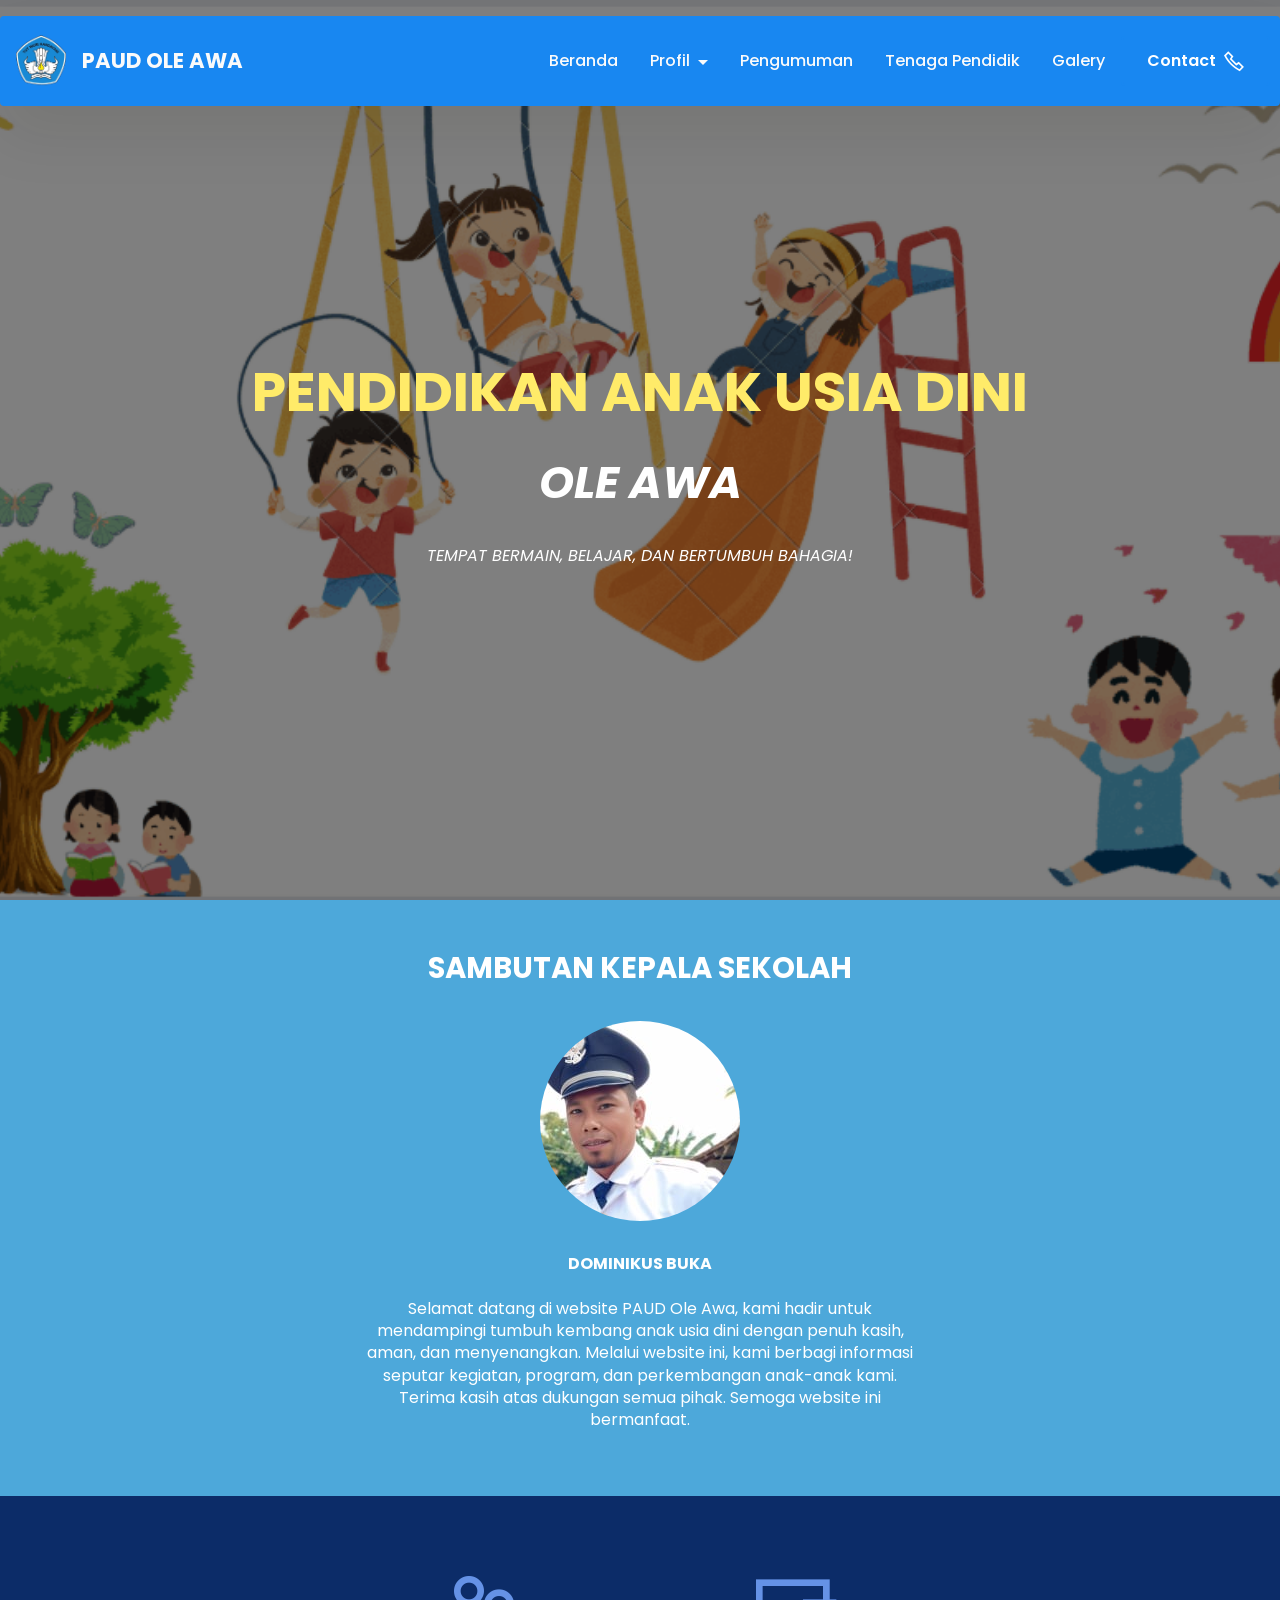
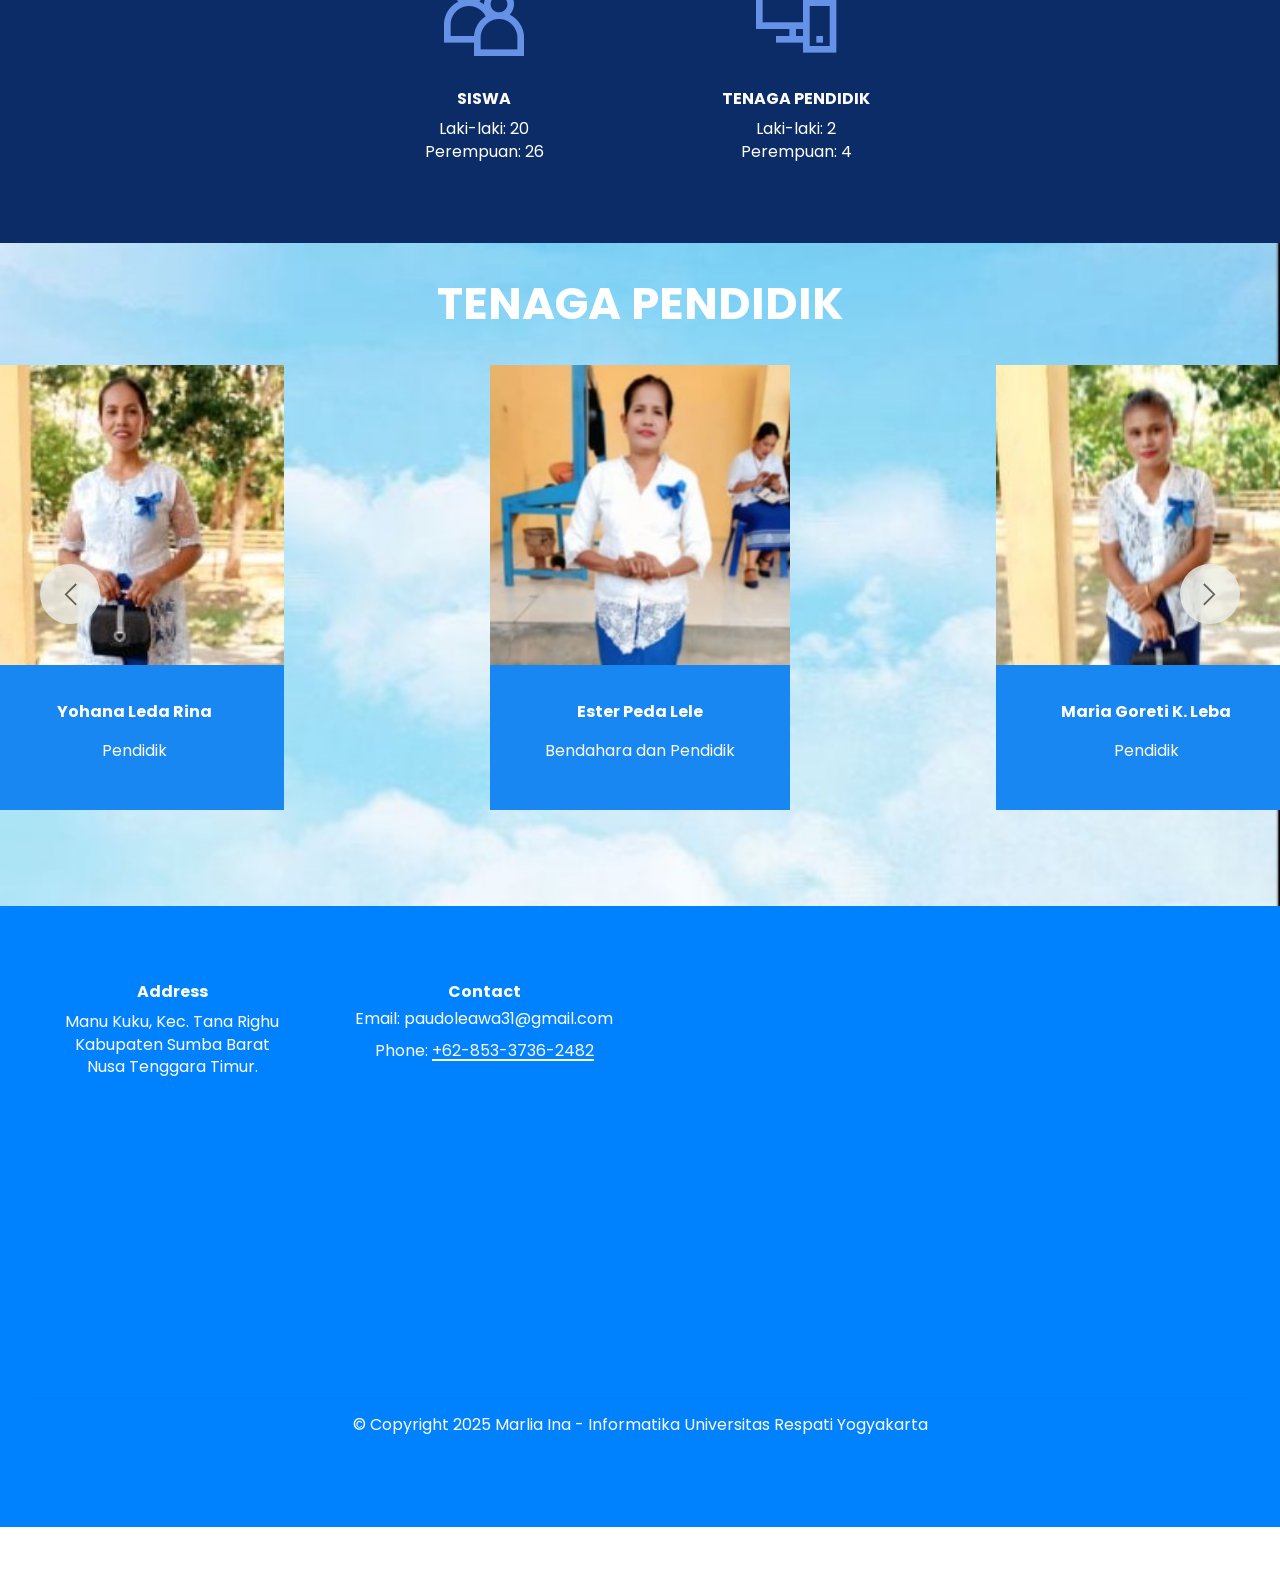
==== index.html @ bfd46611 "create github pages" ====
<!DOCTYPE html>
<html  >
<head>
  <!-- Site made with Mobirise Website Builder v6.0.1, https://mobirise.com -->
  <meta charset="UTF-8">
  <meta http-equiv="X-UA-Compatible" content="IE=edge">
  <meta name="generator" content="Mobirise v6.0.1, mobirise.com">
  <meta name="viewport" content="width=device-width, initial-scale=1, minimum-scale=1">
  <link rel="shortcut icon" href="assets/images/logo-lg-removebg-preview.png-108x113.png" type="image/x-icon">
  <meta name="description" content="">
  
  
  <title>Home</title>
  <link rel="stylesheet" href="assets/web/assets/mobirise-icons2/mobirise2.css">
  <link rel="stylesheet" href="assets/bootstrap/css/bootstrap.min.css">
  <link rel="stylesheet" href="assets/bootstrap/css/bootstrap-grid.min.css">
  <link rel="stylesheet" href="assets/bootstrap/css/bootstrap-reboot.min.css">
  <link rel="stylesheet" href="assets/animatecss/animate.css">
  <link rel="stylesheet" href="assets/dropdown/css/style.css">
  <link rel="stylesheet" href="assets/socicon/css/styles.css">
  <link rel="stylesheet" href="assets/theme/css/style.css">
  <link rel="preload" href="https://fonts.googleapis.com/css?family=Poppins:100,100i,200,200i,300,300i,400,400i,500,500i,600,600i,700,700i,800,800i,900,900i&display=swap" as="style" onload="this.onload=null;this.rel='stylesheet'">
  <noscript><link rel="stylesheet" href="https://fonts.googleapis.com/css?family=Poppins:100,100i,200,200i,300,300i,400,400i,500,500i,600,600i,700,700i,800,800i,900,900i&display=swap"></noscript>
  <link rel="preload" as="style" href="assets/mobirise/css/mbr-additional.css?v=iI44nC"><link rel="stylesheet" href="assets/mobirise/css/mbr-additional.css?v=iI44nC" type="text/css">

  
  
  
</head>
<body>
  
  <section data-bs-version="5.1" class="menu menu5 cid-uJWEbFoVuN" once="menu" id="menu05-1o">
	

	<nav class="navbar navbar-dropdown navbar-fixed-top navbar-expand-lg">
		<div class="container">
			<div class="navbar-brand">
				<span class="navbar-logo">
					<a href="index.html">
						<img src="assets/images/logo-lg-removebg-preview.png-108x113.png" alt="Mobirise Website Builder" style="height: 3.3rem;">
					</a>
				</span>
				<span class="navbar-caption-wrap"><a class="navbar-caption text-white display-4" href="index.html">PAUD OLE AWA</a></span>
			</div>
			<button class="navbar-toggler" type="button" data-toggle="collapse" data-bs-toggle="collapse" data-target="#navbarSupportedContent" data-bs-target="#navbarSupportedContent" aria-controls="navbarNavAltMarkup" aria-expanded="false" aria-label="Toggle navigation">
				<div class="hamburger">
					<span></span>
					<span></span>
					<span></span>
					<span></span>
				</div>
			</button>
			<div class="collapse navbar-collapse" id="navbarSupportedContent">
				<ul class="navbar-nav nav-dropdown" data-app-modern-menu="true"><li class="nav-item"><a class="nav-link link text-white display-7" href="index.html">Beranda</a></li><li class="nav-item dropdown"><a class="nav-link link dropdown-toggle text-white display-7" href="https://mobiri.se" data-toggle="dropdown-submenu" data-bs-toggle="dropdown" data-bs-auto-close="outside" aria-expanded="false">Profil</a><div class="dropdown-menu" aria-labelledby="dropdown-816"><a class="dropdown-item text-white display-7" href="page1.html">Sejarah Sekolah</a><a class="dropdown-item text-white display-7" href="page2.html">Visi-Misi dan Tujuan</a><a class="dropdown-item text-white display-7" href="page3.html">Struktur Organisasi</a><a class="dropdown-item text-white text-primary display-7" href="page9.html">Fasilitas</a></div></li><li class="nav-item">
						<a class="nav-link link text-white text-primary display-7" href="page5.html" aria-expanded="false">Pengumuman</a>
					</li>
					
					<li class="nav-item">
						<a class="nav-link link text-white display-7" href="page10.html" aria-expanded="false">Tenaga Pendidik</a>
					</li><li class="nav-item"><a class="nav-link link text-white display-7" href="page12.html">Galery</a></li></ul>
				<div class="navbar-buttons mbr-section-btn"><a class="btn btn-primary display-7" href="https://wa.me/6285337302482"><span class="mobi-mbri mobi-mbri-phone mbr-iconfont mbr-iconfont-btn" style="font-size: 20px;"></span>Contact</a></div>
			</div>
		</div>
	</nav>
</section>

<section data-bs-version="5.1" class="header16 cid-uMVS4j4Gj7 mbr-fullscreen" id="header17-3v">
  
  <div class="mbr-overlay" style="opacity: 0.5; background-color: rgb(0, 0, 0);"></div>
  <div class="container-fluid">
    <div class="row">
      <div class="content-wrap col-12 col-md-12">
        <h1 class="mbr-section-title mbr-fonts-style mbr-white mb-4 display-1">
          <br><strong>PENDIDIKAN ANAK USIA DINI</strong><br></h1>
        <h2 class="mbr-section-subtitle mbr-fonts-style mbr-white mb-4 display-2"><strong><em>
          OLE AWA</em></strong></h2>
        <p class="mbr-fonts-style mbr-text mbr-white mb-4 display-7"><em style="">TEMPAT BERMAIN, BELAJAR, DAN BERTUMBUH BAHAGIA!</em></p>
        
      </div>
    </div>
  </div>
</section>

<section data-bs-version="5.1" class="people5 mbr-embla cid-uNfEygQXER" id="people5-44">

    

    
    

    <div class="position-relative text-center">
        <h3 class="mb-4 mbr-fonts-style display-5"><strong>SAMBUTAN KEPALA SEKOLAH</strong></h3>

        <div class="embla" data-skip-snaps="true" data-align="center" data-auto-play-interval="5">
            <div class="embla__viewport container-fluid">
                <div class="embla__container">
                    <div class="embla__slide slider-image item" style="margin-left: 7rem; margin-right: 7rem;">
                        <div class="user">
                            <div class="user_image">
                                <div class="item-wrapper position-relative">
                                    <img src="assets/images/gambar-whatsapp-2025-06-06-pukul-17.17.29-5452e7a3.jpg-200x291.jpg" alt="Mobirise Website Builder">
                                </div>
                            </div>
                            <div class="user_text mb-4">
                                <p class="mbr-fonts-style display-7"><strong>DOMINIKUS BUKA</strong><br><br>Selamat datang di website PAUD Ole Awa, kami hadir untuk mendampingi tumbuh kembang anak usia dini dengan penuh kasih, aman, dan menyenangkan. Melalui website ini, kami berbagi informasi seputar kegiatan, program, dan perkembangan anak-anak kami.<br>Terima kasih atas dukungan semua pihak. Semoga website ini bermanfaat.<br></p>
                            </div>
                            
                            
                        </div>
                    </div>
                    
                    
                </div>
            </div>
            <button class="embla__button embla__button--prev">
                <span class="mobi-mbri mobi-mbri-arrow-prev mbr-iconfont" aria-hidden="true"></span>
                <span class="sr-only visually-hidden visually-hidden">Previous</span>
            </button>
            <button class="embla__button embla__button--next">
                <span class="mobi-mbri mobi-mbri-arrow-next mbr-iconfont" aria-hidden="true"></span>
                <span class="sr-only visually-hidden visually-hidden">Next</span>
            </button>
        </div>
    </div>
</section>

<section data-bs-version="5.1" class="features25 cid-uNOuLm1G9G" id="features1-4e">
    

    
    
    <div class="container">
        <div class="row mb-5">
            
        </div>
        <div class="row">
            <div class="item features-without-image mb-5 col-12 col-md-3">
                <div class="item-wrapper align-center">
                    <div class="iconfont-wrapper">
                        <span class="mbr-iconfont mobi-mbri-users mobi-mbri"></span>
                    </div>
                    <h5 class="card-title mbr-fonts-style display-7"><strong>SISWA</strong></h5>
                    <p class="card-text mbr-fonts-style mb-0 display-7">Laki-laki: 20<br>Perempuan: 26</p>
                </div>
            </div>
            <div class="item features-without-image mb-5 col-12 col-md-3">
                <div class="item-wrapper align-center">
                    <div class="iconfont-wrapper">
                        <span class="mbr-iconfont mobi-mbri-responsive-2 mobi-mbri"></span>
                    </div>
                    <h5 class="card-title mbr-fonts-style display-7"><strong>TENAGA PENDIDIK</strong></h5>
                    <p class="card-text mbr-fonts-style mb-0 display-7">Laki-laki: 2<br>Perempuan: 4</p>
                </div>
            </div>
            
        </div>
    </div>
</section>

<section data-bs-version="5.1" class="slider6 mbr-embla cid-uLQkKjwOJ5" id="slider6-37">
    
    <div class="mbr-overlay"></div>
    <div class="position-relative">
        <div class="mbr-section-head">
            <h4 class="mbr-section-title mbr-fonts-style align-center mb-0 display-2"><strong>TENAGA PENDIDIK</strong></h4>
            
        </div>
        <div class="embla mt-4" data-skip-snaps="true" data-align="center" data-contain-scroll="trimSnaps" data-loop="true" data-auto-play-interval="5" data-draggable="true">
            <div class="embla__viewport container-fluid">
                <div class="embla__container">
                    
                    
                    <div class="embla__slide slider-image item active" style="margin-left: 3rem; margin-right: 3rem;">
                        <div class="slide-content">
                            <div class="item-wrapper">
                                <div class="item-img">
                                    <img src="assets/images/gambar-whatsapp-2025-06-06-pukul-18.23.37-c535f8f6.jpg-283x377.jpeg" alt="Mobirise Website Builder" title="" data-slide-to="2" data-bs-slide-to="2">
                                </div>
                            </div>
                            <div class="item-content">
                                
                                <h6 class="item-subtitle mbr-fonts-style mt-1 display-7"><strong>Ester Peda Lele</strong></h6>
                                <p class="mbr-text mbr-fonts-style mt-3 display-7">Bendahara dan Pendidik</p>
                            </div>
                            
                        </div>
                    </div>
                    <div class="embla__slide slider-image item" style="margin-left: 3rem; margin-right: 3rem;">
                        <div class="slide-content">
                            <div class="item-wrapper">
                                <div class="item-img">
                                    <img src="assets/images/gambar-whatsapp-2025-06-06-pukul-18.23.38-0bb47717.jpg-226x301.jpeg" alt="Mobirise Website Builder" title="" data-slide-to="3" data-bs-slide-to="3">
                                </div>
                            </div>
                            <div class="item-content">
                                
                                <h6 class="item-subtitle mbr-fonts-style mt-1 display-7"><strong>Maria Goreti K. Leba</strong></h6>
                                <p class="mbr-text mbr-fonts-style mt-3 display-7">Pendidik</p>
                            </div>
                            
                        </div>
                    </div><div class="embla__slide slider-image item" style="margin-left: 3rem; margin-right: 3rem;">
                        <div class="slide-content">
                            <div class="item-wrapper">
                                <div class="item-img">
                                    <img src="assets/images/gambar-whatsapp-2025-06-06-pukul-18.23.40-db6ed0eb.jpg-283x377.jpeg" alt="Mobirise Website Builder" title="" data-slide-to="4" data-bs-slide-to="4">
                                </div>
                            </div>
                            <div class="item-content">
                                
                                <h6 class="item-subtitle mbr-fonts-style mt-1 display-7"><strong>Ester LereBulan</strong></h6>
                                <p class="mbr-text mbr-fonts-style mt-3 display-7">Sekretaris dan Pendidik</p>
                            </div>
                            
                        </div>
                    </div><div class="embla__slide slider-image item" style="margin-left: 3rem; margin-right: 3rem;">
                        <div class="slide-content">
                            <div class="item-wrapper">
                                <div class="item-img">
                                    <img src="assets/images/gambar-whatsapp-2025-06-06-pukul-18.23.38-1743e005.jpg-226x302.jpeg" alt="Mobirise Website Builder" title="" data-slide-to="5" data-bs-slide-to="5">
                                </div>
                            </div>
                            <div class="item-content">
                                
                                <h6 class="item-subtitle mbr-fonts-style mt-1 display-7"><strong>Yohana Leda Rina</strong></h6>
                                <p class="mbr-text mbr-fonts-style mt-3 display-7">Pendidik</p>
                            </div>
                            
                        </div>
                    </div>
                </div>
            </div>
            <button class="embla__button embla__button--prev">
                <span class="mobi-mbri mobi-mbri-arrow-prev mbr-iconfont" aria-hidden="true"></span>
                <span class="sr-only visually-hidden visually-hidden">Previous</span>
            </button>
            <button class="embla__button embla__button--next">
                <span class="mobi-mbri mobi-mbri-arrow-next mbr-iconfont" aria-hidden="true"></span>
                <span class="sr-only visually-hidden visually-hidden">Next</span>
            </button>
        </div>
    </div>
</section>

<section data-bs-version="5.1" class="footer6 cid-uLQdcfzUUz" once="footers" id="footer6-35">

    

    

    <div class="container">
        <div class="row content mbr-white">
            <div class="col-12 col-md-3 mbr-fonts-style display-7">
                <h5 class="mbr-section-subtitle mbr-fonts-style mb-2 display-7">
                    <strong>Address</strong>
                </h5>
                <p class="mbr-text mbr-fonts-style display-7">Manu Kuku, Kec. Tana Righu
<br>Kabupaten Sumba Barat
<br>Nusa Tenggara Timur.</p> <br>
                <h5 class="mbr-section-subtitle mbr-fonts-style mb-2 mt-4 display-7"></h5>
                <p class="mbr-text mbr-fonts-style mb-4 display-7"><br><br></p>
            </div>
            <div class="col-12 col-md-3 mbr-fonts-style display-7">
                <h5 class="mbr-section-subtitle mbr-fonts-style mb-2 display-7"><strong>Contact</strong></h5>
                <ul class="list mbr-fonts-style mb-4 display-7"><p>Email: paudoleawa31@gmail.com</p><p>Phone: <a href="https://wa.me/6285337302482" class="text-white">+62-853-3736-2482</a></p></ul>
                <h5 class="mbr-section-subtitle mbr-fonts-style mb-2 mt-5 display-7"></h5>
                <p class="mbr-text mbr-fonts-style mb-4 display-7"></p>
            </div>
            <div class="col-12 col-md-6">
                <div class="google-map"><iframe frameborder="0" style="border:0" src="https://www.google.com/maps/embed?pb=!1m18!1m12!1m3!1d31482.53290377568!2d119.40057334431647!3d-9.481165898339844!2m3!1f0!2f0!3f0!3m2!1i1024!2i768!4f13.1!3m3!1m2!1s0x2c4b277cff367c2d%3A0xf6e9ad5cb573e5f2!2sManu%20Kuku%2C%20Kec.%20Tana%20Righu%2C%20Kabupaten%20Sumba%20Barat%2C%20Nusa%20Tenggara%20Tim.!5e0!3m2!1sid!2sid!4v1749465279510!5m2!1sid!2sid" allowfullscreen=""></iframe></div>
            </div>
            <div class="col-md-6">
                
            </div>
        </div>
        <div class="footer-lower">
            <div class="media-container-row">
                <div class="col-sm-12">
                    <hr>
                </div>
            </div>
            <div class="col-sm-12 copyright pl-0">
                <p class="mbr-text mbr-fonts-style mbr-white display-7">
                    © Copyright 2025 Marlia Ina - Informatika Universitas Respati Yogyakarta</p>
            </div>
        </div>
    </div>
</section><section class="display-7" style="padding: 0;align-items: center;justify-content: center;flex-wrap: wrap;    align-content: center;display: flex;position: relative;height: 4rem;"><a href="https://mobiri.se/" style="flex: 1 1;height: 4rem;position: absolute;width: 100%;z-index: 1;"><img alt="" style="height: 4rem;" src="[data-uri]"></a><p style="margin: 0;text-align: center;" class="display-7">&#8204;</p><a style="z-index:1" href="https://mobirise.com/html-builder.html">HTML Website Builder</a></section><script src="assets/bootstrap/js/bootstrap.bundle.min.js"></script>  <script src="assets/smoothscroll/smooth-scroll.js"></script>  <script src="assets/ytplayer/index.js"></script>  <script src="assets/dropdown/js/navbar-dropdown.js"></script>  <script src="assets/embla/embla.min.js"></script>  <script src="assets/embla/script.js"></script>  <script src="assets/theme/js/script.js"></script>  
  
  
 <div id="scrollToTop" class="scrollToTop mbr-arrow-up"><a style="text-align: center;"><i class="mbr-arrow-up-icon mbr-arrow-up-icon-cm cm-icon cm-icon-smallarrow-up"></i></a></div>
    <input name="animation" type="hidden">
  </body>
</html>
---- assets/web/assets/mobirise-icons2/mobirise2.css ----
@font-face {
  font-family: 'Moririse2';
  font-display: swap;
  src:  url('mobirise2.eot?f2bix4');
  src:  url('mobirise2.eot?f2bix4#iefix') format('embedded-opentype'),
    url('mobirise2.ttf?f2bix4') format('truetype'),
    url('mobirise2.woff?f2bix4') format('woff'),
    url('mobirise2.svg?f2bix4#mobirise2') format('svg');
  font-weight: normal;
  font-style: normal;
}

[class^="mobi-"], [class*=" mobi-"] {
  /* use !important to prevent issues with browser extensions that change fonts */
  font-family: 'Moririse2' !important;
  speak: none;
  font-style: normal;
  font-weight: normal;
  font-variant: normal;
  text-transform: none;
  line-height: 1;

  /* Better Font Rendering =========== */
  -webkit-font-smoothing: antialiased;
  -moz-osx-font-smoothing: grayscale;
}

.mobi-mbri-add-submenu:before {
  content: "\e900";
}
.mobi-mbri-alert:before {
  content: "\e901";
}
.mobi-mbri-align-center:before {
  content: "\e902";
}
.mobi-mbri-align-justify:before {
  content: "\e903";
}
.mobi-mbri-align-left:before {
  content: "\e904";
}
.mobi-mbri-align-right:before {
  content: "\e905";
}
.mobi-mbri-android:before {
  content: "\e906";
}
.mobi-mbri-apple:before {
  content: "\e907";
}
.mobi-mbri-arrow-down:before {
  content: "\e908";
}
.mobi-mbri-arrow-next:before {
  content: "\e909";
}
.mobi-mbri-arrow-prev:before {
  content: "\e90a";
}
.mobi-mbri-arrow-up:before {
  content: "\e90b";
}
.mobi-mbri-bold:before {
  content: "\e90c";
}
.mobi-mbri-bookmark:before {
  content: "\e90d";
}
.mobi-mbri-bootstrap:before {
  content: "\e90e";
}
.mobi-mbri-briefcase:before {
  content: "\e90f";
}
.mobi-mbri-browse:before {
  content: "\e910";
}
.mobi-mbri-bulleted-list:before {
  content: "\e911";
}
.mobi-mbri-calendar:before {
  content: "\e912";
}
.mobi-mbri-camera:before {
  content: "\e913";
}
.mobi-mbri-cart-add:before {
  content: "\e914";
}
.mobi-mbri-cart-full:before {
  content: "\e915";
}
.mobi-mbri-cash:before {
  content: "\e916";
}
.mobi-mbri-change-style:before {
  content: "\e917";
}
.mobi-mbri-chat:before {
  content: "\e918";
}
.mobi-mbri-clock:before {
  content: "\e919";
}
.mobi-mbri-close:before {
  content: "\e91a";
}
.mobi-mbri-cloud:before {
  content: "\e91b";
}
.mobi-mbri-code:before {
  content: "\e91c";
}
.mobi-mbri-contact-form:before {
  content: "\e91d";
}
.mobi-mbri-credit-card:before {
  content: "\e91e";
}
.mobi-mbri-cursor-click:before {
  content: "\e91f";
}
.mobi-mbri-cust-feedback:before {
  content: "\e920";
}
.mobi-mbri-database:before {
  content: "\e921";
}
.mobi-mbri-delivery:before {
  content: "\e922";
}
.mobi-mbri-desktop:before {
  content: "\e923";
}
.mobi-mbri-devices:before {
  content: "\e924";
}
.mobi-mbri-down:before {
  content: "\e925";
}
.mobi-mbri-download-2:before {
  content: "\e926";
}
.mobi-mbri-download:before {
  content: "\e927";
}
.mobi-mbri-drag-n-drop-2:before {
  content: "\e928";
}
.mobi-mbri-drag-n-drop:before {
  content: "\e929";
}
.mobi-mbri-edit-2:before {
  content: "\e92a";
}
.mobi-mbri-edit:before {
  content: "\e92b";
}
.mobi-mbri-error:before {
  content: "\e92c";
}
.mobi-mbri-extension:before {
  content: "\e92d";
}
.mobi-mbri-features:before {
  content: "\e92e";
}
.mobi-mbri-file:before {
  content: "\e92f";
}
.mobi-mbri-flag:before {
  content: "\e930";
}
.mobi-mbri-folder:before {
  content: "\e931";
}
.mobi-mbri-gift:before {
  content: "\e932";
}
.mobi-mbri-github:before {
  content: "\e933";
}
.mobi-mbri-globe-2:before {
  content: "\e934";
}
.mobi-mbri-globe:before {
  content: "\e935";
}
.mobi-mbri-growing-chart:before {
  content: "\e936";
}
.mobi-mbri-hearth:before {
  content: "\e937";
}
.mobi-mbri-help:before {
  content: "\e938";
}
.mobi-mbri-home:before {
  content: "\e939";
}
.mobi-mbri-hot-cup:before {
  content: "\e93a";
}
.mobi-mbri-idea:before {
  content: "\e93b";
}
.mobi-mbri-image-gallery:before {
  content: "\e93c";
}
.mobi-mbri-image-slider:before {
  content: "\e93d";
}
.mobi-mbri-info:before {
  content: "\e93e";
}
.mobi-mbri-italic:before {
  content: "\e93f";
}
.mobi-mbri-key:before {
  content: "\e940";
}
.mobi-mbri-laptop:before {
  content: "\e941";
}
.mobi-mbri-layers:before {
  content: "\e942";
}
.mobi-mbri-left-right:before {
  content: "\e943";
}
.mobi-mbri-left:before {
  content: "\e944";
}
.mobi-mbri-letter:before {
  content: "\e945";
}
.mobi-mbri-like:before {
  content: "\e946";
}
.mobi-mbri-link:before {
  content: "\e947";
}
.mobi-mbri-lock:before {
  content: "\e948";
}
.mobi-mbri-login:before {
  content: "\e949";
}
.mobi-mbri-logout:before {
  content: "\e94a";
}
.mobi-mbri-magic-stick:before {
  content: "\e94b";
}
.mobi-mbri-map-pin:before {
  content: "\e94c";
}
.mobi-mbri-menu:before {
  content: "\e94d";
}
.mobi-mbri-mobile-2:before {
  content: "\e94e";
}
.mobi-mbri-mobile-horizontal:before {
  content: "\e94f";
}
.mobi-mbri-mobile:before {
  content: "\e950";
}
.mobi-mbri-mobirise:before {
  content: "\e951";
}
.mobi-mbri-more-horizontal:before {
  content: "\e952";
}
.mobi-mbri-more-vertical:before {
  content: "\e953";
}
.mobi-mbri-music:before {
  content: "\e954";
}
.mobi-mbri-new-file:before {
  content: "\e955";
}
.mobi-mbri-numbered-list:before {
  content: "\e956";
}
.mobi-mbri-opened-folder:before {
  content: "\e957";
}
.mobi-mbri-pages:before {
  content: "\e958";
}
.mobi-mbri-paper-plane:before {
  content: "\e959";
}
.mobi-mbri-paperclip:before {
  content: "\e95a";
}
.mobi-mbri-phone:before {
  content: "\e95b";
}
.mobi-mbri-photo:before {
  content: "\e95c";
}
.mobi-mbri-photos:before {
  content: "\e95d";
}
.mobi-mbri-pin:before {
  content: "\e95e";
}
.mobi-mbri-play:before {
  content: "\e95f";
}
.mobi-mbri-plus:before {
  content: "\e960";
}
.mobi-mbri-preview:before {
  content: "\e961";
}
.mobi-mbri-print:before {
  content: "\e962";
}
.mobi-mbri-protect:before {
  content: "\e963";
}
.mobi-mbri-question:before {
  content: "\e964";
}
.mobi-mbri-quote-left:before {
  content: "\e965";
}
.mobi-mbri-quote-right:before {
  content: "\e966";
}
.mobi-mbri-redo:before {
  content: "\e967";
}
.mobi-mbri-refresh:before {
  content: "\e968";
}
.mobi-mbri-responsive-2:before {
  content: "\e969";
}
.mobi-mbri-responsive:before {
  content: "\e96a";
}
.mobi-mbri-right:before {
  content: "\e96b";
}
.mobi-mbri-rocket:before {
  content: "\e96c";
}
.mobi-mbri-sad-face:before {
  content: "\e96d";
}
.mobi-mbri-sale:before {
  content: "\e96e";
}
.mobi-mbri-save:before {
  content: "\e96f";
}
.mobi-mbri-search:before {
  content: "\e970";
}
.mobi-mbri-setting-2:before {
  content: "\e971";
}
.mobi-mbri-setting-3:before {
  content: "\e972";
}
.mobi-mbri-setting:before {
  content: "\e973";
}
.mobi-mbri-share:before {
  content: "\e974";
}
.mobi-mbri-shopping-bag:before {
  content: "\e975";
}
.mobi-mbri-shopping-basket:before {
  content: "\e976";
}
.mobi-mbri-shopping-cart:before {
  content: "\e977";
}
.mobi-mbri-sites:before {
  content: "\e978";
}
.mobi-mbri-smile-face:before {
  content: "\e979";
}
.mobi-mbri-speed:before {
  content: "\e97a";
}
.mobi-mbri-star:before {
  content: "\e97b";
}
.mobi-mbri-success:before {
  content: "\e97c";
}
.mobi-mbri-sun:before {
  content: "\e97d";
}
.mobi-mbri-sun2:before {
  content: "\e97e";
}
.mobi-mbri-tablet-vertical:before {
  content: "\e97f";
}
.mobi-mbri-tablet:before {
  content: "\e980";
}
.mobi-mbri-target:before {
  content: "\e981";
}
.mobi-mbri-timer:before {
  content: "\e982";
}
.mobi-mbri-to-ftp:before {
  content: "\e983";
}
.mobi-mbri-to-local-drive:before {
  content: "\e984";
}
.mobi-mbri-touch-swipe:before {
  content: "\e985";
}
.mobi-mbri-touch:before {
  content: "\e986";
}
.mobi-mbri-trash:before {
  content: "\e987";
}
.mobi-mbri-underline:before {
  content: "\e988";
}
.mobi-mbri-undo:before {
  content: "\e989";
}
.mobi-mbri-unlink:before {
  content: "\e98a";
}
.mobi-mbri-unlock:before {
  content: "\e98b";
}
.mobi-mbri-up-down:before {
  content: "\e98c";
}
.mobi-mbri-up:before {
  content: "\e98d";
}
.mobi-mbri-update:before {
  content: "\e98e";
}
.mobi-mbri-upload-2:before {
  content: "\e98f";
}
.mobi-mbri-upload:before {
  content: "\e990";
}
.mobi-mbri-user-2:before {
  content: "\e991";
}
.mobi-mbri-user:before {
  content: "\e992";
}
.mobi-mbri-users:before {
  content: "\e993";
}
.mobi-mbri-video-play:before {
  content: "\e994";
}
.mobi-mbri-video:before {
  content: "\e995";
}
.mobi-mbri-watch:before {
  content: "\e996";
}
.mobi-mbri-website-theme-2:before {
  content: "\e997";
}
.mobi-mbri-website-theme:before {
  content: "\e998";
}
.mobi-mbri-wifi:before {
  content: "\e999";
}
.mobi-mbri-windows:before {
  content: "\e99a";
}
.mobi-mbri-zoom-in:before {
  content: "\e99b";
}
.mobi-mbri-zoom-out:before {
  content: "\e99c";
}
---- assets/dropdown/css/style.css ----
.navbar-dropdown {
  left: 0;
  padding: 0;
  position: absolute;
  right: 0;
  top: 0;
  transition: all 0.45s ease;
  z-index: 1030;
  background: #282828; }
  .navbar-dropdown .navbar-logo {
    margin-right: 0.8rem;
    transition: margin 0.3s ease-in-out;
    vertical-align: middle; }
    .navbar-dropdown .navbar-logo img {
      height: 3.125rem;
      transition: all 0.3s ease-in-out; }
    .navbar-dropdown .navbar-logo.mbr-iconfont {
      font-size: 3.125rem;
      line-height: 3.125rem; }
  .navbar-dropdown .navbar-caption {
    font-weight: 700;
    white-space: normal;
    vertical-align: -4px;
    line-height: 3.125rem !important; }
    .navbar-dropdown .navbar-caption, .navbar-dropdown .navbar-caption:hover {
      color: inherit;
      text-decoration: none; }
  .navbar-dropdown .mbr-iconfont + .navbar-caption {
    vertical-align: -1px; }
  .navbar-dropdown.navbar-fixed-top {
    position: fixed; }
  .navbar-dropdown .navbar-brand span {
    vertical-align: -4px; }
  .navbar-dropdown.bg-color.transparent {
    background: none; }
  .navbar-dropdown.navbar-short .navbar-brand {
    padding: 0.625rem 0; }
    .navbar-dropdown.navbar-short .navbar-brand span {
      vertical-align: -1px; }
  .navbar-dropdown.navbar-short .navbar-caption {
    line-height: 2.375rem !important;
    vertical-align: -2px; }
  .navbar-dropdown.navbar-short .navbar-logo {
    margin-right: 0.5rem; }
    .navbar-dropdown.navbar-short .navbar-logo img {
      height: 2.375rem; }
    .navbar-dropdown.navbar-short .navbar-logo.mbr-iconfont {
      font-size: 2.375rem;
      line-height: 2.375rem; }
  .navbar-dropdown.navbar-short .mbr-table-cell {
    height: 3.625rem; }
  .navbar-dropdown .navbar-close {
    left: 0.6875rem;
    position: fixed;
    top: 0.75rem;
    z-index: 1000; }
  .navbar-dropdown .hamburger-icon {
    content: "";
    display: inline-block;
    vertical-align: middle;
    width: 16px;
    -webkit-box-shadow: 0 -6px 0 1px #282828,0 0 0 1px #282828,0 6px 0 1px #282828;
    -moz-box-shadow: 0 -6px 0 1px #282828,0 0 0 1px #282828,0 6px 0 1px #282828;
    box-shadow: 0 -6px 0 1px #282828,0 0 0 1px #282828,0 6px 0 1px #282828; }

.dropdown-menu .dropdown-toggle[data-toggle="dropdown-submenu"]::after {
  border-bottom: 0.35em solid transparent;
  border-left: 0.35em solid;
  border-right: 0;
  border-top: 0.35em solid transparent;
  margin-left: 0.3rem; }

.dropdown-menu .dropdown-item:focus {
  outline: 0; }

.nav-dropdown {
  font-size: 0.75rem;
  font-weight: 500;
  height: auto !important; }
  .nav-dropdown .nav-btn {
    padding-left: 1rem; }
  .nav-dropdown .link {
    margin: .667em 1.667em;
    font-weight: 500;
    padding: 0;
    transition: color .2s ease-in-out; }
    .nav-dropdown .link.dropdown-toggle {
      margin-right: 2.583em; }
      .nav-dropdown .link.dropdown-toggle::after {
        margin-left: .25rem;
        border-top: 0.35em solid;
        border-right: 0.35em solid transparent;
        border-left: 0.35em solid transparent;
        border-bottom: 0; }
      .nav-dropdown .link.dropdown-toggle[aria-expanded="true"] {
        margin: 0;
        padding: 0.667em 3.263em  0.667em 1.667em; }
  .nav-dropdown .link::after,
  .nav-dropdown .dropdown-item::after {
    color: inherit; }
  .nav-dropdown .btn {
    font-size: 0.75rem;
    font-weight: 700;
    letter-spacing: 0;
    margin-bottom: 0;
    padding-left: 1.25rem;
    padding-right: 1.25rem; }
  .nav-dropdown .dropdown-menu {
    border-radius: 0;
    border: 0;
    left: 0;
    margin: 0;
    padding-bottom: 1.25rem;
    padding-top: 1.25rem;
    position: relative; }
  .nav-dropdown .dropdown-submenu {
    margin-left: 0.125rem;
    top: 0; }
  .nav-dropdown .dropdown-item {
    font-weight: 500;
    line-height: 2;
    padding: 0.3846em 4.615em 0.3846em 1.5385em;
    position: relative;
    transition: color .2s ease-in-out, background-color .2s ease-in-out; }
    .nav-dropdown .dropdown-item::after {
      margin-top: -0.3077em;
      position: absolute;
      right: 1.1538em;
      top: 50%; }
    .nav-dropdown .dropdown-item:focus, .nav-dropdown .dropdown-item:hover {
      background: none; }

@media (max-width: 767px) {
  .nav-dropdown.navbar-toggleable-sm {
    bottom: 0;
    display: none;
    left: 0;
    overflow-x: hidden;
    position: fixed;
    top: 0;
    transform: translateX(-100%);
    -ms-transform: translateX(-100%);
    -webkit-transform: translateX(-100%);
    width: 18.75rem;
    z-index: 999; } }
.nav-dropdown.navbar-toggleable-xl {
  bottom: 0;
  display: none;
  left: 0;
  overflow-x: hidden;
  position: fixed;
  top: 0;
  transform: translateX(-100%);
  -ms-transform: translateX(-100%);
  -webkit-transform: translateX(-100%);
  width: 18.75rem;
  z-index: 999; }

.nav-dropdown-sm {
  display: block !important;
  overflow-x: hidden;
  overflow: auto;
  padding-top: 3.875rem; }
  .nav-dropdown-sm::after {
    content: "";
    display: block;
    height: 3rem;
    width: 100%; }
  .nav-dropdown-sm.collapse.in ~ .navbar-close {
    display: block !important; }
  .nav-dropdown-sm.collapsing, .nav-dropdown-sm.collapse.in {
    transform: translateX(0);
    -ms-transform: translateX(0);
    -webkit-transform: translateX(0);
    transition: all 0.25s ease-out;
    -webkit-transition: all 0.25s ease-out;
    background: #282828; }
  .nav-dropdown-sm.collapsing[aria-expanded="false"] {
    transform: translateX(-100%);
    -ms-transform: translateX(-100%);
    -webkit-transform: translateX(-100%); }
  .nav-dropdown-sm .nav-item {
    display: block;
    margin-left: 0 !important;
    padding-left: 0; }
  .nav-dropdown-sm .link,
  .nav-dropdown-sm .dropdown-item {
    border-top: 1px dotted rgba(255, 255, 255, 0.1);
    font-size: 0.8125rem;
    line-height: 1.6;
    margin: 0 !important;
    padding: 0.875rem 2.4rem 0.875rem 1.5625rem !important;
    position: relative;
    white-space: normal; }
    .nav-dropdown-sm .link:focus, .nav-dropdown-sm .link:hover,
    .nav-dropdown-sm .dropdown-item:focus,
    .nav-dropdown-sm .dropdown-item:hover {
      background: rgba(0, 0, 0, 0.2) !important;
      color: #c0a375; }
  .nav-dropdown-sm .nav-btn {
    position: relative;
    padding: 1.5625rem 1.5625rem 0 1.5625rem; }
    .nav-dropdown-sm .nav-btn::before {
      border-top: 1px dotted rgba(255, 255, 255, 0.1);
      content: "";
      left: 0;
      position: absolute;
      top: 0;
      width: 100%; }
    .nav-dropdown-sm .nav-btn + .nav-btn {
      padding-top: 0.625rem; }
      .nav-dropdown-sm .nav-btn + .nav-btn::before {
        display: none; }
  .nav-dropdown-sm .btn {
    padding: 0.625rem 0; }
  .nav-dropdown-sm .dropdown-toggle[data-toggle="dropdown-submenu"]::after {
    margin-left: .25rem;
    border-top: 0.35em solid;
    border-right: 0.35em solid transparent;
    border-left: 0.35em solid transparent;
    border-bottom: 0; }
  .nav-dropdown-sm .dropdown-toggle[data-toggle="dropdown-submenu"][aria-expanded="true"]::after {
    border-top: 0;
    border-right: 0.35em solid transparent;
    border-left: 0.35em solid transparent;
    border-bottom: 0.35em solid; }
  .nav-dropdown-sm .dropdown-menu {
    margin: 0;
    padding: 0;
    position: relative;
    top: 0;
    left: 0;
    width: 100%;
    border: 0;
    float: none;
    border-radius: 0;
    background: none; }
  .nav-dropdown-sm .dropdown-submenu {
    left: 100%;
    margin-left: 0.125rem;
    margin-top: -1.25rem;
    top: 0; }

.navbar-toggleable-sm .nav-dropdown .dropdown-menu {
  position: absolute; }

.navbar-toggleable-sm .nav-dropdown .dropdown-submenu {
  left: 100%;
  margin-left: 0.125rem;
  margin-top: -1.25rem;
  top: 0; }

.navbar-toggleable-sm.opened .nav-dropdown .dropdown-menu {
  position: relative; }

.navbar-toggleable-sm.opened .nav-dropdown .dropdown-submenu {
  left: 0;
  margin-left: 00rem;
  margin-top: 0rem;
  top: 0; }

.is-builder .nav-dropdown.collapsing {
  transition: none !important; }
---- assets/socicon/css/styles.css ----
@charset "UTF-8";

@font-face {
  font-family: 'Socicon';
  src:  url('../fonts/socicon.eot');
  src:  url('../fonts/socicon.eot?#iefix') format('embedded-opentype'),
    url('../fonts/socicon.woff2') format('woff2'),
    url('../fonts/socicon.ttf') format('truetype'),
    url('../fonts/socicon.woff') format('woff'),
    url('../fonts/socicon.svg#socicon') format('svg');
  font-weight: normal;
  font-style: normal;
  font-display: swap;
}

[data-icon]:before {
  font-family: "socicon" !important;
  content: attr(data-icon);
  font-style: normal !important;
  font-weight: normal !important;
  font-variant: normal !important;
  text-transform: none !important;
  speak: none;
  line-height: 1;
  -webkit-font-smoothing: antialiased;
  -moz-osx-font-smoothing: grayscale;
}

[class^="socicon-"], [class*=" socicon-"] {
  /* use !important to prevent issues with browser extensions that change fonts */
  font-family: 'Socicon' !important;
  speak: none;
  font-style: normal;
  font-weight: normal;
  font-variant: normal;
  text-transform: none;
  line-height: 1;

  /* Better Font Rendering =========== */
  -webkit-font-smoothing: antialiased;
  -moz-osx-font-smoothing: grayscale;
}

.socicon-500px:before {
  content: "\e000";
}
.socicon-8tracks:before {
  content: "\e001";
}
.socicon-airbnb:before {
  content: "\e002";
}
.socicon-alliance:before {
  content: "\e003";
}
.socicon-amazon:before {
  content: "\e004";
}
.socicon-amplement:before {
  content: "\e005";
}
.socicon-android:before {
  content: "\e006";
}
.socicon-angellist:before {
  content: "\e007";
}
.socicon-apple:before {
  content: "\e008";
}
.socicon-appnet:before {
  content: "\e009";
}
.socicon-baidu:before {
  content: "\e00a";
}
.socicon-bandcamp:before {
  content: "\e00b";
}
.socicon-battlenet:before {
  content: "\e00c";
}
.socicon-mixer:before {
  content: "\e00d";
}
.socicon-bebee:before {
  content: "\e00e";
}
.socicon-bebo:before {
  content: "\e00f";
}
.socicon-behance:before {
  content: "\e010";
}
.socicon-blizzard:before {
  content: "\e011";
}
.socicon-blogger:before {
  content: "\e012";
}
.socicon-buffer:before {
  content: "\e013";
}
.socicon-chrome:before {
  content: "\e014";
}
.socicon-coderwall:before {
  content: "\e015";
}
.socicon-curse:before {
  content: "\e016";
}
.socicon-dailymotion:before {
  content: "\e017";
}
.socicon-deezer:before {
  content: "\e018";
}
.socicon-delicious:before {
  content: "\e019";
}
.socicon-deviantart:before {
  content: "\e01a";
}
.socicon-diablo:before {
  content: "\e01b";
}
.socicon-digg:before {
  content: "\e01c";
}
.socicon-discord:before {
  content: "\e01d";
}
.socicon-disqus:before {
  content: "\e01e";
}
.socicon-douban:before {
  content: "\e01f";
}
.socicon-draugiem:before {
  content: "\e020";
}
.socicon-dribbble:before {
  content: "\e021";
}
.socicon-drupal:before {
  content: "\e022";
}
.socicon-ebay:before {
  content: "\e023";
}
.socicon-ello:before {
  content: "\e024";
}
.socicon-endomodo:before {
  content: "\e025";
}
.socicon-envato:before {
  content: "\e026";
}
.socicon-etsy:before {
  content: "\e027";
}
.socicon-facebook:before {
  content: "\e028";
}
.socicon-feedburner:before {
  content: "\e029";
}
.socicon-filmweb:before {
  content: "\e02a";
}
.socicon-firefox:before {
  content: "\e02b";
}
.socicon-flattr:before {
  content: "\e02c";
}
.socicon-flickr:before {
  content: "\e02d";
}
.socicon-formulr:before {
  content: "\e02e";
}
.socicon-forrst:before {
  content: "\e02f";
}
.socicon-foursquare:before {
  content: "\e030";
}
.socicon-friendfeed:before {
  content: "\e031";
}
.socicon-github:before {
  content: "\e032";
}
.socicon-goodreads:before {
  content: "\e033";
}
.socicon-google:before {
  content: "\e034";
}
.socicon-googlescholar:before {
  content: "\e035";
}
.socicon-googlegroups:before {
  content: "\e036";
}
.socicon-googlephotos:before {
  content: "\e037";
}
.socicon-googleplus:before {
  content: "\e038";
}
.socicon-grooveshark:before {
  content: "\e039";
}
.socicon-hackerrank:before {
  content: "\e03a";
}
.socicon-hearthstone:before {
  content: "\e03b";
}
.socicon-hellocoton:before {
  content: "\e03c";
}
.socicon-heroes:before {
  content: "\e03d";
}
.socicon-smashcast:before {
  content: "\e03e";
}
.socicon-horde:before {
  content: "\e03f";
}
.socicon-houzz:before {
  content: "\e040";
}
.socicon-icq:before {
  content: "\e041";
}
.socicon-identica:before {
  content: "\e042";
}
.socicon-imdb:before {
  content: "\e043";
}
.socicon-instagram:before {
  content: "\e044";
}
.socicon-issuu:before {
  content: "\e045";
}
.socicon-istock:before {
  content: "\e046";
}
.socicon-itunes:before {
  content: "\e047";
}
.socicon-keybase:before {
  content: "\e048";
}
.socicon-lanyrd:before {
  content: "\e049";
}
.socicon-lastfm:before {
  content: "\e04a";
}
.socicon-line:before {
  content: "\e04b";
}
.socicon-linkedin:before {
  content: "\e04c";
}
.socicon-livejournal:before {
  content: "\e04d";
}
.socicon-lyft:before {
  content: "\e04e";
}
.socicon-macos:before {
  content: "\e04f";
}
.socicon-mail:before {
  content: "\e050";
}
.socicon-medium:before {
  content: "\e051";
}
.socicon-meetup:before {
  content: "\e052";
}
.socicon-mixcloud:before {
  content: "\e053";
}
.socicon-modelmayhem:before {
  content: "\e054";
}
.socicon-mumble:before {
  content: "\e055";
}
.socicon-myspace:before {
  content: "\e056";
}
.socicon-newsvine:before {
  content: "\e057";
}
.socicon-nintendo:before {
  content: "\e058";
}
.socicon-npm:before {
  content: "\e059";
}
.socicon-odnoklassniki:before {
  content: "\e05a";
}
.socicon-openid:before {
  content: "\e05b";
}
.socicon-opera:before {
  content: "\e05c";
}
.socicon-outlook:before {
  content: "\e05d";
}
.socicon-overwatch:before {
  content: "\e05e";
}
.socicon-patreon:before {
  content: "\e05f";
}
.socicon-paypal:before {
  content: "\e060";
}
.socicon-periscope:before {
  content: "\e061";
}
.socicon-persona:before {
  content: "\e062";
}
.socicon-pinterest:before {
  content: "\e063";
}
.socicon-play:before {
  content: "\e064";
}
.socicon-player:before {
  content: "\e065";
}
.socicon-playstation:before {
  content: "\e066";
}
.socicon-pocket:before {
  content: "\e067";
}
.socicon-qq:before {
  content: "\e068";
}
.socicon-quora:before {
  content: "\e069";
}
.socicon-raidcall:before {
  content: "\e06a";
}
.socicon-ravelry:before {
  content: "\e06b";
}
.socicon-reddit:before {
  content: "\e06c";
}
.socicon-renren:before {
  content: "\e06d";
}
.socicon-researchgate:before {
  content: "\e06e";
}
.socicon-residentadvisor:before {
  content: "\e06f";
}
.socicon-reverbnation:before {
  content: "\e070";
}
.socicon-rss:before {
  content: "\e071";
}
.socicon-sharethis:before {
  content: "\e072";
}
.socicon-skype:before {
  content: "\e073";
}
.socicon-slideshare:before {
  content: "\e074";
}
.socicon-smugmug:before {
  content: "\e075";
}
.socicon-snapchat:before {
  content: "\e076";
}
.socicon-songkick:before {
  content: "\e077";
}
.socicon-soundcloud:before {
  content: "\e078";
}
.socicon-spotify:before {
  content: "\e079";
}
.socicon-stackexchange:before {
  content: "\e07a";
}
.socicon-stackoverflow:before {
  content: "\e07b";
}
.socicon-starcraft:before {
  content: "\e07c";
}
.socicon-stayfriends:before {
  content: "\e07d";
}
.socicon-steam:before {
  content: "\e07e";
}
.socicon-storehouse:before {
  content: "\e07f";
}
.socicon-strava:before {
  content: "\e080";
}
.socicon-streamjar:before {
  content: "\e081";
}
.socicon-stumbleupon:before {
  content: "\e082";
}
.socicon-swarm:before {
  content: "\e083";
}
.socicon-teamspeak:before {
  content: "\e084";
}
.socicon-teamviewer:before {
  content: "\e085";
}
.socicon-technorati:before {
  content: "\e086";
}
.socicon-telegram:before {
  content: "\e087";
}
.socicon-tripadvisor:before {
  content: "\e088";
}
.socicon-tripit:before {
  content: "\e089";
}
.socicon-triplej:before {
  content: "\e08a";
}
.socicon-tumblr:before {
  content: "\e08b";
}
.socicon-twitch:before {
  content: "\e08c";
}
.socicon-twitter:before {
  content: "\e08d";
}
.socicon-uber:before {
  content: "\e08e";
}
.socicon-ventrilo:before {
  content: "\e08f";
}
.socicon-viadeo:before {
  content: "\e090";
}
.socicon-viber:before {
  content: "\e091";
}
.socicon-viewbug:before {
  content: "\e092";
}
.socicon-vimeo:before {
  content: "\e093";
}
.socicon-vine:before {
  content: "\e094";
}
.socicon-vkontakte:before {
  content: "\e095";
}
.socicon-warcraft:before {
  content: "\e096";
}
.socicon-wechat:before {
  content: "\e097";
}
.socicon-weibo:before {
  content: "\e098";
}
.socicon-whatsapp:before {
  content: "\e099";
}
.socicon-wikipedia:before {
  content: "\e09a";
}
.socicon-windows:before {
  content: "\e09b";
}
.socicon-wordpress:before {
  content: "\e09c";
}
.socicon-wykop:before {
  content: "\e09d";
}
.socicon-xbox:before {
  content: "\e09e";
}
.socicon-xing:before {
  content: "\e09f";
}
.socicon-yahoo:before {
  content: "\e0a0";
}
.socicon-yammer:before {
  content: "\e0a1";
}
.socicon-yandex:before {
  content: "\e0a2";
}
.socicon-yelp:before {
  content: "\e0a3";
}
.socicon-younow:before {
  content: "\e0a4";
}
.socicon-youtube:before {
  content: "\e0a5";
}
.socicon-zapier:before {
  content: "\e0a6";
}
.socicon-zerply:before {
  content: "\e0a7";
}
.socicon-zomato:before {
  content: "\e0a8";
}
.socicon-zynga:before {
  content: "\e0a9";
}
.socicon-spreadshirt:before {
  content: "\e901";
}
.socicon-gamejolt:before {
  content: "\e902";
}
.socicon-trello:before {
  content: "\e903";
}
.socicon-tunein:before {
  content: "\e904";
}
.socicon-bloglovin:before {
  content: "\e905";
}
.socicon-gamewisp:before {
  content: "\e906";
}
.socicon-messenger:before {
  content: "\e907";
}
.socicon-pandora:before {
  content: "\e908";
}
.socicon-augment:before {
  content: "\e909";
}
.socicon-bitbucket:before {
  content: "\e90a";
}
.socicon-fyuse:before {
  content: "\e90b";
}
.socicon-yt-gaming:before {
  content: "\e90c";
}
.socicon-sketchfab:before {
  content: "\e90d";
}
.socicon-mobcrush:before {
  content: "\e90e";
}
.socicon-microsoft:before {
  content: "\e90f";
}
.socicon-realtor:before {
  content: "\e910";
}
.socicon-tidal:before {
  content: "\e911";
}
.socicon-qobuz:before {
  content: "\e912";
}
.socicon-natgeo:before {
  content: "\e913";
}
.socicon-mastodon:before {
  content: "\e914";
}
.socicon-unsplash:before {
  content: "\e915";
}
.socicon-homeadvisor:before {
  content: "\e916";
}
.socicon-angieslist:before {
  content: "\e917";
}
.socicon-codepen:before {
  content: "\e918";
}
.socicon-slack:before {
  content: "\e919";
}
.socicon-openaigym:before {
  content: "\e91a";
}
.socicon-logmein:before {
  content: "\e91b";
}
.socicon-fiverr:before {
  content: "\e91c";
}
.socicon-gotomeeting:before {
  content: "\e91d";
}
.socicon-aliexpress:before {
  content: "\e91e";
}
.socicon-guru:before {
  content: "\e91f";
}
.socicon-appstore:before {
  content: "\e920";
}
.socicon-homes:before {
  content: "\e921";
}
.socicon-zoom:before {
  content: "\e922";
}
.socicon-alibaba:before {
  content: "\e923";
}
.socicon-craigslist:before {
  content: "\e924";
}
.socicon-wix:before {
  content: "\e925";
}
.socicon-redfin:before {
  content: "\e926";
}
.socicon-googlecalendar:before {
  content: "\e927";
}
.socicon-shopify:before {
  content: "\e928";
}
.socicon-freelancer:before {
  content: "\e929";
}
.socicon-seedrs:before {
  content: "\e92a";
}
.socicon-bing:before {
  content: "\e92b";
}
.socicon-doodle:before {
  content: "\e92c";
}
.socicon-bonanza:before {
  content: "\e92d";
}
.socicon-squarespace:before {
  content: "\e92e";
}
.socicon-toptal:before {
  content: "\e92f";
}
.socicon-gust:before {
  content: "\e930";
}
.socicon-ask:before {
  content: "\e931";
}
.socicon-trulia:before {
  content: "\e932";
}
.socicon-loomly:before {
  content: "\e933";
}
.socicon-ghost:before {
  content: "\e934";
}
.socicon-upwork:before {
  content: "\e935";
}
.socicon-fundable:before {
  content: "\e936";
}
.socicon-booking:before {
  content: "\e937";
}
.socicon-googlemaps:before {
  content: "\e938";
}
.socicon-zillow:before {
  content: "\e939";
}
.socicon-niconico:before {
  content: "\e93a";
}
.socicon-toneden:before {
  content: "\e93b";
}
.socicon-crunchbase:before {
  content: "\e93c";
}
.socicon-homefy:before {
  content: "\e93d";
}
.socicon-calendly:before {
  content: "\e93e";
}
.socicon-livemaster:before {
  content: "\e93f";
}
.socicon-udemy:before {
  content: "\e940";
}
.socicon-codered:before {
  content: "\e941";
}
.socicon-origin:before {
  content: "\e942";
}
.socicon-nextdoor:before {
  content: "\e943";
}
.socicon-portfolio:before {
  content: "\e944";
}
.socicon-instructables:before {
  content: "\e945";
}
.socicon-gitlab:before {
  content: "\e946";
}
.socicon-hackernews:before {
  content: "\e947";
}
.socicon-smashwords:before {
  content: "\e948";
}
.socicon-kobo:before {
  content: "\e949";
}
.socicon-bookbub:before {
  content: "\e94a";
}
.socicon-mailru:before {
  content: "\e94b";
}
.socicon-moddb:before {
  content: "\e94c";
}
.socicon-indiedb:before {
  content: "\e94d";
}
.socicon-traxsource:before {
  content: "\e94e";
}
.socicon-gamefor:before {
  content: "\e94f";
}
.socicon-pixiv:before {
  content: "\e950";
}
.socicon-myanimelist:before {
  content: "\e951";
}
.socicon-blackberry:before {
  content: "\e952";
}
.socicon-wickr:before {
  content: "\e953";
}
.socicon-spip:before {
  content: "\e954";
}
.socicon-napster:before {
  content: "\e955";
}
.socicon-beatport:before {
  content: "\e956";
}
.socicon-hackerone:before {
  content: "\e957";
}
.socicon-internet:before {
  content: "\e958";
}
.socicon-ubuntu:before {
  content: "\e959";
}
.socicon-artstation:before {
  content: "\e95a";
}
.socicon-invision:before {
  content: "\e95b";
}
.socicon-torial:before {
  content: "\e95c";
}
.socicon-collectorz:before {
  content: "\e95d";
}
.socicon-seenthis:before {
  content: "\e95e";
}
.socicon-googleplaymusic:before {
  content: "\e95f";
}
.socicon-debian:before {
  content: "\e960";
}
.socicon-filmfreeway:before {
  content: "\e961";
}
.socicon-gnome:before {
  content: "\e962";
}
.socicon-itchio:before {
  content: "\e963";
}
.socicon-jamendo:before {
  content: "\e964";
}
.socicon-mix:before {
  content: "\e965";
}
.socicon-sharepoint:before {
  content: "\e966";
}
.socicon-tinder:before {
  content: "\e967";
}
.socicon-windguru:before {
  content: "\e968";
}
.socicon-cdbaby:before {
  content: "\e969";
}
.socicon-elementaryos:before {
  content: "\e96a";
}
.socicon-stage32:before {
  content: "\e96b";
}
.socicon-tiktok:before {
  content: "\e96c";
}
.socicon-gitter:before {
  content: "\e96d";
}
.socicon-letterboxd:before {
  content: "\e96e";
}
.socicon-threema:before {
  content: "\e96f";
}
.socicon-splice:before {
  content: "\e970";
}
.socicon-metapop:before {
  content: "\e971";
}
.socicon-naver:before {
  content: "\e972";
}
.socicon-remote:before {
  content: "\e973";
}
.socicon-flipboard:before {
  content: "\e974";
}
.socicon-googlehangouts:before {
  content: "\e975";
}
.socicon-dlive:before {
  content: "\e976";
}
.socicon-vsco:before {
  content: "\e977";
}
.socicon-stitcher:before {
  content: "\e978";
}
.socicon-avvo:before {
  content: "\e979";
}
.socicon-redbubble:before {
  content: "\e97a";
}
.socicon-society6:before {
  content: "\e97b";
}
.socicon-zazzle:before {
  content: "\e97c";
}
.socicon-eitaa:before {
  content: "\e97d";
}
.socicon-soroush:before {
  content: "\e97e";
}
.socicon-bale:before {
  content: "\e97f";
}
---- assets/theme/css/style.css ----
@charset "UTF-8";
section {
  background-color: #ffffff;
}

body {
  font-style: normal;
  line-height: 1.5;
  font-weight: 400;
  color: #232323;
  position: relative;
}

button {
  background-color: transparent;
  border-color: transparent;
}

.embla__button,
.carousel-control {
  background-color: #edefea !important;
  opacity: 0.8 !important;
  color: #464845 !important;
  border-color: #edefea !important;
}

.carousel .close,
.modalWindow .close {
  background-color: #edefea !important;
  color: #464845 !important;
  border-color: #edefea !important;
  opacity: 0.8 !important;
}

.carousel .close:hover,
.modalWindow .close:hover {
  opacity: 1 !important;
}

.carousel-indicators li {
  background-color: #edefea !important;
  border: 2px solid #464845 !important;
}

.carousel-indicators li:hover,
.carousel-indicators li:active {
  opacity: 0.8 !important;
}

.embla__button:hover,
.carousel-control:hover {
  background-color: #edefea !important;
  opacity: 1 !important;
}

.modalWindow-video-container {
  height: 80%;
}

section,
.container,
.container-fluid {
  position: relative;
  word-wrap: break-word;
}

a.mbr-iconfont:hover {
  text-decoration: none;
}

.article .lead p,
.article .lead ul,
.article .lead ol,
.article .lead pre,
.article .lead blockquote {
  margin-bottom: 0;
}

a {
  font-style: normal;
  font-weight: 400;
  cursor: pointer;
}
a, a:hover {
  text-decoration: none;
}

.mbr-section-title {
  font-style: normal;
  line-height: 1.3;
}

.mbr-section-subtitle {
  line-height: 1.3;
}

.mbr-text {
  font-style: normal;
  line-height: 1.7;
}

h1,
h2,
h3,
h4,
h5,
h6,
.display-1,
.display-2,
.display-4,
.display-5,
.display-7,
span,
p,
a {
  line-height: 1;
  word-break: break-word;
  word-wrap: break-word;
  font-weight: 400;
}

b,
strong {
  font-weight: bold;
}

input:-webkit-autofill, input:-webkit-autofill:hover, input:-webkit-autofill:focus, input:-webkit-autofill:active {
  transition-delay: 9999s;
  -webkit-transition-property: background-color, color;
  transition-property: background-color, color;
}

textarea[type=hidden] {
  display: none;
}

section {
  background-position: 50% 50%;
  background-repeat: no-repeat;
  background-size: cover;
}
section .mbr-background-video,
section .mbr-background-video-preview {
  position: absolute;
  bottom: 0;
  left: 0;
  right: 0;
  top: 0;
}

.hidden {
  visibility: hidden;
}

.mbr-z-index20 {
  z-index: 20;
}

/*! Base colors */
.mbr-white {
  color: #ffffff;
}

.mbr-black {
  color: #111111;
}

.mbr-bg-white {
  background-color: #ffffff;
}

.mbr-bg-black {
  background-color: #000000;
}

/*! Text-aligns */
.align-left {
  text-align: left;
}

.align-center {
  text-align: center;
}

.align-right {
  text-align: right;
}

/*! Font-weight  */
.mbr-light {
  font-weight: 300;
}

.mbr-regular {
  font-weight: 400;
}

.mbr-semibold {
  font-weight: 500;
}

.mbr-bold {
  font-weight: 700;
}

/*! Media  */
.media-content {
  flex-basis: 100%;
}

.media-container-row {
  display: flex;
  flex-direction: row;
  flex-wrap: wrap;
  justify-content: center;
  align-content: center;
  align-items: start;
}
.media-container-row .media-size-item {
  width: 400px;
}

.media-container-column {
  display: flex;
  flex-direction: column;
  flex-wrap: wrap;
  justify-content: center;
  align-content: center;
  align-items: stretch;
}
.media-container-column > * {
  width: 100%;
}

@media (min-width: 992px) {
  .media-container-row {
    flex-wrap: nowrap;
  }
}
figure {
  margin-bottom: 0;
  overflow: hidden;
}

figure[mbr-media-size] {
  transition: width 0.1s;
}

img,
iframe {
  display: block;
  width: 100%;
}

.card {
  background-color: transparent;
  border: none;
}

.card-box {
  width: 100%;
}

.card-img {
  text-align: center;
  flex-shrink: 0;
  -webkit-flex-shrink: 0;
}

.media {
  max-width: 100%;
  margin: 0 auto;
}

.mbr-figure {
  align-self: center;
}

.media-container > div {
  max-width: 100%;
}

.mbr-figure img,
.card-img img {
  width: 100%;
}

@media (max-width: 991px) {
  .media-size-item {
    width: auto !important;
  }
  .media {
    width: auto;
  }
  .mbr-figure {
    width: 100% !important;
  }
}
/*! Buttons */
.mbr-section-btn {
  margin-left: -0.6rem;
  margin-right: -0.6rem;
  font-size: 0;
}

.btn {
  font-weight: 600;
  border-width: 1px;
  font-style: normal;
  margin: 0.6rem 0.6rem;
  white-space: normal;
  transition: all 0.2s ease-in-out;
  display: inline-flex;
  align-items: center;
  justify-content: center;
  word-break: break-word;
}

.btn-sm {
  font-weight: 600;
  letter-spacing: 0px;
  transition: all 0.3s ease-in-out;
}

.btn-md {
  font-weight: 600;
  letter-spacing: 0px;
  transition: all 0.3s ease-in-out;
}

.btn-lg {
  font-weight: 600;
  letter-spacing: 0px;
  transition: all 0.3s ease-in-out;
}

.btn-form {
  margin: 0;
}
.btn-form:hover {
  cursor: pointer;
}

nav .mbr-section-btn {
  margin-left: 0rem;
  margin-right: 0rem;
}

/*! Btn icon margin */
.btn .mbr-iconfont,
.btn.btn-sm .mbr-iconfont {
  order: 1;
  cursor: pointer;
  margin-left: 0.5rem;
  vertical-align: sub;
}

.btn.btn-md .mbr-iconfont,
.btn.btn-md .mbr-iconfont {
  margin-left: 0.8rem;
}

.mbr-regular {
  font-weight: 400;
}

.mbr-semibold {
  font-weight: 500;
}

.mbr-bold {
  font-weight: 700;
}

[type=submit] {
  -webkit-appearance: none;
}

/*! Full-screen */
.mbr-fullscreen .mbr-overlay {
  min-height: 100vh;
}

.mbr-fullscreen {
  display: flex;
  display: -moz-flex;
  display: -ms-flex;
  display: -o-flex;
  align-items: center;
  min-height: 100vh;
  padding-top: 3rem;
  padding-bottom: 3rem;
}

/*! Map */
.map {
  height: 25rem;
  position: relative;
}
.map iframe {
  width: 100%;
  height: 100%;
}

/*! Scroll to top arrow */
.mbr-arrow-up {
  bottom: 25px;
  right: 90px;
  position: fixed;
  text-align: right;
  z-index: 5000;
  color: #ffffff;
  font-size: 22px;
}

.mbr-arrow-up a {
  background: rgba(0, 0, 0, 0.2);
  border-radius: 50%;
  color: #fff;
  display: inline-block;
  height: 60px;
  width: 60px;
  border: 2px solid #fff;
  outline-style: none !important;
  position: relative;
  text-decoration: none;
  transition: all 0.3s ease-in-out;
  cursor: pointer;
  text-align: center;
}
.mbr-arrow-up a:hover {
  background-color: rgba(0, 0, 0, 0.4);
}
.mbr-arrow-up a i {
  line-height: 60px;
}

.mbr-arrow-up-icon {
  display: block;
  color: #fff;
}

.mbr-arrow-up-icon::before {
  content: "›";
  display: inline-block;
  font-family: serif;
  font-size: 22px;
  line-height: 1;
  font-style: normal;
  position: relative;
  top: 6px;
  left: -4px;
  transform: rotate(-90deg);
}

/*! Arrow Down */
.mbr-arrow {
  position: absolute;
  bottom: 45px;
  left: 50%;
  width: 60px;
  height: 60px;
  cursor: pointer;
  background-color: rgba(80, 80, 80, 0.5);
  border-radius: 50%;
  transform: translateX(-50%);
}
@media (max-width: 767px) {
  .mbr-arrow {
    display: none;
  }
}
.mbr-arrow > a {
  display: inline-block;
  text-decoration: none;
  outline-style: none;
  animation: arrowdown 1.7s ease-in-out infinite;
  color: #ffffff;
}
.mbr-arrow > a > i {
  position: absolute;
  top: -2px;
  left: 15px;
  font-size: 2rem;
}

#scrollToTop a i::before {
  content: "";
  position: absolute;
  display: block;
  border-bottom: 2.5px solid #fff;
  border-left: 2.5px solid #fff;
  width: 27.8%;
  height: 27.8%;
  left: 50%;
  top: 51%;
  transform: translateY(-30%) translateX(-50%) rotate(135deg);
}

@keyframes arrowdown {
  0% {
    transform: translateY(0px);
  }
  50% {
    transform: translateY(-5px);
  }
  100% {
    transform: translateY(0px);
  }
}
@media (max-width: 500px) {
  .mbr-arrow-up {
    left: 0;
    right: 0;
    text-align: center;
  }
}
/*Gradients animation*/
@keyframes gradient-animation {
  from {
    background-position: 0% 100%;
    animation-timing-function: ease-in-out;
  }
  to {
    background-position: 100% 0%;
    animation-timing-function: ease-in-out;
  }
}
.bg-gradient {
  background-size: 200% 200%;
  animation: gradient-animation 5s infinite alternate;
  -webkit-animation: gradient-animation 5s infinite alternate;
}

.menu .navbar-brand {
  display: -webkit-flex;
}
.menu .navbar-brand span {
  display: flex;
  display: -webkit-flex;
}
.menu .navbar-brand .navbar-caption-wrap {
  display: -webkit-flex;
}
.menu .navbar-brand .navbar-logo img {
  display: -webkit-flex;
  width: auto;
}
@media (min-width: 768px) and (max-width: 991px) {
  .menu .navbar-toggleable-sm .navbar-nav {
    display: -ms-flexbox;
  }
}
@media (max-width: 991px) {
  .menu .navbar-collapse {
    max-height: 93.5vh;
  }
  .menu .navbar-collapse.show {
    overflow: auto;
  }
}
@media (min-width: 992px) {
  .menu .navbar-nav.nav-dropdown {
    display: -webkit-flex;
  }
  .menu .navbar-toggleable-sm .navbar-collapse {
    display: -webkit-flex !important;
  }
  .menu .collapsed .navbar-collapse {
    max-height: 93.5vh;
  }
  .menu .collapsed .navbar-collapse.show {
    overflow: auto;
  }
}
@media (max-width: 767px) {
  .menu .navbar-collapse {
    max-height: 80vh;
  }
}

.nav-link .mbr-iconfont {
  margin-right: 0.5rem;
}

.navbar {
  display: -webkit-flex;
  -webkit-flex-wrap: wrap;
  -webkit-align-items: center;
  -webkit-justify-content: space-between;
}

.navbar-collapse {
  -webkit-flex-basis: 100%;
  -webkit-flex-grow: 1;
  -webkit-align-items: center;
}

.nav-dropdown .link {
  padding: 0.667em 1.667em !important;
  margin: 0 !important;
}

.nav {
  display: -webkit-flex;
  -webkit-flex-wrap: wrap;
}

.row {
  display: -webkit-flex;
  -webkit-flex-wrap: wrap;
}

.justify-content-center {
  -webkit-justify-content: center;
}

.form-inline {
  display: -webkit-flex;
}

.card-wrapper {
  -webkit-flex: 1;
}

.carousel-control {
  z-index: 10;
  display: -webkit-flex;
}

.carousel-controls {
  display: -webkit-flex;
}

.media {
  display: -webkit-flex;
}

.form-group:focus {
  outline: none;
}

.jq-selectbox__select {
  padding: 7px 0;
  position: relative;
}

.jq-selectbox__dropdown {
  overflow: hidden;
  border-radius: 10px;
  position: absolute;
  top: 100%;
  left: 0 !important;
  width: 100% !important;
}

.jq-selectbox__trigger-arrow {
  right: 0;
  transform: translateY(-50%);
}

.jq-selectbox li {
  padding: 1.07em 0.5em;
}

input[type=range] {
  padding-left: 0 !important;
  padding-right: 0 !important;
}

.modal-dialog,
.modal-content {
  height: 100%;
}

.modal-dialog .carousel-inner {
  height: calc(100vh - 1.75rem);
}
@media (max-width: 575px) {
  .modal-dialog .carousel-inner {
    height: calc(100vh - 1rem);
  }
}

.carousel-item {
  text-align: center;
}

.carousel-item img {
  margin: auto;
}

.navbar-toggler {
  align-self: flex-start;
  padding: 0.25rem 0.75rem;
  font-size: 1.25rem;
  line-height: 1;
  background: transparent;
  border: 1px solid transparent;
  border-radius: 0.25rem;
}

.navbar-toggler:focus,
.navbar-toggler:hover {
  text-decoration: none;
  box-shadow: none;
}

.navbar-toggler-icon {
  display: inline-block;
  width: 1.5em;
  height: 1.5em;
  vertical-align: middle;
  content: "";
  background: no-repeat center center;
  background-size: 100% 100%;
}

.navbar-toggler-left {
  position: absolute;
  left: 1rem;
}

.navbar-toggler-right {
  position: absolute;
  right: 1rem;
}

.card-img {
  width: auto;
}

.menu .navbar.collapsed:not(.beta-menu) {
  flex-direction: column;
}

.carousel-item.active,
.carousel-item-next,
.carousel-item-prev {
  display: flex;
}

.note-air-layout .dropup .dropdown-menu,
.note-air-layout .navbar-fixed-bottom .dropdown .dropdown-menu {
  bottom: initial !important;
}

html,
body {
  height: auto;
  min-height: 100vh;
}

.dropup .dropdown-toggle::after {
  display: none;
}

.form-asterisk {
  font-family: initial;
  position: absolute;
  top: -2px;
  font-weight: normal;
}

.form-control-label {
  position: relative;
  cursor: pointer;
  margin-bottom: 0.357em;
  padding: 0;
}

.alert {
  color: #ffffff;
  border-radius: 0;
  border: 0;
  font-size: 1.1rem;
  line-height: 1.5;
  margin-bottom: 1.875rem;
  padding: 1.25rem;
  position: relative;
  text-align: center;
}
.alert.alert-form::after {
  background-color: inherit;
  bottom: -7px;
  content: "";
  display: block;
  height: 14px;
  left: 50%;
  margin-left: -7px;
  position: absolute;
  transform: rotate(45deg);
  width: 14px;
}

.form-control {
  background-color: #ffffff;
  background-clip: border-box;
  color: #232323;
  line-height: 1rem !important;
  height: auto;
  padding: 1.2rem 2rem;
  transition: border-color 0.25s ease 0s;
  border: 1px solid transparent !important;
  border-radius: 4px;
  box-shadow: rgba(0, 0, 0, 0.07) 0px 1px 1px 0px, rgba(0, 0, 0, 0.07) 0px 1px 3px 0px, rgba(0, 0, 0, 0.03) 0px 0px 0px 1px;
}
.form-active .form-control:invalid {
  border-color: red;
}

.row > * {
  padding-right: 1rem;
  padding-left: 1rem;
}

form .row {
  margin-left: -0.6rem;
  margin-right: -0.6rem;
}
form .row [class*=col] {
  padding-left: 0.6rem;
  padding-right: 0.6rem;
}

form .mbr-section-btn {
  padding-left: 0.6rem;
  padding-right: 0.6rem;
}

form .form-check-input {
  margin-top: 0.5;
}

textarea.form-control {
  line-height: 1.5rem !important;
}

.form-group {
  margin-bottom: 1.2rem;
}

.form-control,
form .btn {
  min-height: 48px;
}

.gdpr-block label span.textGDPR input[name=gdpr] {
  top: 7px;
}

.form-control:focus {
  box-shadow: none;
}

:focus {
  outline: none;
}

.mbr-overlay {
  background-color: #000;
  bottom: 0;
  left: 0;
  opacity: 0.5;
  position: absolute;
  right: 0;
  top: 0;
  z-index: 0;
  pointer-events: none;
}

blockquote {
  font-style: italic;
  padding: 3rem;
  font-size: 1.09rem;
  position: relative;
  border-left: 3px solid;
}

ul,
ol,
pre,
blockquote {
  margin-bottom: 2.3125rem;
}

.mt-4 {
  margin-top: 2rem !important;
}

.mb-4 {
  margin-bottom: 2rem !important;
}

.container,
.container-fluid {
  padding-left: 16px;
  padding-right: 16px;
}

.row {
  margin-left: -16px;
  margin-right: -16px;
}
.row > [class*=col] {
  padding-left: 16px;
  padding-right: 16px;
}

@media (min-width: 992px) {
  .container-fluid {
    padding-left: 32px;
    padding-right: 32px;
  }
}
@media (max-width: 991px) {
  .mbr-container {
    padding-left: 16px;
    padding-right: 16px;
  }
}
.app-video-wrapper > img {
  opacity: 1;
}

.app-video-wrapper {
  background: transparent;
}

.item {
  position: relative;
}

.dropdown-menu .dropdown-menu {
  left: 100%;
}

.dropdown-item + .dropdown-menu {
  display: none;
}

.dropdown-item:hover + .dropdown-menu,
.dropdown-menu:hover {
  display: block;
}

@media (min-aspect-ratio: 16/9) {
  .mbr-video-foreground {
    height: 300% !important;
    top: -100% !important;
  }
}
@media (max-aspect-ratio: 16/9) {
  .mbr-video-foreground {
    width: 300% !important;
    left: -100% !important;
  }
}.engine {
	position: absolute;
	text-indent: -2400px;
	text-align: center;
	padding: 0;
	top: 0;
	left: -2400px;
}
---- assets/mobirise/css/mbr-additional.css ----
.btn {
  border-width: 2px;
}
img,
.card-wrap,
.card-wrapper,
.video-wrapper,
.mbr-figure iframe,
.google-map iframe,
.slide-content,
.plan,
.card,
.item-wrapper {
  border-radius: 0 !important;
}
.video-wrapper {
  overflow: hidden;
}
body {
  font-family: Inter Tight;
}
.display-1 {
  font-family: 'Poppins', sans-serif;
  font-size: 4rem;
  line-height: 1;
}
.display-1 > .mbr-iconfont {
  font-size: 5rem;
}
.display-2 {
  font-family: 'Poppins', sans-serif;
  font-size: 3.2rem;
  line-height: 1;
}
.display-2 > .mbr-iconfont {
  font-size: 4rem;
}
.display-4 {
  font-family: 'Poppins', sans-serif;
  font-size: 1.4rem;
  line-height: 1.5;
}
.display-4 > .mbr-iconfont {
  font-size: 1.75rem;
}
.display-5 {
  font-family: 'Poppins', sans-serif;
  font-size: 2rem;
  line-height: 1.5;
}
.display-5 > .mbr-iconfont {
  font-size: 2.5rem;
}
.display-7 {
  font-family: 'Poppins', sans-serif;
  font-size: 1rem;
  line-height: 1.3;
}
.display-7 > .mbr-iconfont {
  font-size: 1.25rem;
}
/* ---- Fluid typography for mobile devices ---- */
/* 1.4 - font scale ratio ( bootstrap == 1.42857 ) */
/* 100vw - current viewport width */
/* (48 - 20)  48 == 48rem == 768px, 20 == 20rem == 320px(minimal supported viewport) */
/* 0.65 - min scale variable, may vary */
@media (max-width: 992px) {
  .display-1 {
    font-size: 3.2rem;
  }
}
@media (max-width: 768px) {
  .display-1 {
    font-size: 2.8rem;
    font-size: calc( 2.05rem + (4 - 2.05) * ((100vw - 20rem) / (48 - 20)));
    line-height: calc( 1.1 * (2.05rem + (4 - 2.05) * ((100vw - 20rem) / (48 - 20))));
  }
  .display-2 {
    font-size: 2.56rem;
    font-size: calc( 1.77rem + (3.2 - 1.77) * ((100vw - 20rem) / (48 - 20)));
    line-height: calc( 1.3 * (1.77rem + (3.2 - 1.77) * ((100vw - 20rem) / (48 - 20))));
  }
  .display-4 {
    font-size: 1.12rem;
    font-size: calc( 1.14rem + (1.4 - 1.14) * ((100vw - 20rem) / (48 - 20)));
    line-height: calc( 1.4 * (1.14rem + (1.4 - 1.14) * ((100vw - 20rem) / (48 - 20))));
  }
  .display-5 {
    font-size: 1.6rem;
    font-size: calc( 1.35rem + (2 - 1.35) * ((100vw - 20rem) / (48 - 20)));
    line-height: calc( 1.4 * (1.35rem + (2 - 1.35) * ((100vw - 20rem) / (48 - 20))));
  }
  .display-7 {
    font-size: 0.8rem;
    font-size: calc( 1rem + (1 - 1) * ((100vw - 20rem) / (48 - 20)));
    line-height: calc( 1.4 * (1rem + (1 - 1) * ((100vw - 20rem) / (48 - 20))));
  }
}
@media (min-width: 992px) and (max-width: 1400px) {
  .display-1 {
    font-size: 2.8rem;
    font-size: calc( 2.05rem + (4 - 2.05) * ((100vw - 62rem) / (87 - 62)));
    line-height: calc( 1.1 * (2.05rem + (4 - 2.05) * ((100vw - 62rem) / (87 - 62))));
  }
  .display-2 {
    font-size: 2.56rem;
    font-size: calc( 1.77rem + (3.2 - 1.77) * ((100vw - 62rem) / (87 - 62)));
    line-height: calc( 1.3 * (1.77rem + (3.2 - 1.77) * ((100vw - 62rem) / (87 - 62))));
  }
  .display-4 {
    font-size: 1.12rem;
    font-size: calc( 1.14rem + (1.4 - 1.14) * ((100vw - 62rem) / (87 - 62)));
    line-height: calc( 1.4 * (1.14rem + (1.4 - 1.14) * ((100vw - 62rem) / (87 - 62))));
  }
  .display-5 {
    font-size: 1.6rem;
    font-size: calc( 1.35rem + (2 - 1.35) * ((100vw - 62rem) / (87 - 62)));
    line-height: calc( 1.4 * (1.35rem + (2 - 1.35) * ((100vw - 62rem) / (87 - 62))));
  }
  .display-7 {
    font-size: 0.8rem;
    font-size: calc( 1rem + (1 - 1) * ((100vw - 62rem) / (87 - 62)));
    line-height: calc( 1.4 * (1rem + (1 - 1) * ((100vw - 62rem) / (87 - 62))));
  }
}
/* Buttons */
.btn {
  padding: 1.25rem 2rem;
  border-radius: 4px;
  padding: 0.75rem 1.5rem;
}
.btn-sm {
  padding: 0.6rem 1.2rem;
  border-radius: 4px;
}
.btn-md {
  padding: 0.6rem 1.2rem;
  border-radius: 4px;
}
.btn-lg {
  padding: 1.25rem 2rem;
  border-radius: 4px;
}
.bg-primary {
  background-color: #1887f1 !important;
}
.bg-success {
  background-color: #3a341c !important;
}
.bg-info {
  background-color: #320707 !important;
}
.bg-warning {
  background-color: #a0e2e1 !important;
}
.bg-danger {
  background-color: #ffffff !important;
}
.btn-primary,
.btn-primary:active {
  background-color: #1887f1 !important;
  border-color: #1887f1 !important;
  color: #ffffff !important;
  box-shadow: none;
}
.btn-primary:hover,
.btn-primary:focus,
.btn-primary.focus,
.btn-primary.active {
  color: inherit;
  background-color: #48a0f4 !important;
  border-color: #48a0f4 !important;
  box-shadow: none;
}
.btn-primary.disabled,
.btn-primary:disabled {
  color: #ffffff !important;
  background-color: #48a0f4 !important;
  border-color: #48a0f4 !important;
}
.btn-secondary,
.btn-secondary:active {
  background-color: #ffd7ef !important;
  border-color: #ffd7ef !important;
  color: #d70081 !important;
  box-shadow: none;
}
.btn-secondary:hover,
.btn-secondary:focus,
.btn-secondary.focus,
.btn-secondary.active {
  color: inherit;
  background-color: #ffffff !important;
  border-color: #ffffff !important;
  box-shadow: none;
}
.btn-secondary.disabled,
.btn-secondary:disabled {
  color: #d70081 !important;
  background-color: #ffffff !important;
  border-color: #ffffff !important;
}
.btn-info,
.btn-info:active {
  background-color: #320707 !important;
  border-color: #320707 !important;
  color: #ffffff !important;
  box-shadow: none;
}
.btn-info:hover,
.btn-info:focus,
.btn-info.focus,
.btn-info.active {
  color: inherit;
  background-color: #5f0d0d !important;
  border-color: #5f0d0d !important;
  box-shadow: none;
}
.btn-info.disabled,
.btn-info:disabled {
  color: #ffffff !important;
  background-color: #5f0d0d !important;
  border-color: #5f0d0d !important;
}
.btn-success,
.btn-success:active {
  background-color: #3a341c !important;
  border-color: #3a341c !important;
  color: #ffffff !important;
  box-shadow: none;
}
.btn-success:hover,
.btn-success:focus,
.btn-success.focus,
.btn-success.active {
  color: inherit;
  background-color: #5c532d !important;
  border-color: #5c532d !important;
  box-shadow: none;
}
.btn-success.disabled,
.btn-success:disabled {
  color: #ffffff !important;
  background-color: #5c532d !important;
  border-color: #5c532d !important;
}
.btn-warning,
.btn-warning:active {
  background-color: #a0e2e1 !important;
  border-color: #a0e2e1 !important;
  color: #1f6463 !important;
  box-shadow: none;
}
.btn-warning:hover,
.btn-warning:focus,
.btn-warning.focus,
.btn-warning.active {
  color: inherit;
  background-color: #c7eeed !important;
  border-color: #c7eeed !important;
  box-shadow: none;
}
.btn-warning.disabled,
.btn-warning:disabled {
  color: #1f6463 !important;
  background-color: #c7eeed !important;
  border-color: #c7eeed !important;
}
.btn-danger,
.btn-danger:active {
  background-color: #ffffff !important;
  border-color: #ffffff !important;
  color: #808080 !important;
  box-shadow: none;
}
.btn-danger:hover,
.btn-danger:focus,
.btn-danger.focus,
.btn-danger.active {
  color: inherit;
  background-color: #ffffff !important;
  border-color: #ffffff !important;
  box-shadow: none;
}
.btn-danger.disabled,
.btn-danger:disabled {
  color: #808080 !important;
  background-color: #ffffff !important;
  border-color: #ffffff !important;
}
.btn-white,
.btn-white:active {
  background-color: #eff0ec !important;
  border-color: #eff0ec !important;
  color: #757b62 !important;
  box-shadow: none;
}
.btn-white:hover,
.btn-white:focus,
.btn-white.focus,
.btn-white.active {
  color: inherit;
  background-color: #ffffff !important;
  border-color: #ffffff !important;
  box-shadow: none;
}
.btn-white.disabled,
.btn-white:disabled {
  color: #757b62 !important;
  background-color: #ffffff !important;
  border-color: #ffffff !important;
}
.btn-black,
.btn-black:active {
  background-color: #232323 !important;
  border-color: #232323 !important;
  color: #ffffff !important;
  box-shadow: none;
}
.btn-black:hover,
.btn-black:focus,
.btn-black.focus,
.btn-black.active {
  color: inherit;
  background-color: #3d3d3d !important;
  border-color: #3d3d3d !important;
  box-shadow: none;
}
.btn-black.disabled,
.btn-black:disabled {
  color: #ffffff !important;
  background-color: #3d3d3d !important;
  border-color: #3d3d3d !important;
}
.btn-primary-outline,
.btn-primary-outline:active {
  background-color: transparent !important;
  border-color: #1887f1;
  color: #1887f1;
}
.btn-primary-outline:hover,
.btn-primary-outline:focus,
.btn-primary-outline.focus,
.btn-primary-outline.active {
  color: #0a5ba8 !important;
  background-color: transparent !important;
  border-color: #0a5ba8 !important;
  box-shadow: none !important;
}
.btn-primary-outline.disabled,
.btn-primary-outline:disabled {
  color: #ffffff !important;
  background-color: #1887f1 !important;
  border-color: #1887f1 !important;
}
.btn-secondary-outline,
.btn-secondary-outline:active {
  background-color: transparent !important;
  border-color: #ffd7ef;
  color: #ffd7ef;
}
.btn-secondary-outline:hover,
.btn-secondary-outline:focus,
.btn-secondary-outline.focus,
.btn-secondary-outline.active {
  color: #ff80cc !important;
  background-color: transparent !important;
  border-color: #ff80cc !important;
  box-shadow: none !important;
}
.btn-secondary-outline.disabled,
.btn-secondary-outline:disabled {
  color: #d70081 !important;
  background-color: #ffd7ef !important;
  border-color: #ffd7ef !important;
}
.btn-info-outline,
.btn-info-outline:active {
  background-color: transparent !important;
  border-color: #320707;
  color: #320707;
}
.btn-info-outline:hover,
.btn-info-outline:focus,
.btn-info-outline.focus,
.btn-info-outline.active {
  color: #000000 !important;
  background-color: transparent !important;
  border-color: #000000 !important;
  box-shadow: none !important;
}
.btn-info-outline.disabled,
.btn-info-outline:disabled {
  color: #ffffff !important;
  background-color: #320707 !important;
  border-color: #320707 !important;
}
.btn-success-outline,
.btn-success-outline:active {
  background-color: transparent !important;
  border-color: #3a341c;
  color: #3a341c;
}
.btn-success-outline:hover,
.btn-success-outline:focus,
.btn-success-outline.focus,
.btn-success-outline.active {
  color: #000000 !important;
  background-color: transparent !important;
  border-color: #000000 !important;
  box-shadow: none !important;
}
.btn-success-outline.disabled,
.btn-success-outline:disabled {
  color: #ffffff !important;
  background-color: #3a341c !important;
  border-color: #3a341c !important;
}
.btn-warning-outline,
.btn-warning-outline:active {
  background-color: transparent !important;
  border-color: #a0e2e1;
  color: #a0e2e1;
}
.btn-warning-outline:hover,
.btn-warning-outline:focus,
.btn-warning-outline.focus,
.btn-warning-outline.active {
  color: #5ececc !important;
  background-color: transparent !important;
  border-color: #5ececc !important;
  box-shadow: none !important;
}
.btn-warning-outline.disabled,
.btn-warning-outline:disabled {
  color: #1f6463 !important;
  background-color: #a0e2e1 !important;
  border-color: #a0e2e1 !important;
}
.btn-danger-outline,
.btn-danger-outline:active {
  background-color: transparent !important;
  border-color: #ffffff;
  color: #ffffff;
}
.btn-danger-outline:hover,
.btn-danger-outline:focus,
.btn-danger-outline.focus,
.btn-danger-outline.active {
  color: #d4d4d4 !important;
  background-color: transparent !important;
  border-color: #d4d4d4 !important;
  box-shadow: none !important;
}
.btn-danger-outline.disabled,
.btn-danger-outline:disabled {
  color: #808080 !important;
  background-color: #ffffff !important;
  border-color: #ffffff !important;
}
.btn-black-outline,
.btn-black-outline:active {
  background-color: transparent !important;
  border-color: #232323;
  color: #232323;
}
.btn-black-outline:hover,
.btn-black-outline:focus,
.btn-black-outline.focus,
.btn-black-outline.active {
  color: #000000 !important;
  background-color: transparent !important;
  border-color: #000000 !important;
  box-shadow: none !important;
}
.btn-black-outline.disabled,
.btn-black-outline:disabled {
  color: #ffffff !important;
  background-color: #232323 !important;
  border-color: #232323 !important;
}
.btn-white-outline,
.btn-white-outline:active {
  background-color: transparent !important;
  border-color: #fafafa;
  color: #fafafa;
}
.btn-white-outline:hover,
.btn-white-outline:focus,
.btn-white-outline.focus,
.btn-white-outline.active {
  color: #cfcfcf !important;
  background-color: transparent !important;
  border-color: #cfcfcf !important;
  box-shadow: none !important;
}
.btn-white-outline.disabled,
.btn-white-outline:disabled {
  color: #7a7a7a !important;
  background-color: #fafafa !important;
  border-color: #fafafa !important;
}
.text-primary {
  color: #1887f1 !important;
}
.text-secondary {
  color: #ffd7ef !important;
}
.text-success {
  color: #3a341c !important;
}
.text-info {
  color: #320707 !important;
}
.text-warning {
  color: #a0e2e1 !important;
}
.text-danger {
  color: #ffffff !important;
}
.text-white {
  color: #fafafa !important;
}
.text-black {
  color: #232323 !important;
}
a.text-primary:hover,
a.text-primary:focus,
a.text-primary.active {
  color: #09539a !important;
}
a.text-secondary:hover,
a.text-secondary:focus,
a.text-secondary.active {
  color: #ff71c6 !important;
}
a.text-success:hover,
a.text-success:focus,
a.text-success.active {
  color: #000000 !important;
}
a.text-info:hover,
a.text-info:focus,
a.text-info.active {
  color: #000000 !important;
}
a.text-warning:hover,
a.text-warning:focus,
a.text-warning.active {
  color: #52cac8 !important;
}
a.text-danger:hover,
a.text-danger:focus,
a.text-danger.active {
  color: #cccccc !important;
}
a.text-white:hover,
a.text-white:focus,
a.text-white.active {
  color: #c7c7c7 !important;
}
a.text-black:hover,
a.text-black:focus,
a.text-black.active {
  color: #000000 !important;
}
a[class*="text-"]:not(.nav-link):not(.dropdown-item):not([role]):not(.navbar-caption) {
  transition: 0.2s;
  position: relative;
  background-image: linear-gradient(currentColor 50%, currentColor 50%);
  background-size: 10000px 2px;
  background-repeat: no-repeat;
  background-position: 0 1.2em;
}
.nav-tabs .nav-link.active {
  color: #1887f1;
}
.nav-tabs .nav-link:not(.active) {
  color: #232323;
}
.alert-success {
  background-color: #70c770;
}
.alert-info {
  background-color: #320707;
}
.alert-warning {
  background-color: #a0e2e1;
}
.alert-danger {
  background-color: #ffffff;
}
.mbr-gallery-filter li.active .btn {
  background-color: #1887f1;
  border-color: #1887f1;
  color: #ffffff;
}
.mbr-gallery-filter li.active .btn:focus {
  box-shadow: none;
}
a,
a:hover {
  color: #1887f1;
}
.mbr-plan-header.bg-primary .mbr-plan-subtitle,
.mbr-plan-header.bg-primary .mbr-plan-price-desc {
  color: #d8ebfd;
}
.mbr-plan-header.bg-success .mbr-plan-subtitle,
.mbr-plan-header.bg-success .mbr-plan-price-desc {
  color: #c0b27c;
}
.mbr-plan-header.bg-info .mbr-plan-subtitle,
.mbr-plan-header.bg-info .mbr-plan-price-desc {
  color: #f3abab;
}
.mbr-plan-header.bg-warning .mbr-plan-subtitle,
.mbr-plan-header.bg-warning .mbr-plan-price-desc {
  color: #ffffff;
}
.mbr-plan-header.bg-danger .mbr-plan-subtitle,
.mbr-plan-header.bg-danger .mbr-plan-price-desc {
  color: #ffffff;
}
/* Scroll to top button*/
.form-control {
  font-family: 'Poppins', sans-serif;
  font-size: 1rem;
  line-height: 1.3;
  font-weight: 400;
}
.form-control > .mbr-iconfont {
  font-size: 1.25rem;
}
.form-control:hover,
.form-control:focus {
  box-shadow: rgba(0, 0, 0, 0.07) 0px 1px 1px 0px, rgba(0, 0, 0, 0.07) 0px 1px 3px 0px, rgba(0, 0, 0, 0.03) 0px 0px 0px 1px;
  border-color: #1887f1 !important;
}
.form-control:-webkit-input-placeholder {
  font-family: 'Poppins', sans-serif;
  font-size: 1rem;
  line-height: 1.3;
  font-weight: 400;
}
.form-control:-webkit-input-placeholder > .mbr-iconfont {
  font-size: 1.25rem;
}
blockquote {
  border-color: #1887f1;
}
/* Forms */
.jq-selectbox li:hover,
.jq-selectbox li.selected {
  background-color: #1887f1;
  color: #ffffff;
}
.jq-number__spin {
  transition: 0.25s ease;
}
.jq-number__spin:hover {
  border-color: #1887f1;
}
.jq-selectbox .jq-selectbox__trigger-arrow,
.jq-number__spin.minus:after,
.jq-number__spin.plus:after {
  transition: 0.4s;
  border-top-color: #232323;
  border-bottom-color: #232323;
}
.jq-selectbox:hover .jq-selectbox__trigger-arrow,
.jq-number__spin.minus:hover:after,
.jq-number__spin.plus:hover:after {
  border-top-color: #1887f1;
  border-bottom-color: #1887f1;
}
.xdsoft_datetimepicker .xdsoft_calendar td.xdsoft_default,
.xdsoft_datetimepicker .xdsoft_calendar td.xdsoft_current,
.xdsoft_datetimepicker .xdsoft_timepicker .xdsoft_time_box > div > div.xdsoft_current {
  color: #ffffff !important;
  background-color: #1887f1 !important;
  box-shadow: none !important;
}
.xdsoft_datetimepicker .xdsoft_calendar td:hover,
.xdsoft_datetimepicker .xdsoft_timepicker .xdsoft_time_box > div > div:hover {
  color: #000000 !important;
  background: #ffd7ef !important;
  box-shadow: none !important;
}
.lazy-bg {
  background-image: none !important;
}
.lazy-placeholder:not(section),
.lazy-none {
  display: block;
  position: relative;
  padding-bottom: 56.25%;
  width: 100%;
  height: auto;
}
iframe.lazy-placeholder,
.lazy-placeholder:after {
  content: '';
  position: absolute;
  width: 200px;
  height: 200px;
  background: transparent no-repeat center;
  background-size: contain;
  top: 50%;
  left: 50%;
  transform: translateX(-50%) translateY(-50%);
  background-image: url("data:image/svg+xml;charset=UTF-8,%3csvg width='32' height='32' viewBox='0 0 64 64' xmlns='http://www.w3.org/2000/svg' stroke='%231887f1' %3e%3cg fill='none' fill-rule='evenodd'%3e%3cg transform='translate(16 16)' stroke-width='2'%3e%3ccircle stroke-opacity='.5' cx='16' cy='16' r='16'/%3e%3cpath d='M32 16c0-9.94-8.06-16-16-16'%3e%3canimateTransform attributeName='transform' type='rotate' from='0 16 16' to='360 16 16' dur='1s' repeatCount='indefinite'/%3e%3c/path%3e%3c/g%3e%3c/g%3e%3c/svg%3e");
}
section.lazy-placeholder:after {
  opacity: 0.5;
}
body {
  overflow-x: hidden;
}
a {
  transition: color 0.6s;
}
@media (max-width: 1400px) {
  .container {
    max-width: 100%;
  }
}
@media (max-width: 1400px) and (min-width: 768px) {
  .container {
    padding-left: 32px;
    padding-right: 32px;
  }
}
@media (max-width: 1400px) and (min-width: 768px) {
  .container-fluid {
    padding-left: 32px;
    padding-right: 32px;
  }
}
@media (max-width: 767px) {
  .container-fluid {
    padding-left: 16px;
    padding-right: 16px;
  }
}
.cid-uJWEbFoVuN {
  z-index: 1000;
  width: 100%;
  position: relative;
}
.cid-uJWEbFoVuN .dropdown-item:before {
  font-family: Moririse2 !important;
  content: "\e966";
  display: inline-block;
  width: 0;
  position: absolute;
  left: 1rem;
  top: 0.5rem;
  margin-right: 0.5rem;
  line-height: 1;
  font-size: inherit;
  vertical-align: middle;
  text-align: center;
  overflow: hidden;
  transform: scale(0, 1);
  transition: all 0.25s ease-in-out;
}
@media (max-width: 767px) {
  .cid-uJWEbFoVuN .navbar-toggler {
    transform: scale(0.8);
  }
}
.cid-uJWEbFoVuN .navbar-brand {
  flex-shrink: 0;
  align-items: center;
  margin-right: 0;
  padding: 10px 0;
  transition: all 0.3s;
  word-break: break-word;
  z-index: 1;
}
.cid-uJWEbFoVuN .navbar-brand img {
  max-width: 100%;
  max-height: 100%;
}
.cid-uJWEbFoVuN .navbar-brand .navbar-caption {
  line-height: inherit !important;
}
.cid-uJWEbFoVuN .navbar-brand .navbar-logo a {
  outline: none;
}
.cid-uJWEbFoVuN .navbar-nav {
  margin: auto;
  margin-left: 0;
  margin-left: auto;
  margin-right: 0;
}
.cid-uJWEbFoVuN .navbar-nav .nav-item {
  padding: 0 !important;
  transition: 0.3s all !important;
}
.cid-uJWEbFoVuN .navbar-nav .nav-item .nav-link {
  padding: 16px !important;
  margin: 0 !important;
  border-radius: 1rem !important;
  transition: 0.3s all !important;
  border-radius: 4px !important;
}
.cid-uJWEbFoVuN .navbar-nav .nav-item .nav-link:hover {
  background-color: rgba(27, 31, 10, 0.06);
}
.cid-uJWEbFoVuN .navbar-nav .open .nav-link::after {
  transform: rotate(180deg);
}
@media (min-width: 992px) {
  .cid-uJWEbFoVuN .navbar-nav .open .nav-link::before {
    content: "";
    width: 100%;
    height: 20px;
    top: 100%;
    background: transparent;
    position: absolute;
  }
}
.cid-uJWEbFoVuN .navbar-nav .dropdown-item {
  padding: 12px !important;
  border-radius: 0.5rem !important;
  margin: 0 8px !important;
  transition: 0.3s all !important;
  border-radius: 4px !important;
}
.cid-uJWEbFoVuN .navbar-nav .dropdown-item:hover {
  background-color: rgba(27, 31, 10, 0.06);
}
@media (min-width: 992px) {
  .cid-uJWEbFoVuN .navbar-nav {
    padding-left: 1.5rem;
  }
}
.cid-uJWEbFoVuN .nav-link {
  width: fit-content;
  position: relative;
}
.cid-uJWEbFoVuN .navbar-logo {
  margin: 0 !important;
}
@media (max-width: 767px) {
  .cid-uJWEbFoVuN .navbar-logo {
    padding-left: 0;
  }
}
.cid-uJWEbFoVuN .navbar-caption {
  padding-left: 1rem;
  padding-right: 0.5rem;
}
@media (max-width: 767px) {
  .cid-uJWEbFoVuN .nav-dropdown {
    padding-bottom: 0.5rem;
  }
}
.cid-uJWEbFoVuN .nav-dropdown .link.dropdown-toggle::after {
  margin-left: 0.5rem;
  margin-top: 0.2rem;
  transition: 0.3s all;
}
.cid-uJWEbFoVuN .container {
  display: flex;
  height: 90px;
  padding: 0.5rem 0.6rem 0.5rem 1rem;
  flex-wrap: nowrap;
  background: #1887f1 !important;
  left: 0;
  right: 0;
  -webkit-box-pack: justify;
  -ms-flex-pack: justify;
  justify-content: flex-end;
  -webkit-box-align: center;
  -webkit-align-items: center;
  -ms-flex-align: center;
  align-items: center;
  border-radius: 100vw;
  margin-top: 1rem;
  background-color: #1887f1;
  box-shadow: 0 30px 60px 0 rgba(27, 31, 10, 0.08);
  border-radius: 4px !important;
}
@media (max-width: 992px) {
  .cid-uJWEbFoVuN .container {
    padding-right: 2rem;
  }
}
@media (max-width: 767px) {
  .cid-uJWEbFoVuN .container {
    width: 95%;
    height: 56px !important;
    padding: 0.5rem;
    margin-top: 0rem;
  }
}
.cid-uJWEbFoVuN .iconfont-wrapper {
  font-size: 1.5rem;
  padding-right: 0.5rem;
}
.cid-uJWEbFoVuN .dropdown-menu {
  flex-wrap: wrap;
  flex-direction: column;
  max-width: 100%;
  padding: 12px 4px !important;
  border-radius: 1.5rem;
  transition: 0.3s all !important;
  min-width: auto;
  background: #1887f1;
  background: #1887f1 !important;
  border-radius: 4px !important;
}
.cid-uJWEbFoVuN .nav-item:focus,
.cid-uJWEbFoVuN .nav-link:focus {
  outline: none;
}
.cid-uJWEbFoVuN .dropdown .dropdown-menu .dropdown-item {
  width: auto;
  transition: all 0.25s ease-in-out;
}
.cid-uJWEbFoVuN .dropdown .dropdown-menu .dropdown-item::after {
  right: 0.5rem;
}
.cid-uJWEbFoVuN .dropdown .dropdown-menu .dropdown-item .mbr-iconfont {
  margin-right: 0.5rem;
  vertical-align: sub;
}
.cid-uJWEbFoVuN .dropdown .dropdown-menu .dropdown-item .mbr-iconfont:before {
  display: inline-block;
  transform: scale(1, 1);
  transition: all 0.25s ease-in-out;
}
.cid-uJWEbFoVuN .collapsed .dropdown-menu .dropdown-item:before {
  display: none;
}
.cid-uJWEbFoVuN .collapsed .dropdown .dropdown-menu .dropdown-item {
  padding: 0.235em 1.5em 0.235em 1.5em !important;
  transition: none;
  margin: 0 !important;
}
.cid-uJWEbFoVuN .navbar {
  min-height: 90px;
  transition: all 0.3s;
  border-bottom: 1px solid transparent;
  background: transparent !important;
  padding: 0 !important;
  border: none !important;
  box-shadow: none !important;
  border-radius: 0 !important;
}
.cid-uJWEbFoVuN .navbar.opened {
  transition: all 0.3s;
}
.cid-uJWEbFoVuN .navbar .dropdown-item {
  padding: 0.5rem 1.8rem;
}
.cid-uJWEbFoVuN .navbar .navbar-logo img {
  width: auto;
  border-radius: 4px !important;
}
.cid-uJWEbFoVuN .navbar .navbar-collapse {
  z-index: 1;
  justify-content: flex-end;
}
.cid-uJWEbFoVuN .navbar.collapsed {
  justify-content: center;
}
.cid-uJWEbFoVuN .navbar.collapsed .nav-item .nav-link::before {
  display: none;
}
.cid-uJWEbFoVuN .navbar.collapsed.opened .dropdown-menu {
  top: 0;
}
@media (min-width: 992px) {
  .cid-uJWEbFoVuN .navbar.collapsed.opened:not(.navbar-short) .navbar-collapse {
    max-height: calc(98.5vh - 3.3rem);
  }
}
.cid-uJWEbFoVuN .navbar.collapsed .dropdown-menu .dropdown-submenu {
  left: 0 !important;
}
.cid-uJWEbFoVuN .navbar.collapsed .dropdown-menu .dropdown-item:after {
  right: auto;
}
.cid-uJWEbFoVuN .navbar.collapsed .dropdown-menu .dropdown-toggle[data-toggle="dropdown-submenu"]:after {
  margin-left: 0.5rem;
  margin-top: 0.2rem;
  border-top: 0.35em solid;
  border-right: 0.35em solid transparent;
  border-left: 0.35em solid transparent;
  border-bottom: 0;
  top: 41%;
}
.cid-uJWEbFoVuN .navbar.collapsed ul.navbar-nav li {
  margin: auto;
}
.cid-uJWEbFoVuN .navbar.collapsed .dropdown-menu .dropdown-item {
  padding: 0.25rem 1.5rem;
  text-align: center;
}
.cid-uJWEbFoVuN .navbar.collapsed .icons-menu {
  padding-left: 0;
  padding-right: 0;
  padding-top: 0.5rem;
  padding-bottom: 0.5rem;
}
@media (max-width: 767px) {
  .cid-uJWEbFoVuN .navbar {
    min-height: 72px;
  }
  .cid-uJWEbFoVuN .navbar .navbar-logo img {
    height: 2.5rem !important;
  }
}
@media (max-width: 991px) {
  .cid-uJWEbFoVuN .navbar .nav-item .nav-link::before {
    display: none;
  }
  .cid-uJWEbFoVuN .navbar.opened .dropdown-menu {
    top: 0;
  }
  .cid-uJWEbFoVuN .navbar .dropdown-menu .dropdown-submenu {
    left: 0 !important;
  }
  .cid-uJWEbFoVuN .navbar .dropdown-menu .dropdown-item:after {
    right: auto;
  }
  .cid-uJWEbFoVuN .navbar .dropdown-menu .dropdown-toggle[data-toggle="dropdown-submenu"]:after {
    margin-left: 0.5rem;
    margin-top: 0.2rem;
    border-top: 0.35em solid;
    border-right: 0.35em solid transparent;
    border-left: 0.35em solid transparent;
    border-bottom: 0;
    top: 40%;
  }
  .cid-uJWEbFoVuN .navbar .dropdown-menu .dropdown-item {
    padding: 0.25rem 1.5rem !important;
    text-align: center;
  }
  .cid-uJWEbFoVuN .navbar .navbar-brand {
    flex-shrink: initial;
    flex-basis: auto;
    word-break: break-word;
    padding-right: 10px;
  }
  .cid-uJWEbFoVuN .navbar .navbar-toggler {
    flex-basis: auto;
  }
  .cid-uJWEbFoVuN .navbar .icons-menu {
    padding-left: 0;
    padding-top: 0.5rem;
    padding-bottom: 0.5rem;
  }
}
.cid-uJWEbFoVuN .navbar.navbar-short .navbar-logo img {
  height: 2rem;
}
.cid-uJWEbFoVuN .dropdown-item.active,
.cid-uJWEbFoVuN .dropdown-item:active {
  background-color: transparent;
}
.cid-uJWEbFoVuN .navbar-expand-lg .navbar-nav .nav-link {
  padding: 0;
}
.cid-uJWEbFoVuN .nav-dropdown .link.dropdown-toggle {
  margin-right: 1.667em;
}
.cid-uJWEbFoVuN .nav-dropdown .link.dropdown-toggle[aria-expanded="true"] {
  margin-right: 0;
  padding: 0.667em 1.667em;
}
.cid-uJWEbFoVuN .navbar.navbar-expand-lg .dropdown .dropdown-menu {
  background: #1887f1;
}
.cid-uJWEbFoVuN .navbar.navbar-expand-lg .dropdown .dropdown-menu .dropdown-submenu {
  margin: 0;
  left: 105%;
  transform: none;
  top: -12px;
}
.cid-uJWEbFoVuN .navbar .dropdown.open > .dropdown-menu {
  display: flex;
}
.cid-uJWEbFoVuN ul.navbar-nav {
  flex-wrap: wrap;
}
.cid-uJWEbFoVuN .navbar-buttons {
  text-align: center;
  min-width: 140px;
}
@media (max-width: 992px) {
  .cid-uJWEbFoVuN .navbar-buttons {
    text-align: left;
  }
}
.cid-uJWEbFoVuN button.navbar-toggler {
  outline: none;
  width: 31px;
  height: 20px;
  cursor: pointer;
  transition: all 0.2s;
  position: relative;
  align-self: center;
}
.cid-uJWEbFoVuN button.navbar-toggler .hamburger span {
  position: absolute;
  right: 0;
  width: 30px;
  height: 2px;
  border-right: 5px;
  background-color: #ffffff;
}
.cid-uJWEbFoVuN button.navbar-toggler .hamburger span:nth-child(1) {
  top: 0;
  transition: all 0.2s;
}
.cid-uJWEbFoVuN button.navbar-toggler .hamburger span:nth-child(2) {
  top: 8px;
  transition: all 0.15s;
}
.cid-uJWEbFoVuN button.navbar-toggler .hamburger span:nth-child(3) {
  top: 8px;
  transition: all 0.15s;
}
.cid-uJWEbFoVuN button.navbar-toggler .hamburger span:nth-child(4) {
  top: 16px;
  transition: all 0.2s;
}
.cid-uJWEbFoVuN nav.opened .hamburger span:nth-child(1) {
  top: 8px;
  width: 0;
  opacity: 0;
  right: 50%;
  transition: all 0.2s;
}
.cid-uJWEbFoVuN nav.opened .hamburger span:nth-child(2) {
  transform: rotate(45deg);
  transition: all 0.25s;
}
.cid-uJWEbFoVuN nav.opened .hamburger span:nth-child(3) {
  transform: rotate(-45deg);
  transition: all 0.25s;
}
.cid-uJWEbFoVuN nav.opened .hamburger span:nth-child(4) {
  top: 8px;
  width: 0;
  opacity: 0;
  right: 50%;
  transition: all 0.2s;
}
.cid-uJWEbFoVuN .navbar-dropdown {
  padding: 0 1rem;
}
.cid-uJWEbFoVuN a.nav-link {
  display: flex;
  align-items: center;
  justify-content: center;
}
.cid-uJWEbFoVuN .icons-menu {
  flex-wrap: nowrap;
  display: flex;
  justify-content: center;
  padding-left: 1rem;
  padding-right: 1rem;
  padding-top: 0.3rem;
  text-align: center;
}
@media (max-width: 992px) {
  .cid-uJWEbFoVuN .icons-menu {
    justify-content: flex-start;
    margin-bottom: 0.5rem;
  }
}
@media screen and (-ms-high-contrast: active), (-ms-high-contrast: none) {
  .cid-uJWEbFoVuN .navbar {
    height: 70px;
  }
  .cid-uJWEbFoVuN .navbar.opened {
    height: auto;
  }
  .cid-uJWEbFoVuN .nav-item .nav-link:hover::before {
    width: 175%;
    max-width: calc(100% + 2rem);
    left: -1rem;
  }
}
.cid-uJWEbFoVuN .navbar .dropdown > .dropdown-menu {
  display: none;
  width: max-content;
  max-width: 500px !important;
  transform: translateX(-50%);
  top: calc(100% + 20px);
  left: 50%;
}
.cid-uJWEbFoVuN .navbar .dropdown > .dropdown-menu .dropdown-item {
  line-height: 1 !important;
}
.cid-uJWEbFoVuN .navbar .dropdown > .dropdown-menu .dropdown .dropdown-item {
  align-items: center;
  display: flex;
  height: max-content !important;
  min-height: max-content !important;
}
.cid-uJWEbFoVuN .navbar .dropdown > .dropdown-menu .dropdown .dropdown-item::after {
  display: inline-block;
  position: static;
  margin-left: 0.5rem;
  margin-top: 0;
  margin-right: 0;
  margin-bottom: 0;
  transition: 0.3s all;
  transform: rotate(-90deg);
}
.cid-uJWEbFoVuN .navbar .dropdown > .dropdown-menu .dropdown.open .dropdown-item::after {
  transform: rotate(0deg);
}
.cid-uJWEbFoVuN .mbr-section-btn {
  margin: -0.6rem -0.6rem;
}
.cid-uJWEbFoVuN .navbar-toggler {
  margin-left: 12px;
  margin-right: 8px;
  order: 1000;
}
@media (max-width: 991px) {
  .cid-uJWEbFoVuN .navbar-brand {
    margin-right: auto;
  }
  .cid-uJWEbFoVuN .navbar-collapse {
    z-index: -1 !important;
    position: absolute;
    top: 110%;
    left: 0;
    width: 100%;
    padding: 1rem;
    border-radius: 1.5rem;
    background: #1887f1;
    opacity: 1;
    border-color: #1887f1 !important;
    background: #1887f1 !important;
    backdrop-filter: blur(8px);
    border-radius: 4px !important;
  }
  .cid-uJWEbFoVuN .navbar-nav .nav-item .nav-link::after {
    margin-left: 10px;
  }
  .cid-uJWEbFoVuN .navbar-nav .dropdown-item:hover {
    background-color: rgba(27, 31, 10, 0.06);
  }
  .cid-uJWEbFoVuN .navbar .dropdown > .dropdown-menu {
    max-width: 100% !important;
    transform: translateX(0);
    top: 10px;
    left: 0;
    padding: 8px !important;
    border-radius: 1rem;
    background-color: rgba(27, 31, 10, 0.04) !important;
  }
  .cid-uJWEbFoVuN .navbar .dropdown > .dropdown-menu .dropdown-item {
    padding: 8px !important;
    line-height: 1 !important;
    margin-bottom: 4px !important;
  }
  .cid-uJWEbFoVuN .navbar .dropdown > .dropdown-menu .dropdown .dropdown-item {
    align-items: center;
    display: flex;
    height: max-content !important;
    min-height: max-content !important;
  }
  .cid-uJWEbFoVuN .navbar .dropdown > .dropdown-menu .dropdown .dropdown-item::after {
    display: inline-block;
    position: static;
    margin-left: 0.5rem;
    margin-top: 0;
    margin-right: 0;
    margin-bottom: 0;
    transition: 0.3s all;
    transform: rotate(0deg);
  }
  .cid-uJWEbFoVuN .navbar .dropdown > .dropdown-menu .dropdown.open .dropdown-item::after {
    transform: rotate(180deg);
  }
  .cid-uJWEbFoVuN .navbar .dropdown > .dropdown-menu .dropdown-submenu {
    position: static;
    width: 100%;
    max-width: 100% !important;
    transform: translateX(0) !important;
    top: 0;
    left: 0;
    padding: 8px !important;
    border-radius: 1rem;
    background-color: rgba(27, 31, 10, 0.04) !important;
  }
  .cid-uJWEbFoVuN .navbar .dropdown.open > .dropdown-menu {
    display: flex !important;
    flex-direction: column;
    align-items: flex-start;
  }
}
@media (max-width: 575px) {
  .cid-uJWEbFoVuN .navbar-collapse {
    padding: 1rem;
  }
}
.cid-uMVS4j4Gj7 {
  display: flex;
  background-image: url("../../../assets/images/cuplikan-layar-2025-05-26-215109.png-956x546.png");
}
.cid-uMVS4j4Gj7 .mbr-overlay {
  background-color: #000000;
  opacity: 0.5;
}
@media (min-width: 768px) {
  .cid-uMVS4j4Gj7 {
    align-items: center;
  }
  .cid-uMVS4j4Gj7 .row {
    justify-content: center;
  }
  .cid-uMVS4j4Gj7 .content-wrap {
    padding: 1rem 3rem;
  }
}
@media (max-width: 991px) and (min-width: 768px) {
  .cid-uMVS4j4Gj7 .content-wrap {
    min-width: 50%;
  }
}
@media (max-width: 767px) {
  .cid-uMVS4j4Gj7 {
    -webkit-align-items: center;
    align-items: center;
  }
  .cid-uMVS4j4Gj7 .mbr-row {
    -webkit-justify-content: center;
    justify-content: center;
  }
  .cid-uMVS4j4Gj7 .content-wrap {
    width: 100%;
  }
}
.cid-uMVS4j4Gj7 .mbr-section-title,
.cid-uMVS4j4Gj7 .mbr-section-subtitle {
  text-align: center;
}
.cid-uMVS4j4Gj7 .mbr-text,
.cid-uMVS4j4Gj7 .mbr-section-btn {
  text-align: center;
  color: #ffffff;
}
.cid-uMVS4j4Gj7 .mbr-section-title {
  color: #ffeb69;
}
.cid-uMVS4j4Gj7 .mbr-section-subtitle {
  color: #ffffff;
}
.cid-uNfEygQXER {
  padding-top: 3rem;
  padding-bottom: 2rem;
  background-color: #4da8da;
}
.cid-uNfEygQXER .mbr-fallback-image.disabled {
  display: none;
}
.cid-uNfEygQXER .mbr-fallback-image {
  display: block;
  background-size: cover;
  background-position: center center;
  width: 100%;
  height: 100%;
  position: absolute;
  top: 0;
}
.cid-uNfEygQXER .embla__slide {
  display: flex;
  justify-content: center;
  position: relative;
  min-width: 570px;
  max-width: 570px;
}
@media (max-width: 768px) {
  .cid-uNfEygQXER .embla__slide {
    min-width: 70%;
    max-width: initial;
    margin-left: 1rem !important;
    margin-right: 1rem !important;
  }
}
.cid-uNfEygQXER .embla__button--next,
.cid-uNfEygQXER .embla__button--prev {
  display: flex;
}
.cid-uNfEygQXER .embla__button {
  top: 50%;
  width: 60px;
  height: 60px;
  margin-top: -1.5rem;
  font-size: 22px;
  background-color: rgba(0, 0, 0, 0.5);
  color: #fff;
  border: 2px solid #fff;
  border-radius: 50%;
  transition: all 0.3s;
  position: absolute;
  display: flex;
  justify-content: center;
  align-items: center;
  display: none;
}
@media (max-width: 768px) {
  .cid-uNfEygQXER .embla__button {
    display: none;
  }
}
.cid-uNfEygQXER .embla__button:disabled {
  cursor: default;
  display: none;
}
.cid-uNfEygQXER .embla__button:hover {
  background: #000;
  color: rgba(255, 255, 255, 0.5);
}
.cid-uNfEygQXER .embla__button.embla__button--prev {
  left: 0;
  margin-left: 2.5rem;
}
.cid-uNfEygQXER .embla__button.embla__button--next {
  right: 0;
  margin-right: 2.5rem;
}
@media (max-width: 768px) {
  .cid-uNfEygQXER .embla__button {
    top: auto;
  }
}
.cid-uNfEygQXER .user_image {
  width: 200px;
  height: 200px;
  margin-bottom: 1.6rem;
  overflow: hidden;
  border-radius: 50%;
  margin: 0 auto 2rem auto;
}
.cid-uNfEygQXER .user_image .item-wrapper {
  width: 200px;
  height: 200px;
}
.cid-uNfEygQXER .user_image img {
  width: 100%;
  min-width: 100%;
  min-height: 100%;
  object-fit: cover;
}
@media (max-width: 230px) {
  .cid-uNfEygQXER .user_image {
    width: 100%;
    height: auto;
  }
}
.cid-uNfEygQXER .embla {
  position: relative;
  width: 100%;
}
.cid-uNfEygQXER .embla__viewport {
  overflow: hidden;
  width: 100%;
}
.cid-uNfEygQXER .embla__viewport.is-draggable {
  cursor: grab;
}
.cid-uNfEygQXER .embla__viewport.is-dragging {
  cursor: grabbing;
}
.cid-uNfEygQXER .embla__container {
  display: flex;
  user-select: none;
  -webkit-touch-callout: none;
  -khtml-user-select: none;
  -webkit-tap-highlight-color: transparent;
}
.cid-uNfEygQXER .user_text {
  text-align: center;
  color: #ffffff;
}
.cid-uNfEygQXER H3 {
  color: #ffffff;
}
.cid-uNOuLm1G9G {
  padding-top: 2rem;
  padding-bottom: 2rem;
  background-color: #0c2c68;
}
.cid-uNOuLm1G9G .mbr-fallback-image.disabled {
  display: none;
}
.cid-uNOuLm1G9G .mbr-fallback-image {
  display: block;
  background-size: cover;
  background-position: center center;
  width: 100%;
  height: 100%;
  position: absolute;
  top: 0;
}
@media (min-width: 1500px) {
  .cid-uNOuLm1G9G .container {
    max-width: 1400px;
  }
}
.cid-uNOuLm1G9G .mbr-iconfont {
  display: block;
  font-size: 5rem;
  color: #6592e6;
  margin-bottom: 2rem;
}
.cid-uNOuLm1G9G .row {
  justify-content: center;
}
.cid-uNOuLm1G9G .card-title,
.cid-uNOuLm1G9G .iconfont-wrapper {
  color: #ffffff;
}
.cid-uNOuLm1G9G .card-text {
  color: #ffffff;
}
.cid-uLQkKjwOJ5 {
  padding-top: 2rem;
  padding-bottom: 6rem;
  background-image: url("../../../assets/images/download.jpg-7-675x1200.jpeg");
}
.cid-uLQkKjwOJ5 .mbr-overlay {
  background: #000000;
  opacity: 0;
}
.cid-uLQkKjwOJ5 img,
.cid-uLQkKjwOJ5 .item-img {
  height: 100%;
  height: 300px;
  object-fit: cover;
}
.cid-uLQkKjwOJ5 .item:focus,
.cid-uLQkKjwOJ5 span:focus {
  outline: none;
}
.cid-uLQkKjwOJ5 .item-wrapper {
  position: relative;
}
.cid-uLQkKjwOJ5 .slide-content {
  position: relative;
  border-radius: 4px;
  background: #1887f1;
  height: 100%;
  display: flex;
  overflow: hidden;
  flex-flow: column nowrap;
}
@media (min-width: 992px) {
  .cid-uLQkKjwOJ5 .slide-content .item-content {
    padding: 2rem;
  }
}
@media (max-width: 991px) {
  .cid-uLQkKjwOJ5 .slide-content .item-content {
    padding: 1rem;
  }
}
.cid-uLQkKjwOJ5 .mbr-section-btn {
  margin-top: auto !important;
}
.cid-uLQkKjwOJ5 .mbr-section-title {
  color: #ffffff;
}
.cid-uLQkKjwOJ5 .mbr-text,
.cid-uLQkKjwOJ5 .mbr-section-btn {
  text-align: center;
  color: #ffffff;
}
.cid-uLQkKjwOJ5 .item-title {
  text-align: center;
}
.cid-uLQkKjwOJ5 .item-subtitle {
  text-align: center;
  color: #ffffff;
}
.cid-uLQkKjwOJ5 .embla__slide {
  display: flex;
  justify-content: center;
  position: relative;
  min-width: 410px;
  max-width: 410px;
}
@media (max-width: 768px) {
  .cid-uLQkKjwOJ5 .embla__slide {
    min-width: 70%;
    max-width: initial;
    margin-left: 1rem !important;
    margin-right: 1rem !important;
  }
}
.cid-uLQkKjwOJ5 .embla__button--next,
.cid-uLQkKjwOJ5 .embla__button--prev {
  display: flex;
}
.cid-uLQkKjwOJ5 .embla__button {
  top: 50%;
  width: 60px;
  height: 60px;
  margin-top: -1.5rem;
  font-size: 22px;
  background-color: rgba(0, 0, 0, 0.5);
  color: #fff;
  border: 2px solid #fff;
  border-radius: 50%;
  transition: all 0.3s;
  position: absolute;
  display: flex;
  justify-content: center;
  align-items: center;
}
@media (max-width: 768px) {
  .cid-uLQkKjwOJ5 .embla__button {
    display: none;
  }
}
.cid-uLQkKjwOJ5 .embla__button:disabled {
  cursor: default;
  display: none;
}
.cid-uLQkKjwOJ5 .embla__button:hover {
  background: #000;
  color: rgba(255, 255, 255, 0.5);
}
.cid-uLQkKjwOJ5 .embla__button.embla__button--prev {
  left: 0;
  margin-left: 2.5rem;
}
.cid-uLQkKjwOJ5 .embla__button.embla__button--next {
  right: 0;
  margin-right: 2.5rem;
}
@media (max-width: 767px) {
  .cid-uLQkKjwOJ5 .embla__button {
    top: auto;
  }
}
.cid-uLQkKjwOJ5 .embla {
  position: relative;
  width: 100%;
}
.cid-uLQkKjwOJ5 .embla__viewport {
  overflow: hidden;
  width: 100%;
}
.cid-uLQkKjwOJ5 .embla__viewport.is-draggable {
  cursor: grab;
}
.cid-uLQkKjwOJ5 .embla__viewport.is-dragging {
  cursor: grabbing;
}
.cid-uLQkKjwOJ5 .embla__container {
  display: flex;
  user-select: none;
  -webkit-touch-callout: none;
  -khtml-user-select: none;
  -webkit-tap-highlight-color: transparent;
}
.cid-uLQdcfzUUz {
  padding-top: 75px;
  padding-bottom: 75px;
  background-color: #0082ff;
}
@media (max-width: 767px) {
  .cid-uLQdcfzUUz .content {
    text-align: center;
  }
  .cid-uLQdcfzUUz .content > div:not(:last-child) {
    margin-bottom: 2rem;
  }
}
.cid-uLQdcfzUUz .map {
  height: 18.75rem;
}
@media (max-width: 767px) {
  .cid-uLQdcfzUUz .footer-lower .copyright {
    margin-bottom: 1rem;
    text-align: center;
  }
}
.cid-uLQdcfzUUz .footer-lower hr {
  margin: 1rem 0;
  border-color: #fff;
  opacity: 0.05;
}
.cid-uLQdcfzUUz .google-map {
  height: 25rem;
  position: relative;
}
.cid-uLQdcfzUUz .google-map iframe {
  height: 100%;
  width: 100%;
}
.cid-uLQdcfzUUz .google-map [data-state-details] {
  color: #6b6763;
  font-family: Montserrat;
  height: 1.5em;
  margin-top: -0.75em;
  padding-left: 1.25rem;
  padding-right: 1.25rem;
  position: absolute;
  text-align: center;
  top: 50%;
  width: 100%;
}
.cid-uLQdcfzUUz .google-map[data-state] {
  background: #e9e5dc;
}
.cid-uLQdcfzUUz .google-map[data-state="loading"] [data-state-details] {
  display: none;
}
.cid-uLQdcfzUUz .social-list {
  padding-left: 0;
  margin-bottom: 0;
  margin-left: -7px;
  list-style: none;
  display: flex;
  -webkit-justify-content: flex-start;
  justify-content: flex-start;
  -webkit-flex-wrap: wrap;
  flex-wrap: wrap;
}
.cid-uLQdcfzUUz .social-list .mbr-iconfont-social {
  font-size: 1.3rem;
  color: #fff;
}
.cid-uLQdcfzUUz .social-list .soc-item {
  margin: 0 0.5rem;
}
.cid-uLQdcfzUUz .social-list a {
  margin: 0;
  opacity: 0.5;
  -webkit-transition: 0.2s linear;
  transition: 0.2s linear;
}
.cid-uLQdcfzUUz .social-list a:hover {
  opacity: 1;
}
@media (max-width: 767px) {
  .cid-uLQdcfzUUz .social-list {
    -webkit-justify-content: center;
    justify-content: center;
  }
}
.cid-uLQdcfzUUz .list {
  list-style-type: none;
  padding: 0;
}
.cid-uLQdcfzUUz H5 {
  text-align: center;
}
.cid-uLQdcfzUUz .mbr-text {
  text-align: center;
}
.cid-uLQdcfzUUz .copyright > p {
  text-align: center;
}
.cid-uLQdcfzUUz .list P {
  text-align: center;
}
.cid-uJWEbFoVuN {
  z-index: 1000;
  width: 100%;
  position: relative;
}
.cid-uJWEbFoVuN .dropdown-item:before {
  font-family: Moririse2 !important;
  content: "\e966";
  display: inline-block;
  width: 0;
  position: absolute;
  left: 1rem;
  top: 0.5rem;
  margin-right: 0.5rem;
  line-height: 1;
  font-size: inherit;
  vertical-align: middle;
  text-align: center;
  overflow: hidden;
  transform: scale(0, 1);
  transition: all 0.25s ease-in-out;
}
@media (max-width: 767px) {
  .cid-uJWEbFoVuN .navbar-toggler {
    transform: scale(0.8);
  }
}
.cid-uJWEbFoVuN .navbar-brand {
  flex-shrink: 0;
  align-items: center;
  margin-right: 0;
  padding: 10px 0;
  transition: all 0.3s;
  word-break: break-word;
  z-index: 1;
}
.cid-uJWEbFoVuN .navbar-brand img {
  max-width: 100%;
  max-height: 100%;
}
.cid-uJWEbFoVuN .navbar-brand .navbar-caption {
  line-height: inherit !important;
}
.cid-uJWEbFoVuN .navbar-brand .navbar-logo a {
  outline: none;
}
.cid-uJWEbFoVuN .navbar-nav {
  margin: auto;
  margin-left: 0;
  margin-left: auto;
  margin-right: 0;
}
.cid-uJWEbFoVuN .navbar-nav .nav-item {
  padding: 0 !important;
  transition: 0.3s all !important;
}
.cid-uJWEbFoVuN .navbar-nav .nav-item .nav-link {
  padding: 16px !important;
  margin: 0 !important;
  border-radius: 1rem !important;
  transition: 0.3s all !important;
  border-radius: 4px !important;
}
.cid-uJWEbFoVuN .navbar-nav .nav-item .nav-link:hover {
  background-color: rgba(27, 31, 10, 0.06);
}
.cid-uJWEbFoVuN .navbar-nav .open .nav-link::after {
  transform: rotate(180deg);
}
@media (min-width: 992px) {
  .cid-uJWEbFoVuN .navbar-nav .open .nav-link::before {
    content: "";
    width: 100%;
    height: 20px;
    top: 100%;
    background: transparent;
    position: absolute;
  }
}
.cid-uJWEbFoVuN .navbar-nav .dropdown-item {
  padding: 12px !important;
  border-radius: 0.5rem !important;
  margin: 0 8px !important;
  transition: 0.3s all !important;
  border-radius: 4px !important;
}
.cid-uJWEbFoVuN .navbar-nav .dropdown-item:hover {
  background-color: rgba(27, 31, 10, 0.06);
}
@media (min-width: 992px) {
  .cid-uJWEbFoVuN .navbar-nav {
    padding-left: 1.5rem;
  }
}
.cid-uJWEbFoVuN .nav-link {
  width: fit-content;
  position: relative;
}
.cid-uJWEbFoVuN .navbar-logo {
  margin: 0 !important;
}
@media (max-width: 767px) {
  .cid-uJWEbFoVuN .navbar-logo {
    padding-left: 0;
  }
}
.cid-uJWEbFoVuN .navbar-caption {
  padding-left: 1rem;
  padding-right: 0.5rem;
}
@media (max-width: 767px) {
  .cid-uJWEbFoVuN .nav-dropdown {
    padding-bottom: 0.5rem;
  }
}
.cid-uJWEbFoVuN .nav-dropdown .link.dropdown-toggle::after {
  margin-left: 0.5rem;
  margin-top: 0.2rem;
  transition: 0.3s all;
}
.cid-uJWEbFoVuN .container {
  display: flex;
  height: 90px;
  padding: 0.5rem 0.6rem 0.5rem 1rem;
  flex-wrap: nowrap;
  background: #1887f1 !important;
  left: 0;
  right: 0;
  -webkit-box-pack: justify;
  -ms-flex-pack: justify;
  justify-content: flex-end;
  -webkit-box-align: center;
  -webkit-align-items: center;
  -ms-flex-align: center;
  align-items: center;
  border-radius: 100vw;
  margin-top: 1rem;
  background-color: #1887f1;
  box-shadow: 0 30px 60px 0 rgba(27, 31, 10, 0.08);
  border-radius: 4px !important;
}
@media (max-width: 992px) {
  .cid-uJWEbFoVuN .container {
    padding-right: 2rem;
  }
}
@media (max-width: 767px) {
  .cid-uJWEbFoVuN .container {
    width: 95%;
    height: 56px !important;
    padding: 0.5rem;
    margin-top: 0rem;
  }
}
.cid-uJWEbFoVuN .iconfont-wrapper {
  font-size: 1.5rem;
  padding-right: 0.5rem;
}
.cid-uJWEbFoVuN .dropdown-menu {
  flex-wrap: wrap;
  flex-direction: column;
  max-width: 100%;
  padding: 12px 4px !important;
  border-radius: 1.5rem;
  transition: 0.3s all !important;
  min-width: auto;
  background: #1887f1;
  background: #1887f1 !important;
  border-radius: 4px !important;
}
.cid-uJWEbFoVuN .nav-item:focus,
.cid-uJWEbFoVuN .nav-link:focus {
  outline: none;
}
.cid-uJWEbFoVuN .dropdown .dropdown-menu .dropdown-item {
  width: auto;
  transition: all 0.25s ease-in-out;
}
.cid-uJWEbFoVuN .dropdown .dropdown-menu .dropdown-item::after {
  right: 0.5rem;
}
.cid-uJWEbFoVuN .dropdown .dropdown-menu .dropdown-item .mbr-iconfont {
  margin-right: 0.5rem;
  vertical-align: sub;
}
.cid-uJWEbFoVuN .dropdown .dropdown-menu .dropdown-item .mbr-iconfont:before {
  display: inline-block;
  transform: scale(1, 1);
  transition: all 0.25s ease-in-out;
}
.cid-uJWEbFoVuN .collapsed .dropdown-menu .dropdown-item:before {
  display: none;
}
.cid-uJWEbFoVuN .collapsed .dropdown .dropdown-menu .dropdown-item {
  padding: 0.235em 1.5em 0.235em 1.5em !important;
  transition: none;
  margin: 0 !important;
}
.cid-uJWEbFoVuN .navbar {
  min-height: 90px;
  transition: all 0.3s;
  border-bottom: 1px solid transparent;
  background: transparent !important;
  padding: 0 !important;
  border: none !important;
  box-shadow: none !important;
  border-radius: 0 !important;
}
.cid-uJWEbFoVuN .navbar.opened {
  transition: all 0.3s;
}
.cid-uJWEbFoVuN .navbar .dropdown-item {
  padding: 0.5rem 1.8rem;
}
.cid-uJWEbFoVuN .navbar .navbar-logo img {
  width: auto;
  border-radius: 4px !important;
}
.cid-uJWEbFoVuN .navbar .navbar-collapse {
  z-index: 1;
  justify-content: flex-end;
}
.cid-uJWEbFoVuN .navbar.collapsed {
  justify-content: center;
}
.cid-uJWEbFoVuN .navbar.collapsed .nav-item .nav-link::before {
  display: none;
}
.cid-uJWEbFoVuN .navbar.collapsed.opened .dropdown-menu {
  top: 0;
}
@media (min-width: 992px) {
  .cid-uJWEbFoVuN .navbar.collapsed.opened:not(.navbar-short) .navbar-collapse {
    max-height: calc(98.5vh - 3.3rem);
  }
}
.cid-uJWEbFoVuN .navbar.collapsed .dropdown-menu .dropdown-submenu {
  left: 0 !important;
}
.cid-uJWEbFoVuN .navbar.collapsed .dropdown-menu .dropdown-item:after {
  right: auto;
}
.cid-uJWEbFoVuN .navbar.collapsed .dropdown-menu .dropdown-toggle[data-toggle="dropdown-submenu"]:after {
  margin-left: 0.5rem;
  margin-top: 0.2rem;
  border-top: 0.35em solid;
  border-right: 0.35em solid transparent;
  border-left: 0.35em solid transparent;
  border-bottom: 0;
  top: 41%;
}
.cid-uJWEbFoVuN .navbar.collapsed ul.navbar-nav li {
  margin: auto;
}
.cid-uJWEbFoVuN .navbar.collapsed .dropdown-menu .dropdown-item {
  padding: 0.25rem 1.5rem;
  text-align: center;
}
.cid-uJWEbFoVuN .navbar.collapsed .icons-menu {
  padding-left: 0;
  padding-right: 0;
  padding-top: 0.5rem;
  padding-bottom: 0.5rem;
}
@media (max-width: 767px) {
  .cid-uJWEbFoVuN .navbar {
    min-height: 72px;
  }
  .cid-uJWEbFoVuN .navbar .navbar-logo img {
    height: 2.5rem !important;
  }
}
@media (max-width: 991px) {
  .cid-uJWEbFoVuN .navbar .nav-item .nav-link::before {
    display: none;
  }
  .cid-uJWEbFoVuN .navbar.opened .dropdown-menu {
    top: 0;
  }
  .cid-uJWEbFoVuN .navbar .dropdown-menu .dropdown-submenu {
    left: 0 !important;
  }
  .cid-uJWEbFoVuN .navbar .dropdown-menu .dropdown-item:after {
    right: auto;
  }
  .cid-uJWEbFoVuN .navbar .dropdown-menu .dropdown-toggle[data-toggle="dropdown-submenu"]:after {
    margin-left: 0.5rem;
    margin-top: 0.2rem;
    border-top: 0.35em solid;
    border-right: 0.35em solid transparent;
    border-left: 0.35em solid transparent;
    border-bottom: 0;
    top: 40%;
  }
  .cid-uJWEbFoVuN .navbar .dropdown-menu .dropdown-item {
    padding: 0.25rem 1.5rem !important;
    text-align: center;
  }
  .cid-uJWEbFoVuN .navbar .navbar-brand {
    flex-shrink: initial;
    flex-basis: auto;
    word-break: break-word;
    padding-right: 10px;
  }
  .cid-uJWEbFoVuN .navbar .navbar-toggler {
    flex-basis: auto;
  }
  .cid-uJWEbFoVuN .navbar .icons-menu {
    padding-left: 0;
    padding-top: 0.5rem;
    padding-bottom: 0.5rem;
  }
}
.cid-uJWEbFoVuN .navbar.navbar-short .navbar-logo img {
  height: 2rem;
}
.cid-uJWEbFoVuN .dropdown-item.active,
.cid-uJWEbFoVuN .dropdown-item:active {
  background-color: transparent;
}
.cid-uJWEbFoVuN .navbar-expand-lg .navbar-nav .nav-link {
  padding: 0;
}
.cid-uJWEbFoVuN .nav-dropdown .link.dropdown-toggle {
  margin-right: 1.667em;
}
.cid-uJWEbFoVuN .nav-dropdown .link.dropdown-toggle[aria-expanded="true"] {
  margin-right: 0;
  padding: 0.667em 1.667em;
}
.cid-uJWEbFoVuN .navbar.navbar-expand-lg .dropdown .dropdown-menu {
  background: #1887f1;
}
.cid-uJWEbFoVuN .navbar.navbar-expand-lg .dropdown .dropdown-menu .dropdown-submenu {
  margin: 0;
  left: 105%;
  transform: none;
  top: -12px;
}
.cid-uJWEbFoVuN .navbar .dropdown.open > .dropdown-menu {
  display: flex;
}
.cid-uJWEbFoVuN ul.navbar-nav {
  flex-wrap: wrap;
}
.cid-uJWEbFoVuN .navbar-buttons {
  text-align: center;
  min-width: 140px;
}
@media (max-width: 992px) {
  .cid-uJWEbFoVuN .navbar-buttons {
    text-align: left;
  }
}
.cid-uJWEbFoVuN button.navbar-toggler {
  outline: none;
  width: 31px;
  height: 20px;
  cursor: pointer;
  transition: all 0.2s;
  position: relative;
  align-self: center;
}
.cid-uJWEbFoVuN button.navbar-toggler .hamburger span {
  position: absolute;
  right: 0;
  width: 30px;
  height: 2px;
  border-right: 5px;
  background-color: #ffffff;
}
.cid-uJWEbFoVuN button.navbar-toggler .hamburger span:nth-child(1) {
  top: 0;
  transition: all 0.2s;
}
.cid-uJWEbFoVuN button.navbar-toggler .hamburger span:nth-child(2) {
  top: 8px;
  transition: all 0.15s;
}
.cid-uJWEbFoVuN button.navbar-toggler .hamburger span:nth-child(3) {
  top: 8px;
  transition: all 0.15s;
}
.cid-uJWEbFoVuN button.navbar-toggler .hamburger span:nth-child(4) {
  top: 16px;
  transition: all 0.2s;
}
.cid-uJWEbFoVuN nav.opened .hamburger span:nth-child(1) {
  top: 8px;
  width: 0;
  opacity: 0;
  right: 50%;
  transition: all 0.2s;
}
.cid-uJWEbFoVuN nav.opened .hamburger span:nth-child(2) {
  transform: rotate(45deg);
  transition: all 0.25s;
}
.cid-uJWEbFoVuN nav.opened .hamburger span:nth-child(3) {
  transform: rotate(-45deg);
  transition: all 0.25s;
}
.cid-uJWEbFoVuN nav.opened .hamburger span:nth-child(4) {
  top: 8px;
  width: 0;
  opacity: 0;
  right: 50%;
  transition: all 0.2s;
}
.cid-uJWEbFoVuN .navbar-dropdown {
  padding: 0 1rem;
}
.cid-uJWEbFoVuN a.nav-link {
  display: flex;
  align-items: center;
  justify-content: center;
}
.cid-uJWEbFoVuN .icons-menu {
  flex-wrap: nowrap;
  display: flex;
  justify-content: center;
  padding-left: 1rem;
  padding-right: 1rem;
  padding-top: 0.3rem;
  text-align: center;
}
@media (max-width: 992px) {
  .cid-uJWEbFoVuN .icons-menu {
    justify-content: flex-start;
    margin-bottom: 0.5rem;
  }
}
@media screen and (-ms-high-contrast: active), (-ms-high-contrast: none) {
  .cid-uJWEbFoVuN .navbar {
    height: 70px;
  }
  .cid-uJWEbFoVuN .navbar.opened {
    height: auto;
  }
  .cid-uJWEbFoVuN .nav-item .nav-link:hover::before {
    width: 175%;
    max-width: calc(100% + 2rem);
    left: -1rem;
  }
}
.cid-uJWEbFoVuN .navbar .dropdown > .dropdown-menu {
  display: none;
  width: max-content;
  max-width: 500px !important;
  transform: translateX(-50%);
  top: calc(100% + 20px);
  left: 50%;
}
.cid-uJWEbFoVuN .navbar .dropdown > .dropdown-menu .dropdown-item {
  line-height: 1 !important;
}
.cid-uJWEbFoVuN .navbar .dropdown > .dropdown-menu .dropdown .dropdown-item {
  align-items: center;
  display: flex;
  height: max-content !important;
  min-height: max-content !important;
}
.cid-uJWEbFoVuN .navbar .dropdown > .dropdown-menu .dropdown .dropdown-item::after {
  display: inline-block;
  position: static;
  margin-left: 0.5rem;
  margin-top: 0;
  margin-right: 0;
  margin-bottom: 0;
  transition: 0.3s all;
  transform: rotate(-90deg);
}
.cid-uJWEbFoVuN .navbar .dropdown > .dropdown-menu .dropdown.open .dropdown-item::after {
  transform: rotate(0deg);
}
.cid-uJWEbFoVuN .mbr-section-btn {
  margin: -0.6rem -0.6rem;
}
.cid-uJWEbFoVuN .navbar-toggler {
  margin-left: 12px;
  margin-right: 8px;
  order: 1000;
}
@media (max-width: 991px) {
  .cid-uJWEbFoVuN .navbar-brand {
    margin-right: auto;
  }
  .cid-uJWEbFoVuN .navbar-collapse {
    z-index: -1 !important;
    position: absolute;
    top: 110%;
    left: 0;
    width: 100%;
    padding: 1rem;
    border-radius: 1.5rem;
    background: #1887f1;
    opacity: 1;
    border-color: #1887f1 !important;
    background: #1887f1 !important;
    backdrop-filter: blur(8px);
    border-radius: 4px !important;
  }
  .cid-uJWEbFoVuN .navbar-nav .nav-item .nav-link::after {
    margin-left: 10px;
  }
  .cid-uJWEbFoVuN .navbar-nav .dropdown-item:hover {
    background-color: rgba(27, 31, 10, 0.06);
  }
  .cid-uJWEbFoVuN .navbar .dropdown > .dropdown-menu {
    max-width: 100% !important;
    transform: translateX(0);
    top: 10px;
    left: 0;
    padding: 8px !important;
    border-radius: 1rem;
    background-color: rgba(27, 31, 10, 0.04) !important;
  }
  .cid-uJWEbFoVuN .navbar .dropdown > .dropdown-menu .dropdown-item {
    padding: 8px !important;
    line-height: 1 !important;
    margin-bottom: 4px !important;
  }
  .cid-uJWEbFoVuN .navbar .dropdown > .dropdown-menu .dropdown .dropdown-item {
    align-items: center;
    display: flex;
    height: max-content !important;
    min-height: max-content !important;
  }
  .cid-uJWEbFoVuN .navbar .dropdown > .dropdown-menu .dropdown .dropdown-item::after {
    display: inline-block;
    position: static;
    margin-left: 0.5rem;
    margin-top: 0;
    margin-right: 0;
    margin-bottom: 0;
    transition: 0.3s all;
    transform: rotate(0deg);
  }
  .cid-uJWEbFoVuN .navbar .dropdown > .dropdown-menu .dropdown.open .dropdown-item::after {
    transform: rotate(180deg);
  }
  .cid-uJWEbFoVuN .navbar .dropdown > .dropdown-menu .dropdown-submenu {
    position: static;
    width: 100%;
    max-width: 100% !important;
    transform: translateX(0) !important;
    top: 0;
    left: 0;
    padding: 8px !important;
    border-radius: 1rem;
    background-color: rgba(27, 31, 10, 0.04) !important;
  }
  .cid-uJWEbFoVuN .navbar .dropdown.open > .dropdown-menu {
    display: flex !important;
    flex-direction: column;
    align-items: flex-start;
  }
}
@media (max-width: 575px) {
  .cid-uJWEbFoVuN .navbar-collapse {
    padding: 1rem;
  }
}
.cid-uLC2qaHLBu {
  padding-top: 9rem;
  padding-bottom: 6rem;
  background-image: url("../../../assets/images/8334440a-f87b-4ca2-b52d-75affd268779.jpeg-710x459.jpg");
}
.cid-uLC2qaHLBu .mbr-fallback-image.disabled {
  display: none;
}
.cid-uLC2qaHLBu .mbr-fallback-image {
  display: block;
  background-size: cover;
  background-position: center center;
  width: 100%;
  height: 100%;
  position: absolute;
  top: 0;
}
.cid-uLC2qaHLBu .content-wrapper {
  background: #1887f1;
}
@media (max-width: 991px) {
  .cid-uLC2qaHLBu .content-wrapper .image-wrapper {
    margin-bottom: 2rem;
  }
}
@media (max-width: 767px) {
  .cid-uLC2qaHLBu .content-wrapper {
    padding: 1rem;
  }
}
@media (min-width: 768px) and (max-width: 991px) {
  .cid-uLC2qaHLBu .content-wrapper {
    padding: 2rem;
  }
}
@media (min-width: 992px) {
  .cid-uLC2qaHLBu .content-wrapper {
    padding: 5rem 3rem;
  }
  .cid-uLC2qaHLBu .content-wrapper .text-wrapper {
    padding-left: 2rem;
  }
}
.cid-uLC2qaHLBu .image-wrapper img {
  width: 100%;
  object-fit: cover;
}
.cid-uLC2qaHLBu .card-title {
  color: #ffffff;
  text-align: center;
}
.cid-uLC2qaHLBu .mbr-text,
.cid-uLC2qaHLBu .mbr-section-btn {
  color: #ffffff;
  text-align: left;
}
.cid-uLQdcfzUUz {
  padding-top: 75px;
  padding-bottom: 75px;
  background-color: #0082ff;
}
@media (max-width: 767px) {
  .cid-uLQdcfzUUz .content {
    text-align: center;
  }
  .cid-uLQdcfzUUz .content > div:not(:last-child) {
    margin-bottom: 2rem;
  }
}
.cid-uLQdcfzUUz .map {
  height: 18.75rem;
}
@media (max-width: 767px) {
  .cid-uLQdcfzUUz .footer-lower .copyright {
    margin-bottom: 1rem;
    text-align: center;
  }
}
.cid-uLQdcfzUUz .footer-lower hr {
  margin: 1rem 0;
  border-color: #fff;
  opacity: 0.05;
}
.cid-uLQdcfzUUz .google-map {
  height: 25rem;
  position: relative;
}
.cid-uLQdcfzUUz .google-map iframe {
  height: 100%;
  width: 100%;
}
.cid-uLQdcfzUUz .google-map [data-state-details] {
  color: #6b6763;
  font-family: Montserrat;
  height: 1.5em;
  margin-top: -0.75em;
  padding-left: 1.25rem;
  padding-right: 1.25rem;
  position: absolute;
  text-align: center;
  top: 50%;
  width: 100%;
}
.cid-uLQdcfzUUz .google-map[data-state] {
  background: #e9e5dc;
}
.cid-uLQdcfzUUz .google-map[data-state="loading"] [data-state-details] {
  display: none;
}
.cid-uLQdcfzUUz .social-list {
  padding-left: 0;
  margin-bottom: 0;
  margin-left: -7px;
  list-style: none;
  display: flex;
  -webkit-justify-content: flex-start;
  justify-content: flex-start;
  -webkit-flex-wrap: wrap;
  flex-wrap: wrap;
}
.cid-uLQdcfzUUz .social-list .mbr-iconfont-social {
  font-size: 1.3rem;
  color: #fff;
}
.cid-uLQdcfzUUz .social-list .soc-item {
  margin: 0 0.5rem;
}
.cid-uLQdcfzUUz .social-list a {
  margin: 0;
  opacity: 0.5;
  -webkit-transition: 0.2s linear;
  transition: 0.2s linear;
}
.cid-uLQdcfzUUz .social-list a:hover {
  opacity: 1;
}
@media (max-width: 767px) {
  .cid-uLQdcfzUUz .social-list {
    -webkit-justify-content: center;
    justify-content: center;
  }
}
.cid-uLQdcfzUUz .list {
  list-style-type: none;
  padding: 0;
}
.cid-uLQdcfzUUz H5 {
  text-align: center;
}
.cid-uLQdcfzUUz .mbr-text {
  text-align: center;
}
.cid-uLQdcfzUUz .copyright > p {
  text-align: center;
}
.cid-uLQdcfzUUz .list P {
  text-align: center;
}
.cid-uJWEbFoVuN {
  z-index: 1000;
  width: 100%;
  position: relative;
}
.cid-uJWEbFoVuN .dropdown-item:before {
  font-family: Moririse2 !important;
  content: "\e966";
  display: inline-block;
  width: 0;
  position: absolute;
  left: 1rem;
  top: 0.5rem;
  margin-right: 0.5rem;
  line-height: 1;
  font-size: inherit;
  vertical-align: middle;
  text-align: center;
  overflow: hidden;
  transform: scale(0, 1);
  transition: all 0.25s ease-in-out;
}
@media (max-width: 767px) {
  .cid-uJWEbFoVuN .navbar-toggler {
    transform: scale(0.8);
  }
}
.cid-uJWEbFoVuN .navbar-brand {
  flex-shrink: 0;
  align-items: center;
  margin-right: 0;
  padding: 10px 0;
  transition: all 0.3s;
  word-break: break-word;
  z-index: 1;
}
.cid-uJWEbFoVuN .navbar-brand img {
  max-width: 100%;
  max-height: 100%;
}
.cid-uJWEbFoVuN .navbar-brand .navbar-caption {
  line-height: inherit !important;
}
.cid-uJWEbFoVuN .navbar-brand .navbar-logo a {
  outline: none;
}
.cid-uJWEbFoVuN .navbar-nav {
  margin: auto;
  margin-left: 0;
  margin-left: auto;
  margin-right: 0;
}
.cid-uJWEbFoVuN .navbar-nav .nav-item {
  padding: 0 !important;
  transition: 0.3s all !important;
}
.cid-uJWEbFoVuN .navbar-nav .nav-item .nav-link {
  padding: 16px !important;
  margin: 0 !important;
  border-radius: 1rem !important;
  transition: 0.3s all !important;
  border-radius: 4px !important;
}
.cid-uJWEbFoVuN .navbar-nav .nav-item .nav-link:hover {
  background-color: rgba(27, 31, 10, 0.06);
}
.cid-uJWEbFoVuN .navbar-nav .open .nav-link::after {
  transform: rotate(180deg);
}
@media (min-width: 992px) {
  .cid-uJWEbFoVuN .navbar-nav .open .nav-link::before {
    content: "";
    width: 100%;
    height: 20px;
    top: 100%;
    background: transparent;
    position: absolute;
  }
}
.cid-uJWEbFoVuN .navbar-nav .dropdown-item {
  padding: 12px !important;
  border-radius: 0.5rem !important;
  margin: 0 8px !important;
  transition: 0.3s all !important;
  border-radius: 4px !important;
}
.cid-uJWEbFoVuN .navbar-nav .dropdown-item:hover {
  background-color: rgba(27, 31, 10, 0.06);
}
@media (min-width: 992px) {
  .cid-uJWEbFoVuN .navbar-nav {
    padding-left: 1.5rem;
  }
}
.cid-uJWEbFoVuN .nav-link {
  width: fit-content;
  position: relative;
}
.cid-uJWEbFoVuN .navbar-logo {
  margin: 0 !important;
}
@media (max-width: 767px) {
  .cid-uJWEbFoVuN .navbar-logo {
    padding-left: 0;
  }
}
.cid-uJWEbFoVuN .navbar-caption {
  padding-left: 1rem;
  padding-right: 0.5rem;
}
@media (max-width: 767px) {
  .cid-uJWEbFoVuN .nav-dropdown {
    padding-bottom: 0.5rem;
  }
}
.cid-uJWEbFoVuN .nav-dropdown .link.dropdown-toggle::after {
  margin-left: 0.5rem;
  margin-top: 0.2rem;
  transition: 0.3s all;
}
.cid-uJWEbFoVuN .container {
  display: flex;
  height: 90px;
  padding: 0.5rem 0.6rem 0.5rem 1rem;
  flex-wrap: nowrap;
  background: #1887f1 !important;
  left: 0;
  right: 0;
  -webkit-box-pack: justify;
  -ms-flex-pack: justify;
  justify-content: flex-end;
  -webkit-box-align: center;
  -webkit-align-items: center;
  -ms-flex-align: center;
  align-items: center;
  border-radius: 100vw;
  margin-top: 1rem;
  background-color: #1887f1;
  box-shadow: 0 30px 60px 0 rgba(27, 31, 10, 0.08);
  border-radius: 4px !important;
}
@media (max-width: 992px) {
  .cid-uJWEbFoVuN .container {
    padding-right: 2rem;
  }
}
@media (max-width: 767px) {
  .cid-uJWEbFoVuN .container {
    width: 95%;
    height: 56px !important;
    padding: 0.5rem;
    margin-top: 0rem;
  }
}
.cid-uJWEbFoVuN .iconfont-wrapper {
  font-size: 1.5rem;
  padding-right: 0.5rem;
}
.cid-uJWEbFoVuN .dropdown-menu {
  flex-wrap: wrap;
  flex-direction: column;
  max-width: 100%;
  padding: 12px 4px !important;
  border-radius: 1.5rem;
  transition: 0.3s all !important;
  min-width: auto;
  background: #1887f1;
  background: #1887f1 !important;
  border-radius: 4px !important;
}
.cid-uJWEbFoVuN .nav-item:focus,
.cid-uJWEbFoVuN .nav-link:focus {
  outline: none;
}
.cid-uJWEbFoVuN .dropdown .dropdown-menu .dropdown-item {
  width: auto;
  transition: all 0.25s ease-in-out;
}
.cid-uJWEbFoVuN .dropdown .dropdown-menu .dropdown-item::after {
  right: 0.5rem;
}
.cid-uJWEbFoVuN .dropdown .dropdown-menu .dropdown-item .mbr-iconfont {
  margin-right: 0.5rem;
  vertical-align: sub;
}
.cid-uJWEbFoVuN .dropdown .dropdown-menu .dropdown-item .mbr-iconfont:before {
  display: inline-block;
  transform: scale(1, 1);
  transition: all 0.25s ease-in-out;
}
.cid-uJWEbFoVuN .collapsed .dropdown-menu .dropdown-item:before {
  display: none;
}
.cid-uJWEbFoVuN .collapsed .dropdown .dropdown-menu .dropdown-item {
  padding: 0.235em 1.5em 0.235em 1.5em !important;
  transition: none;
  margin: 0 !important;
}
.cid-uJWEbFoVuN .navbar {
  min-height: 90px;
  transition: all 0.3s;
  border-bottom: 1px solid transparent;
  background: transparent !important;
  padding: 0 !important;
  border: none !important;
  box-shadow: none !important;
  border-radius: 0 !important;
}
.cid-uJWEbFoVuN .navbar.opened {
  transition: all 0.3s;
}
.cid-uJWEbFoVuN .navbar .dropdown-item {
  padding: 0.5rem 1.8rem;
}
.cid-uJWEbFoVuN .navbar .navbar-logo img {
  width: auto;
  border-radius: 4px !important;
}
.cid-uJWEbFoVuN .navbar .navbar-collapse {
  z-index: 1;
  justify-content: flex-end;
}
.cid-uJWEbFoVuN .navbar.collapsed {
  justify-content: center;
}
.cid-uJWEbFoVuN .navbar.collapsed .nav-item .nav-link::before {
  display: none;
}
.cid-uJWEbFoVuN .navbar.collapsed.opened .dropdown-menu {
  top: 0;
}
@media (min-width: 992px) {
  .cid-uJWEbFoVuN .navbar.collapsed.opened:not(.navbar-short) .navbar-collapse {
    max-height: calc(98.5vh - 3.3rem);
  }
}
.cid-uJWEbFoVuN .navbar.collapsed .dropdown-menu .dropdown-submenu {
  left: 0 !important;
}
.cid-uJWEbFoVuN .navbar.collapsed .dropdown-menu .dropdown-item:after {
  right: auto;
}
.cid-uJWEbFoVuN .navbar.collapsed .dropdown-menu .dropdown-toggle[data-toggle="dropdown-submenu"]:after {
  margin-left: 0.5rem;
  margin-top: 0.2rem;
  border-top: 0.35em solid;
  border-right: 0.35em solid transparent;
  border-left: 0.35em solid transparent;
  border-bottom: 0;
  top: 41%;
}
.cid-uJWEbFoVuN .navbar.collapsed ul.navbar-nav li {
  margin: auto;
}
.cid-uJWEbFoVuN .navbar.collapsed .dropdown-menu .dropdown-item {
  padding: 0.25rem 1.5rem;
  text-align: center;
}
.cid-uJWEbFoVuN .navbar.collapsed .icons-menu {
  padding-left: 0;
  padding-right: 0;
  padding-top: 0.5rem;
  padding-bottom: 0.5rem;
}
@media (max-width: 767px) {
  .cid-uJWEbFoVuN .navbar {
    min-height: 72px;
  }
  .cid-uJWEbFoVuN .navbar .navbar-logo img {
    height: 2.5rem !important;
  }
}
@media (max-width: 991px) {
  .cid-uJWEbFoVuN .navbar .nav-item .nav-link::before {
    display: none;
  }
  .cid-uJWEbFoVuN .navbar.opened .dropdown-menu {
    top: 0;
  }
  .cid-uJWEbFoVuN .navbar .dropdown-menu .dropdown-submenu {
    left: 0 !important;
  }
  .cid-uJWEbFoVuN .navbar .dropdown-menu .dropdown-item:after {
    right: auto;
  }
  .cid-uJWEbFoVuN .navbar .dropdown-menu .dropdown-toggle[data-toggle="dropdown-submenu"]:after {
    margin-left: 0.5rem;
    margin-top: 0.2rem;
    border-top: 0.35em solid;
    border-right: 0.35em solid transparent;
    border-left: 0.35em solid transparent;
    border-bottom: 0;
    top: 40%;
  }
  .cid-uJWEbFoVuN .navbar .dropdown-menu .dropdown-item {
    padding: 0.25rem 1.5rem !important;
    text-align: center;
  }
  .cid-uJWEbFoVuN .navbar .navbar-brand {
    flex-shrink: initial;
    flex-basis: auto;
    word-break: break-word;
    padding-right: 10px;
  }
  .cid-uJWEbFoVuN .navbar .navbar-toggler {
    flex-basis: auto;
  }
  .cid-uJWEbFoVuN .navbar .icons-menu {
    padding-left: 0;
    padding-top: 0.5rem;
    padding-bottom: 0.5rem;
  }
}
.cid-uJWEbFoVuN .navbar.navbar-short .navbar-logo img {
  height: 2rem;
}
.cid-uJWEbFoVuN .dropdown-item.active,
.cid-uJWEbFoVuN .dropdown-item:active {
  background-color: transparent;
}
.cid-uJWEbFoVuN .navbar-expand-lg .navbar-nav .nav-link {
  padding: 0;
}
.cid-uJWEbFoVuN .nav-dropdown .link.dropdown-toggle {
  margin-right: 1.667em;
}
.cid-uJWEbFoVuN .nav-dropdown .link.dropdown-toggle[aria-expanded="true"] {
  margin-right: 0;
  padding: 0.667em 1.667em;
}
.cid-uJWEbFoVuN .navbar.navbar-expand-lg .dropdown .dropdown-menu {
  background: #1887f1;
}
.cid-uJWEbFoVuN .navbar.navbar-expand-lg .dropdown .dropdown-menu .dropdown-submenu {
  margin: 0;
  left: 105%;
  transform: none;
  top: -12px;
}
.cid-uJWEbFoVuN .navbar .dropdown.open > .dropdown-menu {
  display: flex;
}
.cid-uJWEbFoVuN ul.navbar-nav {
  flex-wrap: wrap;
}
.cid-uJWEbFoVuN .navbar-buttons {
  text-align: center;
  min-width: 140px;
}
@media (max-width: 992px) {
  .cid-uJWEbFoVuN .navbar-buttons {
    text-align: left;
  }
}
.cid-uJWEbFoVuN button.navbar-toggler {
  outline: none;
  width: 31px;
  height: 20px;
  cursor: pointer;
  transition: all 0.2s;
  position: relative;
  align-self: center;
}
.cid-uJWEbFoVuN button.navbar-toggler .hamburger span {
  position: absolute;
  right: 0;
  width: 30px;
  height: 2px;
  border-right: 5px;
  background-color: #ffffff;
}
.cid-uJWEbFoVuN button.navbar-toggler .hamburger span:nth-child(1) {
  top: 0;
  transition: all 0.2s;
}
.cid-uJWEbFoVuN button.navbar-toggler .hamburger span:nth-child(2) {
  top: 8px;
  transition: all 0.15s;
}
.cid-uJWEbFoVuN button.navbar-toggler .hamburger span:nth-child(3) {
  top: 8px;
  transition: all 0.15s;
}
.cid-uJWEbFoVuN button.navbar-toggler .hamburger span:nth-child(4) {
  top: 16px;
  transition: all 0.2s;
}
.cid-uJWEbFoVuN nav.opened .hamburger span:nth-child(1) {
  top: 8px;
  width: 0;
  opacity: 0;
  right: 50%;
  transition: all 0.2s;
}
.cid-uJWEbFoVuN nav.opened .hamburger span:nth-child(2) {
  transform: rotate(45deg);
  transition: all 0.25s;
}
.cid-uJWEbFoVuN nav.opened .hamburger span:nth-child(3) {
  transform: rotate(-45deg);
  transition: all 0.25s;
}
.cid-uJWEbFoVuN nav.opened .hamburger span:nth-child(4) {
  top: 8px;
  width: 0;
  opacity: 0;
  right: 50%;
  transition: all 0.2s;
}
.cid-uJWEbFoVuN .navbar-dropdown {
  padding: 0 1rem;
}
.cid-uJWEbFoVuN a.nav-link {
  display: flex;
  align-items: center;
  justify-content: center;
}
.cid-uJWEbFoVuN .icons-menu {
  flex-wrap: nowrap;
  display: flex;
  justify-content: center;
  padding-left: 1rem;
  padding-right: 1rem;
  padding-top: 0.3rem;
  text-align: center;
}
@media (max-width: 992px) {
  .cid-uJWEbFoVuN .icons-menu {
    justify-content: flex-start;
    margin-bottom: 0.5rem;
  }
}
@media screen and (-ms-high-contrast: active), (-ms-high-contrast: none) {
  .cid-uJWEbFoVuN .navbar {
    height: 70px;
  }
  .cid-uJWEbFoVuN .navbar.opened {
    height: auto;
  }
  .cid-uJWEbFoVuN .nav-item .nav-link:hover::before {
    width: 175%;
    max-width: calc(100% + 2rem);
    left: -1rem;
  }
}
.cid-uJWEbFoVuN .navbar .dropdown > .dropdown-menu {
  display: none;
  width: max-content;
  max-width: 500px !important;
  transform: translateX(-50%);
  top: calc(100% + 20px);
  left: 50%;
}
.cid-uJWEbFoVuN .navbar .dropdown > .dropdown-menu .dropdown-item {
  line-height: 1 !important;
}
.cid-uJWEbFoVuN .navbar .dropdown > .dropdown-menu .dropdown .dropdown-item {
  align-items: center;
  display: flex;
  height: max-content !important;
  min-height: max-content !important;
}
.cid-uJWEbFoVuN .navbar .dropdown > .dropdown-menu .dropdown .dropdown-item::after {
  display: inline-block;
  position: static;
  margin-left: 0.5rem;
  margin-top: 0;
  margin-right: 0;
  margin-bottom: 0;
  transition: 0.3s all;
  transform: rotate(-90deg);
}
.cid-uJWEbFoVuN .navbar .dropdown > .dropdown-menu .dropdown.open .dropdown-item::after {
  transform: rotate(0deg);
}
.cid-uJWEbFoVuN .mbr-section-btn {
  margin: -0.6rem -0.6rem;
}
.cid-uJWEbFoVuN .navbar-toggler {
  margin-left: 12px;
  margin-right: 8px;
  order: 1000;
}
@media (max-width: 991px) {
  .cid-uJWEbFoVuN .navbar-brand {
    margin-right: auto;
  }
  .cid-uJWEbFoVuN .navbar-collapse {
    z-index: -1 !important;
    position: absolute;
    top: 110%;
    left: 0;
    width: 100%;
    padding: 1rem;
    border-radius: 1.5rem;
    background: #1887f1;
    opacity: 1;
    border-color: #1887f1 !important;
    background: #1887f1 !important;
    backdrop-filter: blur(8px);
    border-radius: 4px !important;
  }
  .cid-uJWEbFoVuN .navbar-nav .nav-item .nav-link::after {
    margin-left: 10px;
  }
  .cid-uJWEbFoVuN .navbar-nav .dropdown-item:hover {
    background-color: rgba(27, 31, 10, 0.06);
  }
  .cid-uJWEbFoVuN .navbar .dropdown > .dropdown-menu {
    max-width: 100% !important;
    transform: translateX(0);
    top: 10px;
    left: 0;
    padding: 8px !important;
    border-radius: 1rem;
    background-color: rgba(27, 31, 10, 0.04) !important;
  }
  .cid-uJWEbFoVuN .navbar .dropdown > .dropdown-menu .dropdown-item {
    padding: 8px !important;
    line-height: 1 !important;
    margin-bottom: 4px !important;
  }
  .cid-uJWEbFoVuN .navbar .dropdown > .dropdown-menu .dropdown .dropdown-item {
    align-items: center;
    display: flex;
    height: max-content !important;
    min-height: max-content !important;
  }
  .cid-uJWEbFoVuN .navbar .dropdown > .dropdown-menu .dropdown .dropdown-item::after {
    display: inline-block;
    position: static;
    margin-left: 0.5rem;
    margin-top: 0;
    margin-right: 0;
    margin-bottom: 0;
    transition: 0.3s all;
    transform: rotate(0deg);
  }
  .cid-uJWEbFoVuN .navbar .dropdown > .dropdown-menu .dropdown.open .dropdown-item::after {
    transform: rotate(180deg);
  }
  .cid-uJWEbFoVuN .navbar .dropdown > .dropdown-menu .dropdown-submenu {
    position: static;
    width: 100%;
    max-width: 100% !important;
    transform: translateX(0) !important;
    top: 0;
    left: 0;
    padding: 8px !important;
    border-radius: 1rem;
    background-color: rgba(27, 31, 10, 0.04) !important;
  }
  .cid-uJWEbFoVuN .navbar .dropdown.open > .dropdown-menu {
    display: flex !important;
    flex-direction: column;
    align-items: flex-start;
  }
}
@media (max-width: 575px) {
  .cid-uJWEbFoVuN .navbar-collapse {
    padding: 1rem;
  }
}
.cid-uLC5H5Gm6O {
  padding-top: 9rem;
  padding-bottom: 6rem;
  background-image: url("../../../assets/images/download.jpeg-735x441.jpg");
}
.cid-uLC5H5Gm6O .mbr-fallback-image.disabled {
  display: none;
}
.cid-uLC5H5Gm6O .mbr-fallback-image {
  display: block;
  background-size: cover;
  background-position: center center;
  width: 100%;
  height: 100%;
  position: absolute;
  top: 0;
}
.cid-uLC5H5Gm6O .item-mb {
  margin-bottom: 2rem;
}
@media (max-width: 767px) {
  .cid-uLC5H5Gm6O .item-mb {
    margin-bottom: 1rem;
  }
}
.cid-uLC5H5Gm6O .item-wrapper {
  background: #1887f1;
  padding: 2.25rem;
  height: 100%;
  display: flex;
  flex-direction: column;
}
@media (min-width: 992px) and (max-width: 1200px) {
  .cid-uLC5H5Gm6O .item-wrapper {
    padding: 2rem 1.5rem;
    margin-bottom: 0rem;
  }
}
@media (max-width: 767px) {
  .cid-uLC5H5Gm6O .item-wrapper {
    padding: 2rem 1.5rem;
    margin-bottom: 1rem;
  }
}
.cid-uLC5H5Gm6O .mbr-iconfont {
  display: inline-flex;
  font-size: 3rem;
  color: #2e481a;
  margin-bottom: 1rem;
  width: 80px;
  justify-content: center;
  align-items: center;
  background: #9fe870;
  height: 80px;
  border-radius: 50%;
}
.cid-uLC5H5Gm6O .mbr-section-title {
  color: #9fe870;
}
.cid-uLC5H5Gm6O .mbr-section-subtitle {
  color: #ffffff;
}
.cid-uLC5H5Gm6O .card-box {
  display: flex;
  flex-direction: column;
  height: 100%;
}
.cid-uLC5H5Gm6O .card-box .item-footer {
  margin-top: auto;
}
.cid-uLC5H5Gm6O .content-head {
  max-width: 800px;
}
.cid-uLC5H5Gm6O .card-title,
.cid-uLC5H5Gm6O .iconfont-wrapper {
  color: #ffffff;
  text-align: center;
}
.cid-uLC5H5Gm6O .card-text,
.cid-uLC5H5Gm6O .item .mbr-section-btn {
  color: #ffffff;
  text-align: center;
}
.cid-uLC5H5Gm6O .card-text,
.cid-uLC5H5Gm6O .item .mbr-section-btn P {
  text-align: left;
}
.cid-uLQdcfzUUz {
  padding-top: 75px;
  padding-bottom: 75px;
  background-color: #0082ff;
}
@media (max-width: 767px) {
  .cid-uLQdcfzUUz .content {
    text-align: center;
  }
  .cid-uLQdcfzUUz .content > div:not(:last-child) {
    margin-bottom: 2rem;
  }
}
.cid-uLQdcfzUUz .map {
  height: 18.75rem;
}
@media (max-width: 767px) {
  .cid-uLQdcfzUUz .footer-lower .copyright {
    margin-bottom: 1rem;
    text-align: center;
  }
}
.cid-uLQdcfzUUz .footer-lower hr {
  margin: 1rem 0;
  border-color: #fff;
  opacity: 0.05;
}
.cid-uLQdcfzUUz .google-map {
  height: 25rem;
  position: relative;
}
.cid-uLQdcfzUUz .google-map iframe {
  height: 100%;
  width: 100%;
}
.cid-uLQdcfzUUz .google-map [data-state-details] {
  color: #6b6763;
  font-family: Montserrat;
  height: 1.5em;
  margin-top: -0.75em;
  padding-left: 1.25rem;
  padding-right: 1.25rem;
  position: absolute;
  text-align: center;
  top: 50%;
  width: 100%;
}
.cid-uLQdcfzUUz .google-map[data-state] {
  background: #e9e5dc;
}
.cid-uLQdcfzUUz .google-map[data-state="loading"] [data-state-details] {
  display: none;
}
.cid-uLQdcfzUUz .social-list {
  padding-left: 0;
  margin-bottom: 0;
  margin-left: -7px;
  list-style: none;
  display: flex;
  -webkit-justify-content: flex-start;
  justify-content: flex-start;
  -webkit-flex-wrap: wrap;
  flex-wrap: wrap;
}
.cid-uLQdcfzUUz .social-list .mbr-iconfont-social {
  font-size: 1.3rem;
  color: #fff;
}
.cid-uLQdcfzUUz .social-list .soc-item {
  margin: 0 0.5rem;
}
.cid-uLQdcfzUUz .social-list a {
  margin: 0;
  opacity: 0.5;
  -webkit-transition: 0.2s linear;
  transition: 0.2s linear;
}
.cid-uLQdcfzUUz .social-list a:hover {
  opacity: 1;
}
@media (max-width: 767px) {
  .cid-uLQdcfzUUz .social-list {
    -webkit-justify-content: center;
    justify-content: center;
  }
}
.cid-uLQdcfzUUz .list {
  list-style-type: none;
  padding: 0;
}
.cid-uLQdcfzUUz H5 {
  text-align: center;
}
.cid-uLQdcfzUUz .mbr-text {
  text-align: center;
}
.cid-uLQdcfzUUz .copyright > p {
  text-align: center;
}
.cid-uLQdcfzUUz .list P {
  text-align: center;
}
.cid-uJWEbFoVuN {
  z-index: 1000;
  width: 100%;
  position: relative;
}
.cid-uJWEbFoVuN .dropdown-item:before {
  font-family: Moririse2 !important;
  content: "\e966";
  display: inline-block;
  width: 0;
  position: absolute;
  left: 1rem;
  top: 0.5rem;
  margin-right: 0.5rem;
  line-height: 1;
  font-size: inherit;
  vertical-align: middle;
  text-align: center;
  overflow: hidden;
  transform: scale(0, 1);
  transition: all 0.25s ease-in-out;
}
@media (max-width: 767px) {
  .cid-uJWEbFoVuN .navbar-toggler {
    transform: scale(0.8);
  }
}
.cid-uJWEbFoVuN .navbar-brand {
  flex-shrink: 0;
  align-items: center;
  margin-right: 0;
  padding: 10px 0;
  transition: all 0.3s;
  word-break: break-word;
  z-index: 1;
}
.cid-uJWEbFoVuN .navbar-brand img {
  max-width: 100%;
  max-height: 100%;
}
.cid-uJWEbFoVuN .navbar-brand .navbar-caption {
  line-height: inherit !important;
}
.cid-uJWEbFoVuN .navbar-brand .navbar-logo a {
  outline: none;
}
.cid-uJWEbFoVuN .navbar-nav {
  margin: auto;
  margin-left: 0;
  margin-left: auto;
  margin-right: 0;
}
.cid-uJWEbFoVuN .navbar-nav .nav-item {
  padding: 0 !important;
  transition: 0.3s all !important;
}
.cid-uJWEbFoVuN .navbar-nav .nav-item .nav-link {
  padding: 16px !important;
  margin: 0 !important;
  border-radius: 1rem !important;
  transition: 0.3s all !important;
  border-radius: 4px !important;
}
.cid-uJWEbFoVuN .navbar-nav .nav-item .nav-link:hover {
  background-color: rgba(27, 31, 10, 0.06);
}
.cid-uJWEbFoVuN .navbar-nav .open .nav-link::after {
  transform: rotate(180deg);
}
@media (min-width: 992px) {
  .cid-uJWEbFoVuN .navbar-nav .open .nav-link::before {
    content: "";
    width: 100%;
    height: 20px;
    top: 100%;
    background: transparent;
    position: absolute;
  }
}
.cid-uJWEbFoVuN .navbar-nav .dropdown-item {
  padding: 12px !important;
  border-radius: 0.5rem !important;
  margin: 0 8px !important;
  transition: 0.3s all !important;
  border-radius: 4px !important;
}
.cid-uJWEbFoVuN .navbar-nav .dropdown-item:hover {
  background-color: rgba(27, 31, 10, 0.06);
}
@media (min-width: 992px) {
  .cid-uJWEbFoVuN .navbar-nav {
    padding-left: 1.5rem;
  }
}
.cid-uJWEbFoVuN .nav-link {
  width: fit-content;
  position: relative;
}
.cid-uJWEbFoVuN .navbar-logo {
  margin: 0 !important;
}
@media (max-width: 767px) {
  .cid-uJWEbFoVuN .navbar-logo {
    padding-left: 0;
  }
}
.cid-uJWEbFoVuN .navbar-caption {
  padding-left: 1rem;
  padding-right: 0.5rem;
}
@media (max-width: 767px) {
  .cid-uJWEbFoVuN .nav-dropdown {
    padding-bottom: 0.5rem;
  }
}
.cid-uJWEbFoVuN .nav-dropdown .link.dropdown-toggle::after {
  margin-left: 0.5rem;
  margin-top: 0.2rem;
  transition: 0.3s all;
}
.cid-uJWEbFoVuN .container {
  display: flex;
  height: 90px;
  padding: 0.5rem 0.6rem 0.5rem 1rem;
  flex-wrap: nowrap;
  background: #1887f1 !important;
  left: 0;
  right: 0;
  -webkit-box-pack: justify;
  -ms-flex-pack: justify;
  justify-content: flex-end;
  -webkit-box-align: center;
  -webkit-align-items: center;
  -ms-flex-align: center;
  align-items: center;
  border-radius: 100vw;
  margin-top: 1rem;
  background-color: #1887f1;
  box-shadow: 0 30px 60px 0 rgba(27, 31, 10, 0.08);
  border-radius: 4px !important;
}
@media (max-width: 992px) {
  .cid-uJWEbFoVuN .container {
    padding-right: 2rem;
  }
}
@media (max-width: 767px) {
  .cid-uJWEbFoVuN .container {
    width: 95%;
    height: 56px !important;
    padding: 0.5rem;
    margin-top: 0rem;
  }
}
.cid-uJWEbFoVuN .iconfont-wrapper {
  font-size: 1.5rem;
  padding-right: 0.5rem;
}
.cid-uJWEbFoVuN .dropdown-menu {
  flex-wrap: wrap;
  flex-direction: column;
  max-width: 100%;
  padding: 12px 4px !important;
  border-radius: 1.5rem;
  transition: 0.3s all !important;
  min-width: auto;
  background: #1887f1;
  background: #1887f1 !important;
  border-radius: 4px !important;
}
.cid-uJWEbFoVuN .nav-item:focus,
.cid-uJWEbFoVuN .nav-link:focus {
  outline: none;
}
.cid-uJWEbFoVuN .dropdown .dropdown-menu .dropdown-item {
  width: auto;
  transition: all 0.25s ease-in-out;
}
.cid-uJWEbFoVuN .dropdown .dropdown-menu .dropdown-item::after {
  right: 0.5rem;
}
.cid-uJWEbFoVuN .dropdown .dropdown-menu .dropdown-item .mbr-iconfont {
  margin-right: 0.5rem;
  vertical-align: sub;
}
.cid-uJWEbFoVuN .dropdown .dropdown-menu .dropdown-item .mbr-iconfont:before {
  display: inline-block;
  transform: scale(1, 1);
  transition: all 0.25s ease-in-out;
}
.cid-uJWEbFoVuN .collapsed .dropdown-menu .dropdown-item:before {
  display: none;
}
.cid-uJWEbFoVuN .collapsed .dropdown .dropdown-menu .dropdown-item {
  padding: 0.235em 1.5em 0.235em 1.5em !important;
  transition: none;
  margin: 0 !important;
}
.cid-uJWEbFoVuN .navbar {
  min-height: 90px;
  transition: all 0.3s;
  border-bottom: 1px solid transparent;
  background: transparent !important;
  padding: 0 !important;
  border: none !important;
  box-shadow: none !important;
  border-radius: 0 !important;
}
.cid-uJWEbFoVuN .navbar.opened {
  transition: all 0.3s;
}
.cid-uJWEbFoVuN .navbar .dropdown-item {
  padding: 0.5rem 1.8rem;
}
.cid-uJWEbFoVuN .navbar .navbar-logo img {
  width: auto;
  border-radius: 4px !important;
}
.cid-uJWEbFoVuN .navbar .navbar-collapse {
  z-index: 1;
  justify-content: flex-end;
}
.cid-uJWEbFoVuN .navbar.collapsed {
  justify-content: center;
}
.cid-uJWEbFoVuN .navbar.collapsed .nav-item .nav-link::before {
  display: none;
}
.cid-uJWEbFoVuN .navbar.collapsed.opened .dropdown-menu {
  top: 0;
}
@media (min-width: 992px) {
  .cid-uJWEbFoVuN .navbar.collapsed.opened:not(.navbar-short) .navbar-collapse {
    max-height: calc(98.5vh - 3.3rem);
  }
}
.cid-uJWEbFoVuN .navbar.collapsed .dropdown-menu .dropdown-submenu {
  left: 0 !important;
}
.cid-uJWEbFoVuN .navbar.collapsed .dropdown-menu .dropdown-item:after {
  right: auto;
}
.cid-uJWEbFoVuN .navbar.collapsed .dropdown-menu .dropdown-toggle[data-toggle="dropdown-submenu"]:after {
  margin-left: 0.5rem;
  margin-top: 0.2rem;
  border-top: 0.35em solid;
  border-right: 0.35em solid transparent;
  border-left: 0.35em solid transparent;
  border-bottom: 0;
  top: 41%;
}
.cid-uJWEbFoVuN .navbar.collapsed ul.navbar-nav li {
  margin: auto;
}
.cid-uJWEbFoVuN .navbar.collapsed .dropdown-menu .dropdown-item {
  padding: 0.25rem 1.5rem;
  text-align: center;
}
.cid-uJWEbFoVuN .navbar.collapsed .icons-menu {
  padding-left: 0;
  padding-right: 0;
  padding-top: 0.5rem;
  padding-bottom: 0.5rem;
}
@media (max-width: 767px) {
  .cid-uJWEbFoVuN .navbar {
    min-height: 72px;
  }
  .cid-uJWEbFoVuN .navbar .navbar-logo img {
    height: 2.5rem !important;
  }
}
@media (max-width: 991px) {
  .cid-uJWEbFoVuN .navbar .nav-item .nav-link::before {
    display: none;
  }
  .cid-uJWEbFoVuN .navbar.opened .dropdown-menu {
    top: 0;
  }
  .cid-uJWEbFoVuN .navbar .dropdown-menu .dropdown-submenu {
    left: 0 !important;
  }
  .cid-uJWEbFoVuN .navbar .dropdown-menu .dropdown-item:after {
    right: auto;
  }
  .cid-uJWEbFoVuN .navbar .dropdown-menu .dropdown-toggle[data-toggle="dropdown-submenu"]:after {
    margin-left: 0.5rem;
    margin-top: 0.2rem;
    border-top: 0.35em solid;
    border-right: 0.35em solid transparent;
    border-left: 0.35em solid transparent;
    border-bottom: 0;
    top: 40%;
  }
  .cid-uJWEbFoVuN .navbar .dropdown-menu .dropdown-item {
    padding: 0.25rem 1.5rem !important;
    text-align: center;
  }
  .cid-uJWEbFoVuN .navbar .navbar-brand {
    flex-shrink: initial;
    flex-basis: auto;
    word-break: break-word;
    padding-right: 10px;
  }
  .cid-uJWEbFoVuN .navbar .navbar-toggler {
    flex-basis: auto;
  }
  .cid-uJWEbFoVuN .navbar .icons-menu {
    padding-left: 0;
    padding-top: 0.5rem;
    padding-bottom: 0.5rem;
  }
}
.cid-uJWEbFoVuN .navbar.navbar-short .navbar-logo img {
  height: 2rem;
}
.cid-uJWEbFoVuN .dropdown-item.active,
.cid-uJWEbFoVuN .dropdown-item:active {
  background-color: transparent;
}
.cid-uJWEbFoVuN .navbar-expand-lg .navbar-nav .nav-link {
  padding: 0;
}
.cid-uJWEbFoVuN .nav-dropdown .link.dropdown-toggle {
  margin-right: 1.667em;
}
.cid-uJWEbFoVuN .nav-dropdown .link.dropdown-toggle[aria-expanded="true"] {
  margin-right: 0;
  padding: 0.667em 1.667em;
}
.cid-uJWEbFoVuN .navbar.navbar-expand-lg .dropdown .dropdown-menu {
  background: #1887f1;
}
.cid-uJWEbFoVuN .navbar.navbar-expand-lg .dropdown .dropdown-menu .dropdown-submenu {
  margin: 0;
  left: 105%;
  transform: none;
  top: -12px;
}
.cid-uJWEbFoVuN .navbar .dropdown.open > .dropdown-menu {
  display: flex;
}
.cid-uJWEbFoVuN ul.navbar-nav {
  flex-wrap: wrap;
}
.cid-uJWEbFoVuN .navbar-buttons {
  text-align: center;
  min-width: 140px;
}
@media (max-width: 992px) {
  .cid-uJWEbFoVuN .navbar-buttons {
    text-align: left;
  }
}
.cid-uJWEbFoVuN button.navbar-toggler {
  outline: none;
  width: 31px;
  height: 20px;
  cursor: pointer;
  transition: all 0.2s;
  position: relative;
  align-self: center;
}
.cid-uJWEbFoVuN button.navbar-toggler .hamburger span {
  position: absolute;
  right: 0;
  width: 30px;
  height: 2px;
  border-right: 5px;
  background-color: #ffffff;
}
.cid-uJWEbFoVuN button.navbar-toggler .hamburger span:nth-child(1) {
  top: 0;
  transition: all 0.2s;
}
.cid-uJWEbFoVuN button.navbar-toggler .hamburger span:nth-child(2) {
  top: 8px;
  transition: all 0.15s;
}
.cid-uJWEbFoVuN button.navbar-toggler .hamburger span:nth-child(3) {
  top: 8px;
  transition: all 0.15s;
}
.cid-uJWEbFoVuN button.navbar-toggler .hamburger span:nth-child(4) {
  top: 16px;
  transition: all 0.2s;
}
.cid-uJWEbFoVuN nav.opened .hamburger span:nth-child(1) {
  top: 8px;
  width: 0;
  opacity: 0;
  right: 50%;
  transition: all 0.2s;
}
.cid-uJWEbFoVuN nav.opened .hamburger span:nth-child(2) {
  transform: rotate(45deg);
  transition: all 0.25s;
}
.cid-uJWEbFoVuN nav.opened .hamburger span:nth-child(3) {
  transform: rotate(-45deg);
  transition: all 0.25s;
}
.cid-uJWEbFoVuN nav.opened .hamburger span:nth-child(4) {
  top: 8px;
  width: 0;
  opacity: 0;
  right: 50%;
  transition: all 0.2s;
}
.cid-uJWEbFoVuN .navbar-dropdown {
  padding: 0 1rem;
}
.cid-uJWEbFoVuN a.nav-link {
  display: flex;
  align-items: center;
  justify-content: center;
}
.cid-uJWEbFoVuN .icons-menu {
  flex-wrap: nowrap;
  display: flex;
  justify-content: center;
  padding-left: 1rem;
  padding-right: 1rem;
  padding-top: 0.3rem;
  text-align: center;
}
@media (max-width: 992px) {
  .cid-uJWEbFoVuN .icons-menu {
    justify-content: flex-start;
    margin-bottom: 0.5rem;
  }
}
@media screen and (-ms-high-contrast: active), (-ms-high-contrast: none) {
  .cid-uJWEbFoVuN .navbar {
    height: 70px;
  }
  .cid-uJWEbFoVuN .navbar.opened {
    height: auto;
  }
  .cid-uJWEbFoVuN .nav-item .nav-link:hover::before {
    width: 175%;
    max-width: calc(100% + 2rem);
    left: -1rem;
  }
}
.cid-uJWEbFoVuN .navbar .dropdown > .dropdown-menu {
  display: none;
  width: max-content;
  max-width: 500px !important;
  transform: translateX(-50%);
  top: calc(100% + 20px);
  left: 50%;
}
.cid-uJWEbFoVuN .navbar .dropdown > .dropdown-menu .dropdown-item {
  line-height: 1 !important;
}
.cid-uJWEbFoVuN .navbar .dropdown > .dropdown-menu .dropdown .dropdown-item {
  align-items: center;
  display: flex;
  height: max-content !important;
  min-height: max-content !important;
}
.cid-uJWEbFoVuN .navbar .dropdown > .dropdown-menu .dropdown .dropdown-item::after {
  display: inline-block;
  position: static;
  margin-left: 0.5rem;
  margin-top: 0;
  margin-right: 0;
  margin-bottom: 0;
  transition: 0.3s all;
  transform: rotate(-90deg);
}
.cid-uJWEbFoVuN .navbar .dropdown > .dropdown-menu .dropdown.open .dropdown-item::after {
  transform: rotate(0deg);
}
.cid-uJWEbFoVuN .mbr-section-btn {
  margin: -0.6rem -0.6rem;
}
.cid-uJWEbFoVuN .navbar-toggler {
  margin-left: 12px;
  margin-right: 8px;
  order: 1000;
}
@media (max-width: 991px) {
  .cid-uJWEbFoVuN .navbar-brand {
    margin-right: auto;
  }
  .cid-uJWEbFoVuN .navbar-collapse {
    z-index: -1 !important;
    position: absolute;
    top: 110%;
    left: 0;
    width: 100%;
    padding: 1rem;
    border-radius: 1.5rem;
    background: #1887f1;
    opacity: 1;
    border-color: #1887f1 !important;
    background: #1887f1 !important;
    backdrop-filter: blur(8px);
    border-radius: 4px !important;
  }
  .cid-uJWEbFoVuN .navbar-nav .nav-item .nav-link::after {
    margin-left: 10px;
  }
  .cid-uJWEbFoVuN .navbar-nav .dropdown-item:hover {
    background-color: rgba(27, 31, 10, 0.06);
  }
  .cid-uJWEbFoVuN .navbar .dropdown > .dropdown-menu {
    max-width: 100% !important;
    transform: translateX(0);
    top: 10px;
    left: 0;
    padding: 8px !important;
    border-radius: 1rem;
    background-color: rgba(27, 31, 10, 0.04) !important;
  }
  .cid-uJWEbFoVuN .navbar .dropdown > .dropdown-menu .dropdown-item {
    padding: 8px !important;
    line-height: 1 !important;
    margin-bottom: 4px !important;
  }
  .cid-uJWEbFoVuN .navbar .dropdown > .dropdown-menu .dropdown .dropdown-item {
    align-items: center;
    display: flex;
    height: max-content !important;
    min-height: max-content !important;
  }
  .cid-uJWEbFoVuN .navbar .dropdown > .dropdown-menu .dropdown .dropdown-item::after {
    display: inline-block;
    position: static;
    margin-left: 0.5rem;
    margin-top: 0;
    margin-right: 0;
    margin-bottom: 0;
    transition: 0.3s all;
    transform: rotate(0deg);
  }
  .cid-uJWEbFoVuN .navbar .dropdown > .dropdown-menu .dropdown.open .dropdown-item::after {
    transform: rotate(180deg);
  }
  .cid-uJWEbFoVuN .navbar .dropdown > .dropdown-menu .dropdown-submenu {
    position: static;
    width: 100%;
    max-width: 100% !important;
    transform: translateX(0) !important;
    top: 0;
    left: 0;
    padding: 8px !important;
    border-radius: 1rem;
    background-color: rgba(27, 31, 10, 0.04) !important;
  }
  .cid-uJWEbFoVuN .navbar .dropdown.open > .dropdown-menu {
    display: flex !important;
    flex-direction: column;
    align-items: flex-start;
  }
}
@media (max-width: 575px) {
  .cid-uJWEbFoVuN .navbar-collapse {
    padding: 1rem;
  }
}
.cid-uMoWKBBTAM {
  padding-top: 8rem;
  padding-bottom: 6rem;
  background-image: url("../../../assets/images/download.jpg-18-675x1200.jpeg");
}
.cid-uMoWKBBTAM .mbr-fallback-image.disabled {
  display: none;
}
.cid-uMoWKBBTAM .mbr-fallback-image {
  display: block;
  background-size: cover;
  background-position: center center;
  width: 100%;
  height: 100%;
  position: absolute;
  top: 0;
}
.cid-uMoWKBBTAM .row {
  align-items: center;
}
@media (max-width: 991px) {
  .cid-uMoWKBBTAM .image-wrapper {
    padding: 1rem;
  }
}
@media (min-width: 992px) {
  .cid-uMoWKBBTAM .text-wrapper {
    padding: 0 2rem;
  }
}
.cid-uMoWKBBTAM .mbr-section-title {
  color: #000000;
  text-align: left;
}
.cid-uMoWKBBTAM .mbr-text,
.cid-uMoWKBBTAM .mbr-section-btn {
  color: #000000;
  text-align: left;
}
.cid-uLQdcfzUUz {
  padding-top: 75px;
  padding-bottom: 75px;
  background-color: #0082ff;
}
@media (max-width: 767px) {
  .cid-uLQdcfzUUz .content {
    text-align: center;
  }
  .cid-uLQdcfzUUz .content > div:not(:last-child) {
    margin-bottom: 2rem;
  }
}
.cid-uLQdcfzUUz .map {
  height: 18.75rem;
}
@media (max-width: 767px) {
  .cid-uLQdcfzUUz .footer-lower .copyright {
    margin-bottom: 1rem;
    text-align: center;
  }
}
.cid-uLQdcfzUUz .footer-lower hr {
  margin: 1rem 0;
  border-color: #fff;
  opacity: 0.05;
}
.cid-uLQdcfzUUz .google-map {
  height: 25rem;
  position: relative;
}
.cid-uLQdcfzUUz .google-map iframe {
  height: 100%;
  width: 100%;
}
.cid-uLQdcfzUUz .google-map [data-state-details] {
  color: #6b6763;
  font-family: Montserrat;
  height: 1.5em;
  margin-top: -0.75em;
  padding-left: 1.25rem;
  padding-right: 1.25rem;
  position: absolute;
  text-align: center;
  top: 50%;
  width: 100%;
}
.cid-uLQdcfzUUz .google-map[data-state] {
  background: #e9e5dc;
}
.cid-uLQdcfzUUz .google-map[data-state="loading"] [data-state-details] {
  display: none;
}
.cid-uLQdcfzUUz .social-list {
  padding-left: 0;
  margin-bottom: 0;
  margin-left: -7px;
  list-style: none;
  display: flex;
  -webkit-justify-content: flex-start;
  justify-content: flex-start;
  -webkit-flex-wrap: wrap;
  flex-wrap: wrap;
}
.cid-uLQdcfzUUz .social-list .mbr-iconfont-social {
  font-size: 1.3rem;
  color: #fff;
}
.cid-uLQdcfzUUz .social-list .soc-item {
  margin: 0 0.5rem;
}
.cid-uLQdcfzUUz .social-list a {
  margin: 0;
  opacity: 0.5;
  -webkit-transition: 0.2s linear;
  transition: 0.2s linear;
}
.cid-uLQdcfzUUz .social-list a:hover {
  opacity: 1;
}
@media (max-width: 767px) {
  .cid-uLQdcfzUUz .social-list {
    -webkit-justify-content: center;
    justify-content: center;
  }
}
.cid-uLQdcfzUUz .list {
  list-style-type: none;
  padding: 0;
}
.cid-uLQdcfzUUz H5 {
  text-align: center;
}
.cid-uLQdcfzUUz .mbr-text {
  text-align: center;
}
.cid-uLQdcfzUUz .copyright > p {
  text-align: center;
}
.cid-uLQdcfzUUz .list P {
  text-align: center;
}
.cid-uJWEbFoVuN {
  z-index: 1000;
  width: 100%;
  position: relative;
}
.cid-uJWEbFoVuN .dropdown-item:before {
  font-family: Moririse2 !important;
  content: "\e966";
  display: inline-block;
  width: 0;
  position: absolute;
  left: 1rem;
  top: 0.5rem;
  margin-right: 0.5rem;
  line-height: 1;
  font-size: inherit;
  vertical-align: middle;
  text-align: center;
  overflow: hidden;
  transform: scale(0, 1);
  transition: all 0.25s ease-in-out;
}
@media (max-width: 767px) {
  .cid-uJWEbFoVuN .navbar-toggler {
    transform: scale(0.8);
  }
}
.cid-uJWEbFoVuN .navbar-brand {
  flex-shrink: 0;
  align-items: center;
  margin-right: 0;
  padding: 10px 0;
  transition: all 0.3s;
  word-break: break-word;
  z-index: 1;
}
.cid-uJWEbFoVuN .navbar-brand img {
  max-width: 100%;
  max-height: 100%;
}
.cid-uJWEbFoVuN .navbar-brand .navbar-caption {
  line-height: inherit !important;
}
.cid-uJWEbFoVuN .navbar-brand .navbar-logo a {
  outline: none;
}
.cid-uJWEbFoVuN .navbar-nav {
  margin: auto;
  margin-left: 0;
  margin-left: auto;
  margin-right: 0;
}
.cid-uJWEbFoVuN .navbar-nav .nav-item {
  padding: 0 !important;
  transition: 0.3s all !important;
}
.cid-uJWEbFoVuN .navbar-nav .nav-item .nav-link {
  padding: 16px !important;
  margin: 0 !important;
  border-radius: 1rem !important;
  transition: 0.3s all !important;
  border-radius: 4px !important;
}
.cid-uJWEbFoVuN .navbar-nav .nav-item .nav-link:hover {
  background-color: rgba(27, 31, 10, 0.06);
}
.cid-uJWEbFoVuN .navbar-nav .open .nav-link::after {
  transform: rotate(180deg);
}
@media (min-width: 992px) {
  .cid-uJWEbFoVuN .navbar-nav .open .nav-link::before {
    content: "";
    width: 100%;
    height: 20px;
    top: 100%;
    background: transparent;
    position: absolute;
  }
}
.cid-uJWEbFoVuN .navbar-nav .dropdown-item {
  padding: 12px !important;
  border-radius: 0.5rem !important;
  margin: 0 8px !important;
  transition: 0.3s all !important;
  border-radius: 4px !important;
}
.cid-uJWEbFoVuN .navbar-nav .dropdown-item:hover {
  background-color: rgba(27, 31, 10, 0.06);
}
@media (min-width: 992px) {
  .cid-uJWEbFoVuN .navbar-nav {
    padding-left: 1.5rem;
  }
}
.cid-uJWEbFoVuN .nav-link {
  width: fit-content;
  position: relative;
}
.cid-uJWEbFoVuN .navbar-logo {
  margin: 0 !important;
}
@media (max-width: 767px) {
  .cid-uJWEbFoVuN .navbar-logo {
    padding-left: 0;
  }
}
.cid-uJWEbFoVuN .navbar-caption {
  padding-left: 1rem;
  padding-right: 0.5rem;
}
@media (max-width: 767px) {
  .cid-uJWEbFoVuN .nav-dropdown {
    padding-bottom: 0.5rem;
  }
}
.cid-uJWEbFoVuN .nav-dropdown .link.dropdown-toggle::after {
  margin-left: 0.5rem;
  margin-top: 0.2rem;
  transition: 0.3s all;
}
.cid-uJWEbFoVuN .container {
  display: flex;
  height: 90px;
  padding: 0.5rem 0.6rem 0.5rem 1rem;
  flex-wrap: nowrap;
  background: #1887f1 !important;
  left: 0;
  right: 0;
  -webkit-box-pack: justify;
  -ms-flex-pack: justify;
  justify-content: flex-end;
  -webkit-box-align: center;
  -webkit-align-items: center;
  -ms-flex-align: center;
  align-items: center;
  border-radius: 100vw;
  margin-top: 1rem;
  background-color: #1887f1;
  box-shadow: 0 30px 60px 0 rgba(27, 31, 10, 0.08);
  border-radius: 4px !important;
}
@media (max-width: 992px) {
  .cid-uJWEbFoVuN .container {
    padding-right: 2rem;
  }
}
@media (max-width: 767px) {
  .cid-uJWEbFoVuN .container {
    width: 95%;
    height: 56px !important;
    padding: 0.5rem;
    margin-top: 0rem;
  }
}
.cid-uJWEbFoVuN .iconfont-wrapper {
  font-size: 1.5rem;
  padding-right: 0.5rem;
}
.cid-uJWEbFoVuN .dropdown-menu {
  flex-wrap: wrap;
  flex-direction: column;
  max-width: 100%;
  padding: 12px 4px !important;
  border-radius: 1.5rem;
  transition: 0.3s all !important;
  min-width: auto;
  background: #1887f1;
  background: #1887f1 !important;
  border-radius: 4px !important;
}
.cid-uJWEbFoVuN .nav-item:focus,
.cid-uJWEbFoVuN .nav-link:focus {
  outline: none;
}
.cid-uJWEbFoVuN .dropdown .dropdown-menu .dropdown-item {
  width: auto;
  transition: all 0.25s ease-in-out;
}
.cid-uJWEbFoVuN .dropdown .dropdown-menu .dropdown-item::after {
  right: 0.5rem;
}
.cid-uJWEbFoVuN .dropdown .dropdown-menu .dropdown-item .mbr-iconfont {
  margin-right: 0.5rem;
  vertical-align: sub;
}
.cid-uJWEbFoVuN .dropdown .dropdown-menu .dropdown-item .mbr-iconfont:before {
  display: inline-block;
  transform: scale(1, 1);
  transition: all 0.25s ease-in-out;
}
.cid-uJWEbFoVuN .collapsed .dropdown-menu .dropdown-item:before {
  display: none;
}
.cid-uJWEbFoVuN .collapsed .dropdown .dropdown-menu .dropdown-item {
  padding: 0.235em 1.5em 0.235em 1.5em !important;
  transition: none;
  margin: 0 !important;
}
.cid-uJWEbFoVuN .navbar {
  min-height: 90px;
  transition: all 0.3s;
  border-bottom: 1px solid transparent;
  background: transparent !important;
  padding: 0 !important;
  border: none !important;
  box-shadow: none !important;
  border-radius: 0 !important;
}
.cid-uJWEbFoVuN .navbar.opened {
  transition: all 0.3s;
}
.cid-uJWEbFoVuN .navbar .dropdown-item {
  padding: 0.5rem 1.8rem;
}
.cid-uJWEbFoVuN .navbar .navbar-logo img {
  width: auto;
  border-radius: 4px !important;
}
.cid-uJWEbFoVuN .navbar .navbar-collapse {
  z-index: 1;
  justify-content: flex-end;
}
.cid-uJWEbFoVuN .navbar.collapsed {
  justify-content: center;
}
.cid-uJWEbFoVuN .navbar.collapsed .nav-item .nav-link::before {
  display: none;
}
.cid-uJWEbFoVuN .navbar.collapsed.opened .dropdown-menu {
  top: 0;
}
@media (min-width: 992px) {
  .cid-uJWEbFoVuN .navbar.collapsed.opened:not(.navbar-short) .navbar-collapse {
    max-height: calc(98.5vh - 3.3rem);
  }
}
.cid-uJWEbFoVuN .navbar.collapsed .dropdown-menu .dropdown-submenu {
  left: 0 !important;
}
.cid-uJWEbFoVuN .navbar.collapsed .dropdown-menu .dropdown-item:after {
  right: auto;
}
.cid-uJWEbFoVuN .navbar.collapsed .dropdown-menu .dropdown-toggle[data-toggle="dropdown-submenu"]:after {
  margin-left: 0.5rem;
  margin-top: 0.2rem;
  border-top: 0.35em solid;
  border-right: 0.35em solid transparent;
  border-left: 0.35em solid transparent;
  border-bottom: 0;
  top: 41%;
}
.cid-uJWEbFoVuN .navbar.collapsed ul.navbar-nav li {
  margin: auto;
}
.cid-uJWEbFoVuN .navbar.collapsed .dropdown-menu .dropdown-item {
  padding: 0.25rem 1.5rem;
  text-align: center;
}
.cid-uJWEbFoVuN .navbar.collapsed .icons-menu {
  padding-left: 0;
  padding-right: 0;
  padding-top: 0.5rem;
  padding-bottom: 0.5rem;
}
@media (max-width: 767px) {
  .cid-uJWEbFoVuN .navbar {
    min-height: 72px;
  }
  .cid-uJWEbFoVuN .navbar .navbar-logo img {
    height: 2.5rem !important;
  }
}
@media (max-width: 991px) {
  .cid-uJWEbFoVuN .navbar .nav-item .nav-link::before {
    display: none;
  }
  .cid-uJWEbFoVuN .navbar.opened .dropdown-menu {
    top: 0;
  }
  .cid-uJWEbFoVuN .navbar .dropdown-menu .dropdown-submenu {
    left: 0 !important;
  }
  .cid-uJWEbFoVuN .navbar .dropdown-menu .dropdown-item:after {
    right: auto;
  }
  .cid-uJWEbFoVuN .navbar .dropdown-menu .dropdown-toggle[data-toggle="dropdown-submenu"]:after {
    margin-left: 0.5rem;
    margin-top: 0.2rem;
    border-top: 0.35em solid;
    border-right: 0.35em solid transparent;
    border-left: 0.35em solid transparent;
    border-bottom: 0;
    top: 40%;
  }
  .cid-uJWEbFoVuN .navbar .dropdown-menu .dropdown-item {
    padding: 0.25rem 1.5rem !important;
    text-align: center;
  }
  .cid-uJWEbFoVuN .navbar .navbar-brand {
    flex-shrink: initial;
    flex-basis: auto;
    word-break: break-word;
    padding-right: 10px;
  }
  .cid-uJWEbFoVuN .navbar .navbar-toggler {
    flex-basis: auto;
  }
  .cid-uJWEbFoVuN .navbar .icons-menu {
    padding-left: 0;
    padding-top: 0.5rem;
    padding-bottom: 0.5rem;
  }
}
.cid-uJWEbFoVuN .navbar.navbar-short .navbar-logo img {
  height: 2rem;
}
.cid-uJWEbFoVuN .dropdown-item.active,
.cid-uJWEbFoVuN .dropdown-item:active {
  background-color: transparent;
}
.cid-uJWEbFoVuN .navbar-expand-lg .navbar-nav .nav-link {
  padding: 0;
}
.cid-uJWEbFoVuN .nav-dropdown .link.dropdown-toggle {
  margin-right: 1.667em;
}
.cid-uJWEbFoVuN .nav-dropdown .link.dropdown-toggle[aria-expanded="true"] {
  margin-right: 0;
  padding: 0.667em 1.667em;
}
.cid-uJWEbFoVuN .navbar.navbar-expand-lg .dropdown .dropdown-menu {
  background: #1887f1;
}
.cid-uJWEbFoVuN .navbar.navbar-expand-lg .dropdown .dropdown-menu .dropdown-submenu {
  margin: 0;
  left: 105%;
  transform: none;
  top: -12px;
}
.cid-uJWEbFoVuN .navbar .dropdown.open > .dropdown-menu {
  display: flex;
}
.cid-uJWEbFoVuN ul.navbar-nav {
  flex-wrap: wrap;
}
.cid-uJWEbFoVuN .navbar-buttons {
  text-align: center;
  min-width: 140px;
}
@media (max-width: 992px) {
  .cid-uJWEbFoVuN .navbar-buttons {
    text-align: left;
  }
}
.cid-uJWEbFoVuN button.navbar-toggler {
  outline: none;
  width: 31px;
  height: 20px;
  cursor: pointer;
  transition: all 0.2s;
  position: relative;
  align-self: center;
}
.cid-uJWEbFoVuN button.navbar-toggler .hamburger span {
  position: absolute;
  right: 0;
  width: 30px;
  height: 2px;
  border-right: 5px;
  background-color: #ffffff;
}
.cid-uJWEbFoVuN button.navbar-toggler .hamburger span:nth-child(1) {
  top: 0;
  transition: all 0.2s;
}
.cid-uJWEbFoVuN button.navbar-toggler .hamburger span:nth-child(2) {
  top: 8px;
  transition: all 0.15s;
}
.cid-uJWEbFoVuN button.navbar-toggler .hamburger span:nth-child(3) {
  top: 8px;
  transition: all 0.15s;
}
.cid-uJWEbFoVuN button.navbar-toggler .hamburger span:nth-child(4) {
  top: 16px;
  transition: all 0.2s;
}
.cid-uJWEbFoVuN nav.opened .hamburger span:nth-child(1) {
  top: 8px;
  width: 0;
  opacity: 0;
  right: 50%;
  transition: all 0.2s;
}
.cid-uJWEbFoVuN nav.opened .hamburger span:nth-child(2) {
  transform: rotate(45deg);
  transition: all 0.25s;
}
.cid-uJWEbFoVuN nav.opened .hamburger span:nth-child(3) {
  transform: rotate(-45deg);
  transition: all 0.25s;
}
.cid-uJWEbFoVuN nav.opened .hamburger span:nth-child(4) {
  top: 8px;
  width: 0;
  opacity: 0;
  right: 50%;
  transition: all 0.2s;
}
.cid-uJWEbFoVuN .navbar-dropdown {
  padding: 0 1rem;
}
.cid-uJWEbFoVuN a.nav-link {
  display: flex;
  align-items: center;
  justify-content: center;
}
.cid-uJWEbFoVuN .icons-menu {
  flex-wrap: nowrap;
  display: flex;
  justify-content: center;
  padding-left: 1rem;
  padding-right: 1rem;
  padding-top: 0.3rem;
  text-align: center;
}
@media (max-width: 992px) {
  .cid-uJWEbFoVuN .icons-menu {
    justify-content: flex-start;
    margin-bottom: 0.5rem;
  }
}
@media screen and (-ms-high-contrast: active), (-ms-high-contrast: none) {
  .cid-uJWEbFoVuN .navbar {
    height: 70px;
  }
  .cid-uJWEbFoVuN .navbar.opened {
    height: auto;
  }
  .cid-uJWEbFoVuN .nav-item .nav-link:hover::before {
    width: 175%;
    max-width: calc(100% + 2rem);
    left: -1rem;
  }
}
.cid-uJWEbFoVuN .navbar .dropdown > .dropdown-menu {
  display: none;
  width: max-content;
  max-width: 500px !important;
  transform: translateX(-50%);
  top: calc(100% + 20px);
  left: 50%;
}
.cid-uJWEbFoVuN .navbar .dropdown > .dropdown-menu .dropdown-item {
  line-height: 1 !important;
}
.cid-uJWEbFoVuN .navbar .dropdown > .dropdown-menu .dropdown .dropdown-item {
  align-items: center;
  display: flex;
  height: max-content !important;
  min-height: max-content !important;
}
.cid-uJWEbFoVuN .navbar .dropdown > .dropdown-menu .dropdown .dropdown-item::after {
  display: inline-block;
  position: static;
  margin-left: 0.5rem;
  margin-top: 0;
  margin-right: 0;
  margin-bottom: 0;
  transition: 0.3s all;
  transform: rotate(-90deg);
}
.cid-uJWEbFoVuN .navbar .dropdown > .dropdown-menu .dropdown.open .dropdown-item::after {
  transform: rotate(0deg);
}
.cid-uJWEbFoVuN .mbr-section-btn {
  margin: -0.6rem -0.6rem;
}
.cid-uJWEbFoVuN .navbar-toggler {
  margin-left: 12px;
  margin-right: 8px;
  order: 1000;
}
@media (max-width: 991px) {
  .cid-uJWEbFoVuN .navbar-brand {
    margin-right: auto;
  }
  .cid-uJWEbFoVuN .navbar-collapse {
    z-index: -1 !important;
    position: absolute;
    top: 110%;
    left: 0;
    width: 100%;
    padding: 1rem;
    border-radius: 1.5rem;
    background: #1887f1;
    opacity: 1;
    border-color: #1887f1 !important;
    background: #1887f1 !important;
    backdrop-filter: blur(8px);
    border-radius: 4px !important;
  }
  .cid-uJWEbFoVuN .navbar-nav .nav-item .nav-link::after {
    margin-left: 10px;
  }
  .cid-uJWEbFoVuN .navbar-nav .dropdown-item:hover {
    background-color: rgba(27, 31, 10, 0.06);
  }
  .cid-uJWEbFoVuN .navbar .dropdown > .dropdown-menu {
    max-width: 100% !important;
    transform: translateX(0);
    top: 10px;
    left: 0;
    padding: 8px !important;
    border-radius: 1rem;
    background-color: rgba(27, 31, 10, 0.04) !important;
  }
  .cid-uJWEbFoVuN .navbar .dropdown > .dropdown-menu .dropdown-item {
    padding: 8px !important;
    line-height: 1 !important;
    margin-bottom: 4px !important;
  }
  .cid-uJWEbFoVuN .navbar .dropdown > .dropdown-menu .dropdown .dropdown-item {
    align-items: center;
    display: flex;
    height: max-content !important;
    min-height: max-content !important;
  }
  .cid-uJWEbFoVuN .navbar .dropdown > .dropdown-menu .dropdown .dropdown-item::after {
    display: inline-block;
    position: static;
    margin-left: 0.5rem;
    margin-top: 0;
    margin-right: 0;
    margin-bottom: 0;
    transition: 0.3s all;
    transform: rotate(0deg);
  }
  .cid-uJWEbFoVuN .navbar .dropdown > .dropdown-menu .dropdown.open .dropdown-item::after {
    transform: rotate(180deg);
  }
  .cid-uJWEbFoVuN .navbar .dropdown > .dropdown-menu .dropdown-submenu {
    position: static;
    width: 100%;
    max-width: 100% !important;
    transform: translateX(0) !important;
    top: 0;
    left: 0;
    padding: 8px !important;
    border-radius: 1rem;
    background-color: rgba(27, 31, 10, 0.04) !important;
  }
  .cid-uJWEbFoVuN .navbar .dropdown.open > .dropdown-menu {
    display: flex !important;
    flex-direction: column;
    align-items: flex-start;
  }
}
@media (max-width: 575px) {
  .cid-uJWEbFoVuN .navbar-collapse {
    padding: 1rem;
  }
}
.cid-uMpjdN0cM1 {
  padding-top: 9rem;
  padding-bottom: 5rem;
  background-image: url("../../../assets/images/download.jpg-12-675x1200.jpeg");
}
.cid-uMpjdN0cM1 .mbr-fallback-image.disabled {
  display: none;
}
.cid-uMpjdN0cM1 .mbr-fallback-image {
  display: block;
  background-size: cover;
  background-position: center center;
  width: 100%;
  height: 100%;
  position: absolute;
  top: 0;
}
.cid-uMpjdN0cM1 .mbr-text,
.cid-uMpjdN0cM1 .mbr-section-btn {
  color: #232323;
}
.cid-uMpjdN0cM1 .card-title,
.cid-uMpjdN0cM1 .card-box {
  color: #000000;
}
.cid-uMpjdN0cM1 .mbr-text,
.cid-uMpjdN0cM1 .link-wrap {
  color: #ffffff;
}
.cid-uMpjdN0cM1 .card-box .mbr-text,
.cid-uMpjdN0cM1 .mbr-section-btn {
  color: #000000;
}
.cid-uN3ZATiLp7 {
  padding-top: 1rem;
  padding-bottom: 6rem;
  background-image: url("../../../assets/images/download.jpg-14-675x1200.jpeg");
}
.cid-uN3ZATiLp7 .mbr-overlay {
  background: #fafafa;
  opacity: 0.2;
}
.cid-uN3ZATiLp7 img,
.cid-uN3ZATiLp7 .item-img {
  width: 100%;
}
.cid-uN3ZATiLp7 .item:focus,
.cid-uN3ZATiLp7 span:focus {
  outline: none;
}
.cid-uN3ZATiLp7 .item {
  cursor: pointer;
  margin-bottom: 2rem;
  position: relative;
}
.cid-uN3ZATiLp7 .item-wrapper {
  position: unset;
  border-radius: 4px;
  background: #1887f1;
  height: 100%;
  display: flex;
  flex-flow: column nowrap;
}
@media (min-width: 992px) {
  .cid-uN3ZATiLp7 .item-wrapper .item-content {
    padding: 2rem;
  }
}
@media (max-width: 991px) {
  .cid-uN3ZATiLp7 .item-wrapper .item-content {
    padding: 1rem;
  }
}
.cid-uN3ZATiLp7 .mbr-section-btn {
  margin-top: auto !important;
}
.cid-uN3ZATiLp7 .mbr-section-title {
  color: #000000;
}
.cid-uN3ZATiLp7 .mbr-text,
.cid-uN3ZATiLp7 .mbr-section-btn {
  text-align: center;
}
.cid-uN3ZATiLp7 .item-title {
  text-align: left;
  color: #ffffff;
}
.cid-uN3ZATiLp7 .item-subtitle {
  text-align: left;
}
.cid-uN3ZATiLp7 .item-title DIV {
  text-align: left;
}
.cid-uN3WxKDR1Q {
  padding-top: 1rem;
  padding-bottom: 6rem;
  background-image: url("../../../assets/images/download.jpg-15-675x1200.jpeg");
}
.cid-uN3WxKDR1Q .mbr-overlay {
  background: #fafafa;
  opacity: 0.2;
}
.cid-uN3WxKDR1Q img,
.cid-uN3WxKDR1Q .item-img {
  width: 100%;
}
.cid-uN3WxKDR1Q .item:focus,
.cid-uN3WxKDR1Q span:focus {
  outline: none;
}
.cid-uN3WxKDR1Q .item-wrapper {
  position: relative;
}
.cid-uN3WxKDR1Q .slide-content {
  position: relative;
  border-radius: 4px;
  background: #1887f1;
  height: 100%;
  display: flex;
  overflow: hidden;
  flex-flow: column nowrap;
}
@media (min-width: 992px) {
  .cid-uN3WxKDR1Q .slide-content .item-content {
    padding: 2rem;
  }
}
@media (max-width: 991px) {
  .cid-uN3WxKDR1Q .slide-content .item-content {
    padding: 1rem;
  }
}
.cid-uN3WxKDR1Q .mbr-section-btn {
  margin-top: auto !important;
}
.cid-uN3WxKDR1Q .mbr-section-title {
  color: #000000;
}
.cid-uN3WxKDR1Q .mbr-text,
.cid-uN3WxKDR1Q .mbr-section-btn {
  text-align: left;
  color: #ffffff;
}
.cid-uN3WxKDR1Q .item-title {
  text-align: left;
}
.cid-uN3WxKDR1Q .item-subtitle {
  text-align: left;
}
.cid-uN3WxKDR1Q .embla__slide {
  display: flex;
  justify-content: center;
  position: relative;
  min-width: 410px;
  max-width: 410px;
}
@media (max-width: 768px) {
  .cid-uN3WxKDR1Q .embla__slide {
    min-width: 70%;
    max-width: initial;
    margin-left: 1rem !important;
    margin-right: 1rem !important;
  }
}
.cid-uN3WxKDR1Q .embla__button--next,
.cid-uN3WxKDR1Q .embla__button--prev {
  display: flex;
}
.cid-uN3WxKDR1Q .embla__button {
  top: 50%;
  width: 60px;
  height: 60px;
  margin-top: -1.5rem;
  font-size: 22px;
  background-color: rgba(0, 0, 0, 0.5);
  color: #fff;
  border: 2px solid #fff;
  border-radius: 50%;
  transition: all 0.3s;
  position: absolute;
  display: flex;
  justify-content: center;
  align-items: center;
}
@media (max-width: 768px) {
  .cid-uN3WxKDR1Q .embla__button {
    display: none;
  }
}
.cid-uN3WxKDR1Q .embla__button:disabled {
  cursor: default;
  display: none;
}
.cid-uN3WxKDR1Q .embla__button:hover {
  background: #000;
  color: rgba(255, 255, 255, 0.5);
}
.cid-uN3WxKDR1Q .embla__button.embla__button--prev {
  left: 0;
  margin-left: 2.5rem;
}
.cid-uN3WxKDR1Q .embla__button.embla__button--next {
  right: 0;
  margin-right: 2.5rem;
}
@media (max-width: 767px) {
  .cid-uN3WxKDR1Q .embla__button {
    top: auto;
  }
}
.cid-uN3WxKDR1Q .embla {
  position: relative;
  width: 100%;
}
.cid-uN3WxKDR1Q .embla__viewport {
  overflow: hidden;
  width: 100%;
}
.cid-uN3WxKDR1Q .embla__viewport.is-draggable {
  cursor: grab;
}
.cid-uN3WxKDR1Q .embla__viewport.is-dragging {
  cursor: grabbing;
}
.cid-uN3WxKDR1Q .embla__container {
  display: flex;
  user-select: none;
  -webkit-touch-callout: none;
  -khtml-user-select: none;
  -webkit-tap-highlight-color: transparent;
}
.cid-uNfUY4Bw4p {
  padding-top: 1rem;
  padding-bottom: 6rem;
  background-image: url("../../../assets/images/download.jpg-7-675x1200.jpeg");
}
.cid-uNfUY4Bw4p .mbr-fallback-image.disabled {
  display: none;
}
.cid-uNfUY4Bw4p .mbr-fallback-image {
  display: block;
  background-size: cover;
  background-position: center center;
  width: 100%;
  height: 100%;
  position: absolute;
  top: 0;
}
.cid-uNfUY4Bw4p .row {
  align-items: center;
}
@media (max-width: 991px) {
  .cid-uNfUY4Bw4p .image-wrapper {
    padding: 1rem;
  }
}
@media (min-width: 992px) {
  .cid-uNfUY4Bw4p .text-wrapper {
    padding: 0 2rem;
  }
}
.cid-uNfUY4Bw4p .mbr-section-title {
  color: #000000;
}
.cid-uNfUY4Bw4p .mbr-text,
.cid-uNfUY4Bw4p .mbr-section-btn {
  color: #000000;
}
.cid-uLQdcfzUUz {
  padding-top: 75px;
  padding-bottom: 75px;
  background-color: #0082ff;
}
@media (max-width: 767px) {
  .cid-uLQdcfzUUz .content {
    text-align: center;
  }
  .cid-uLQdcfzUUz .content > div:not(:last-child) {
    margin-bottom: 2rem;
  }
}
.cid-uLQdcfzUUz .map {
  height: 18.75rem;
}
@media (max-width: 767px) {
  .cid-uLQdcfzUUz .footer-lower .copyright {
    margin-bottom: 1rem;
    text-align: center;
  }
}
.cid-uLQdcfzUUz .footer-lower hr {
  margin: 1rem 0;
  border-color: #fff;
  opacity: 0.05;
}
.cid-uLQdcfzUUz .google-map {
  height: 25rem;
  position: relative;
}
.cid-uLQdcfzUUz .google-map iframe {
  height: 100%;
  width: 100%;
}
.cid-uLQdcfzUUz .google-map [data-state-details] {
  color: #6b6763;
  font-family: Montserrat;
  height: 1.5em;
  margin-top: -0.75em;
  padding-left: 1.25rem;
  padding-right: 1.25rem;
  position: absolute;
  text-align: center;
  top: 50%;
  width: 100%;
}
.cid-uLQdcfzUUz .google-map[data-state] {
  background: #e9e5dc;
}
.cid-uLQdcfzUUz .google-map[data-state="loading"] [data-state-details] {
  display: none;
}
.cid-uLQdcfzUUz .social-list {
  padding-left: 0;
  margin-bottom: 0;
  margin-left: -7px;
  list-style: none;
  display: flex;
  -webkit-justify-content: flex-start;
  justify-content: flex-start;
  -webkit-flex-wrap: wrap;
  flex-wrap: wrap;
}
.cid-uLQdcfzUUz .social-list .mbr-iconfont-social {
  font-size: 1.3rem;
  color: #fff;
}
.cid-uLQdcfzUUz .social-list .soc-item {
  margin: 0 0.5rem;
}
.cid-uLQdcfzUUz .social-list a {
  margin: 0;
  opacity: 0.5;
  -webkit-transition: 0.2s linear;
  transition: 0.2s linear;
}
.cid-uLQdcfzUUz .social-list a:hover {
  opacity: 1;
}
@media (max-width: 767px) {
  .cid-uLQdcfzUUz .social-list {
    -webkit-justify-content: center;
    justify-content: center;
  }
}
.cid-uLQdcfzUUz .list {
  list-style-type: none;
  padding: 0;
}
.cid-uLQdcfzUUz H5 {
  text-align: center;
}
.cid-uLQdcfzUUz .mbr-text {
  text-align: center;
}
.cid-uLQdcfzUUz .copyright > p {
  text-align: center;
}
.cid-uLQdcfzUUz .list P {
  text-align: center;
}
.cid-uJWEbFoVuN {
  z-index: 1000;
  width: 100%;
  position: relative;
}
.cid-uJWEbFoVuN .dropdown-item:before {
  font-family: Moririse2 !important;
  content: "\e966";
  display: inline-block;
  width: 0;
  position: absolute;
  left: 1rem;
  top: 0.5rem;
  margin-right: 0.5rem;
  line-height: 1;
  font-size: inherit;
  vertical-align: middle;
  text-align: center;
  overflow: hidden;
  transform: scale(0, 1);
  transition: all 0.25s ease-in-out;
}
@media (max-width: 767px) {
  .cid-uJWEbFoVuN .navbar-toggler {
    transform: scale(0.8);
  }
}
.cid-uJWEbFoVuN .navbar-brand {
  flex-shrink: 0;
  align-items: center;
  margin-right: 0;
  padding: 10px 0;
  transition: all 0.3s;
  word-break: break-word;
  z-index: 1;
}
.cid-uJWEbFoVuN .navbar-brand img {
  max-width: 100%;
  max-height: 100%;
}
.cid-uJWEbFoVuN .navbar-brand .navbar-caption {
  line-height: inherit !important;
}
.cid-uJWEbFoVuN .navbar-brand .navbar-logo a {
  outline: none;
}
.cid-uJWEbFoVuN .navbar-nav {
  margin: auto;
  margin-left: 0;
  margin-left: auto;
  margin-right: 0;
}
.cid-uJWEbFoVuN .navbar-nav .nav-item {
  padding: 0 !important;
  transition: 0.3s all !important;
}
.cid-uJWEbFoVuN .navbar-nav .nav-item .nav-link {
  padding: 16px !important;
  margin: 0 !important;
  border-radius: 1rem !important;
  transition: 0.3s all !important;
  border-radius: 4px !important;
}
.cid-uJWEbFoVuN .navbar-nav .nav-item .nav-link:hover {
  background-color: rgba(27, 31, 10, 0.06);
}
.cid-uJWEbFoVuN .navbar-nav .open .nav-link::after {
  transform: rotate(180deg);
}
@media (min-width: 992px) {
  .cid-uJWEbFoVuN .navbar-nav .open .nav-link::before {
    content: "";
    width: 100%;
    height: 20px;
    top: 100%;
    background: transparent;
    position: absolute;
  }
}
.cid-uJWEbFoVuN .navbar-nav .dropdown-item {
  padding: 12px !important;
  border-radius: 0.5rem !important;
  margin: 0 8px !important;
  transition: 0.3s all !important;
  border-radius: 4px !important;
}
.cid-uJWEbFoVuN .navbar-nav .dropdown-item:hover {
  background-color: rgba(27, 31, 10, 0.06);
}
@media (min-width: 992px) {
  .cid-uJWEbFoVuN .navbar-nav {
    padding-left: 1.5rem;
  }
}
.cid-uJWEbFoVuN .nav-link {
  width: fit-content;
  position: relative;
}
.cid-uJWEbFoVuN .navbar-logo {
  margin: 0 !important;
}
@media (max-width: 767px) {
  .cid-uJWEbFoVuN .navbar-logo {
    padding-left: 0;
  }
}
.cid-uJWEbFoVuN .navbar-caption {
  padding-left: 1rem;
  padding-right: 0.5rem;
}
@media (max-width: 767px) {
  .cid-uJWEbFoVuN .nav-dropdown {
    padding-bottom: 0.5rem;
  }
}
.cid-uJWEbFoVuN .nav-dropdown .link.dropdown-toggle::after {
  margin-left: 0.5rem;
  margin-top: 0.2rem;
  transition: 0.3s all;
}
.cid-uJWEbFoVuN .container {
  display: flex;
  height: 90px;
  padding: 0.5rem 0.6rem 0.5rem 1rem;
  flex-wrap: nowrap;
  background: #1887f1 !important;
  left: 0;
  right: 0;
  -webkit-box-pack: justify;
  -ms-flex-pack: justify;
  justify-content: flex-end;
  -webkit-box-align: center;
  -webkit-align-items: center;
  -ms-flex-align: center;
  align-items: center;
  border-radius: 100vw;
  margin-top: 1rem;
  background-color: #1887f1;
  box-shadow: 0 30px 60px 0 rgba(27, 31, 10, 0.08);
  border-radius: 4px !important;
}
@media (max-width: 992px) {
  .cid-uJWEbFoVuN .container {
    padding-right: 2rem;
  }
}
@media (max-width: 767px) {
  .cid-uJWEbFoVuN .container {
    width: 95%;
    height: 56px !important;
    padding: 0.5rem;
    margin-top: 0rem;
  }
}
.cid-uJWEbFoVuN .iconfont-wrapper {
  font-size: 1.5rem;
  padding-right: 0.5rem;
}
.cid-uJWEbFoVuN .dropdown-menu {
  flex-wrap: wrap;
  flex-direction: column;
  max-width: 100%;
  padding: 12px 4px !important;
  border-radius: 1.5rem;
  transition: 0.3s all !important;
  min-width: auto;
  background: #1887f1;
  background: #1887f1 !important;
  border-radius: 4px !important;
}
.cid-uJWEbFoVuN .nav-item:focus,
.cid-uJWEbFoVuN .nav-link:focus {
  outline: none;
}
.cid-uJWEbFoVuN .dropdown .dropdown-menu .dropdown-item {
  width: auto;
  transition: all 0.25s ease-in-out;
}
.cid-uJWEbFoVuN .dropdown .dropdown-menu .dropdown-item::after {
  right: 0.5rem;
}
.cid-uJWEbFoVuN .dropdown .dropdown-menu .dropdown-item .mbr-iconfont {
  margin-right: 0.5rem;
  vertical-align: sub;
}
.cid-uJWEbFoVuN .dropdown .dropdown-menu .dropdown-item .mbr-iconfont:before {
  display: inline-block;
  transform: scale(1, 1);
  transition: all 0.25s ease-in-out;
}
.cid-uJWEbFoVuN .collapsed .dropdown-menu .dropdown-item:before {
  display: none;
}
.cid-uJWEbFoVuN .collapsed .dropdown .dropdown-menu .dropdown-item {
  padding: 0.235em 1.5em 0.235em 1.5em !important;
  transition: none;
  margin: 0 !important;
}
.cid-uJWEbFoVuN .navbar {
  min-height: 90px;
  transition: all 0.3s;
  border-bottom: 1px solid transparent;
  background: transparent !important;
  padding: 0 !important;
  border: none !important;
  box-shadow: none !important;
  border-radius: 0 !important;
}
.cid-uJWEbFoVuN .navbar.opened {
  transition: all 0.3s;
}
.cid-uJWEbFoVuN .navbar .dropdown-item {
  padding: 0.5rem 1.8rem;
}
.cid-uJWEbFoVuN .navbar .navbar-logo img {
  width: auto;
  border-radius: 4px !important;
}
.cid-uJWEbFoVuN .navbar .navbar-collapse {
  z-index: 1;
  justify-content: flex-end;
}
.cid-uJWEbFoVuN .navbar.collapsed {
  justify-content: center;
}
.cid-uJWEbFoVuN .navbar.collapsed .nav-item .nav-link::before {
  display: none;
}
.cid-uJWEbFoVuN .navbar.collapsed.opened .dropdown-menu {
  top: 0;
}
@media (min-width: 992px) {
  .cid-uJWEbFoVuN .navbar.collapsed.opened:not(.navbar-short) .navbar-collapse {
    max-height: calc(98.5vh - 3.3rem);
  }
}
.cid-uJWEbFoVuN .navbar.collapsed .dropdown-menu .dropdown-submenu {
  left: 0 !important;
}
.cid-uJWEbFoVuN .navbar.collapsed .dropdown-menu .dropdown-item:after {
  right: auto;
}
.cid-uJWEbFoVuN .navbar.collapsed .dropdown-menu .dropdown-toggle[data-toggle="dropdown-submenu"]:after {
  margin-left: 0.5rem;
  margin-top: 0.2rem;
  border-top: 0.35em solid;
  border-right: 0.35em solid transparent;
  border-left: 0.35em solid transparent;
  border-bottom: 0;
  top: 41%;
}
.cid-uJWEbFoVuN .navbar.collapsed ul.navbar-nav li {
  margin: auto;
}
.cid-uJWEbFoVuN .navbar.collapsed .dropdown-menu .dropdown-item {
  padding: 0.25rem 1.5rem;
  text-align: center;
}
.cid-uJWEbFoVuN .navbar.collapsed .icons-menu {
  padding-left: 0;
  padding-right: 0;
  padding-top: 0.5rem;
  padding-bottom: 0.5rem;
}
@media (max-width: 767px) {
  .cid-uJWEbFoVuN .navbar {
    min-height: 72px;
  }
  .cid-uJWEbFoVuN .navbar .navbar-logo img {
    height: 2.5rem !important;
  }
}
@media (max-width: 991px) {
  .cid-uJWEbFoVuN .navbar .nav-item .nav-link::before {
    display: none;
  }
  .cid-uJWEbFoVuN .navbar.opened .dropdown-menu {
    top: 0;
  }
  .cid-uJWEbFoVuN .navbar .dropdown-menu .dropdown-submenu {
    left: 0 !important;
  }
  .cid-uJWEbFoVuN .navbar .dropdown-menu .dropdown-item:after {
    right: auto;
  }
  .cid-uJWEbFoVuN .navbar .dropdown-menu .dropdown-toggle[data-toggle="dropdown-submenu"]:after {
    margin-left: 0.5rem;
    margin-top: 0.2rem;
    border-top: 0.35em solid;
    border-right: 0.35em solid transparent;
    border-left: 0.35em solid transparent;
    border-bottom: 0;
    top: 40%;
  }
  .cid-uJWEbFoVuN .navbar .dropdown-menu .dropdown-item {
    padding: 0.25rem 1.5rem !important;
    text-align: center;
  }
  .cid-uJWEbFoVuN .navbar .navbar-brand {
    flex-shrink: initial;
    flex-basis: auto;
    word-break: break-word;
    padding-right: 10px;
  }
  .cid-uJWEbFoVuN .navbar .navbar-toggler {
    flex-basis: auto;
  }
  .cid-uJWEbFoVuN .navbar .icons-menu {
    padding-left: 0;
    padding-top: 0.5rem;
    padding-bottom: 0.5rem;
  }
}
.cid-uJWEbFoVuN .navbar.navbar-short .navbar-logo img {
  height: 2rem;
}
.cid-uJWEbFoVuN .dropdown-item.active,
.cid-uJWEbFoVuN .dropdown-item:active {
  background-color: transparent;
}
.cid-uJWEbFoVuN .navbar-expand-lg .navbar-nav .nav-link {
  padding: 0;
}
.cid-uJWEbFoVuN .nav-dropdown .link.dropdown-toggle {
  margin-right: 1.667em;
}
.cid-uJWEbFoVuN .nav-dropdown .link.dropdown-toggle[aria-expanded="true"] {
  margin-right: 0;
  padding: 0.667em 1.667em;
}
.cid-uJWEbFoVuN .navbar.navbar-expand-lg .dropdown .dropdown-menu {
  background: #1887f1;
}
.cid-uJWEbFoVuN .navbar.navbar-expand-lg .dropdown .dropdown-menu .dropdown-submenu {
  margin: 0;
  left: 105%;
  transform: none;
  top: -12px;
}
.cid-uJWEbFoVuN .navbar .dropdown.open > .dropdown-menu {
  display: flex;
}
.cid-uJWEbFoVuN ul.navbar-nav {
  flex-wrap: wrap;
}
.cid-uJWEbFoVuN .navbar-buttons {
  text-align: center;
  min-width: 140px;
}
@media (max-width: 992px) {
  .cid-uJWEbFoVuN .navbar-buttons {
    text-align: left;
  }
}
.cid-uJWEbFoVuN button.navbar-toggler {
  outline: none;
  width: 31px;
  height: 20px;
  cursor: pointer;
  transition: all 0.2s;
  position: relative;
  align-self: center;
}
.cid-uJWEbFoVuN button.navbar-toggler .hamburger span {
  position: absolute;
  right: 0;
  width: 30px;
  height: 2px;
  border-right: 5px;
  background-color: #ffffff;
}
.cid-uJWEbFoVuN button.navbar-toggler .hamburger span:nth-child(1) {
  top: 0;
  transition: all 0.2s;
}
.cid-uJWEbFoVuN button.navbar-toggler .hamburger span:nth-child(2) {
  top: 8px;
  transition: all 0.15s;
}
.cid-uJWEbFoVuN button.navbar-toggler .hamburger span:nth-child(3) {
  top: 8px;
  transition: all 0.15s;
}
.cid-uJWEbFoVuN button.navbar-toggler .hamburger span:nth-child(4) {
  top: 16px;
  transition: all 0.2s;
}
.cid-uJWEbFoVuN nav.opened .hamburger span:nth-child(1) {
  top: 8px;
  width: 0;
  opacity: 0;
  right: 50%;
  transition: all 0.2s;
}
.cid-uJWEbFoVuN nav.opened .hamburger span:nth-child(2) {
  transform: rotate(45deg);
  transition: all 0.25s;
}
.cid-uJWEbFoVuN nav.opened .hamburger span:nth-child(3) {
  transform: rotate(-45deg);
  transition: all 0.25s;
}
.cid-uJWEbFoVuN nav.opened .hamburger span:nth-child(4) {
  top: 8px;
  width: 0;
  opacity: 0;
  right: 50%;
  transition: all 0.2s;
}
.cid-uJWEbFoVuN .navbar-dropdown {
  padding: 0 1rem;
}
.cid-uJWEbFoVuN a.nav-link {
  display: flex;
  align-items: center;
  justify-content: center;
}
.cid-uJWEbFoVuN .icons-menu {
  flex-wrap: nowrap;
  display: flex;
  justify-content: center;
  padding-left: 1rem;
  padding-right: 1rem;
  padding-top: 0.3rem;
  text-align: center;
}
@media (max-width: 992px) {
  .cid-uJWEbFoVuN .icons-menu {
    justify-content: flex-start;
    margin-bottom: 0.5rem;
  }
}
@media screen and (-ms-high-contrast: active), (-ms-high-contrast: none) {
  .cid-uJWEbFoVuN .navbar {
    height: 70px;
  }
  .cid-uJWEbFoVuN .navbar.opened {
    height: auto;
  }
  .cid-uJWEbFoVuN .nav-item .nav-link:hover::before {
    width: 175%;
    max-width: calc(100% + 2rem);
    left: -1rem;
  }
}
.cid-uJWEbFoVuN .navbar .dropdown > .dropdown-menu {
  display: none;
  width: max-content;
  max-width: 500px !important;
  transform: translateX(-50%);
  top: calc(100% + 20px);
  left: 50%;
}
.cid-uJWEbFoVuN .navbar .dropdown > .dropdown-menu .dropdown-item {
  line-height: 1 !important;
}
.cid-uJWEbFoVuN .navbar .dropdown > .dropdown-menu .dropdown .dropdown-item {
  align-items: center;
  display: flex;
  height: max-content !important;
  min-height: max-content !important;
}
.cid-uJWEbFoVuN .navbar .dropdown > .dropdown-menu .dropdown .dropdown-item::after {
  display: inline-block;
  position: static;
  margin-left: 0.5rem;
  margin-top: 0;
  margin-right: 0;
  margin-bottom: 0;
  transition: 0.3s all;
  transform: rotate(-90deg);
}
.cid-uJWEbFoVuN .navbar .dropdown > .dropdown-menu .dropdown.open .dropdown-item::after {
  transform: rotate(0deg);
}
.cid-uJWEbFoVuN .mbr-section-btn {
  margin: -0.6rem -0.6rem;
}
.cid-uJWEbFoVuN .navbar-toggler {
  margin-left: 12px;
  margin-right: 8px;
  order: 1000;
}
@media (max-width: 991px) {
  .cid-uJWEbFoVuN .navbar-brand {
    margin-right: auto;
  }
  .cid-uJWEbFoVuN .navbar-collapse {
    z-index: -1 !important;
    position: absolute;
    top: 110%;
    left: 0;
    width: 100%;
    padding: 1rem;
    border-radius: 1.5rem;
    background: #1887f1;
    opacity: 1;
    border-color: #1887f1 !important;
    background: #1887f1 !important;
    backdrop-filter: blur(8px);
    border-radius: 4px !important;
  }
  .cid-uJWEbFoVuN .navbar-nav .nav-item .nav-link::after {
    margin-left: 10px;
  }
  .cid-uJWEbFoVuN .navbar-nav .dropdown-item:hover {
    background-color: rgba(27, 31, 10, 0.06);
  }
  .cid-uJWEbFoVuN .navbar .dropdown > .dropdown-menu {
    max-width: 100% !important;
    transform: translateX(0);
    top: 10px;
    left: 0;
    padding: 8px !important;
    border-radius: 1rem;
    background-color: rgba(27, 31, 10, 0.04) !important;
  }
  .cid-uJWEbFoVuN .navbar .dropdown > .dropdown-menu .dropdown-item {
    padding: 8px !important;
    line-height: 1 !important;
    margin-bottom: 4px !important;
  }
  .cid-uJWEbFoVuN .navbar .dropdown > .dropdown-menu .dropdown .dropdown-item {
    align-items: center;
    display: flex;
    height: max-content !important;
    min-height: max-content !important;
  }
  .cid-uJWEbFoVuN .navbar .dropdown > .dropdown-menu .dropdown .dropdown-item::after {
    display: inline-block;
    position: static;
    margin-left: 0.5rem;
    margin-top: 0;
    margin-right: 0;
    margin-bottom: 0;
    transition: 0.3s all;
    transform: rotate(0deg);
  }
  .cid-uJWEbFoVuN .navbar .dropdown > .dropdown-menu .dropdown.open .dropdown-item::after {
    transform: rotate(180deg);
  }
  .cid-uJWEbFoVuN .navbar .dropdown > .dropdown-menu .dropdown-submenu {
    position: static;
    width: 100%;
    max-width: 100% !important;
    transform: translateX(0) !important;
    top: 0;
    left: 0;
    padding: 8px !important;
    border-radius: 1rem;
    background-color: rgba(27, 31, 10, 0.04) !important;
  }
  .cid-uJWEbFoVuN .navbar .dropdown.open > .dropdown-menu {
    display: flex !important;
    flex-direction: column;
    align-items: flex-start;
  }
}
@media (max-width: 575px) {
  .cid-uJWEbFoVuN .navbar-collapse {
    padding: 1rem;
  }
}
.cid-uMhaFQZkKr {
  padding-top: 8rem;
  padding-bottom: 6rem;
  background-image: url("../../../assets/images/download.jpg-3-675x1200.jpeg");
}
.cid-uMhaFQZkKr .mbr-overlay {
  background: #ffffff;
  opacity: 0.4;
}
.cid-uMhaFQZkKr img,
.cid-uMhaFQZkKr .item-img {
  width: 100%;
  height: 100%;
  height: 300px;
  object-fit: cover;
}
.cid-uMhaFQZkKr .item:focus,
.cid-uMhaFQZkKr span:focus {
  outline: none;
}
.cid-uMhaFQZkKr .item {
  margin-bottom: 2rem;
}
@media (max-width: 767px) {
  .cid-uMhaFQZkKr .item {
    margin-bottom: 1rem;
  }
}
.cid-uMhaFQZkKr .item-wrapper {
  position: relative;
  background: #1887f1;
  height: 100%;
  display: flex;
  flex-flow: column nowrap;
}
.cid-uMhaFQZkKr .item-wrapper .item-content {
  display: flex;
  flex-direction: column;
  height: 100%;
}
.cid-uMhaFQZkKr .item-wrapper .item-footer {
  margin-top: auto;
}
.cid-uMhaFQZkKr .item-wrapper .item-content {
  padding: 2.25rem;
}
@media (min-width: 992px) and (max-width: 1200px) {
  .cid-uMhaFQZkKr .item-wrapper .item-content {
    padding: 1.5rem;
  }
}
@media (max-width: 767px) {
  .cid-uMhaFQZkKr .item-wrapper .item-content {
    padding: 1.5rem;
  }
}
.cid-uMhaFQZkKr .mbr-section-title {
  color: #232323;
}
.cid-uMhaFQZkKr .mbr-text,
.cid-uMhaFQZkKr .mbr-section-btn {
  text-align: center;
}
.cid-uMhaFQZkKr .item-title {
  text-align: center;
  color: #ffffff;
}
.cid-uMhaFQZkKr .content-head {
  max-width: 800px;
}
.cid-uMhaFQZkKr .mbr-text,
.cid-uMhaFQZkKr .item-wrapper .mbr-section-btn {
  text-align: left;
}
.cid-uMhaFQZkKr .mbr-section-title,
.cid-uMhaFQZkKr .mbr-section-head .mbr-section-btn {
  color: #ffffff;
}
.cid-uLQdcfzUUz {
  padding-top: 75px;
  padding-bottom: 75px;
  background-color: #0082ff;
}
@media (max-width: 767px) {
  .cid-uLQdcfzUUz .content {
    text-align: center;
  }
  .cid-uLQdcfzUUz .content > div:not(:last-child) {
    margin-bottom: 2rem;
  }
}
.cid-uLQdcfzUUz .map {
  height: 18.75rem;
}
@media (max-width: 767px) {
  .cid-uLQdcfzUUz .footer-lower .copyright {
    margin-bottom: 1rem;
    text-align: center;
  }
}
.cid-uLQdcfzUUz .footer-lower hr {
  margin: 1rem 0;
  border-color: #fff;
  opacity: 0.05;
}
.cid-uLQdcfzUUz .google-map {
  height: 25rem;
  position: relative;
}
.cid-uLQdcfzUUz .google-map iframe {
  height: 100%;
  width: 100%;
}
.cid-uLQdcfzUUz .google-map [data-state-details] {
  color: #6b6763;
  font-family: Montserrat;
  height: 1.5em;
  margin-top: -0.75em;
  padding-left: 1.25rem;
  padding-right: 1.25rem;
  position: absolute;
  text-align: center;
  top: 50%;
  width: 100%;
}
.cid-uLQdcfzUUz .google-map[data-state] {
  background: #e9e5dc;
}
.cid-uLQdcfzUUz .google-map[data-state="loading"] [data-state-details] {
  display: none;
}
.cid-uLQdcfzUUz .social-list {
  padding-left: 0;
  margin-bottom: 0;
  margin-left: -7px;
  list-style: none;
  display: flex;
  -webkit-justify-content: flex-start;
  justify-content: flex-start;
  -webkit-flex-wrap: wrap;
  flex-wrap: wrap;
}
.cid-uLQdcfzUUz .social-list .mbr-iconfont-social {
  font-size: 1.3rem;
  color: #fff;
}
.cid-uLQdcfzUUz .social-list .soc-item {
  margin: 0 0.5rem;
}
.cid-uLQdcfzUUz .social-list a {
  margin: 0;
  opacity: 0.5;
  -webkit-transition: 0.2s linear;
  transition: 0.2s linear;
}
.cid-uLQdcfzUUz .social-list a:hover {
  opacity: 1;
}
@media (max-width: 767px) {
  .cid-uLQdcfzUUz .social-list {
    -webkit-justify-content: center;
    justify-content: center;
  }
}
.cid-uLQdcfzUUz .list {
  list-style-type: none;
  padding: 0;
}
.cid-uLQdcfzUUz H5 {
  text-align: center;
}
.cid-uLQdcfzUUz .mbr-text {
  text-align: center;
}
.cid-uLQdcfzUUz .copyright > p {
  text-align: center;
}
.cid-uLQdcfzUUz .list P {
  text-align: center;
}
.cid-uJWEbFoVuN {
  z-index: 1000;
  width: 100%;
  position: relative;
}
.cid-uJWEbFoVuN .dropdown-item:before {
  font-family: Moririse2 !important;
  content: "\e966";
  display: inline-block;
  width: 0;
  position: absolute;
  left: 1rem;
  top: 0.5rem;
  margin-right: 0.5rem;
  line-height: 1;
  font-size: inherit;
  vertical-align: middle;
  text-align: center;
  overflow: hidden;
  transform: scale(0, 1);
  transition: all 0.25s ease-in-out;
}
@media (max-width: 767px) {
  .cid-uJWEbFoVuN .navbar-toggler {
    transform: scale(0.8);
  }
}
.cid-uJWEbFoVuN .navbar-brand {
  flex-shrink: 0;
  align-items: center;
  margin-right: 0;
  padding: 10px 0;
  transition: all 0.3s;
  word-break: break-word;
  z-index: 1;
}
.cid-uJWEbFoVuN .navbar-brand img {
  max-width: 100%;
  max-height: 100%;
}
.cid-uJWEbFoVuN .navbar-brand .navbar-caption {
  line-height: inherit !important;
}
.cid-uJWEbFoVuN .navbar-brand .navbar-logo a {
  outline: none;
}
.cid-uJWEbFoVuN .navbar-nav {
  margin: auto;
  margin-left: 0;
  margin-left: auto;
  margin-right: 0;
}
.cid-uJWEbFoVuN .navbar-nav .nav-item {
  padding: 0 !important;
  transition: 0.3s all !important;
}
.cid-uJWEbFoVuN .navbar-nav .nav-item .nav-link {
  padding: 16px !important;
  margin: 0 !important;
  border-radius: 1rem !important;
  transition: 0.3s all !important;
  border-radius: 4px !important;
}
.cid-uJWEbFoVuN .navbar-nav .nav-item .nav-link:hover {
  background-color: rgba(27, 31, 10, 0.06);
}
.cid-uJWEbFoVuN .navbar-nav .open .nav-link::after {
  transform: rotate(180deg);
}
@media (min-width: 992px) {
  .cid-uJWEbFoVuN .navbar-nav .open .nav-link::before {
    content: "";
    width: 100%;
    height: 20px;
    top: 100%;
    background: transparent;
    position: absolute;
  }
}
.cid-uJWEbFoVuN .navbar-nav .dropdown-item {
  padding: 12px !important;
  border-radius: 0.5rem !important;
  margin: 0 8px !important;
  transition: 0.3s all !important;
  border-radius: 4px !important;
}
.cid-uJWEbFoVuN .navbar-nav .dropdown-item:hover {
  background-color: rgba(27, 31, 10, 0.06);
}
@media (min-width: 992px) {
  .cid-uJWEbFoVuN .navbar-nav {
    padding-left: 1.5rem;
  }
}
.cid-uJWEbFoVuN .nav-link {
  width: fit-content;
  position: relative;
}
.cid-uJWEbFoVuN .navbar-logo {
  margin: 0 !important;
}
@media (max-width: 767px) {
  .cid-uJWEbFoVuN .navbar-logo {
    padding-left: 0;
  }
}
.cid-uJWEbFoVuN .navbar-caption {
  padding-left: 1rem;
  padding-right: 0.5rem;
}
@media (max-width: 767px) {
  .cid-uJWEbFoVuN .nav-dropdown {
    padding-bottom: 0.5rem;
  }
}
.cid-uJWEbFoVuN .nav-dropdown .link.dropdown-toggle::after {
  margin-left: 0.5rem;
  margin-top: 0.2rem;
  transition: 0.3s all;
}
.cid-uJWEbFoVuN .container {
  display: flex;
  height: 90px;
  padding: 0.5rem 0.6rem 0.5rem 1rem;
  flex-wrap: nowrap;
  background: #1887f1 !important;
  left: 0;
  right: 0;
  -webkit-box-pack: justify;
  -ms-flex-pack: justify;
  justify-content: flex-end;
  -webkit-box-align: center;
  -webkit-align-items: center;
  -ms-flex-align: center;
  align-items: center;
  border-radius: 100vw;
  margin-top: 1rem;
  background-color: #1887f1;
  box-shadow: 0 30px 60px 0 rgba(27, 31, 10, 0.08);
  border-radius: 4px !important;
}
@media (max-width: 992px) {
  .cid-uJWEbFoVuN .container {
    padding-right: 2rem;
  }
}
@media (max-width: 767px) {
  .cid-uJWEbFoVuN .container {
    width: 95%;
    height: 56px !important;
    padding: 0.5rem;
    margin-top: 0rem;
  }
}
.cid-uJWEbFoVuN .iconfont-wrapper {
  font-size: 1.5rem;
  padding-right: 0.5rem;
}
.cid-uJWEbFoVuN .dropdown-menu {
  flex-wrap: wrap;
  flex-direction: column;
  max-width: 100%;
  padding: 12px 4px !important;
  border-radius: 1.5rem;
  transition: 0.3s all !important;
  min-width: auto;
  background: #1887f1;
  background: #1887f1 !important;
  border-radius: 4px !important;
}
.cid-uJWEbFoVuN .nav-item:focus,
.cid-uJWEbFoVuN .nav-link:focus {
  outline: none;
}
.cid-uJWEbFoVuN .dropdown .dropdown-menu .dropdown-item {
  width: auto;
  transition: all 0.25s ease-in-out;
}
.cid-uJWEbFoVuN .dropdown .dropdown-menu .dropdown-item::after {
  right: 0.5rem;
}
.cid-uJWEbFoVuN .dropdown .dropdown-menu .dropdown-item .mbr-iconfont {
  margin-right: 0.5rem;
  vertical-align: sub;
}
.cid-uJWEbFoVuN .dropdown .dropdown-menu .dropdown-item .mbr-iconfont:before {
  display: inline-block;
  transform: scale(1, 1);
  transition: all 0.25s ease-in-out;
}
.cid-uJWEbFoVuN .collapsed .dropdown-menu .dropdown-item:before {
  display: none;
}
.cid-uJWEbFoVuN .collapsed .dropdown .dropdown-menu .dropdown-item {
  padding: 0.235em 1.5em 0.235em 1.5em !important;
  transition: none;
  margin: 0 !important;
}
.cid-uJWEbFoVuN .navbar {
  min-height: 90px;
  transition: all 0.3s;
  border-bottom: 1px solid transparent;
  background: transparent !important;
  padding: 0 !important;
  border: none !important;
  box-shadow: none !important;
  border-radius: 0 !important;
}
.cid-uJWEbFoVuN .navbar.opened {
  transition: all 0.3s;
}
.cid-uJWEbFoVuN .navbar .dropdown-item {
  padding: 0.5rem 1.8rem;
}
.cid-uJWEbFoVuN .navbar .navbar-logo img {
  width: auto;
  border-radius: 4px !important;
}
.cid-uJWEbFoVuN .navbar .navbar-collapse {
  z-index: 1;
  justify-content: flex-end;
}
.cid-uJWEbFoVuN .navbar.collapsed {
  justify-content: center;
}
.cid-uJWEbFoVuN .navbar.collapsed .nav-item .nav-link::before {
  display: none;
}
.cid-uJWEbFoVuN .navbar.collapsed.opened .dropdown-menu {
  top: 0;
}
@media (min-width: 992px) {
  .cid-uJWEbFoVuN .navbar.collapsed.opened:not(.navbar-short) .navbar-collapse {
    max-height: calc(98.5vh - 3.3rem);
  }
}
.cid-uJWEbFoVuN .navbar.collapsed .dropdown-menu .dropdown-submenu {
  left: 0 !important;
}
.cid-uJWEbFoVuN .navbar.collapsed .dropdown-menu .dropdown-item:after {
  right: auto;
}
.cid-uJWEbFoVuN .navbar.collapsed .dropdown-menu .dropdown-toggle[data-toggle="dropdown-submenu"]:after {
  margin-left: 0.5rem;
  margin-top: 0.2rem;
  border-top: 0.35em solid;
  border-right: 0.35em solid transparent;
  border-left: 0.35em solid transparent;
  border-bottom: 0;
  top: 41%;
}
.cid-uJWEbFoVuN .navbar.collapsed ul.navbar-nav li {
  margin: auto;
}
.cid-uJWEbFoVuN .navbar.collapsed .dropdown-menu .dropdown-item {
  padding: 0.25rem 1.5rem;
  text-align: center;
}
.cid-uJWEbFoVuN .navbar.collapsed .icons-menu {
  padding-left: 0;
  padding-right: 0;
  padding-top: 0.5rem;
  padding-bottom: 0.5rem;
}
@media (max-width: 767px) {
  .cid-uJWEbFoVuN .navbar {
    min-height: 72px;
  }
  .cid-uJWEbFoVuN .navbar .navbar-logo img {
    height: 2.5rem !important;
  }
}
@media (max-width: 991px) {
  .cid-uJWEbFoVuN .navbar .nav-item .nav-link::before {
    display: none;
  }
  .cid-uJWEbFoVuN .navbar.opened .dropdown-menu {
    top: 0;
  }
  .cid-uJWEbFoVuN .navbar .dropdown-menu .dropdown-submenu {
    left: 0 !important;
  }
  .cid-uJWEbFoVuN .navbar .dropdown-menu .dropdown-item:after {
    right: auto;
  }
  .cid-uJWEbFoVuN .navbar .dropdown-menu .dropdown-toggle[data-toggle="dropdown-submenu"]:after {
    margin-left: 0.5rem;
    margin-top: 0.2rem;
    border-top: 0.35em solid;
    border-right: 0.35em solid transparent;
    border-left: 0.35em solid transparent;
    border-bottom: 0;
    top: 40%;
  }
  .cid-uJWEbFoVuN .navbar .dropdown-menu .dropdown-item {
    padding: 0.25rem 1.5rem !important;
    text-align: center;
  }
  .cid-uJWEbFoVuN .navbar .navbar-brand {
    flex-shrink: initial;
    flex-basis: auto;
    word-break: break-word;
    padding-right: 10px;
  }
  .cid-uJWEbFoVuN .navbar .navbar-toggler {
    flex-basis: auto;
  }
  .cid-uJWEbFoVuN .navbar .icons-menu {
    padding-left: 0;
    padding-top: 0.5rem;
    padding-bottom: 0.5rem;
  }
}
.cid-uJWEbFoVuN .navbar.navbar-short .navbar-logo img {
  height: 2rem;
}
.cid-uJWEbFoVuN .dropdown-item.active,
.cid-uJWEbFoVuN .dropdown-item:active {
  background-color: transparent;
}
.cid-uJWEbFoVuN .navbar-expand-lg .navbar-nav .nav-link {
  padding: 0;
}
.cid-uJWEbFoVuN .nav-dropdown .link.dropdown-toggle {
  margin-right: 1.667em;
}
.cid-uJWEbFoVuN .nav-dropdown .link.dropdown-toggle[aria-expanded="true"] {
  margin-right: 0;
  padding: 0.667em 1.667em;
}
.cid-uJWEbFoVuN .navbar.navbar-expand-lg .dropdown .dropdown-menu {
  background: #1887f1;
}
.cid-uJWEbFoVuN .navbar.navbar-expand-lg .dropdown .dropdown-menu .dropdown-submenu {
  margin: 0;
  left: 105%;
  transform: none;
  top: -12px;
}
.cid-uJWEbFoVuN .navbar .dropdown.open > .dropdown-menu {
  display: flex;
}
.cid-uJWEbFoVuN ul.navbar-nav {
  flex-wrap: wrap;
}
.cid-uJWEbFoVuN .navbar-buttons {
  text-align: center;
  min-width: 140px;
}
@media (max-width: 992px) {
  .cid-uJWEbFoVuN .navbar-buttons {
    text-align: left;
  }
}
.cid-uJWEbFoVuN button.navbar-toggler {
  outline: none;
  width: 31px;
  height: 20px;
  cursor: pointer;
  transition: all 0.2s;
  position: relative;
  align-self: center;
}
.cid-uJWEbFoVuN button.navbar-toggler .hamburger span {
  position: absolute;
  right: 0;
  width: 30px;
  height: 2px;
  border-right: 5px;
  background-color: #ffffff;
}
.cid-uJWEbFoVuN button.navbar-toggler .hamburger span:nth-child(1) {
  top: 0;
  transition: all 0.2s;
}
.cid-uJWEbFoVuN button.navbar-toggler .hamburger span:nth-child(2) {
  top: 8px;
  transition: all 0.15s;
}
.cid-uJWEbFoVuN button.navbar-toggler .hamburger span:nth-child(3) {
  top: 8px;
  transition: all 0.15s;
}
.cid-uJWEbFoVuN button.navbar-toggler .hamburger span:nth-child(4) {
  top: 16px;
  transition: all 0.2s;
}
.cid-uJWEbFoVuN nav.opened .hamburger span:nth-child(1) {
  top: 8px;
  width: 0;
  opacity: 0;
  right: 50%;
  transition: all 0.2s;
}
.cid-uJWEbFoVuN nav.opened .hamburger span:nth-child(2) {
  transform: rotate(45deg);
  transition: all 0.25s;
}
.cid-uJWEbFoVuN nav.opened .hamburger span:nth-child(3) {
  transform: rotate(-45deg);
  transition: all 0.25s;
}
.cid-uJWEbFoVuN nav.opened .hamburger span:nth-child(4) {
  top: 8px;
  width: 0;
  opacity: 0;
  right: 50%;
  transition: all 0.2s;
}
.cid-uJWEbFoVuN .navbar-dropdown {
  padding: 0 1rem;
}
.cid-uJWEbFoVuN a.nav-link {
  display: flex;
  align-items: center;
  justify-content: center;
}
.cid-uJWEbFoVuN .icons-menu {
  flex-wrap: nowrap;
  display: flex;
  justify-content: center;
  padding-left: 1rem;
  padding-right: 1rem;
  padding-top: 0.3rem;
  text-align: center;
}
@media (max-width: 992px) {
  .cid-uJWEbFoVuN .icons-menu {
    justify-content: flex-start;
    margin-bottom: 0.5rem;
  }
}
@media screen and (-ms-high-contrast: active), (-ms-high-contrast: none) {
  .cid-uJWEbFoVuN .navbar {
    height: 70px;
  }
  .cid-uJWEbFoVuN .navbar.opened {
    height: auto;
  }
  .cid-uJWEbFoVuN .nav-item .nav-link:hover::before {
    width: 175%;
    max-width: calc(100% + 2rem);
    left: -1rem;
  }
}
.cid-uJWEbFoVuN .navbar .dropdown > .dropdown-menu {
  display: none;
  width: max-content;
  max-width: 500px !important;
  transform: translateX(-50%);
  top: calc(100% + 20px);
  left: 50%;
}
.cid-uJWEbFoVuN .navbar .dropdown > .dropdown-menu .dropdown-item {
  line-height: 1 !important;
}
.cid-uJWEbFoVuN .navbar .dropdown > .dropdown-menu .dropdown .dropdown-item {
  align-items: center;
  display: flex;
  height: max-content !important;
  min-height: max-content !important;
}
.cid-uJWEbFoVuN .navbar .dropdown > .dropdown-menu .dropdown .dropdown-item::after {
  display: inline-block;
  position: static;
  margin-left: 0.5rem;
  margin-top: 0;
  margin-right: 0;
  margin-bottom: 0;
  transition: 0.3s all;
  transform: rotate(-90deg);
}
.cid-uJWEbFoVuN .navbar .dropdown > .dropdown-menu .dropdown.open .dropdown-item::after {
  transform: rotate(0deg);
}
.cid-uJWEbFoVuN .mbr-section-btn {
  margin: -0.6rem -0.6rem;
}
.cid-uJWEbFoVuN .navbar-toggler {
  margin-left: 12px;
  margin-right: 8px;
  order: 1000;
}
@media (max-width: 991px) {
  .cid-uJWEbFoVuN .navbar-brand {
    margin-right: auto;
  }
  .cid-uJWEbFoVuN .navbar-collapse {
    z-index: -1 !important;
    position: absolute;
    top: 110%;
    left: 0;
    width: 100%;
    padding: 1rem;
    border-radius: 1.5rem;
    background: #1887f1;
    opacity: 1;
    border-color: #1887f1 !important;
    background: #1887f1 !important;
    backdrop-filter: blur(8px);
    border-radius: 4px !important;
  }
  .cid-uJWEbFoVuN .navbar-nav .nav-item .nav-link::after {
    margin-left: 10px;
  }
  .cid-uJWEbFoVuN .navbar-nav .dropdown-item:hover {
    background-color: rgba(27, 31, 10, 0.06);
  }
  .cid-uJWEbFoVuN .navbar .dropdown > .dropdown-menu {
    max-width: 100% !important;
    transform: translateX(0);
    top: 10px;
    left: 0;
    padding: 8px !important;
    border-radius: 1rem;
    background-color: rgba(27, 31, 10, 0.04) !important;
  }
  .cid-uJWEbFoVuN .navbar .dropdown > .dropdown-menu .dropdown-item {
    padding: 8px !important;
    line-height: 1 !important;
    margin-bottom: 4px !important;
  }
  .cid-uJWEbFoVuN .navbar .dropdown > .dropdown-menu .dropdown .dropdown-item {
    align-items: center;
    display: flex;
    height: max-content !important;
    min-height: max-content !important;
  }
  .cid-uJWEbFoVuN .navbar .dropdown > .dropdown-menu .dropdown .dropdown-item::after {
    display: inline-block;
    position: static;
    margin-left: 0.5rem;
    margin-top: 0;
    margin-right: 0;
    margin-bottom: 0;
    transition: 0.3s all;
    transform: rotate(0deg);
  }
  .cid-uJWEbFoVuN .navbar .dropdown > .dropdown-menu .dropdown.open .dropdown-item::after {
    transform: rotate(180deg);
  }
  .cid-uJWEbFoVuN .navbar .dropdown > .dropdown-menu .dropdown-submenu {
    position: static;
    width: 100%;
    max-width: 100% !important;
    transform: translateX(0) !important;
    top: 0;
    left: 0;
    padding: 8px !important;
    border-radius: 1rem;
    background-color: rgba(27, 31, 10, 0.04) !important;
  }
  .cid-uJWEbFoVuN .navbar .dropdown.open > .dropdown-menu {
    display: flex !important;
    flex-direction: column;
    align-items: flex-start;
  }
}
@media (max-width: 575px) {
  .cid-uJWEbFoVuN .navbar-collapse {
    padding: 1rem;
  }
}
.cid-uNl7CRBZQs {
  padding-top: 8rem;
  padding-bottom: 6rem;
  background-image: url("../../../assets/images/download.jpg-7-675x1200.jpeg");
}
.cid-uNl7CRBZQs .mbr-overlay {
  background: #000000;
  opacity: 0;
}
.cid-uNl7CRBZQs img,
.cid-uNl7CRBZQs .item-img {
  height: 100%;
  height: 300px;
  object-fit: cover;
}
.cid-uNl7CRBZQs .item:focus,
.cid-uNl7CRBZQs span:focus {
  outline: none;
}
.cid-uNl7CRBZQs .item-wrapper {
  position: relative;
}
.cid-uNl7CRBZQs .slide-content {
  position: relative;
  border-radius: 4px;
  background: #1887f1;
  height: 100%;
  display: flex;
  overflow: hidden;
  flex-flow: column nowrap;
}
@media (min-width: 992px) {
  .cid-uNl7CRBZQs .slide-content .item-content {
    padding: 2rem;
  }
}
@media (max-width: 991px) {
  .cid-uNl7CRBZQs .slide-content .item-content {
    padding: 1rem;
  }
}
.cid-uNl7CRBZQs .mbr-section-btn {
  margin-top: auto !important;
}
.cid-uNl7CRBZQs .mbr-section-title {
  color: #ffffff;
}
.cid-uNl7CRBZQs .mbr-text,
.cid-uNl7CRBZQs .mbr-section-btn {
  text-align: center;
  color: #ffffff;
}
.cid-uNl7CRBZQs .item-title {
  text-align: center;
}
.cid-uNl7CRBZQs .item-subtitle {
  text-align: center;
  color: #ffffff;
}
.cid-uNl7CRBZQs .embla__slide {
  display: flex;
  justify-content: center;
  position: relative;
  min-width: 410px;
  max-width: 410px;
}
@media (max-width: 768px) {
  .cid-uNl7CRBZQs .embla__slide {
    min-width: 70%;
    max-width: initial;
    margin-left: 1rem !important;
    margin-right: 1rem !important;
  }
}
.cid-uNl7CRBZQs .embla__button--next,
.cid-uNl7CRBZQs .embla__button--prev {
  display: flex;
}
.cid-uNl7CRBZQs .embla__button {
  top: 50%;
  width: 60px;
  height: 60px;
  margin-top: -1.5rem;
  font-size: 22px;
  background-color: rgba(0, 0, 0, 0.5);
  color: #fff;
  border: 2px solid #fff;
  border-radius: 50%;
  transition: all 0.3s;
  position: absolute;
  display: flex;
  justify-content: center;
  align-items: center;
}
@media (max-width: 768px) {
  .cid-uNl7CRBZQs .embla__button {
    display: none;
  }
}
.cid-uNl7CRBZQs .embla__button:disabled {
  cursor: default;
  display: none;
}
.cid-uNl7CRBZQs .embla__button:hover {
  background: #000;
  color: rgba(255, 255, 255, 0.5);
}
.cid-uNl7CRBZQs .embla__button.embla__button--prev {
  left: 0;
  margin-left: 2.5rem;
}
.cid-uNl7CRBZQs .embla__button.embla__button--next {
  right: 0;
  margin-right: 2.5rem;
}
@media (max-width: 767px) {
  .cid-uNl7CRBZQs .embla__button {
    top: auto;
  }
}
.cid-uNl7CRBZQs .embla {
  position: relative;
  width: 100%;
}
.cid-uNl7CRBZQs .embla__viewport {
  overflow: hidden;
  width: 100%;
}
.cid-uNl7CRBZQs .embla__viewport.is-draggable {
  cursor: grab;
}
.cid-uNl7CRBZQs .embla__viewport.is-dragging {
  cursor: grabbing;
}
.cid-uNl7CRBZQs .embla__container {
  display: flex;
  user-select: none;
  -webkit-touch-callout: none;
  -khtml-user-select: none;
  -webkit-tap-highlight-color: transparent;
}
.cid-uLQdcfzUUz {
  padding-top: 75px;
  padding-bottom: 75px;
  background-color: #0082ff;
}
@media (max-width: 767px) {
  .cid-uLQdcfzUUz .content {
    text-align: center;
  }
  .cid-uLQdcfzUUz .content > div:not(:last-child) {
    margin-bottom: 2rem;
  }
}
.cid-uLQdcfzUUz .map {
  height: 18.75rem;
}
@media (max-width: 767px) {
  .cid-uLQdcfzUUz .footer-lower .copyright {
    margin-bottom: 1rem;
    text-align: center;
  }
}
.cid-uLQdcfzUUz .footer-lower hr {
  margin: 1rem 0;
  border-color: #fff;
  opacity: 0.05;
}
.cid-uLQdcfzUUz .google-map {
  height: 25rem;
  position: relative;
}
.cid-uLQdcfzUUz .google-map iframe {
  height: 100%;
  width: 100%;
}
.cid-uLQdcfzUUz .google-map [data-state-details] {
  color: #6b6763;
  font-family: Montserrat;
  height: 1.5em;
  margin-top: -0.75em;
  padding-left: 1.25rem;
  padding-right: 1.25rem;
  position: absolute;
  text-align: center;
  top: 50%;
  width: 100%;
}
.cid-uLQdcfzUUz .google-map[data-state] {
  background: #e9e5dc;
}
.cid-uLQdcfzUUz .google-map[data-state="loading"] [data-state-details] {
  display: none;
}
.cid-uLQdcfzUUz .social-list {
  padding-left: 0;
  margin-bottom: 0;
  margin-left: -7px;
  list-style: none;
  display: flex;
  -webkit-justify-content: flex-start;
  justify-content: flex-start;
  -webkit-flex-wrap: wrap;
  flex-wrap: wrap;
}
.cid-uLQdcfzUUz .social-list .mbr-iconfont-social {
  font-size: 1.3rem;
  color: #fff;
}
.cid-uLQdcfzUUz .social-list .soc-item {
  margin: 0 0.5rem;
}
.cid-uLQdcfzUUz .social-list a {
  margin: 0;
  opacity: 0.5;
  -webkit-transition: 0.2s linear;
  transition: 0.2s linear;
}
.cid-uLQdcfzUUz .social-list a:hover {
  opacity: 1;
}
@media (max-width: 767px) {
  .cid-uLQdcfzUUz .social-list {
    -webkit-justify-content: center;
    justify-content: center;
  }
}
.cid-uLQdcfzUUz .list {
  list-style-type: none;
  padding: 0;
}
.cid-uLQdcfzUUz H5 {
  text-align: center;
}
.cid-uLQdcfzUUz .mbr-text {
  text-align: center;
}
.cid-uLQdcfzUUz .copyright > p {
  text-align: center;
}
.cid-uLQdcfzUUz .list P {
  text-align: center;
}
.cid-uJWEbFoVuN {
  z-index: 1000;
  width: 100%;
  position: relative;
}
.cid-uJWEbFoVuN .dropdown-item:before {
  font-family: Moririse2 !important;
  content: "\e966";
  display: inline-block;
  width: 0;
  position: absolute;
  left: 1rem;
  top: 0.5rem;
  margin-right: 0.5rem;
  line-height: 1;
  font-size: inherit;
  vertical-align: middle;
  text-align: center;
  overflow: hidden;
  transform: scale(0, 1);
  transition: all 0.25s ease-in-out;
}
@media (max-width: 767px) {
  .cid-uJWEbFoVuN .navbar-toggler {
    transform: scale(0.8);
  }
}
.cid-uJWEbFoVuN .navbar-brand {
  flex-shrink: 0;
  align-items: center;
  margin-right: 0;
  padding: 10px 0;
  transition: all 0.3s;
  word-break: break-word;
  z-index: 1;
}
.cid-uJWEbFoVuN .navbar-brand img {
  max-width: 100%;
  max-height: 100%;
}
.cid-uJWEbFoVuN .navbar-brand .navbar-caption {
  line-height: inherit !important;
}
.cid-uJWEbFoVuN .navbar-brand .navbar-logo a {
  outline: none;
}
.cid-uJWEbFoVuN .navbar-nav {
  margin: auto;
  margin-left: 0;
  margin-left: auto;
  margin-right: 0;
}
.cid-uJWEbFoVuN .navbar-nav .nav-item {
  padding: 0 !important;
  transition: 0.3s all !important;
}
.cid-uJWEbFoVuN .navbar-nav .nav-item .nav-link {
  padding: 16px !important;
  margin: 0 !important;
  border-radius: 1rem !important;
  transition: 0.3s all !important;
  border-radius: 4px !important;
}
.cid-uJWEbFoVuN .navbar-nav .nav-item .nav-link:hover {
  background-color: rgba(27, 31, 10, 0.06);
}
.cid-uJWEbFoVuN .navbar-nav .open .nav-link::after {
  transform: rotate(180deg);
}
@media (min-width: 992px) {
  .cid-uJWEbFoVuN .navbar-nav .open .nav-link::before {
    content: "";
    width: 100%;
    height: 20px;
    top: 100%;
    background: transparent;
    position: absolute;
  }
}
.cid-uJWEbFoVuN .navbar-nav .dropdown-item {
  padding: 12px !important;
  border-radius: 0.5rem !important;
  margin: 0 8px !important;
  transition: 0.3s all !important;
  border-radius: 4px !important;
}
.cid-uJWEbFoVuN .navbar-nav .dropdown-item:hover {
  background-color: rgba(27, 31, 10, 0.06);
}
@media (min-width: 992px) {
  .cid-uJWEbFoVuN .navbar-nav {
    padding-left: 1.5rem;
  }
}
.cid-uJWEbFoVuN .nav-link {
  width: fit-content;
  position: relative;
}
.cid-uJWEbFoVuN .navbar-logo {
  margin: 0 !important;
}
@media (max-width: 767px) {
  .cid-uJWEbFoVuN .navbar-logo {
    padding-left: 0;
  }
}
.cid-uJWEbFoVuN .navbar-caption {
  padding-left: 1rem;
  padding-right: 0.5rem;
}
@media (max-width: 767px) {
  .cid-uJWEbFoVuN .nav-dropdown {
    padding-bottom: 0.5rem;
  }
}
.cid-uJWEbFoVuN .nav-dropdown .link.dropdown-toggle::after {
  margin-left: 0.5rem;
  margin-top: 0.2rem;
  transition: 0.3s all;
}
.cid-uJWEbFoVuN .container {
  display: flex;
  height: 90px;
  padding: 0.5rem 0.6rem 0.5rem 1rem;
  flex-wrap: nowrap;
  background: #1887f1 !important;
  left: 0;
  right: 0;
  -webkit-box-pack: justify;
  -ms-flex-pack: justify;
  justify-content: flex-end;
  -webkit-box-align: center;
  -webkit-align-items: center;
  -ms-flex-align: center;
  align-items: center;
  border-radius: 100vw;
  margin-top: 1rem;
  background-color: #1887f1;
  box-shadow: 0 30px 60px 0 rgba(27, 31, 10, 0.08);
  border-radius: 4px !important;
}
@media (max-width: 992px) {
  .cid-uJWEbFoVuN .container {
    padding-right: 2rem;
  }
}
@media (max-width: 767px) {
  .cid-uJWEbFoVuN .container {
    width: 95%;
    height: 56px !important;
    padding: 0.5rem;
    margin-top: 0rem;
  }
}
.cid-uJWEbFoVuN .iconfont-wrapper {
  font-size: 1.5rem;
  padding-right: 0.5rem;
}
.cid-uJWEbFoVuN .dropdown-menu {
  flex-wrap: wrap;
  flex-direction: column;
  max-width: 100%;
  padding: 12px 4px !important;
  border-radius: 1.5rem;
  transition: 0.3s all !important;
  min-width: auto;
  background: #1887f1;
  background: #1887f1 !important;
  border-radius: 4px !important;
}
.cid-uJWEbFoVuN .nav-item:focus,
.cid-uJWEbFoVuN .nav-link:focus {
  outline: none;
}
.cid-uJWEbFoVuN .dropdown .dropdown-menu .dropdown-item {
  width: auto;
  transition: all 0.25s ease-in-out;
}
.cid-uJWEbFoVuN .dropdown .dropdown-menu .dropdown-item::after {
  right: 0.5rem;
}
.cid-uJWEbFoVuN .dropdown .dropdown-menu .dropdown-item .mbr-iconfont {
  margin-right: 0.5rem;
  vertical-align: sub;
}
.cid-uJWEbFoVuN .dropdown .dropdown-menu .dropdown-item .mbr-iconfont:before {
  display: inline-block;
  transform: scale(1, 1);
  transition: all 0.25s ease-in-out;
}
.cid-uJWEbFoVuN .collapsed .dropdown-menu .dropdown-item:before {
  display: none;
}
.cid-uJWEbFoVuN .collapsed .dropdown .dropdown-menu .dropdown-item {
  padding: 0.235em 1.5em 0.235em 1.5em !important;
  transition: none;
  margin: 0 !important;
}
.cid-uJWEbFoVuN .navbar {
  min-height: 90px;
  transition: all 0.3s;
  border-bottom: 1px solid transparent;
  background: transparent !important;
  padding: 0 !important;
  border: none !important;
  box-shadow: none !important;
  border-radius: 0 !important;
}
.cid-uJWEbFoVuN .navbar.opened {
  transition: all 0.3s;
}
.cid-uJWEbFoVuN .navbar .dropdown-item {
  padding: 0.5rem 1.8rem;
}
.cid-uJWEbFoVuN .navbar .navbar-logo img {
  width: auto;
  border-radius: 4px !important;
}
.cid-uJWEbFoVuN .navbar .navbar-collapse {
  z-index: 1;
  justify-content: flex-end;
}
.cid-uJWEbFoVuN .navbar.collapsed {
  justify-content: center;
}
.cid-uJWEbFoVuN .navbar.collapsed .nav-item .nav-link::before {
  display: none;
}
.cid-uJWEbFoVuN .navbar.collapsed.opened .dropdown-menu {
  top: 0;
}
@media (min-width: 992px) {
  .cid-uJWEbFoVuN .navbar.collapsed.opened:not(.navbar-short) .navbar-collapse {
    max-height: calc(98.5vh - 3.3rem);
  }
}
.cid-uJWEbFoVuN .navbar.collapsed .dropdown-menu .dropdown-submenu {
  left: 0 !important;
}
.cid-uJWEbFoVuN .navbar.collapsed .dropdown-menu .dropdown-item:after {
  right: auto;
}
.cid-uJWEbFoVuN .navbar.collapsed .dropdown-menu .dropdown-toggle[data-toggle="dropdown-submenu"]:after {
  margin-left: 0.5rem;
  margin-top: 0.2rem;
  border-top: 0.35em solid;
  border-right: 0.35em solid transparent;
  border-left: 0.35em solid transparent;
  border-bottom: 0;
  top: 41%;
}
.cid-uJWEbFoVuN .navbar.collapsed ul.navbar-nav li {
  margin: auto;
}
.cid-uJWEbFoVuN .navbar.collapsed .dropdown-menu .dropdown-item {
  padding: 0.25rem 1.5rem;
  text-align: center;
}
.cid-uJWEbFoVuN .navbar.collapsed .icons-menu {
  padding-left: 0;
  padding-right: 0;
  padding-top: 0.5rem;
  padding-bottom: 0.5rem;
}
@media (max-width: 767px) {
  .cid-uJWEbFoVuN .navbar {
    min-height: 72px;
  }
  .cid-uJWEbFoVuN .navbar .navbar-logo img {
    height: 2.5rem !important;
  }
}
@media (max-width: 991px) {
  .cid-uJWEbFoVuN .navbar .nav-item .nav-link::before {
    display: none;
  }
  .cid-uJWEbFoVuN .navbar.opened .dropdown-menu {
    top: 0;
  }
  .cid-uJWEbFoVuN .navbar .dropdown-menu .dropdown-submenu {
    left: 0 !important;
  }
  .cid-uJWEbFoVuN .navbar .dropdown-menu .dropdown-item:after {
    right: auto;
  }
  .cid-uJWEbFoVuN .navbar .dropdown-menu .dropdown-toggle[data-toggle="dropdown-submenu"]:after {
    margin-left: 0.5rem;
    margin-top: 0.2rem;
    border-top: 0.35em solid;
    border-right: 0.35em solid transparent;
    border-left: 0.35em solid transparent;
    border-bottom: 0;
    top: 40%;
  }
  .cid-uJWEbFoVuN .navbar .dropdown-menu .dropdown-item {
    padding: 0.25rem 1.5rem !important;
    text-align: center;
  }
  .cid-uJWEbFoVuN .navbar .navbar-brand {
    flex-shrink: initial;
    flex-basis: auto;
    word-break: break-word;
    padding-right: 10px;
  }
  .cid-uJWEbFoVuN .navbar .navbar-toggler {
    flex-basis: auto;
  }
  .cid-uJWEbFoVuN .navbar .icons-menu {
    padding-left: 0;
    padding-top: 0.5rem;
    padding-bottom: 0.5rem;
  }
}
.cid-uJWEbFoVuN .navbar.navbar-short .navbar-logo img {
  height: 2rem;
}
.cid-uJWEbFoVuN .dropdown-item.active,
.cid-uJWEbFoVuN .dropdown-item:active {
  background-color: transparent;
}
.cid-uJWEbFoVuN .navbar-expand-lg .navbar-nav .nav-link {
  padding: 0;
}
.cid-uJWEbFoVuN .nav-dropdown .link.dropdown-toggle {
  margin-right: 1.667em;
}
.cid-uJWEbFoVuN .nav-dropdown .link.dropdown-toggle[aria-expanded="true"] {
  margin-right: 0;
  padding: 0.667em 1.667em;
}
.cid-uJWEbFoVuN .navbar.navbar-expand-lg .dropdown .dropdown-menu {
  background: #1887f1;
}
.cid-uJWEbFoVuN .navbar.navbar-expand-lg .dropdown .dropdown-menu .dropdown-submenu {
  margin: 0;
  left: 105%;
  transform: none;
  top: -12px;
}
.cid-uJWEbFoVuN .navbar .dropdown.open > .dropdown-menu {
  display: flex;
}
.cid-uJWEbFoVuN ul.navbar-nav {
  flex-wrap: wrap;
}
.cid-uJWEbFoVuN .navbar-buttons {
  text-align: center;
  min-width: 140px;
}
@media (max-width: 992px) {
  .cid-uJWEbFoVuN .navbar-buttons {
    text-align: left;
  }
}
.cid-uJWEbFoVuN button.navbar-toggler {
  outline: none;
  width: 31px;
  height: 20px;
  cursor: pointer;
  transition: all 0.2s;
  position: relative;
  align-self: center;
}
.cid-uJWEbFoVuN button.navbar-toggler .hamburger span {
  position: absolute;
  right: 0;
  width: 30px;
  height: 2px;
  border-right: 5px;
  background-color: #ffffff;
}
.cid-uJWEbFoVuN button.navbar-toggler .hamburger span:nth-child(1) {
  top: 0;
  transition: all 0.2s;
}
.cid-uJWEbFoVuN button.navbar-toggler .hamburger span:nth-child(2) {
  top: 8px;
  transition: all 0.15s;
}
.cid-uJWEbFoVuN button.navbar-toggler .hamburger span:nth-child(3) {
  top: 8px;
  transition: all 0.15s;
}
.cid-uJWEbFoVuN button.navbar-toggler .hamburger span:nth-child(4) {
  top: 16px;
  transition: all 0.2s;
}
.cid-uJWEbFoVuN nav.opened .hamburger span:nth-child(1) {
  top: 8px;
  width: 0;
  opacity: 0;
  right: 50%;
  transition: all 0.2s;
}
.cid-uJWEbFoVuN nav.opened .hamburger span:nth-child(2) {
  transform: rotate(45deg);
  transition: all 0.25s;
}
.cid-uJWEbFoVuN nav.opened .hamburger span:nth-child(3) {
  transform: rotate(-45deg);
  transition: all 0.25s;
}
.cid-uJWEbFoVuN nav.opened .hamburger span:nth-child(4) {
  top: 8px;
  width: 0;
  opacity: 0;
  right: 50%;
  transition: all 0.2s;
}
.cid-uJWEbFoVuN .navbar-dropdown {
  padding: 0 1rem;
}
.cid-uJWEbFoVuN a.nav-link {
  display: flex;
  align-items: center;
  justify-content: center;
}
.cid-uJWEbFoVuN .icons-menu {
  flex-wrap: nowrap;
  display: flex;
  justify-content: center;
  padding-left: 1rem;
  padding-right: 1rem;
  padding-top: 0.3rem;
  text-align: center;
}
@media (max-width: 992px) {
  .cid-uJWEbFoVuN .icons-menu {
    justify-content: flex-start;
    margin-bottom: 0.5rem;
  }
}
@media screen and (-ms-high-contrast: active), (-ms-high-contrast: none) {
  .cid-uJWEbFoVuN .navbar {
    height: 70px;
  }
  .cid-uJWEbFoVuN .navbar.opened {
    height: auto;
  }
  .cid-uJWEbFoVuN .nav-item .nav-link:hover::before {
    width: 175%;
    max-width: calc(100% + 2rem);
    left: -1rem;
  }
}
.cid-uJWEbFoVuN .navbar .dropdown > .dropdown-menu {
  display: none;
  width: max-content;
  max-width: 500px !important;
  transform: translateX(-50%);
  top: calc(100% + 20px);
  left: 50%;
}
.cid-uJWEbFoVuN .navbar .dropdown > .dropdown-menu .dropdown-item {
  line-height: 1 !important;
}
.cid-uJWEbFoVuN .navbar .dropdown > .dropdown-menu .dropdown .dropdown-item {
  align-items: center;
  display: flex;
  height: max-content !important;
  min-height: max-content !important;
}
.cid-uJWEbFoVuN .navbar .dropdown > .dropdown-menu .dropdown .dropdown-item::after {
  display: inline-block;
  position: static;
  margin-left: 0.5rem;
  margin-top: 0;
  margin-right: 0;
  margin-bottom: 0;
  transition: 0.3s all;
  transform: rotate(-90deg);
}
.cid-uJWEbFoVuN .navbar .dropdown > .dropdown-menu .dropdown.open .dropdown-item::after {
  transform: rotate(0deg);
}
.cid-uJWEbFoVuN .mbr-section-btn {
  margin: -0.6rem -0.6rem;
}
.cid-uJWEbFoVuN .navbar-toggler {
  margin-left: 12px;
  margin-right: 8px;
  order: 1000;
}
@media (max-width: 991px) {
  .cid-uJWEbFoVuN .navbar-brand {
    margin-right: auto;
  }
  .cid-uJWEbFoVuN .navbar-collapse {
    z-index: -1 !important;
    position: absolute;
    top: 110%;
    left: 0;
    width: 100%;
    padding: 1rem;
    border-radius: 1.5rem;
    background: #1887f1;
    opacity: 1;
    border-color: #1887f1 !important;
    background: #1887f1 !important;
    backdrop-filter: blur(8px);
    border-radius: 4px !important;
  }
  .cid-uJWEbFoVuN .navbar-nav .nav-item .nav-link::after {
    margin-left: 10px;
  }
  .cid-uJWEbFoVuN .navbar-nav .dropdown-item:hover {
    background-color: rgba(27, 31, 10, 0.06);
  }
  .cid-uJWEbFoVuN .navbar .dropdown > .dropdown-menu {
    max-width: 100% !important;
    transform: translateX(0);
    top: 10px;
    left: 0;
    padding: 8px !important;
    border-radius: 1rem;
    background-color: rgba(27, 31, 10, 0.04) !important;
  }
  .cid-uJWEbFoVuN .navbar .dropdown > .dropdown-menu .dropdown-item {
    padding: 8px !important;
    line-height: 1 !important;
    margin-bottom: 4px !important;
  }
  .cid-uJWEbFoVuN .navbar .dropdown > .dropdown-menu .dropdown .dropdown-item {
    align-items: center;
    display: flex;
    height: max-content !important;
    min-height: max-content !important;
  }
  .cid-uJWEbFoVuN .navbar .dropdown > .dropdown-menu .dropdown .dropdown-item::after {
    display: inline-block;
    position: static;
    margin-left: 0.5rem;
    margin-top: 0;
    margin-right: 0;
    margin-bottom: 0;
    transition: 0.3s all;
    transform: rotate(0deg);
  }
  .cid-uJWEbFoVuN .navbar .dropdown > .dropdown-menu .dropdown.open .dropdown-item::after {
    transform: rotate(180deg);
  }
  .cid-uJWEbFoVuN .navbar .dropdown > .dropdown-menu .dropdown-submenu {
    position: static;
    width: 100%;
    max-width: 100% !important;
    transform: translateX(0) !important;
    top: 0;
    left: 0;
    padding: 8px !important;
    border-radius: 1rem;
    background-color: rgba(27, 31, 10, 0.04) !important;
  }
  .cid-uJWEbFoVuN .navbar .dropdown.open > .dropdown-menu {
    display: flex !important;
    flex-direction: column;
    align-items: flex-start;
  }
}
@media (max-width: 575px) {
  .cid-uJWEbFoVuN .navbar-collapse {
    padding: 1rem;
  }
}
.cid-uLQiB6E3V7 {
  padding-top: 7rem;
  padding-bottom: 6rem;
  background-image: url("../../../assets/images/download.jpg-13-675x1200.jpeg");
}
.cid-uLQiB6E3V7 .mbr-fallback-image.disabled {
  display: none;
}
.cid-uLQiB6E3V7 .mbr-fallback-image {
  display: block;
  background-size: cover;
  background-position: center center;
  width: 100%;
  height: 100%;
  position: absolute;
  top: 0;
}
.cid-uLQiB6E3V7 .item {
  padding-bottom: 2rem;
}
.cid-uLQiB6E3V7 .item-wrapper {
  height: 100%;
  position: relative;
}
.cid-uLQiB6E3V7 .item-wrapper img {
  height: 100%;
  object-fit: cover;
}
.cid-uLQiB6E3V7 .item-wrapper .icon-wrapper {
  pointer-events: none;
  position: absolute;
  width: 60px;
  height: 60px;
  font-size: 22px;
  left: 50%;
  top: 50%;
  display: flex;
  align-items: center;
  justify-content: center;
  border: 2px solid #ffffff;
  border-radius: 50%;
  opacity: 0;
  color: #ffffff;
  transform: translateX(-50%) translateY(-50%);
  background-color: #1b1b1b;
  transition: 0.2s;
}
.cid-uLQiB6E3V7 .item-wrapper:hover .icon-wrapper {
  opacity: 0.7;
}
.cid-uLQiB6E3V7 .carousel-control,
.cid-uLQiB6E3V7 .close {
  background: #1b1b1b;
}
.cid-uLQiB6E3V7 .carousel-control-prev {
  margin-left: 2.5rem;
}
.cid-uLQiB6E3V7 .carousel-control-prev span {
  margin-right: 5px;
}
.cid-uLQiB6E3V7 .carousel-control-next {
  margin-right: 2.5rem;
}
.cid-uLQiB6E3V7 .carousel-control-next span {
  margin-left: 5px;
}
.cid-uLQiB6E3V7 .close {
  position: fixed;
  opacity: 0.5;
  font-size: 22px;
  font-weight: 300;
  width: 60px;
  height: 60px;
  border-radius: 50%;
  color: #fff;
  top: 2.5rem;
  right: 2.5rem;
  border: 2px solid #fff;
  text-shadow: none;
  z-index: 5;
  transition: opacity 0.3s ease;
  font-family: 'Moririse2';
  align-items: center;
  justify-content: center;
  display: flex;
}
.cid-uLQiB6E3V7 .close::before {
  content: '\e91a';
}
.cid-uLQiB6E3V7 .close:hover {
  opacity: 1;
  background: #000;
  color: #fff;
}
.cid-uLQiB6E3V7 .carousel-control {
  display: flex;
  top: 50%;
  width: 60px;
  height: 60px;
  margin-top: -1.5rem;
  font-size: 22px;
  background-color: rgba(0, 0, 0, 0.5);
  border: 2px solid #fff;
  border-radius: 50%;
  transition: all 0.3s;
}
.cid-uLQiB6E3V7 .carousel-control.carousel-control-prev {
  left: 0;
  margin-left: 2.5rem;
}
.cid-uLQiB6E3V7 .carousel-control.carousel-control-next {
  right: 0;
  margin-right: 2.5rem;
}
@media (max-width: 767px) {
  .cid-uLQiB6E3V7 .carousel-control {
    top: auto;
    bottom: 1rem;
  }
}
.cid-uLQiB6E3V7 .carousel-indicators {
  position: absolute;
  bottom: 0;
  margin-bottom: 3px;
}
.cid-uLQiB6E3V7 .carousel-indicators li {
  max-width: 15px;
  height: 15px;
  width: 15px;
  max-height: 15px;
  margin: 3px;
  background-color: rgba(0, 0, 0, 0.5);
  border: 2px solid #fff;
  border-radius: 50%;
  opacity: 0.5;
  transition: all 0.3s;
}
.cid-uLQiB6E3V7 .carousel-indicators li.active,
.cid-uLQiB6E3V7 .carousel-indicators li:hover {
  opacity: 0.9;
}
.cid-uLQiB6E3V7 .carousel-indicators li::after,
.cid-uLQiB6E3V7 .carousel-indicators li::before {
  content: none;
}
.cid-uLQiB6E3V7 .carousel-indicators.ie-fix {
  left: 50%;
  display: block;
  width: 60%;
  margin-left: -30%;
  text-align: center;
}
@media (max-width: 768px) {
  .cid-uLQiB6E3V7 .carousel-indicators {
    display: none !important;
  }
}
@media (max-width: 991px) {
  .cid-uLQiB6E3V7 .carousel-indicators {
    margin-bottom: 3.625rem !important;
    padding-left: 2.5rem;
    padding-right: 2.5rem;
  }
}
@media (max-width: 767px) {
  .cid-uLQiB6E3V7 .carousel-indicators {
    display: none;
  }
}
.cid-uLQiB6E3V7 .carousel-inner {
  display: flex;
  align-items: center;
}
.cid-uLQiB6E3V7 .carousel-inner > .active {
  display: block;
}
.cid-uLQiB6E3V7 .carousel-control.left {
  left: 0;
  margin-left: 2.5rem;
}
.cid-uLQiB6E3V7 .carousel-control.right {
  right: 0;
  margin-right: 2.5rem;
}
.cid-uLQiB6E3V7 .carousel-control:hover {
  background: #1b1b1b;
  color: #fff;
  opacity: 1;
}
@media (max-width: 768px) {
  .cid-uLQiB6E3V7 .carousel-control,
  .cid-uLQiB6E3V7 .carousel-indicators,
  .cid-uLQiB6E3V7 .modal .close {
    position: fixed;
  }
}
@media (max-width: 767px) {
  .cid-uLQiB6E3V7 .mbr-slider .carousel-control {
    top: auto;
    bottom: 20px;
  }
  .cid-uLQiB6E3V7 .mbr-slider > .container .carousel-control {
    margin-bottom: 0;
  }
}
.cid-uLQiB6E3V7 .carousel-indicators .active,
.cid-uLQiB6E3V7 .carousel-indicators li {
  width: 7px;
  height: 7px;
  margin: 3px;
  background: #000000;
  opacity: 0.5;
  border: 4px solid #000000;
}
.cid-uLQiB6E3V7 .carousel-indicators .active {
  background: #fff;
}
.cid-uLQiB6E3V7 .carousel-indicators li {
  max-width: 15px;
  max-height: 15px;
  border-radius: 50%;
}
.cid-uLQiB6E3V7 .modal {
  padding-left: 0 !important;
  position: fixed;
  overflow: hidden;
  padding-right: 0 !important;
}
.cid-uLQiB6E3V7 .modal-dialog {
  margin: 0 auto;
  max-width: 100%;
  padding-left: 1rem;
  padding-right: 1rem;
}
.cid-uLQiB6E3V7 .modal-content {
  border-radius: 0;
  border: none;
  background: transparent;
}
.cid-uLQiB6E3V7 .modal-body {
  padding: 0;
  display: flex;
  align-items: center;
}
.cid-uLQiB6E3V7 .modal-body img {
  width: 100%;
  object-fit: contain;
  max-height: calc(100vh - 1.75rem);
}
.cid-uLQiB6E3V7 .carousel {
  width: 100%;
}
.cid-uLQiB6E3V7 .modal-backdrop.in {
  opacity: 0.8;
}
.cid-uLQiB6E3V7 .modal.fade .modal-dialog {
  transition: margin-top 0.3s ease-out;
}
.cid-uLQiB6E3V7 .modal.fade .modal-dialog,
.cid-uLQiB6E3V7 .modal.in .modal-dialog {
  transform: none;
}
.cid-uLQiB6E3V7 .mbr-gallery .item-wrapper {
  cursor: pointer;
}
.cid-uLQiB6E3V7 H6 {
  text-align: center;
}
.cid-uLQiB6E3V7 H3 {
  color: #ffffff;
}
.cid-uLQdcfzUUz {
  padding-top: 75px;
  padding-bottom: 75px;
  background-color: #0082ff;
}
@media (max-width: 767px) {
  .cid-uLQdcfzUUz .content {
    text-align: center;
  }
  .cid-uLQdcfzUUz .content > div:not(:last-child) {
    margin-bottom: 2rem;
  }
}
.cid-uLQdcfzUUz .map {
  height: 18.75rem;
}
@media (max-width: 767px) {
  .cid-uLQdcfzUUz .footer-lower .copyright {
    margin-bottom: 1rem;
    text-align: center;
  }
}
.cid-uLQdcfzUUz .footer-lower hr {
  margin: 1rem 0;
  border-color: #fff;
  opacity: 0.05;
}
.cid-uLQdcfzUUz .google-map {
  height: 25rem;
  position: relative;
}
.cid-uLQdcfzUUz .google-map iframe {
  height: 100%;
  width: 100%;
}
.cid-uLQdcfzUUz .google-map [data-state-details] {
  color: #6b6763;
  font-family: Montserrat;
  height: 1.5em;
  margin-top: -0.75em;
  padding-left: 1.25rem;
  padding-right: 1.25rem;
  position: absolute;
  text-align: center;
  top: 50%;
  width: 100%;
}
.cid-uLQdcfzUUz .google-map[data-state] {
  background: #e9e5dc;
}
.cid-uLQdcfzUUz .google-map[data-state="loading"] [data-state-details] {
  display: none;
}
.cid-uLQdcfzUUz .social-list {
  padding-left: 0;
  margin-bottom: 0;
  margin-left: -7px;
  list-style: none;
  display: flex;
  -webkit-justify-content: flex-start;
  justify-content: flex-start;
  -webkit-flex-wrap: wrap;
  flex-wrap: wrap;
}
.cid-uLQdcfzUUz .social-list .mbr-iconfont-social {
  font-size: 1.3rem;
  color: #fff;
}
.cid-uLQdcfzUUz .social-list .soc-item {
  margin: 0 0.5rem;
}
.cid-uLQdcfzUUz .social-list a {
  margin: 0;
  opacity: 0.5;
  -webkit-transition: 0.2s linear;
  transition: 0.2s linear;
}
.cid-uLQdcfzUUz .social-list a:hover {
  opacity: 1;
}
@media (max-width: 767px) {
  .cid-uLQdcfzUUz .social-list {
    -webkit-justify-content: center;
    justify-content: center;
  }
}
.cid-uLQdcfzUUz .list {
  list-style-type: none;
  padding: 0;
}
.cid-uLQdcfzUUz H5 {
  text-align: center;
}
.cid-uLQdcfzUUz .mbr-text {
  text-align: center;
}
.cid-uLQdcfzUUz .copyright > p {
  text-align: center;
}
.cid-uLQdcfzUUz .list P {
  text-align: center;
}
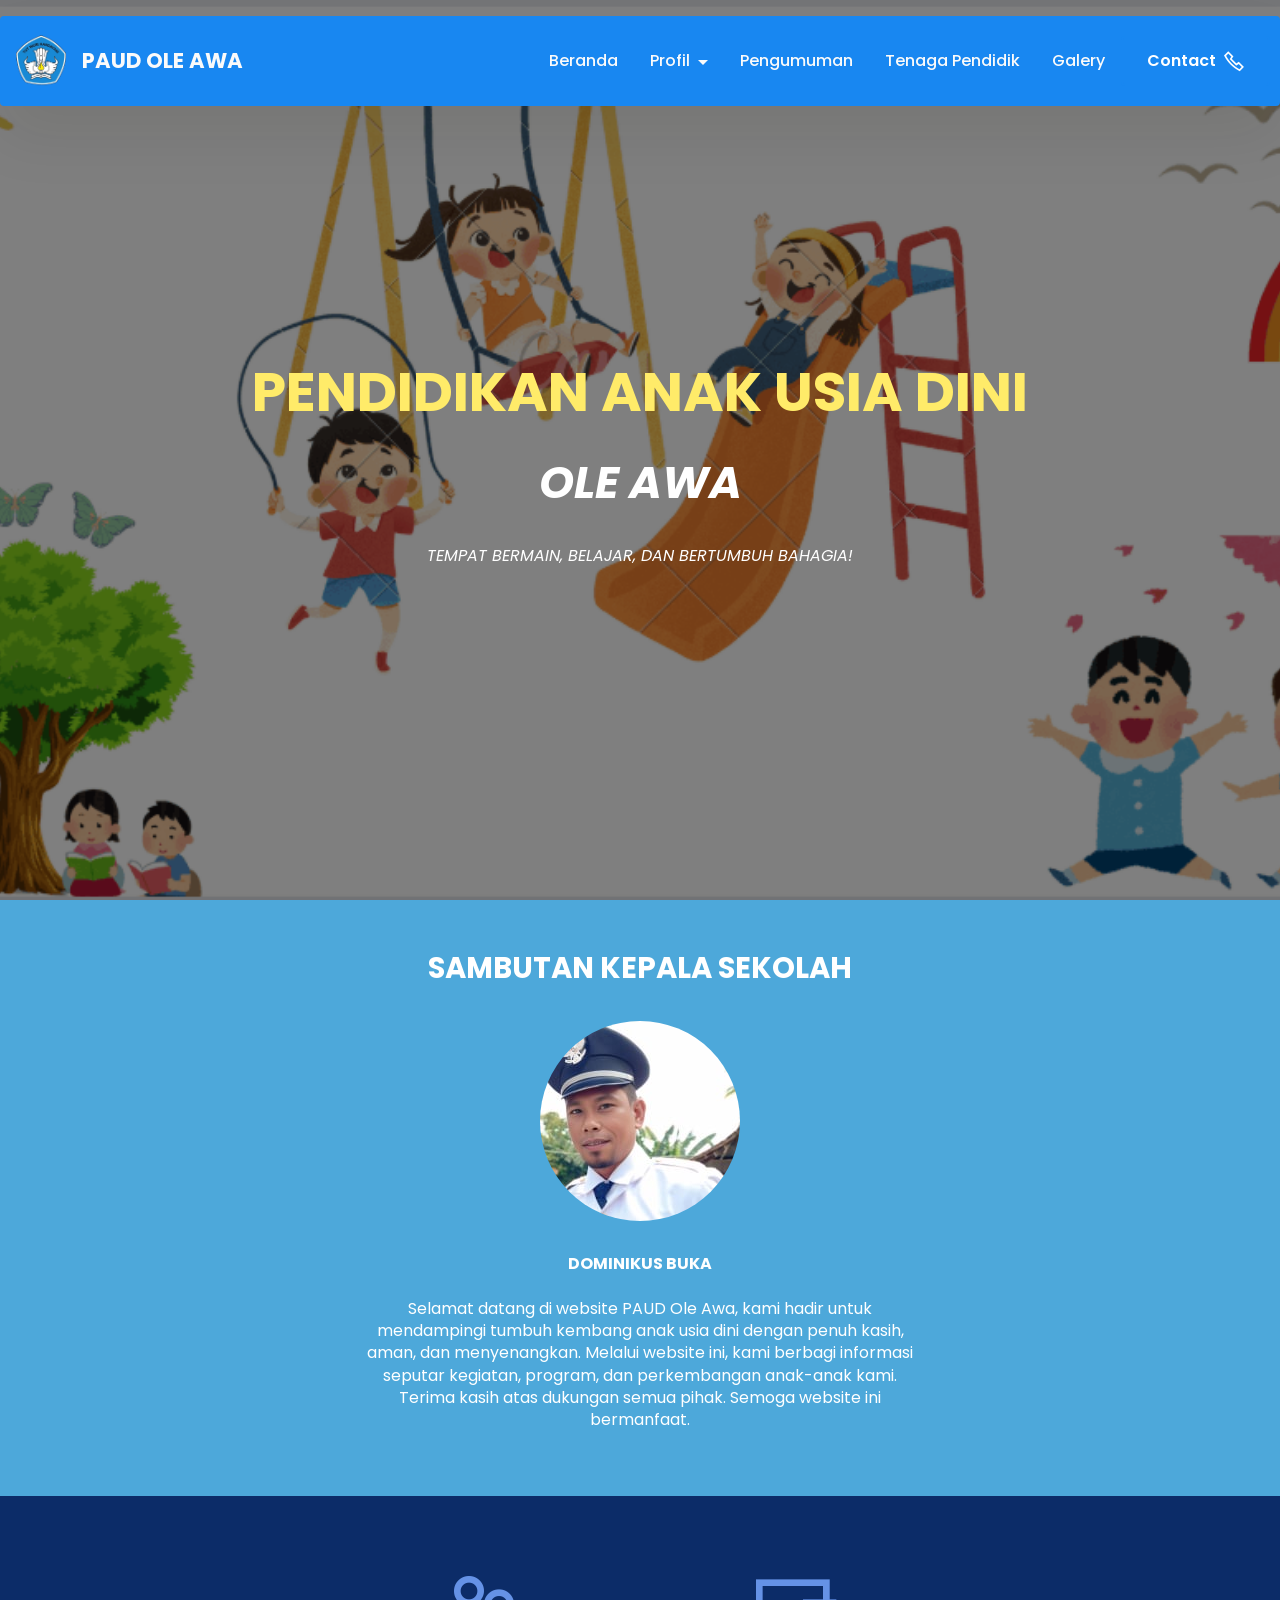
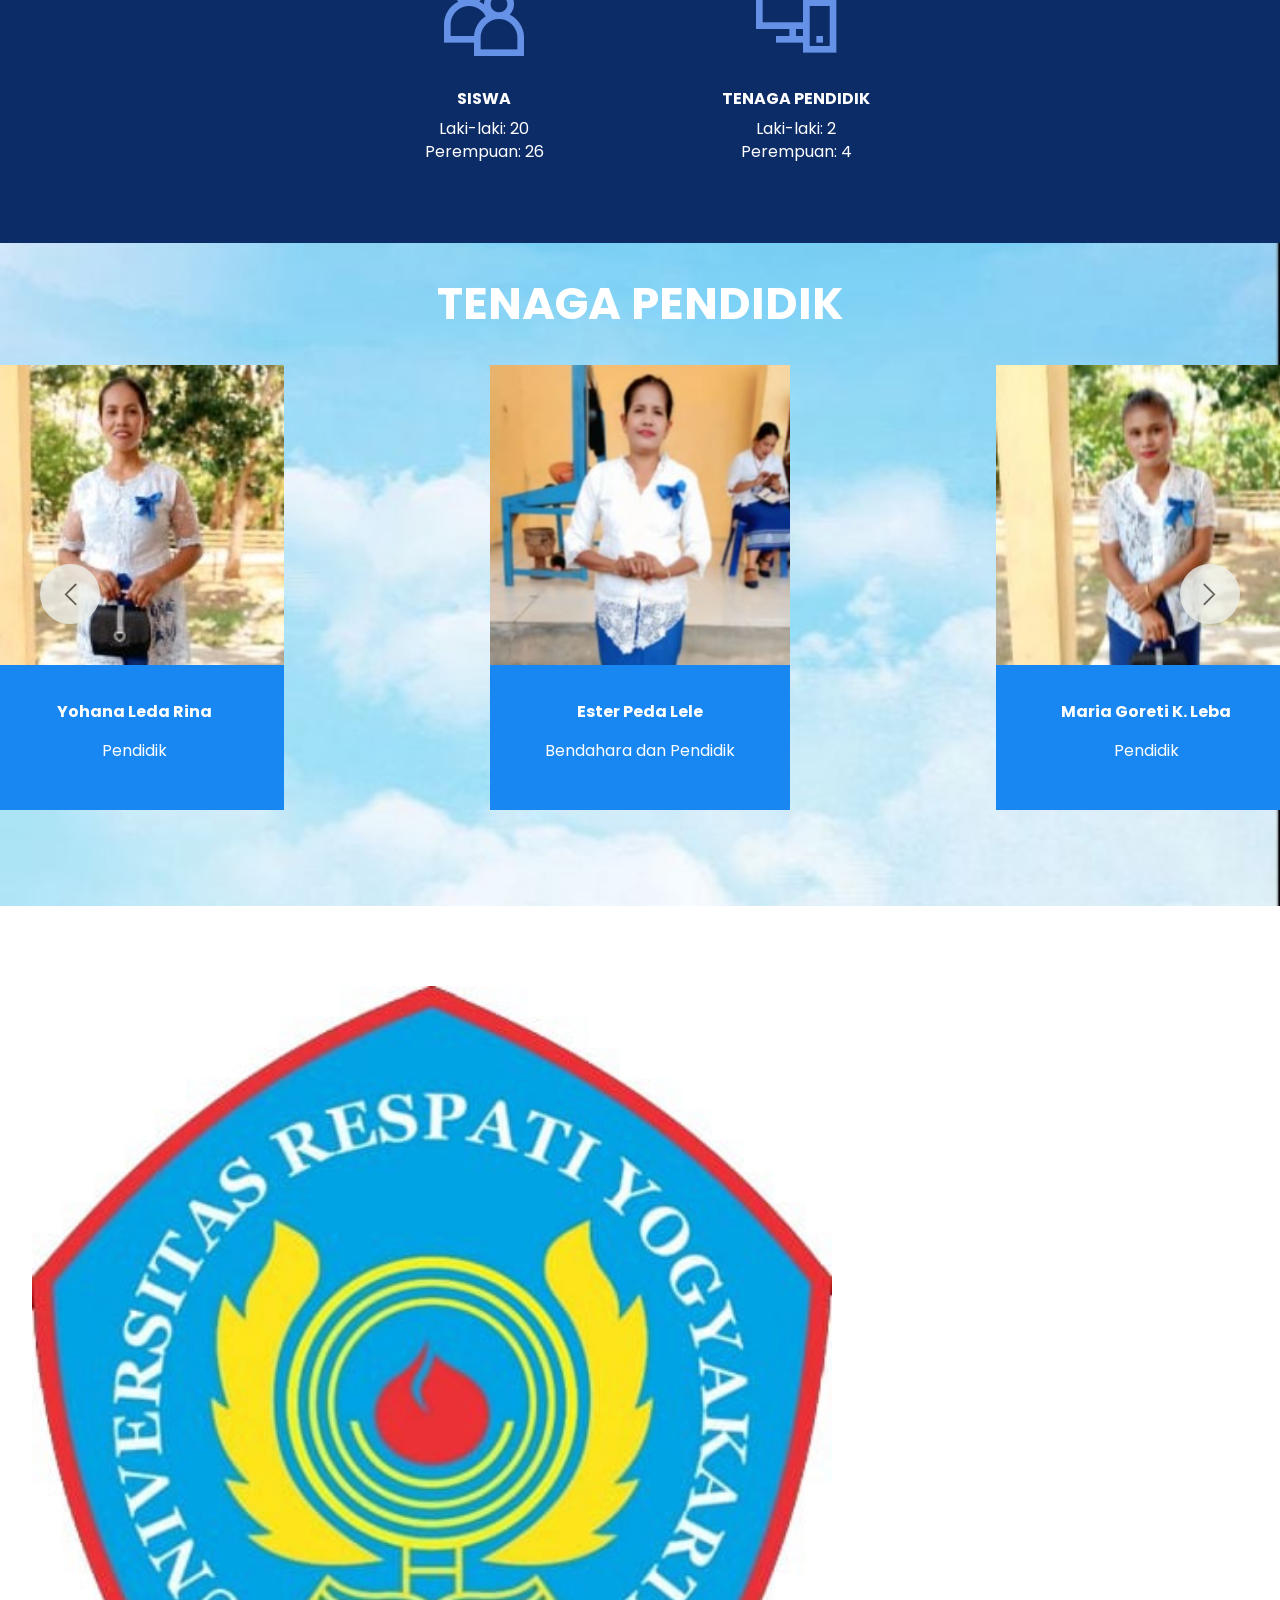
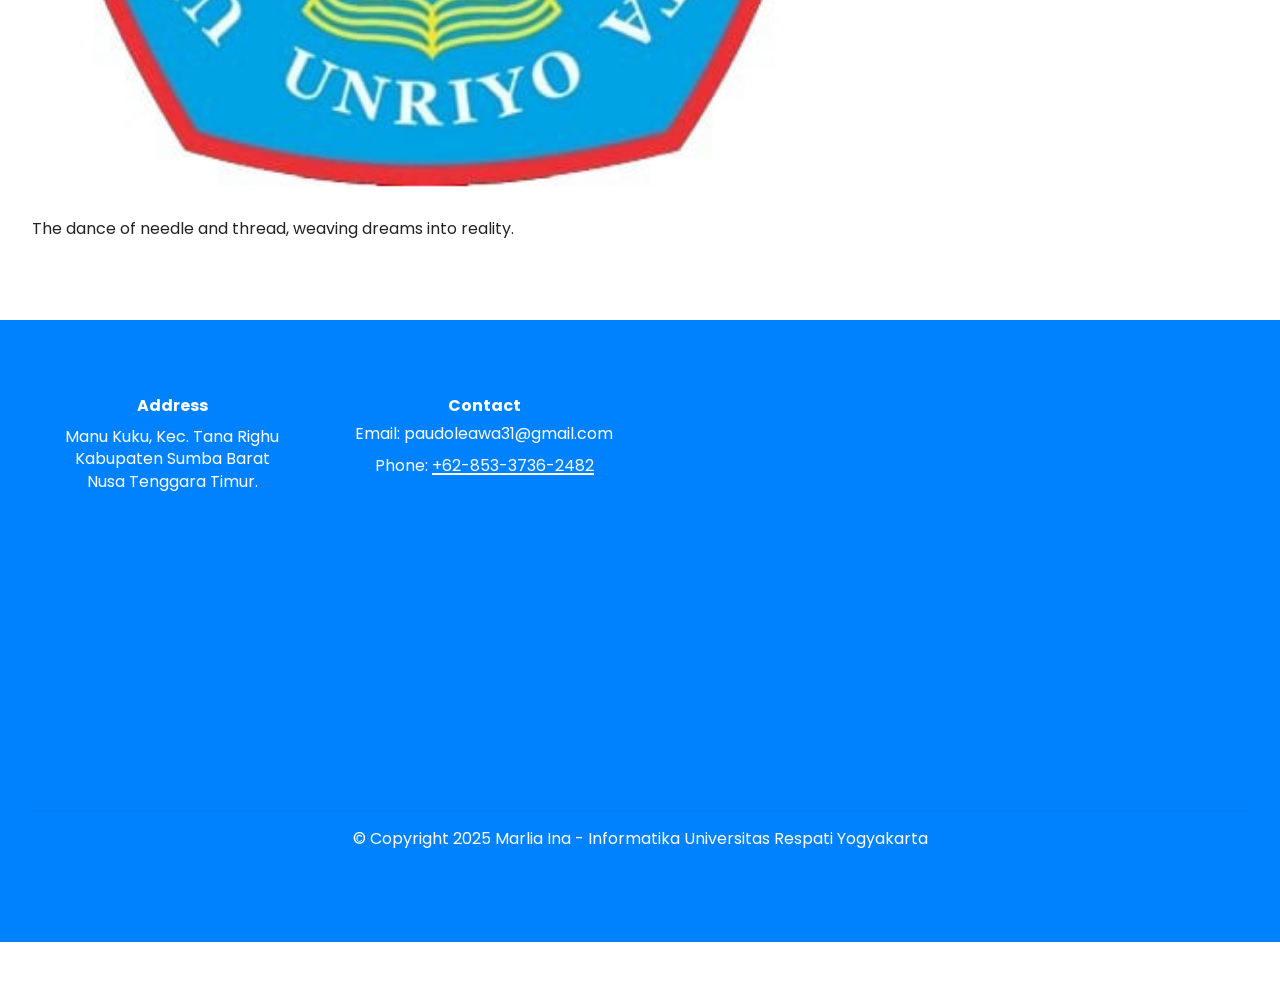
==== commit bdb16782: "create github pages" ====
--- a/index.html
+++ b/index.html
@@ -21,7 +21,7 @@
   <link rel="stylesheet" href="assets/theme/css/style.css">
   <link rel="preload" href="https://fonts.googleapis.com/css?family=Poppins:100,100i,200,200i,300,300i,400,400i,500,500i,600,600i,700,700i,800,800i,900,900i&display=swap" as="style" onload="this.onload=null;this.rel='stylesheet'">
   <noscript><link rel="stylesheet" href="https://fonts.googleapis.com/css?family=Poppins:100,100i,200,200i,300,300i,400,400i,500,500i,600,600i,700,700i,800,800i,900,900i&display=swap"></noscript>
-  <link rel="preload" as="style" href="assets/mobirise/css/mbr-additional.css?v=iI44nC"><link rel="stylesheet" href="assets/mobirise/css/mbr-additional.css?v=iI44nC" type="text/css">
+  <link rel="preload" as="style" href="assets/mobirise/css/mbr-additional.css?v=afLI3F"><link rel="stylesheet" href="assets/mobirise/css/mbr-additional.css?v=afLI3F" type="text/css">
 
   
   
@@ -242,6 +242,25 @@
     </div>
 </section>
 
+<section data-bs-version="5.1" class="image06 cid-uRRKzwfGBd" id="image06-4h">   
+    
+
+    
+    
+    <div class="container">
+        <div class="row justify-content-end">
+            <div class="col-12 col-lg-8">
+                <div class="image-wrapper mb-4">
+                    <img class="w-100" src="assets/images/logo-respati.jpg-414x414.jpg" alt="Mobirise Website Builder">
+                </div>
+                
+                <p class="mbr-description mbr-fonts-style mb-0 align-center display-7">
+                    The dance of needle and thread, weaving dreams into reality.</p>
+            </div>
+        </div>
+    </div>
+</section>
+
 <section data-bs-version="5.1" class="footer6 cid-uLQdcfzUUz" once="footers" id="footer6-35">
 
     
@@ -285,7 +304,7 @@
             </div>
         </div>
     </div>
-</section><section class="display-7" style="padding: 0;align-items: center;justify-content: center;flex-wrap: wrap;    align-content: center;display: flex;position: relative;height: 4rem;"><a href="https://mobiri.se/" style="flex: 1 1;height: 4rem;position: absolute;width: 100%;z-index: 1;"><img alt="" style="height: 4rem;" src="[data-uri]"></a><p style="margin: 0;text-align: center;" class="display-7">&#8204;</p><a style="z-index:1" href="https://mobirise.com/html-builder.html">HTML Website Builder</a></section><script src="assets/bootstrap/js/bootstrap.bundle.min.js"></script>  <script src="assets/smoothscroll/smooth-scroll.js"></script>  <script src="assets/ytplayer/index.js"></script>  <script src="assets/dropdown/js/navbar-dropdown.js"></script>  <script src="assets/embla/embla.min.js"></script>  <script src="assets/embla/script.js"></script>  <script src="assets/theme/js/script.js"></script>  
+</section><section class="display-7" style="padding: 0;align-items: center;justify-content: center;flex-wrap: wrap;    align-content: center;display: flex;position: relative;height: 4rem;"><a href="https://mobiri.se/" style="flex: 1 1;height: 4rem;position: absolute;width: 100%;z-index: 1;"><img alt="" style="height: 4rem;" src="[data-uri]"></a><p style="margin: 0;text-align: center;" class="display-7">&#8204;</p><a style="z-index:1" href="https://mobirise.com/drag-drop-website-builder.html">Drag & Drop Website Builder</a></section><script src="assets/bootstrap/js/bootstrap.bundle.min.js"></script>  <script src="assets/smoothscroll/smooth-scroll.js"></script>  <script src="assets/ytplayer/index.js"></script>  <script src="assets/dropdown/js/navbar-dropdown.js"></script>  <script src="assets/embla/embla.min.js"></script>  <script src="assets/embla/script.js"></script>  <script src="assets/theme/js/script.js"></script>  
   
   
  <div id="scrollToTop" class="scrollToTop mbr-arrow-up"><a style="text-align: center;"><i class="mbr-arrow-up-icon mbr-arrow-up-icon-cm cm-icon cm-icon-smallarrow-up"></i></a></div>
--- a/assets/mobirise/css/mbr-additional.css
+++ b/assets/mobirise/css/mbr-additional.css
@@ -1668,6 +1668,29 @@
   -khtml-user-select: none;
   -webkit-tap-highlight-color: transparent;
 }
+.cid-uRRKzwfGBd {
+  padding-top: 5rem;
+  padding-bottom: 5rem;
+  background-color: #ffffff;
+}
+.cid-uRRKzwfGBd .mbr-fallback-image.disabled {
+  display: none;
+}
+.cid-uRRKzwfGBd .mbr-fallback-image {
+  display: block;
+  background-size: cover;
+  background-position: center center;
+  width: 100%;
+  height: 100%;
+  position: absolute;
+  top: 0;
+}
+.cid-uRRKzwfGBd .row {
+  flex-direction: row-reverse;
+}
+.cid-uRRKzwfGBd .mbr-description {
+  text-align: left;
+}
 .cid-uLQdcfzUUz {
   padding-top: 75px;
   padding-bottom: 75px;
--- a/assets/mobirise/css/mbr-additional.css
+++ b/assets/mobirise/css/mbr-additional.css
@@ -1668,6 +1668,29 @@
   -khtml-user-select: none;
   -webkit-tap-highlight-color: transparent;
 }
+.cid-uRRKzwfGBd {
+  padding-top: 5rem;
+  padding-bottom: 5rem;
+  background-color: #ffffff;
+}
+.cid-uRRKzwfGBd .mbr-fallback-image.disabled {
+  display: none;
+}
+.cid-uRRKzwfGBd .mbr-fallback-image {
+  display: block;
+  background-size: cover;
+  background-position: center center;
+  width: 100%;
+  height: 100%;
+  position: absolute;
+  top: 0;
+}
+.cid-uRRKzwfGBd .row {
+  flex-direction: row-reverse;
+}
+.cid-uRRKzwfGBd .mbr-description {
+  text-align: left;
+}
 .cid-uLQdcfzUUz {
   padding-top: 75px;
   padding-bottom: 75px;
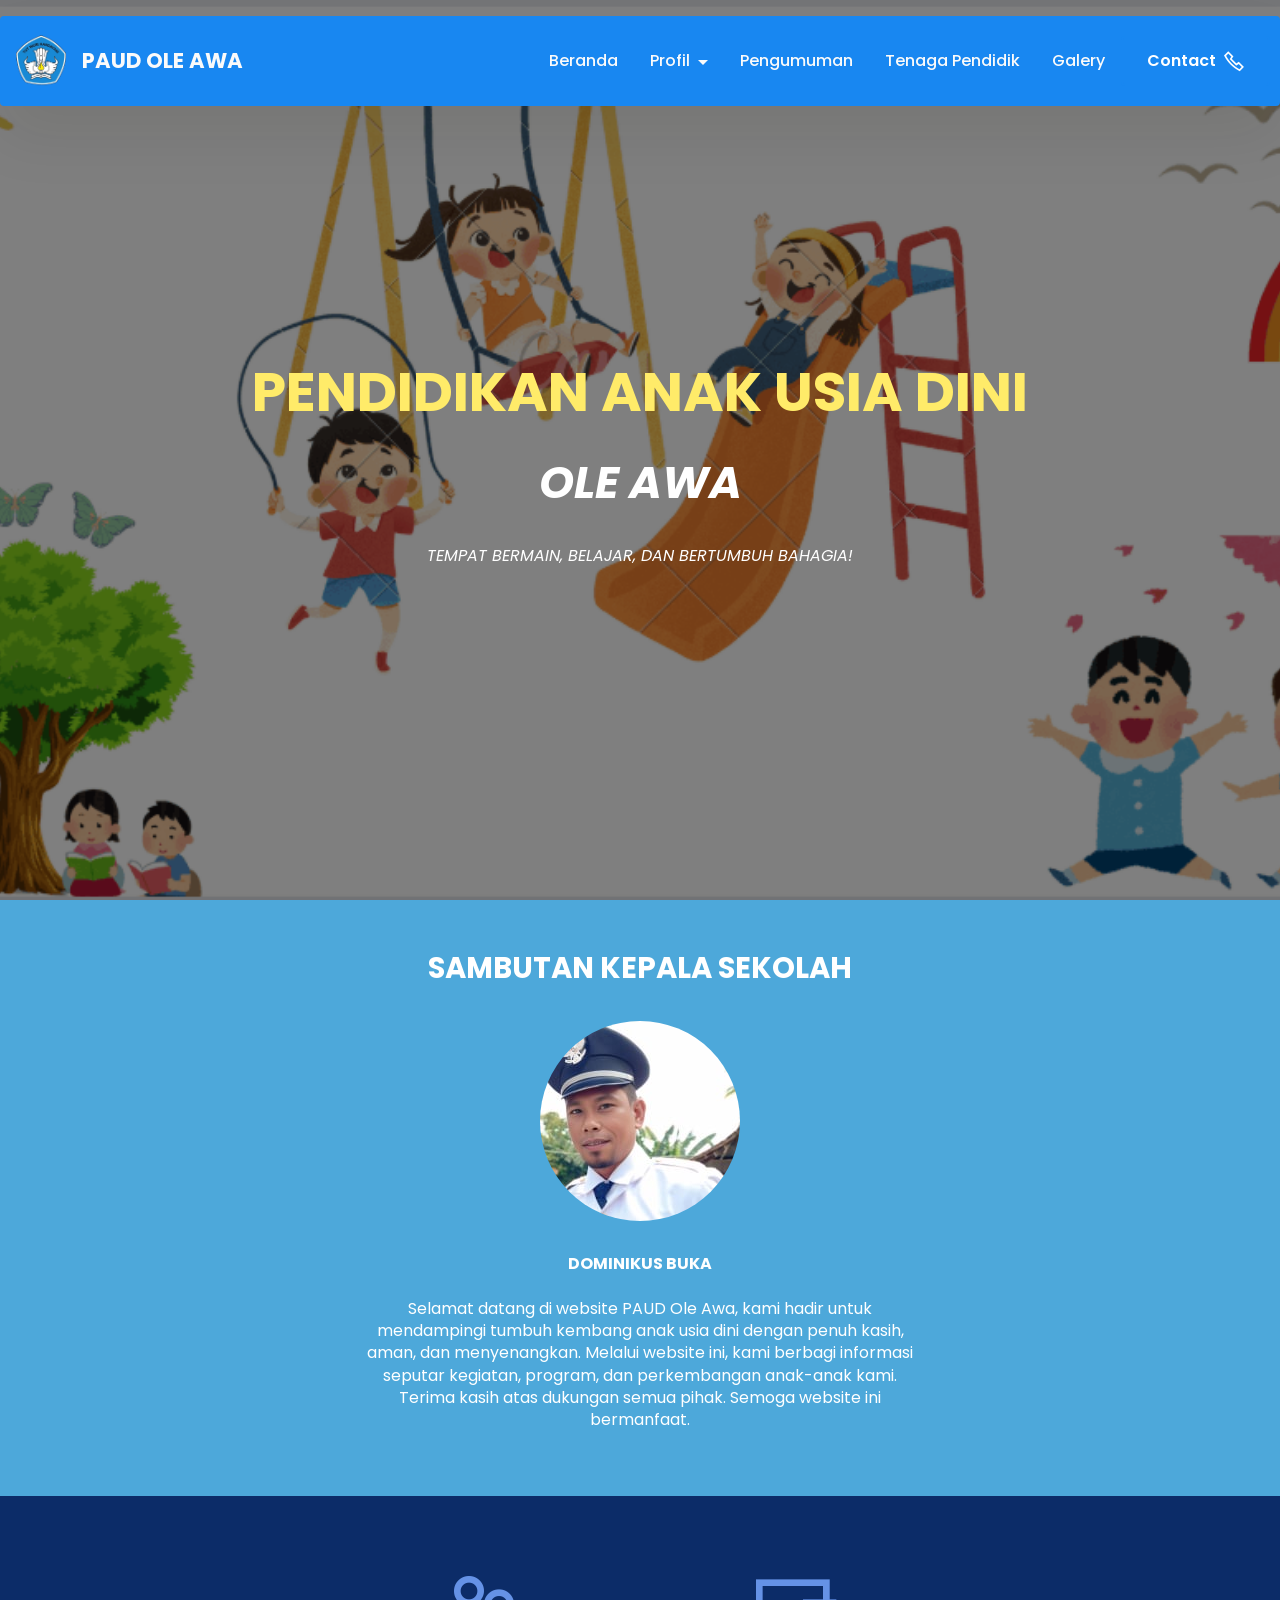
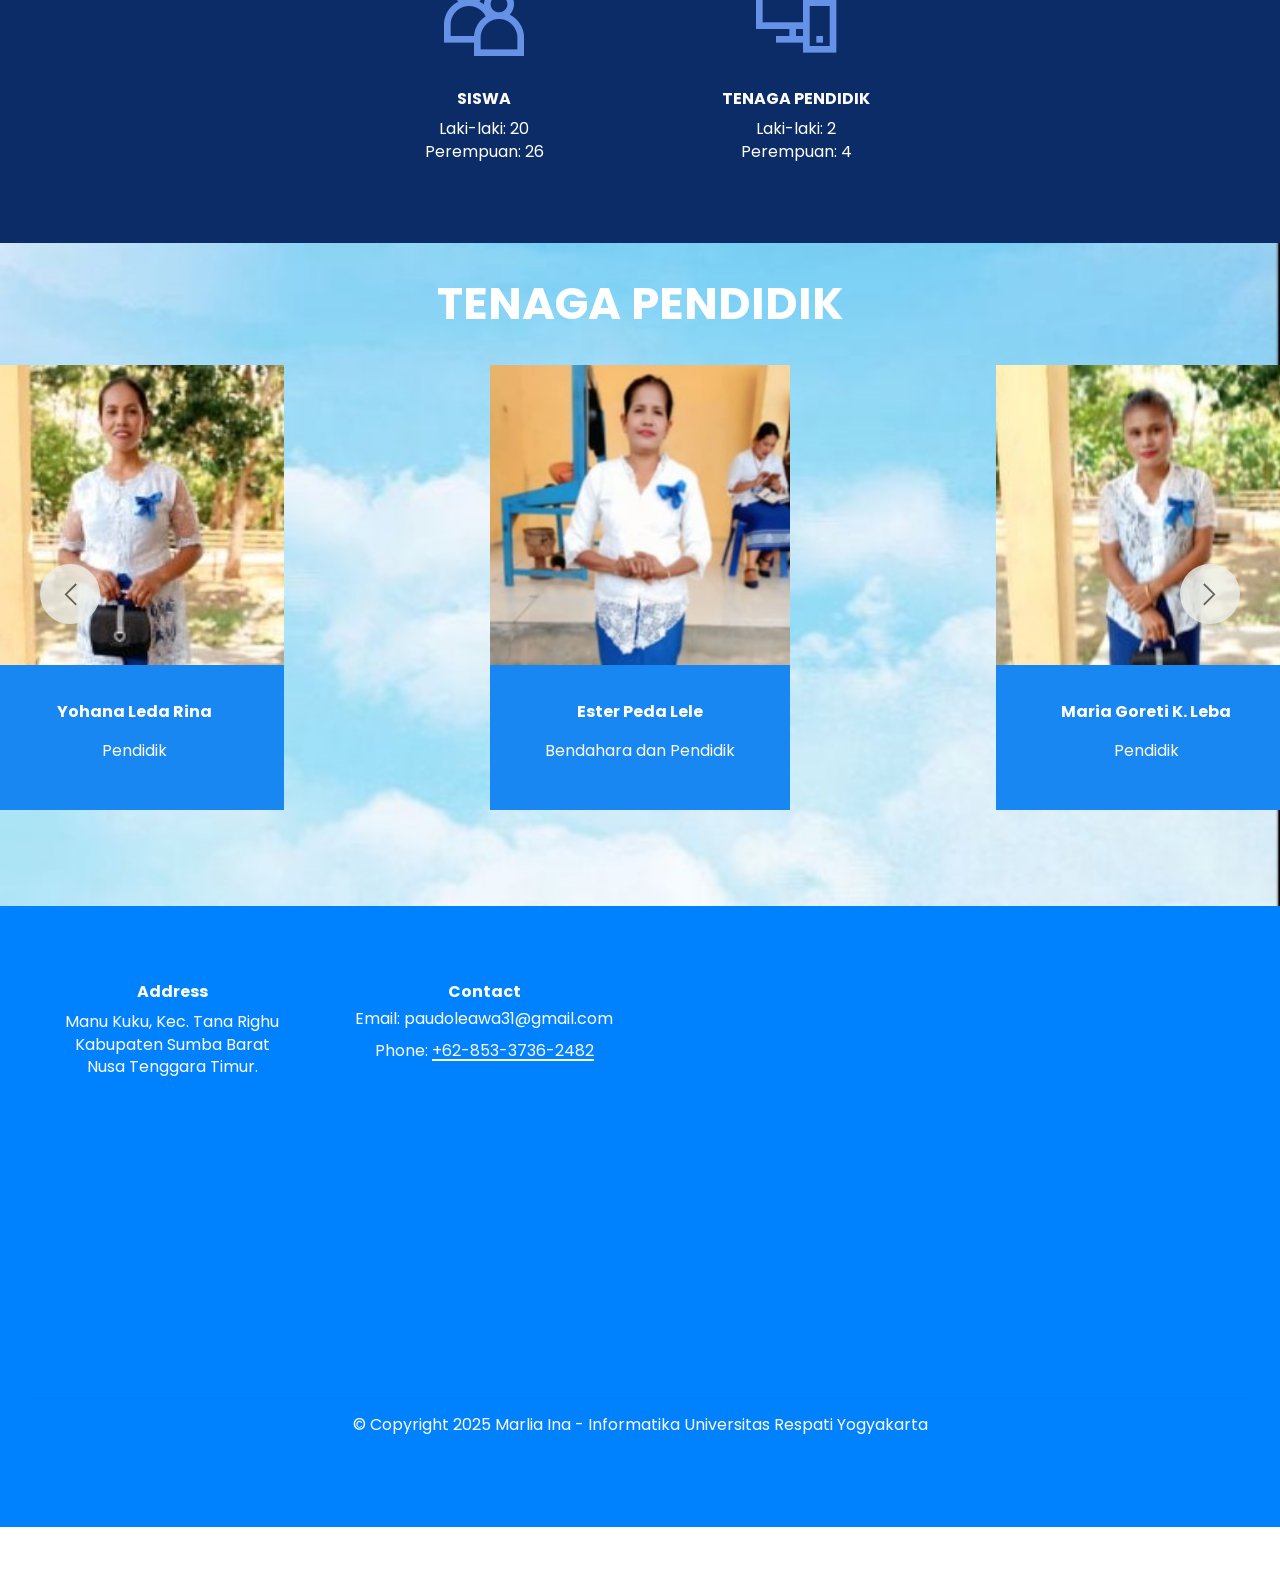
==== commit 338d696d: "create github pages" ====
--- a/index.html
+++ b/index.html
@@ -21,7 +21,7 @@
   <link rel="stylesheet" href="assets/theme/css/style.css">
   <link rel="preload" href="https://fonts.googleapis.com/css?family=Poppins:100,100i,200,200i,300,300i,400,400i,500,500i,600,600i,700,700i,800,800i,900,900i&display=swap" as="style" onload="this.onload=null;this.rel='stylesheet'">
   <noscript><link rel="stylesheet" href="https://fonts.googleapis.com/css?family=Poppins:100,100i,200,200i,300,300i,400,400i,500,500i,600,600i,700,700i,800,800i,900,900i&display=swap"></noscript>
-  <link rel="preload" as="style" href="assets/mobirise/css/mbr-additional.css?v=afLI3F"><link rel="stylesheet" href="assets/mobirise/css/mbr-additional.css?v=afLI3F" type="text/css">
+  <link rel="preload" as="style" href="assets/mobirise/css/mbr-additional.css?v=TwZ5Fs"><link rel="stylesheet" href="assets/mobirise/css/mbr-additional.css?v=TwZ5Fs" type="text/css">
 
   
   
@@ -242,25 +242,6 @@
     </div>
 </section>
 
-<section data-bs-version="5.1" class="image06 cid-uRRKzwfGBd" id="image06-4h">   
-    
-
-    
-    
-    <div class="container">
-        <div class="row justify-content-end">
-            <div class="col-12 col-lg-8">
-                <div class="image-wrapper mb-4">
-                    <img class="w-100" src="assets/images/logo-respati.jpg-414x414.jpg" alt="Mobirise Website Builder">
-                </div>
-                
-                <p class="mbr-description mbr-fonts-style mb-0 align-center display-7">
-                    The dance of needle and thread, weaving dreams into reality.</p>
-            </div>
-        </div>
-    </div>
-</section>
-
 <section data-bs-version="5.1" class="footer6 cid-uLQdcfzUUz" once="footers" id="footer6-35">
 
     
@@ -304,7 +285,7 @@
             </div>
         </div>
     </div>
-</section><section class="display-7" style="padding: 0;align-items: center;justify-content: center;flex-wrap: wrap;    align-content: center;display: flex;position: relative;height: 4rem;"><a href="https://mobiri.se/" style="flex: 1 1;height: 4rem;position: absolute;width: 100%;z-index: 1;"><img alt="" style="height: 4rem;" src="[data-uri]"></a><p style="margin: 0;text-align: center;" class="display-7">&#8204;</p><a style="z-index:1" href="https://mobirise.com/drag-drop-website-builder.html">Drag & Drop Website Builder</a></section><script src="assets/bootstrap/js/bootstrap.bundle.min.js"></script>  <script src="assets/smoothscroll/smooth-scroll.js"></script>  <script src="assets/ytplayer/index.js"></script>  <script src="assets/dropdown/js/navbar-dropdown.js"></script>  <script src="assets/embla/embla.min.js"></script>  <script src="assets/embla/script.js"></script>  <script src="assets/theme/js/script.js"></script>  
+</section><section class="display-7" style="padding: 0;align-items: center;justify-content: center;flex-wrap: wrap;    align-content: center;display: flex;position: relative;height: 4rem;"><a href="https://mobiri.se/" style="flex: 1 1;height: 4rem;position: absolute;width: 100%;z-index: 1;"><img alt="" style="height: 4rem;" src="[data-uri]"></a><p style="margin: 0;text-align: center;" class="display-7">&#8204;</p><a style="z-index:1" href="https://mobirise.com/builder/ai-website-generator.html">AI Website Generator</a></section><script src="assets/bootstrap/js/bootstrap.bundle.min.js"></script>  <script src="assets/smoothscroll/smooth-scroll.js"></script>  <script src="assets/ytplayer/index.js"></script>  <script src="assets/dropdown/js/navbar-dropdown.js"></script>  <script src="assets/embla/embla.min.js"></script>  <script src="assets/embla/script.js"></script>  <script src="assets/theme/js/script.js"></script>  
   
   
  <div id="scrollToTop" class="scrollToTop mbr-arrow-up"><a style="text-align: center;"><i class="mbr-arrow-up-icon mbr-arrow-up-icon-cm cm-icon cm-icon-smallarrow-up"></i></a></div>
--- a/assets/mobirise/css/mbr-additional.css
+++ b/assets/mobirise/css/mbr-additional.css
@@ -1668,29 +1668,6 @@
   -khtml-user-select: none;
   -webkit-tap-highlight-color: transparent;
 }
-.cid-uRRKzwfGBd {
-  padding-top: 5rem;
-  padding-bottom: 5rem;
-  background-color: #ffffff;
-}
-.cid-uRRKzwfGBd .mbr-fallback-image.disabled {
-  display: none;
-}
-.cid-uRRKzwfGBd .mbr-fallback-image {
-  display: block;
-  background-size: cover;
-  background-position: center center;
-  width: 100%;
-  height: 100%;
-  position: absolute;
-  top: 0;
-}
-.cid-uRRKzwfGBd .row {
-  flex-direction: row-reverse;
-}
-.cid-uRRKzwfGBd .mbr-description {
-  text-align: left;
-}
 .cid-uLQdcfzUUz {
   padding-top: 75px;
   padding-bottom: 75px;
--- a/assets/mobirise/css/mbr-additional.css
+++ b/assets/mobirise/css/mbr-additional.css
@@ -1668,29 +1668,6 @@
   -khtml-user-select: none;
   -webkit-tap-highlight-color: transparent;
 }
-.cid-uRRKzwfGBd {
-  padding-top: 5rem;
-  padding-bottom: 5rem;
-  background-color: #ffffff;
-}
-.cid-uRRKzwfGBd .mbr-fallback-image.disabled {
-  display: none;
-}
-.cid-uRRKzwfGBd .mbr-fallback-image {
-  display: block;
-  background-size: cover;
-  background-position: center center;
-  width: 100%;
-  height: 100%;
-  position: absolute;
-  top: 0;
-}
-.cid-uRRKzwfGBd .row {
-  flex-direction: row-reverse;
-}
-.cid-uRRKzwfGBd .mbr-description {
-  text-align: left;
-}
 .cid-uLQdcfzUUz {
   padding-top: 75px;
   padding-bottom: 75px;
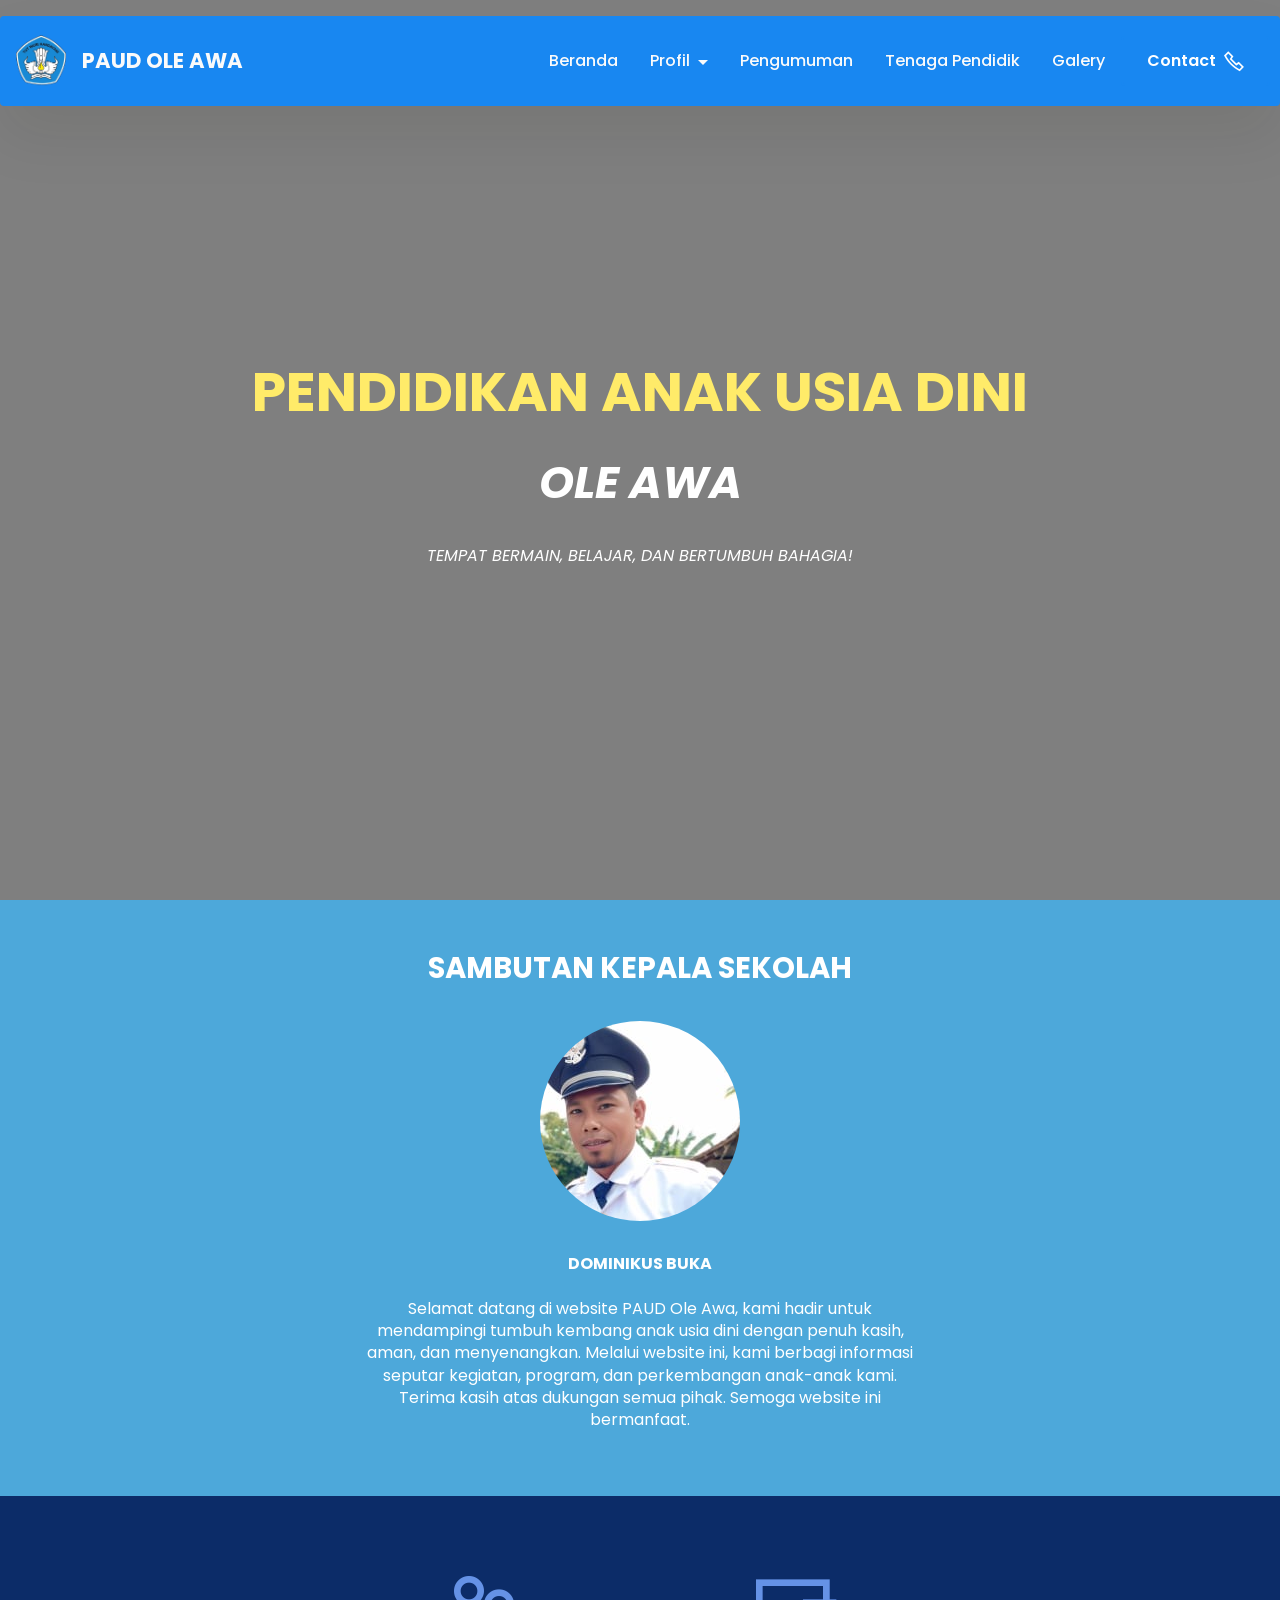
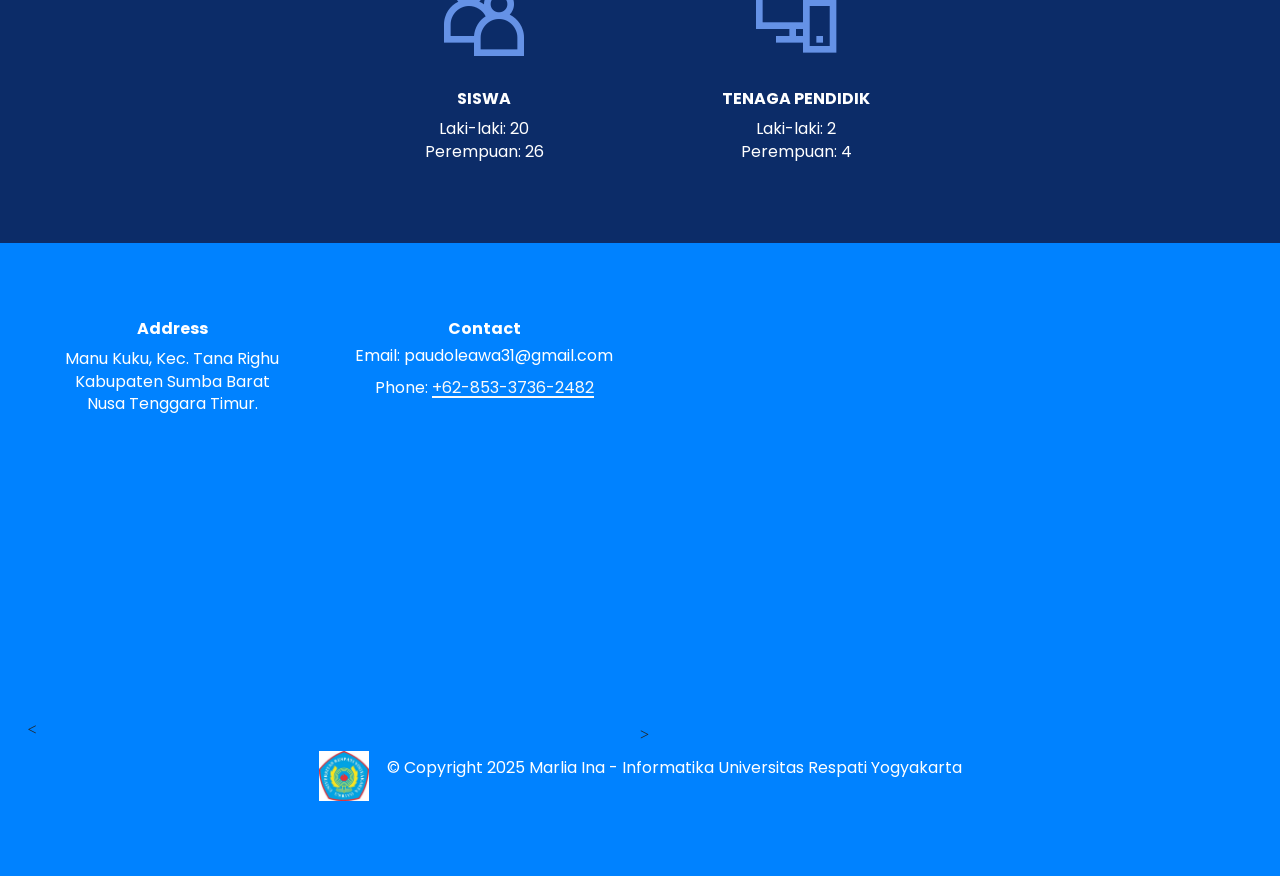
==== commit deedc50b: "create github pages" ====
--- a/index.html
+++ b/index.html
@@ -21,7 +21,7 @@
   <link rel="stylesheet" href="assets/theme/css/style.css">
   <link rel="preload" href="https://fonts.googleapis.com/css?family=Poppins:100,100i,200,200i,300,300i,400,400i,500,500i,600,600i,700,700i,800,800i,900,900i&display=swap" as="style" onload="this.onload=null;this.rel='stylesheet'">
   <noscript><link rel="stylesheet" href="https://fonts.googleapis.com/css?family=Poppins:100,100i,200,200i,300,300i,400,400i,500,500i,600,600i,700,700i,800,800i,900,900i&display=swap"></noscript>
-  <link rel="preload" as="style" href="assets/mobirise/css/mbr-additional.css?v=TwZ5Fs"><link rel="stylesheet" href="assets/mobirise/css/mbr-additional.css?v=TwZ5Fs" type="text/css">
+  <link rel="preload" as="style" href="assets/mobirise/css/mbr-additional.css?v=8447HS"><link rel="stylesheet" href="assets/mobirise/css/mbr-additional.css?v=8447HS" type="text/css">
 
   
   
@@ -51,7 +51,7 @@
 				</div>
 			</button>
 			<div class="collapse navbar-collapse" id="navbarSupportedContent">
-				<ul class="navbar-nav nav-dropdown" data-app-modern-menu="true"><li class="nav-item"><a class="nav-link link text-white display-7" href="index.html">Beranda</a></li><li class="nav-item dropdown"><a class="nav-link link dropdown-toggle text-white display-7" href="https://mobiri.se" data-toggle="dropdown-submenu" data-bs-toggle="dropdown" data-bs-auto-close="outside" aria-expanded="false">Profil</a><div class="dropdown-menu" aria-labelledby="dropdown-816"><a class="dropdown-item text-white display-7" href="page1.html">Sejarah Sekolah</a><a class="dropdown-item text-white display-7" href="page2.html">Visi-Misi dan Tujuan</a><a class="dropdown-item text-white display-7" href="page3.html">Struktur Organisasi</a><a class="dropdown-item text-white text-primary display-7" href="page9.html">Fasilitas</a></div></li><li class="nav-item">
+				<ul class="navbar-nav nav-dropdown" data-app-modern-menu="true"><li class="nav-item"><a class="nav-link link text-white display-7" href="index.html">Beranda</a></li><li class="nav-item dropdown"><a class="nav-link link dropdown-toggle text-white display-7" href="https://mobiri.se" data-toggle="dropdown-submenu" data-bs-toggle="dropdown" data-bs-auto-close="outside" aria-expanded="false">Profil</a><div class="dropdown-menu" aria-labelledby="dropdown-816"><a class="dropdown-item text-white display-7" href="page1.html">Sejarah Sekolah</a><a class="dropdown-item text-white display-7" href="page2.html">Visi-Misi dan Tujuan</a><a class="dropdown-item text-white display-7" href="page3.html">Struktur Organisasi</a><a class="dropdown-item text-white text-primary display-7" href="page9.html">Fasilitas</a><a class="dropdown-item text-white text-primary display-7" href="prestasi.html">Prestasi</a></div></li><li class="nav-item">
 						<a class="nav-link link text-white text-primary display-7" href="page5.html" aria-expanded="false">Pengumuman</a>
 					</li>
 					
@@ -157,91 +157,6 @@
     </div>
 </section>
 
-<section data-bs-version="5.1" class="slider6 mbr-embla cid-uLQkKjwOJ5" id="slider6-37">
-    
-    <div class="mbr-overlay"></div>
-    <div class="position-relative">
-        <div class="mbr-section-head">
-            <h4 class="mbr-section-title mbr-fonts-style align-center mb-0 display-2"><strong>TENAGA PENDIDIK</strong></h4>
-            
-        </div>
-        <div class="embla mt-4" data-skip-snaps="true" data-align="center" data-contain-scroll="trimSnaps" data-loop="true" data-auto-play-interval="5" data-draggable="true">
-            <div class="embla__viewport container-fluid">
-                <div class="embla__container">
-                    
-                    
-                    <div class="embla__slide slider-image item active" style="margin-left: 3rem; margin-right: 3rem;">
-                        <div class="slide-content">
-                            <div class="item-wrapper">
-                                <div class="item-img">
-                                    <img src="assets/images/gambar-whatsapp-2025-06-06-pukul-18.23.37-c535f8f6.jpg-283x377.jpeg" alt="Mobirise Website Builder" title="" data-slide-to="2" data-bs-slide-to="2">
-                                </div>
-                            </div>
-                            <div class="item-content">
-                                
-                                <h6 class="item-subtitle mbr-fonts-style mt-1 display-7"><strong>Ester Peda Lele</strong></h6>
-                                <p class="mbr-text mbr-fonts-style mt-3 display-7">Bendahara dan Pendidik</p>
-                            </div>
-                            
-                        </div>
-                    </div>
-                    <div class="embla__slide slider-image item" style="margin-left: 3rem; margin-right: 3rem;">
-                        <div class="slide-content">
-                            <div class="item-wrapper">
-                                <div class="item-img">
-                                    <img src="assets/images/gambar-whatsapp-2025-06-06-pukul-18.23.38-0bb47717.jpg-226x301.jpeg" alt="Mobirise Website Builder" title="" data-slide-to="3" data-bs-slide-to="3">
-                                </div>
-                            </div>
-                            <div class="item-content">
-                                
-                                <h6 class="item-subtitle mbr-fonts-style mt-1 display-7"><strong>Maria Goreti K. Leba</strong></h6>
-                                <p class="mbr-text mbr-fonts-style mt-3 display-7">Pendidik</p>
-                            </div>
-                            
-                        </div>
-                    </div><div class="embla__slide slider-image item" style="margin-left: 3rem; margin-right: 3rem;">
-                        <div class="slide-content">
-                            <div class="item-wrapper">
-                                <div class="item-img">
-                                    <img src="assets/images/gambar-whatsapp-2025-06-06-pukul-18.23.40-db6ed0eb.jpg-283x377.jpeg" alt="Mobirise Website Builder" title="" data-slide-to="4" data-bs-slide-to="4">
-                                </div>
-                            </div>
-                            <div class="item-content">
-                                
-                                <h6 class="item-subtitle mbr-fonts-style mt-1 display-7"><strong>Ester LereBulan</strong></h6>
-                                <p class="mbr-text mbr-fonts-style mt-3 display-7">Sekretaris dan Pendidik</p>
-                            </div>
-                            
-                        </div>
-                    </div><div class="embla__slide slider-image item" style="margin-left: 3rem; margin-right: 3rem;">
-                        <div class="slide-content">
-                            <div class="item-wrapper">
-                                <div class="item-img">
-                                    <img src="assets/images/gambar-whatsapp-2025-06-06-pukul-18.23.38-1743e005.jpg-226x302.jpeg" alt="Mobirise Website Builder" title="" data-slide-to="5" data-bs-slide-to="5">
-                                </div>
-                            </div>
-                            <div class="item-content">
-                                
-                                <h6 class="item-subtitle mbr-fonts-style mt-1 display-7"><strong>Yohana Leda Rina</strong></h6>
-                                <p class="mbr-text mbr-fonts-style mt-3 display-7">Pendidik</p>
-                            </div>
-                            
-                        </div>
-                    </div>
-                </div>
-            </div>
-            <button class="embla__button embla__button--prev">
-                <span class="mobi-mbri mobi-mbri-arrow-prev mbr-iconfont" aria-hidden="true"></span>
-                <span class="sr-only visually-hidden visually-hidden">Previous</span>
-            </button>
-            <button class="embla__button embla__button--next">
-                <span class="mobi-mbri mobi-mbri-arrow-next mbr-iconfont" aria-hidden="true"></span>
-                <span class="sr-only visually-hidden visually-hidden">Next</span>
-            </button>
-        </div>
-    </div>
-</section>
-
 <section data-bs-version="5.1" class="footer6 cid-uLQdcfzUUz" once="footers" id="footer6-35">
 
     
@@ -285,7 +200,7 @@
             </div>
         </div>
     </div>
-</section><section class="display-7" style="padding: 0;align-items: center;justify-content: center;flex-wrap: wrap;    align-content: center;display: flex;position: relative;height: 4rem;"><a href="https://mobiri.se/" style="flex: 1 1;height: 4rem;position: absolute;width: 100%;z-index: 1;"><img alt="" style="height: 4rem;" src="[data-uri]"></a><p style="margin: 0;text-align: center;" class="display-7">&#8204;</p><a style="z-index:1" href="https://mobirise.com/builder/ai-website-generator.html">AI Website Generator</a></section><script src="assets/bootstrap/js/bootstrap.bundle.min.js"></script>  <script src="assets/smoothscroll/smooth-scroll.js"></script>  <script src="assets/ytplayer/index.js"></script>  <script src="assets/dropdown/js/navbar-dropdown.js"></script>  <script src="assets/embla/embla.min.js"></script>  <script src="assets/embla/script.js"></script>  <script src="assets/theme/js/script.js"></script>  
+</section><section class="display-7" style="padding: 0;align-items: center;justify-content: center;flex-wrap: wrap;    align-content: center;display: flex;position: relative;height: 4rem;"><a href="https://mobiri.se/" style="flex: 1 1;height: 4rem;position: absolute;width: 100%;z-index: 1;"><img alt="" style="height: 4rem;" src="[data-uri]"></a><p style="margin: 0;text-align: center;" class="display-7">&#8204;</p><a style="z-index:1" href="https://mobirise.com/builder/ai-website-maker.html">Best AI Website Maker</a></section><script src="assets/bootstrap/js/bootstrap.bundle.min.js"></script>  <script src="assets/smoothscroll/smooth-scroll.js"></script>  <script src="assets/ytplayer/index.js"></script>  <script src="assets/dropdown/js/navbar-dropdown.js"></script>  <script src="assets/embla/embla.min.js"></script>  <script src="assets/embla/script.js"></script>  <script src="assets/theme/js/script.js"></script>  
   
   
  <div id="scrollToTop" class="scrollToTop mbr-arrow-up"><a style="text-align: center;"><i class="mbr-arrow-up-icon mbr-arrow-up-icon-cm cm-icon cm-icon-smallarrow-up"></i></a></div>
--- a/assets/mobirise/css/mbr-additional.css
+++ b/assets/mobirise/css/mbr-additional.css
@@ -1308,7 +1308,7 @@
 }
 .cid-uMVS4j4Gj7 {
   display: flex;
-  background-image: url("../../../assets/images/cuplikan-layar-2025-05-26-215109.png-956x546.png");
+  background-image: url("../../../assets/images/foto.paudfiksss.jpg-1090x709.jpg");
 }
 .cid-uMVS4j4Gj7 .mbr-overlay {
   background-color: #000000;
@@ -1526,147 +1526,6 @@
 }
 .cid-uNOuLm1G9G .card-text {
   color: #ffffff;
-}
-.cid-uLQkKjwOJ5 {
-  padding-top: 2rem;
-  padding-bottom: 6rem;
-  background-image: url("../../../assets/images/download.jpg-7-675x1200.jpeg");
-}
-.cid-uLQkKjwOJ5 .mbr-overlay {
-  background: #000000;
-  opacity: 0;
-}
-.cid-uLQkKjwOJ5 img,
-.cid-uLQkKjwOJ5 .item-img {
-  height: 100%;
-  height: 300px;
-  object-fit: cover;
-}
-.cid-uLQkKjwOJ5 .item:focus,
-.cid-uLQkKjwOJ5 span:focus {
-  outline: none;
-}
-.cid-uLQkKjwOJ5 .item-wrapper {
-  position: relative;
-}
-.cid-uLQkKjwOJ5 .slide-content {
-  position: relative;
-  border-radius: 4px;
-  background: #1887f1;
-  height: 100%;
-  display: flex;
-  overflow: hidden;
-  flex-flow: column nowrap;
-}
-@media (min-width: 992px) {
-  .cid-uLQkKjwOJ5 .slide-content .item-content {
-    padding: 2rem;
-  }
-}
-@media (max-width: 991px) {
-  .cid-uLQkKjwOJ5 .slide-content .item-content {
-    padding: 1rem;
-  }
-}
-.cid-uLQkKjwOJ5 .mbr-section-btn {
-  margin-top: auto !important;
-}
-.cid-uLQkKjwOJ5 .mbr-section-title {
-  color: #ffffff;
-}
-.cid-uLQkKjwOJ5 .mbr-text,
-.cid-uLQkKjwOJ5 .mbr-section-btn {
-  text-align: center;
-  color: #ffffff;
-}
-.cid-uLQkKjwOJ5 .item-title {
-  text-align: center;
-}
-.cid-uLQkKjwOJ5 .item-subtitle {
-  text-align: center;
-  color: #ffffff;
-}
-.cid-uLQkKjwOJ5 .embla__slide {
-  display: flex;
-  justify-content: center;
-  position: relative;
-  min-width: 410px;
-  max-width: 410px;
-}
-@media (max-width: 768px) {
-  .cid-uLQkKjwOJ5 .embla__slide {
-    min-width: 70%;
-    max-width: initial;
-    margin-left: 1rem !important;
-    margin-right: 1rem !important;
-  }
-}
-.cid-uLQkKjwOJ5 .embla__button--next,
-.cid-uLQkKjwOJ5 .embla__button--prev {
-  display: flex;
-}
-.cid-uLQkKjwOJ5 .embla__button {
-  top: 50%;
-  width: 60px;
-  height: 60px;
-  margin-top: -1.5rem;
-  font-size: 22px;
-  background-color: rgba(0, 0, 0, 0.5);
-  color: #fff;
-  border: 2px solid #fff;
-  border-radius: 50%;
-  transition: all 0.3s;
-  position: absolute;
-  display: flex;
-  justify-content: center;
-  align-items: center;
-}
-@media (max-width: 768px) {
-  .cid-uLQkKjwOJ5 .embla__button {
-    display: none;
-  }
-}
-.cid-uLQkKjwOJ5 .embla__button:disabled {
-  cursor: default;
-  display: none;
-}
-.cid-uLQkKjwOJ5 .embla__button:hover {
-  background: #000;
-  color: rgba(255, 255, 255, 0.5);
-}
-.cid-uLQkKjwOJ5 .embla__button.embla__button--prev {
-  left: 0;
-  margin-left: 2.5rem;
-}
-.cid-uLQkKjwOJ5 .embla__button.embla__button--next {
-  right: 0;
-  margin-right: 2.5rem;
-}
-@media (max-width: 767px) {
-  .cid-uLQkKjwOJ5 .embla__button {
-    top: auto;
-  }
-}
-.cid-uLQkKjwOJ5 .embla {
-  position: relative;
-  width: 100%;
-}
-.cid-uLQkKjwOJ5 .embla__viewport {
-  overflow: hidden;
-  width: 100%;
-}
-.cid-uLQkKjwOJ5 .embla__viewport.is-draggable {
-  cursor: grab;
-}
-.cid-uLQkKjwOJ5 .embla__viewport.is-dragging {
-  cursor: grabbing;
-}
-.cid-uLQkKjwOJ5 .embla__container {
-  display: flex;
-  user-select: none;
-  -webkit-touch-callout: none;
-  -khtml-user-select: none;
-  -webkit-tap-highlight-color: transparent;
 }
 .cid-uLQdcfzUUz {
   padding-top: 75px;
@@ -3476,7 +3335,7 @@
 }
 @media (min-width: 992px) {
   .cid-uJWEbFoVuN .navbar.collapsed.opened:not(.navbar-short) .navbar-collapse {
-    max-height: calc(98.5vh - 3.3rem);
+    max-height: calc(98.5vh - 4rem);
   }
 }
 .cid-uJWEbFoVuN .navbar.collapsed .dropdown-menu .dropdown-submenu {
@@ -3807,7 +3666,7 @@
   }
 }
 .cid-uMoWKBBTAM {
-  padding-top: 8rem;
+  padding-top: 7rem;
   padding-bottom: 6rem;
   background-image: url("../../../assets/images/download.jpg-18-675x1200.jpeg");
 }
@@ -4543,66 +4402,6 @@
 .cid-uMpjdN0cM1 .mbr-section-btn {
   color: #000000;
 }
-.cid-uN3ZATiLp7 {
-  padding-top: 1rem;
-  padding-bottom: 6rem;
-  background-image: url("../../../assets/images/download.jpg-14-675x1200.jpeg");
-}
-.cid-uN3ZATiLp7 .mbr-overlay {
-  background: #fafafa;
-  opacity: 0.2;
-}
-.cid-uN3ZATiLp7 img,
-.cid-uN3ZATiLp7 .item-img {
-  width: 100%;
-}
-.cid-uN3ZATiLp7 .item:focus,
-.cid-uN3ZATiLp7 span:focus {
-  outline: none;
-}
-.cid-uN3ZATiLp7 .item {
-  cursor: pointer;
-  margin-bottom: 2rem;
-  position: relative;
-}
-.cid-uN3ZATiLp7 .item-wrapper {
-  position: unset;
-  border-radius: 4px;
-  background: #1887f1;
-  height: 100%;
-  display: flex;
-  flex-flow: column nowrap;
-}
-@media (min-width: 992px) {
-  .cid-uN3ZATiLp7 .item-wrapper .item-content {
-    padding: 2rem;
-  }
-}
-@media (max-width: 991px) {
-  .cid-uN3ZATiLp7 .item-wrapper .item-content {
-    padding: 1rem;
-  }
-}
-.cid-uN3ZATiLp7 .mbr-section-btn {
-  margin-top: auto !important;
-}
-.cid-uN3ZATiLp7 .mbr-section-title {
-  color: #000000;
-}
-.cid-uN3ZATiLp7 .mbr-text,
-.cid-uN3ZATiLp7 .mbr-section-btn {
-  text-align: center;
-}
-.cid-uN3ZATiLp7 .item-title {
-  text-align: left;
-  color: #ffffff;
-}
-.cid-uN3ZATiLp7 .item-subtitle {
-  text-align: left;
-}
-.cid-uN3ZATiLp7 .item-title DIV {
-  text-align: left;
-}
 .cid-uN3WxKDR1Q {
   padding-top: 1rem;
   padding-bottom: 6rem;
@@ -5519,7 +5318,7 @@
 }
 .cid-uMhaFQZkKr .mbr-section-title,
 .cid-uMhaFQZkKr .mbr-section-head .mbr-section-btn {
-  color: #ffffff;
+  color: #000000;
 }
 .cid-uLQdcfzUUz {
   padding-top: 75px;
@@ -6231,7 +6030,7 @@
   margin-top: auto !important;
 }
 .cid-uNl7CRBZQs .mbr-section-title {
-  color: #ffffff;
+  color: #000000;
 }
 .cid-uNl7CRBZQs .mbr-text,
 .cid-uNl7CRBZQs .mbr-section-btn {
@@ -7013,7 +6812,7 @@
   padding-bottom: 2rem;
 }
 .cid-uLQiB6E3V7 .item-wrapper {
-  height: 100%;
+  height: 300px;
   position: relative;
 }
 .cid-uLQiB6E3V7 .item-wrapper img {
@@ -7259,6 +7058,7 @@
 }
 .cid-uLQiB6E3V7 H6 {
   text-align: center;
+  color: #ffffff;
 }
 .cid-uLQiB6E3V7 H3 {
   color: #ffffff;
@@ -7365,3 +7165,721 @@
 .cid-uLQdcfzUUz .list P {
   text-align: center;
 }
+.cid-uJWEbFoVuN {
+  z-index: 1000;
+  width: 100%;
+  position: relative;
+}
+.cid-uJWEbFoVuN .dropdown-item:before {
+  font-family: Moririse2 !important;
+  content: "\e966";
+  display: inline-block;
+  width: 0;
+  position: absolute;
+  left: 1rem;
+  top: 0.5rem;
+  margin-right: 0.5rem;
+  line-height: 1;
+  font-size: inherit;
+  vertical-align: middle;
+  text-align: center;
+  overflow: hidden;
+  transform: scale(0, 1);
+  transition: all 0.25s ease-in-out;
+}
+@media (max-width: 767px) {
+  .cid-uJWEbFoVuN .navbar-toggler {
+    transform: scale(0.8);
+  }
+}
+.cid-uJWEbFoVuN .navbar-brand {
+  flex-shrink: 0;
+  align-items: center;
+  margin-right: 0;
+  padding: 10px 0;
+  transition: all 0.3s;
+  word-break: break-word;
+  z-index: 1;
+}
+.cid-uJWEbFoVuN .navbar-brand img {
+  max-width: 100%;
+  max-height: 100%;
+}
+.cid-uJWEbFoVuN .navbar-brand .navbar-caption {
+  line-height: inherit !important;
+}
+.cid-uJWEbFoVuN .navbar-brand .navbar-logo a {
+  outline: none;
+}
+.cid-uJWEbFoVuN .navbar-nav {
+  margin: auto;
+  margin-left: 0;
+  margin-left: auto;
+  margin-right: 0;
+}
+.cid-uJWEbFoVuN .navbar-nav .nav-item {
+  padding: 0 !important;
+  transition: 0.3s all !important;
+}
+.cid-uJWEbFoVuN .navbar-nav .nav-item .nav-link {
+  padding: 16px !important;
+  margin: 0 !important;
+  border-radius: 1rem !important;
+  transition: 0.3s all !important;
+  border-radius: 4px !important;
+}
+.cid-uJWEbFoVuN .navbar-nav .nav-item .nav-link:hover {
+  background-color: rgba(27, 31, 10, 0.06);
+}
+.cid-uJWEbFoVuN .navbar-nav .open .nav-link::after {
+  transform: rotate(180deg);
+}
+@media (min-width: 992px) {
+  .cid-uJWEbFoVuN .navbar-nav .open .nav-link::before {
+    content: "";
+    width: 100%;
+    height: 20px;
+    top: 100%;
+    background: transparent;
+    position: absolute;
+  }
+}
+.cid-uJWEbFoVuN .navbar-nav .dropdown-item {
+  padding: 12px !important;
+  border-radius: 0.5rem !important;
+  margin: 0 8px !important;
+  transition: 0.3s all !important;
+  border-radius: 4px !important;
+}
+.cid-uJWEbFoVuN .navbar-nav .dropdown-item:hover {
+  background-color: rgba(27, 31, 10, 0.06);
+}
+@media (min-width: 992px) {
+  .cid-uJWEbFoVuN .navbar-nav {
+    padding-left: 1.5rem;
+  }
+}
+.cid-uJWEbFoVuN .nav-link {
+  width: fit-content;
+  position: relative;
+}
+.cid-uJWEbFoVuN .navbar-logo {
+  margin: 0 !important;
+}
+@media (max-width: 767px) {
+  .cid-uJWEbFoVuN .navbar-logo {
+    padding-left: 0;
+  }
+}
+.cid-uJWEbFoVuN .navbar-caption {
+  padding-left: 1rem;
+  padding-right: 0.5rem;
+}
+@media (max-width: 767px) {
+  .cid-uJWEbFoVuN .nav-dropdown {
+    padding-bottom: 0.5rem;
+  }
+}
+.cid-uJWEbFoVuN .nav-dropdown .link.dropdown-toggle::after {
+  margin-left: 0.5rem;
+  margin-top: 0.2rem;
+  transition: 0.3s all;
+}
+.cid-uJWEbFoVuN .container {
+  display: flex;
+  height: 90px;
+  padding: 0.5rem 0.6rem 0.5rem 1rem;
+  flex-wrap: nowrap;
+  background: #1887f1 !important;
+  left: 0;
+  right: 0;
+  -webkit-box-pack: justify;
+  -ms-flex-pack: justify;
+  justify-content: flex-end;
+  -webkit-box-align: center;
+  -webkit-align-items: center;
+  -ms-flex-align: center;
+  align-items: center;
+  border-radius: 100vw;
+  margin-top: 1rem;
+  background-color: #1887f1;
+  box-shadow: 0 30px 60px 0 rgba(27, 31, 10, 0.08);
+  border-radius: 4px !important;
+}
+@media (max-width: 992px) {
+  .cid-uJWEbFoVuN .container {
+    padding-right: 2rem;
+  }
+}
+@media (max-width: 767px) {
+  .cid-uJWEbFoVuN .container {
+    width: 95%;
+    height: 56px !important;
+    padding: 0.5rem;
+    margin-top: 0rem;
+  }
+}
+.cid-uJWEbFoVuN .iconfont-wrapper {
+  font-size: 1.5rem;
+  padding-right: 0.5rem;
+}
+.cid-uJWEbFoVuN .dropdown-menu {
+  flex-wrap: wrap;
+  flex-direction: column;
+  max-width: 100%;
+  padding: 12px 4px !important;
+  border-radius: 1.5rem;
+  transition: 0.3s all !important;
+  min-width: auto;
+  background: #1887f1;
+  background: #1887f1 !important;
+  border-radius: 4px !important;
+}
+.cid-uJWEbFoVuN .nav-item:focus,
+.cid-uJWEbFoVuN .nav-link:focus {
+  outline: none;
+}
+.cid-uJWEbFoVuN .dropdown .dropdown-menu .dropdown-item {
+  width: auto;
+  transition: all 0.25s ease-in-out;
+}
+.cid-uJWEbFoVuN .dropdown .dropdown-menu .dropdown-item::after {
+  right: 0.5rem;
+}
+.cid-uJWEbFoVuN .dropdown .dropdown-menu .dropdown-item .mbr-iconfont {
+  margin-right: 0.5rem;
+  vertical-align: sub;
+}
+.cid-uJWEbFoVuN .dropdown .dropdown-menu .dropdown-item .mbr-iconfont:before {
+  display: inline-block;
+  transform: scale(1, 1);
+  transition: all 0.25s ease-in-out;
+}
+.cid-uJWEbFoVuN .collapsed .dropdown-menu .dropdown-item:before {
+  display: none;
+}
+.cid-uJWEbFoVuN .collapsed .dropdown .dropdown-menu .dropdown-item {
+  padding: 0.235em 1.5em 0.235em 1.5em !important;
+  transition: none;
+  margin: 0 !important;
+}
+.cid-uJWEbFoVuN .navbar {
+  min-height: 90px;
+  transition: all 0.3s;
+  border-bottom: 1px solid transparent;
+  background: transparent !important;
+  padding: 0 !important;
+  border: none !important;
+  box-shadow: none !important;
+  border-radius: 0 !important;
+}
+.cid-uJWEbFoVuN .navbar.opened {
+  transition: all 0.3s;
+}
+.cid-uJWEbFoVuN .navbar .dropdown-item {
+  padding: 0.5rem 1.8rem;
+}
+.cid-uJWEbFoVuN .navbar .navbar-logo img {
+  width: auto;
+  border-radius: 4px !important;
+}
+.cid-uJWEbFoVuN .navbar .navbar-collapse {
+  z-index: 1;
+  justify-content: flex-end;
+}
+.cid-uJWEbFoVuN .navbar.collapsed {
+  justify-content: center;
+}
+.cid-uJWEbFoVuN .navbar.collapsed .nav-item .nav-link::before {
+  display: none;
+}
+.cid-uJWEbFoVuN .navbar.collapsed.opened .dropdown-menu {
+  top: 0;
+}
+@media (min-width: 992px) {
+  .cid-uJWEbFoVuN .navbar.collapsed.opened:not(.navbar-short) .navbar-collapse {
+    max-height: calc(98.5vh - 3.3rem);
+  }
+}
+.cid-uJWEbFoVuN .navbar.collapsed .dropdown-menu .dropdown-submenu {
+  left: 0 !important;
+}
+.cid-uJWEbFoVuN .navbar.collapsed .dropdown-menu .dropdown-item:after {
+  right: auto;
+}
+.cid-uJWEbFoVuN .navbar.collapsed .dropdown-menu .dropdown-toggle[data-toggle="dropdown-submenu"]:after {
+  margin-left: 0.5rem;
+  margin-top: 0.2rem;
+  border-top: 0.35em solid;
+  border-right: 0.35em solid transparent;
+  border-left: 0.35em solid transparent;
+  border-bottom: 0;
+  top: 41%;
+}
+.cid-uJWEbFoVuN .navbar.collapsed ul.navbar-nav li {
+  margin: auto;
+}
+.cid-uJWEbFoVuN .navbar.collapsed .dropdown-menu .dropdown-item {
+  padding: 0.25rem 1.5rem;
+  text-align: center;
+}
+.cid-uJWEbFoVuN .navbar.collapsed .icons-menu {
+  padding-left: 0;
+  padding-right: 0;
+  padding-top: 0.5rem;
+  padding-bottom: 0.5rem;
+}
+@media (max-width: 767px) {
+  .cid-uJWEbFoVuN .navbar {
+    min-height: 72px;
+  }
+  .cid-uJWEbFoVuN .navbar .navbar-logo img {
+    height: 2.5rem !important;
+  }
+}
+@media (max-width: 991px) {
+  .cid-uJWEbFoVuN .navbar .nav-item .nav-link::before {
+    display: none;
+  }
+  .cid-uJWEbFoVuN .navbar.opened .dropdown-menu {
+    top: 0;
+  }
+  .cid-uJWEbFoVuN .navbar .dropdown-menu .dropdown-submenu {
+    left: 0 !important;
+  }
+  .cid-uJWEbFoVuN .navbar .dropdown-menu .dropdown-item:after {
+    right: auto;
+  }
+  .cid-uJWEbFoVuN .navbar .dropdown-menu .dropdown-toggle[data-toggle="dropdown-submenu"]:after {
+    margin-left: 0.5rem;
+    margin-top: 0.2rem;
+    border-top: 0.35em solid;
+    border-right: 0.35em solid transparent;
+    border-left: 0.35em solid transparent;
+    border-bottom: 0;
+    top: 40%;
+  }
+  .cid-uJWEbFoVuN .navbar .dropdown-menu .dropdown-item {
+    padding: 0.25rem 1.5rem !important;
+    text-align: center;
+  }
+  .cid-uJWEbFoVuN .navbar .navbar-brand {
+    flex-shrink: initial;
+    flex-basis: auto;
+    word-break: break-word;
+    padding-right: 10px;
+  }
+  .cid-uJWEbFoVuN .navbar .navbar-toggler {
+    flex-basis: auto;
+  }
+  .cid-uJWEbFoVuN .navbar .icons-menu {
+    padding-left: 0;
+    padding-top: 0.5rem;
+    padding-bottom: 0.5rem;
+  }
+}
+.cid-uJWEbFoVuN .navbar.navbar-short .navbar-logo img {
+  height: 2rem;
+}
+.cid-uJWEbFoVuN .dropdown-item.active,
+.cid-uJWEbFoVuN .dropdown-item:active {
+  background-color: transparent;
+}
+.cid-uJWEbFoVuN .navbar-expand-lg .navbar-nav .nav-link {
+  padding: 0;
+}
+.cid-uJWEbFoVuN .nav-dropdown .link.dropdown-toggle {
+  margin-right: 1.667em;
+}
+.cid-uJWEbFoVuN .nav-dropdown .link.dropdown-toggle[aria-expanded="true"] {
+  margin-right: 0;
+  padding: 0.667em 1.667em;
+}
+.cid-uJWEbFoVuN .navbar.navbar-expand-lg .dropdown .dropdown-menu {
+  background: #1887f1;
+}
+.cid-uJWEbFoVuN .navbar.navbar-expand-lg .dropdown .dropdown-menu .dropdown-submenu {
+  margin: 0;
+  left: 105%;
+  transform: none;
+  top: -12px;
+}
+.cid-uJWEbFoVuN .navbar .dropdown.open > .dropdown-menu {
+  display: flex;
+}
+.cid-uJWEbFoVuN ul.navbar-nav {
+  flex-wrap: wrap;
+}
+.cid-uJWEbFoVuN .navbar-buttons {
+  text-align: center;
+  min-width: 140px;
+}
+@media (max-width: 992px) {
+  .cid-uJWEbFoVuN .navbar-buttons {
+    text-align: left;
+  }
+}
+.cid-uJWEbFoVuN button.navbar-toggler {
+  outline: none;
+  width: 31px;
+  height: 20px;
+  cursor: pointer;
+  transition: all 0.2s;
+  position: relative;
+  align-self: center;
+}
+.cid-uJWEbFoVuN button.navbar-toggler .hamburger span {
+  position: absolute;
+  right: 0;
+  width: 30px;
+  height: 2px;
+  border-right: 5px;
+  background-color: #ffffff;
+}
+.cid-uJWEbFoVuN button.navbar-toggler .hamburger span:nth-child(1) {
+  top: 0;
+  transition: all 0.2s;
+}
+.cid-uJWEbFoVuN button.navbar-toggler .hamburger span:nth-child(2) {
+  top: 8px;
+  transition: all 0.15s;
+}
+.cid-uJWEbFoVuN button.navbar-toggler .hamburger span:nth-child(3) {
+  top: 8px;
+  transition: all 0.15s;
+}
+.cid-uJWEbFoVuN button.navbar-toggler .hamburger span:nth-child(4) {
+  top: 16px;
+  transition: all 0.2s;
+}
+.cid-uJWEbFoVuN nav.opened .hamburger span:nth-child(1) {
+  top: 8px;
+  width: 0;
+  opacity: 0;
+  right: 50%;
+  transition: all 0.2s;
+}
+.cid-uJWEbFoVuN nav.opened .hamburger span:nth-child(2) {
+  transform: rotate(45deg);
+  transition: all 0.25s;
+}
+.cid-uJWEbFoVuN nav.opened .hamburger span:nth-child(3) {
+  transform: rotate(-45deg);
+  transition: all 0.25s;
+}
+.cid-uJWEbFoVuN nav.opened .hamburger span:nth-child(4) {
+  top: 8px;
+  width: 0;
+  opacity: 0;
+  right: 50%;
+  transition: all 0.2s;
+}
+.cid-uJWEbFoVuN .navbar-dropdown {
+  padding: 0 1rem;
+}
+.cid-uJWEbFoVuN a.nav-link {
+  display: flex;
+  align-items: center;
+  justify-content: center;
+}
+.cid-uJWEbFoVuN .icons-menu {
+  flex-wrap: nowrap;
+  display: flex;
+  justify-content: center;
+  padding-left: 1rem;
+  padding-right: 1rem;
+  padding-top: 0.3rem;
+  text-align: center;
+}
+@media (max-width: 992px) {
+  .cid-uJWEbFoVuN .icons-menu {
+    justify-content: flex-start;
+    margin-bottom: 0.5rem;
+  }
+}
+@media screen and (-ms-high-contrast: active), (-ms-high-contrast: none) {
+  .cid-uJWEbFoVuN .navbar {
+    height: 70px;
+  }
+  .cid-uJWEbFoVuN .navbar.opened {
+    height: auto;
+  }
+  .cid-uJWEbFoVuN .nav-item .nav-link:hover::before {
+    width: 175%;
+    max-width: calc(100% + 2rem);
+    left: -1rem;
+  }
+}
+.cid-uJWEbFoVuN .navbar .dropdown > .dropdown-menu {
+  display: none;
+  width: max-content;
+  max-width: 500px !important;
+  transform: translateX(-50%);
+  top: calc(100% + 20px);
+  left: 50%;
+}
+.cid-uJWEbFoVuN .navbar .dropdown > .dropdown-menu .dropdown-item {
+  line-height: 1 !important;
+}
+.cid-uJWEbFoVuN .navbar .dropdown > .dropdown-menu .dropdown .dropdown-item {
+  align-items: center;
+  display: flex;
+  height: max-content !important;
+  min-height: max-content !important;
+}
+.cid-uJWEbFoVuN .navbar .dropdown > .dropdown-menu .dropdown .dropdown-item::after {
+  display: inline-block;
+  position: static;
+  margin-left: 0.5rem;
+  margin-top: 0;
+  margin-right: 0;
+  margin-bottom: 0;
+  transition: 0.3s all;
+  transform: rotate(-90deg);
+}
+.cid-uJWEbFoVuN .navbar .dropdown > .dropdown-menu .dropdown.open .dropdown-item::after {
+  transform: rotate(0deg);
+}
+.cid-uJWEbFoVuN .mbr-section-btn {
+  margin: -0.6rem -0.6rem;
+}
+.cid-uJWEbFoVuN .navbar-toggler {
+  margin-left: 12px;
+  margin-right: 8px;
+  order: 1000;
+}
+@media (max-width: 991px) {
+  .cid-uJWEbFoVuN .navbar-brand {
+    margin-right: auto;
+  }
+  .cid-uJWEbFoVuN .navbar-collapse {
+    z-index: -1 !important;
+    position: absolute;
+    top: 110%;
+    left: 0;
+    width: 100%;
+    padding: 1rem;
+    border-radius: 1.5rem;
+    background: #1887f1;
+    opacity: 1;
+    border-color: #1887f1 !important;
+    background: #1887f1 !important;
+    backdrop-filter: blur(8px);
+    border-radius: 4px !important;
+  }
+  .cid-uJWEbFoVuN .navbar-nav .nav-item .nav-link::after {
+    margin-left: 10px;
+  }
+  .cid-uJWEbFoVuN .navbar-nav .dropdown-item:hover {
+    background-color: rgba(27, 31, 10, 0.06);
+  }
+  .cid-uJWEbFoVuN .navbar .dropdown > .dropdown-menu {
+    max-width: 100% !important;
+    transform: translateX(0);
+    top: 10px;
+    left: 0;
+    padding: 8px !important;
+    border-radius: 1rem;
+    background-color: rgba(27, 31, 10, 0.04) !important;
+  }
+  .cid-uJWEbFoVuN .navbar .dropdown > .dropdown-menu .dropdown-item {
+    padding: 8px !important;
+    line-height: 1 !important;
+    margin-bottom: 4px !important;
+  }
+  .cid-uJWEbFoVuN .navbar .dropdown > .dropdown-menu .dropdown .dropdown-item {
+    align-items: center;
+    display: flex;
+    height: max-content !important;
+    min-height: max-content !important;
+  }
+  .cid-uJWEbFoVuN .navbar .dropdown > .dropdown-menu .dropdown .dropdown-item::after {
+    display: inline-block;
+    position: static;
+    margin-left: 0.5rem;
+    margin-top: 0;
+    margin-right: 0;
+    margin-bottom: 0;
+    transition: 0.3s all;
+    transform: rotate(0deg);
+  }
+  .cid-uJWEbFoVuN .navbar .dropdown > .dropdown-menu .dropdown.open .dropdown-item::after {
+    transform: rotate(180deg);
+  }
+  .cid-uJWEbFoVuN .navbar .dropdown > .dropdown-menu .dropdown-submenu {
+    position: static;
+    width: 100%;
+    max-width: 100% !important;
+    transform: translateX(0) !important;
+    top: 0;
+    left: 0;
+    padding: 8px !important;
+    border-radius: 1rem;
+    background-color: rgba(27, 31, 10, 0.04) !important;
+  }
+  .cid-uJWEbFoVuN .navbar .dropdown.open > .dropdown-menu {
+    display: flex !important;
+    flex-direction: column;
+    align-items: flex-start;
+  }
+}
+@media (max-width: 575px) {
+  .cid-uJWEbFoVuN .navbar-collapse {
+    padding: 1rem;
+  }
+}
+.cid-uRSD6c3CHD {
+  padding-top: 6rem;
+  padding-bottom: 0rem;
+  background-image: url("../../../assets/images/download.jpg-5-675x1200.jpeg");
+}
+.cid-uRSD6c3CHD img,
+.cid-uRSD6c3CHD .item-img {
+  width: 100%;
+}
+.cid-uRSD6c3CHD .item:focus,
+.cid-uRSD6c3CHD span:focus {
+  outline: none;
+}
+.cid-uRSD6c3CHD .item {
+  cursor: pointer;
+  margin-bottom: 2rem;
+  position: relative;
+}
+.cid-uRSD6c3CHD .item-wrapper {
+  position: unset;
+  border-radius: 4px;
+  background: #1887f1;
+  height: 100%;
+  display: flex;
+  flex-flow: column nowrap;
+}
+@media (min-width: 992px) {
+  .cid-uRSD6c3CHD .item-wrapper .item-content {
+    padding: 2rem;
+  }
+}
+@media (max-width: 991px) {
+  .cid-uRSD6c3CHD .item-wrapper .item-content {
+    padding: 1rem;
+  }
+}
+.cid-uRSD6c3CHD .mbr-section-btn {
+  margin-top: auto !important;
+}
+.cid-uRSD6c3CHD .mbr-section-title {
+  color: #000000;
+}
+.cid-uRSD6c3CHD .mbr-text,
+.cid-uRSD6c3CHD .mbr-section-btn {
+  text-align: center;
+}
+.cid-uRSD6c3CHD .item-title {
+  text-align: left;
+  color: #ffffff;
+}
+.cid-uRSD6c3CHD .item-subtitle {
+  text-align: left;
+}
+.cid-uLQdcfzUUz {
+  padding-top: 75px;
+  padding-bottom: 75px;
+  background-color: #0082ff;
+}
+@media (max-width: 767px) {
+  .cid-uLQdcfzUUz .content {
+    text-align: center;
+  }
+  .cid-uLQdcfzUUz .content > div:not(:last-child) {
+    margin-bottom: 2rem;
+  }
+}
+.cid-uLQdcfzUUz .map {
+  height: 18.75rem;
+}
+@media (max-width: 767px) {
+  .cid-uLQdcfzUUz .footer-lower .copyright {
+    margin-bottom: 1rem;
+    text-align: center;
+  }
+}
+.cid-uLQdcfzUUz .footer-lower hr {
+  margin: 1rem 0;
+  border-color: #fff;
+  opacity: 0.05;
+}
+.cid-uLQdcfzUUz .google-map {
+  height: 25rem;
+  position: relative;
+}
+.cid-uLQdcfzUUz .google-map iframe {
+  height: 100%;
+  width: 100%;
+}
+.cid-uLQdcfzUUz .google-map [data-state-details] {
+  color: #6b6763;
+  font-family: Montserrat;
+  height: 1.5em;
+  margin-top: -0.75em;
+  padding-left: 1.25rem;
+  padding-right: 1.25rem;
+  position: absolute;
+  text-align: center;
+  top: 50%;
+  width: 100%;
+}
+.cid-uLQdcfzUUz .google-map[data-state] {
+  background: #e9e5dc;
+}
+.cid-uLQdcfzUUz .google-map[data-state="loading"] [data-state-details] {
+  display: none;
+}
+.cid-uLQdcfzUUz .social-list {
+  padding-left: 0;
+  margin-bottom: 0;
+  margin-left: -7px;
+  list-style: none;
+  display: flex;
+  -webkit-justify-content: flex-start;
+  justify-content: flex-start;
+  -webkit-flex-wrap: wrap;
+  flex-wrap: wrap;
+}
+.cid-uLQdcfzUUz .social-list .mbr-iconfont-social {
+  font-size: 1.3rem;
+  color: #fff;
+}
+.cid-uLQdcfzUUz .social-list .soc-item {
+  margin: 0 0.5rem;
+}
+.cid-uLQdcfzUUz .social-list a {
+  margin: 0;
+  opacity: 0.5;
+  -webkit-transition: 0.2s linear;
+  transition: 0.2s linear;
+}
+.cid-uLQdcfzUUz .social-list a:hover {
+  opacity: 1;
+}
+@media (max-width: 767px) {
+  .cid-uLQdcfzUUz .social-list {
+    -webkit-justify-content: center;
+    justify-content: center;
+  }
+}
+.cid-uLQdcfzUUz .list {
+  list-style-type: none;
+  padding: 0;
+}
+.cid-uLQdcfzUUz H5 {
+  text-align: center;
+}
+.cid-uLQdcfzUUz .mbr-text {
+  text-align: center;
+}
+.cid-uLQdcfzUUz .copyright > p {
+  text-align: center;
+}
+.cid-uLQdcfzUUz .list P {
+  text-align: center;
+}
--- a/assets/mobirise/css/mbr-additional.css
+++ b/assets/mobirise/css/mbr-additional.css
@@ -1308,7 +1308,7 @@
 }
 .cid-uMVS4j4Gj7 {
   display: flex;
-  background-image: url("../../../assets/images/cuplikan-layar-2025-05-26-215109.png-956x546.png");
+  background-image: url("../../../assets/images/foto.paudfiksss.jpg-1090x709.jpg");
 }
 .cid-uMVS4j4Gj7 .mbr-overlay {
   background-color: #000000;
@@ -1526,147 +1526,6 @@
 }
 .cid-uNOuLm1G9G .card-text {
   color: #ffffff;
-}
-.cid-uLQkKjwOJ5 {
-  padding-top: 2rem;
-  padding-bottom: 6rem;
-  background-image: url("../../../assets/images/download.jpg-7-675x1200.jpeg");
-}
-.cid-uLQkKjwOJ5 .mbr-overlay {
-  background: #000000;
-  opacity: 0;
-}
-.cid-uLQkKjwOJ5 img,
-.cid-uLQkKjwOJ5 .item-img {
-  height: 100%;
-  height: 300px;
-  object-fit: cover;
-}
-.cid-uLQkKjwOJ5 .item:focus,
-.cid-uLQkKjwOJ5 span:focus {
-  outline: none;
-}
-.cid-uLQkKjwOJ5 .item-wrapper {
-  position: relative;
-}
-.cid-uLQkKjwOJ5 .slide-content {
-  position: relative;
-  border-radius: 4px;
-  background: #1887f1;
-  height: 100%;
-  display: flex;
-  overflow: hidden;
-  flex-flow: column nowrap;
-}
-@media (min-width: 992px) {
-  .cid-uLQkKjwOJ5 .slide-content .item-content {
-    padding: 2rem;
-  }
-}
-@media (max-width: 991px) {
-  .cid-uLQkKjwOJ5 .slide-content .item-content {
-    padding: 1rem;
-  }
-}
-.cid-uLQkKjwOJ5 .mbr-section-btn {
-  margin-top: auto !important;
-}
-.cid-uLQkKjwOJ5 .mbr-section-title {
-  color: #ffffff;
-}
-.cid-uLQkKjwOJ5 .mbr-text,
-.cid-uLQkKjwOJ5 .mbr-section-btn {
-  text-align: center;
-  color: #ffffff;
-}
-.cid-uLQkKjwOJ5 .item-title {
-  text-align: center;
-}
-.cid-uLQkKjwOJ5 .item-subtitle {
-  text-align: center;
-  color: #ffffff;
-}
-.cid-uLQkKjwOJ5 .embla__slide {
-  display: flex;
-  justify-content: center;
-  position: relative;
-  min-width: 410px;
-  max-width: 410px;
-}
-@media (max-width: 768px) {
-  .cid-uLQkKjwOJ5 .embla__slide {
-    min-width: 70%;
-    max-width: initial;
-    margin-left: 1rem !important;
-    margin-right: 1rem !important;
-  }
-}
-.cid-uLQkKjwOJ5 .embla__button--next,
-.cid-uLQkKjwOJ5 .embla__button--prev {
-  display: flex;
-}
-.cid-uLQkKjwOJ5 .embla__button {
-  top: 50%;
-  width: 60px;
-  height: 60px;
-  margin-top: -1.5rem;
-  font-size: 22px;
-  background-color: rgba(0, 0, 0, 0.5);
-  color: #fff;
-  border: 2px solid #fff;
-  border-radius: 50%;
-  transition: all 0.3s;
-  position: absolute;
-  display: flex;
-  justify-content: center;
-  align-items: center;
-}
-@media (max-width: 768px) {
-  .cid-uLQkKjwOJ5 .embla__button {
-    display: none;
-  }
-}
-.cid-uLQkKjwOJ5 .embla__button:disabled {
-  cursor: default;
-  display: none;
-}
-.cid-uLQkKjwOJ5 .embla__button:hover {
-  background: #000;
-  color: rgba(255, 255, 255, 0.5);
-}
-.cid-uLQkKjwOJ5 .embla__button.embla__button--prev {
-  left: 0;
-  margin-left: 2.5rem;
-}
-.cid-uLQkKjwOJ5 .embla__button.embla__button--next {
-  right: 0;
-  margin-right: 2.5rem;
-}
-@media (max-width: 767px) {
-  .cid-uLQkKjwOJ5 .embla__button {
-    top: auto;
-  }
-}
-.cid-uLQkKjwOJ5 .embla {
-  position: relative;
-  width: 100%;
-}
-.cid-uLQkKjwOJ5 .embla__viewport {
-  overflow: hidden;
-  width: 100%;
-}
-.cid-uLQkKjwOJ5 .embla__viewport.is-draggable {
-  cursor: grab;
-}
-.cid-uLQkKjwOJ5 .embla__viewport.is-dragging {
-  cursor: grabbing;
-}
-.cid-uLQkKjwOJ5 .embla__container {
-  display: flex;
-  user-select: none;
-  -webkit-touch-callout: none;
-  -khtml-user-select: none;
-  -webkit-tap-highlight-color: transparent;
 }
 .cid-uLQdcfzUUz {
   padding-top: 75px;
@@ -3476,7 +3335,7 @@
 }
 @media (min-width: 992px) {
   .cid-uJWEbFoVuN .navbar.collapsed.opened:not(.navbar-short) .navbar-collapse {
-    max-height: calc(98.5vh - 3.3rem);
+    max-height: calc(98.5vh - 4rem);
   }
 }
 .cid-uJWEbFoVuN .navbar.collapsed .dropdown-menu .dropdown-submenu {
@@ -3807,7 +3666,7 @@
   }
 }
 .cid-uMoWKBBTAM {
-  padding-top: 8rem;
+  padding-top: 7rem;
   padding-bottom: 6rem;
   background-image: url("../../../assets/images/download.jpg-18-675x1200.jpeg");
 }
@@ -4543,66 +4402,6 @@
 .cid-uMpjdN0cM1 .mbr-section-btn {
   color: #000000;
 }
-.cid-uN3ZATiLp7 {
-  padding-top: 1rem;
-  padding-bottom: 6rem;
-  background-image: url("../../../assets/images/download.jpg-14-675x1200.jpeg");
-}
-.cid-uN3ZATiLp7 .mbr-overlay {
-  background: #fafafa;
-  opacity: 0.2;
-}
-.cid-uN3ZATiLp7 img,
-.cid-uN3ZATiLp7 .item-img {
-  width: 100%;
-}
-.cid-uN3ZATiLp7 .item:focus,
-.cid-uN3ZATiLp7 span:focus {
-  outline: none;
-}
-.cid-uN3ZATiLp7 .item {
-  cursor: pointer;
-  margin-bottom: 2rem;
-  position: relative;
-}
-.cid-uN3ZATiLp7 .item-wrapper {
-  position: unset;
-  border-radius: 4px;
-  background: #1887f1;
-  height: 100%;
-  display: flex;
-  flex-flow: column nowrap;
-}
-@media (min-width: 992px) {
-  .cid-uN3ZATiLp7 .item-wrapper .item-content {
-    padding: 2rem;
-  }
-}
-@media (max-width: 991px) {
-  .cid-uN3ZATiLp7 .item-wrapper .item-content {
-    padding: 1rem;
-  }
-}
-.cid-uN3ZATiLp7 .mbr-section-btn {
-  margin-top: auto !important;
-}
-.cid-uN3ZATiLp7 .mbr-section-title {
-  color: #000000;
-}
-.cid-uN3ZATiLp7 .mbr-text,
-.cid-uN3ZATiLp7 .mbr-section-btn {
-  text-align: center;
-}
-.cid-uN3ZATiLp7 .item-title {
-  text-align: left;
-  color: #ffffff;
-}
-.cid-uN3ZATiLp7 .item-subtitle {
-  text-align: left;
-}
-.cid-uN3ZATiLp7 .item-title DIV {
-  text-align: left;
-}
 .cid-uN3WxKDR1Q {
   padding-top: 1rem;
   padding-bottom: 6rem;
@@ -5519,7 +5318,7 @@
 }
 .cid-uMhaFQZkKr .mbr-section-title,
 .cid-uMhaFQZkKr .mbr-section-head .mbr-section-btn {
-  color: #ffffff;
+  color: #000000;
 }
 .cid-uLQdcfzUUz {
   padding-top: 75px;
@@ -6231,7 +6030,7 @@
   margin-top: auto !important;
 }
 .cid-uNl7CRBZQs .mbr-section-title {
-  color: #ffffff;
+  color: #000000;
 }
 .cid-uNl7CRBZQs .mbr-text,
 .cid-uNl7CRBZQs .mbr-section-btn {
@@ -7013,7 +6812,7 @@
   padding-bottom: 2rem;
 }
 .cid-uLQiB6E3V7 .item-wrapper {
-  height: 100%;
+  height: 300px;
   position: relative;
 }
 .cid-uLQiB6E3V7 .item-wrapper img {
@@ -7259,6 +7058,7 @@
 }
 .cid-uLQiB6E3V7 H6 {
   text-align: center;
+  color: #ffffff;
 }
 .cid-uLQiB6E3V7 H3 {
   color: #ffffff;
@@ -7365,3 +7165,721 @@
 .cid-uLQdcfzUUz .list P {
   text-align: center;
 }
+.cid-uJWEbFoVuN {
+  z-index: 1000;
+  width: 100%;
+  position: relative;
+}
+.cid-uJWEbFoVuN .dropdown-item:before {
+  font-family: Moririse2 !important;
+  content: "\e966";
+  display: inline-block;
+  width: 0;
+  position: absolute;
+  left: 1rem;
+  top: 0.5rem;
+  margin-right: 0.5rem;
+  line-height: 1;
+  font-size: inherit;
+  vertical-align: middle;
+  text-align: center;
+  overflow: hidden;
+  transform: scale(0, 1);
+  transition: all 0.25s ease-in-out;
+}
+@media (max-width: 767px) {
+  .cid-uJWEbFoVuN .navbar-toggler {
+    transform: scale(0.8);
+  }
+}
+.cid-uJWEbFoVuN .navbar-brand {
+  flex-shrink: 0;
+  align-items: center;
+  margin-right: 0;
+  padding: 10px 0;
+  transition: all 0.3s;
+  word-break: break-word;
+  z-index: 1;
+}
+.cid-uJWEbFoVuN .navbar-brand img {
+  max-width: 100%;
+  max-height: 100%;
+}
+.cid-uJWEbFoVuN .navbar-brand .navbar-caption {
+  line-height: inherit !important;
+}
+.cid-uJWEbFoVuN .navbar-brand .navbar-logo a {
+  outline: none;
+}
+.cid-uJWEbFoVuN .navbar-nav {
+  margin: auto;
+  margin-left: 0;
+  margin-left: auto;
+  margin-right: 0;
+}
+.cid-uJWEbFoVuN .navbar-nav .nav-item {
+  padding: 0 !important;
+  transition: 0.3s all !important;
+}
+.cid-uJWEbFoVuN .navbar-nav .nav-item .nav-link {
+  padding: 16px !important;
+  margin: 0 !important;
+  border-radius: 1rem !important;
+  transition: 0.3s all !important;
+  border-radius: 4px !important;
+}
+.cid-uJWEbFoVuN .navbar-nav .nav-item .nav-link:hover {
+  background-color: rgba(27, 31, 10, 0.06);
+}
+.cid-uJWEbFoVuN .navbar-nav .open .nav-link::after {
+  transform: rotate(180deg);
+}
+@media (min-width: 992px) {
+  .cid-uJWEbFoVuN .navbar-nav .open .nav-link::before {
+    content: "";
+    width: 100%;
+    height: 20px;
+    top: 100%;
+    background: transparent;
+    position: absolute;
+  }
+}
+.cid-uJWEbFoVuN .navbar-nav .dropdown-item {
+  padding: 12px !important;
+  border-radius: 0.5rem !important;
+  margin: 0 8px !important;
+  transition: 0.3s all !important;
+  border-radius: 4px !important;
+}
+.cid-uJWEbFoVuN .navbar-nav .dropdown-item:hover {
+  background-color: rgba(27, 31, 10, 0.06);
+}
+@media (min-width: 992px) {
+  .cid-uJWEbFoVuN .navbar-nav {
+    padding-left: 1.5rem;
+  }
+}
+.cid-uJWEbFoVuN .nav-link {
+  width: fit-content;
+  position: relative;
+}
+.cid-uJWEbFoVuN .navbar-logo {
+  margin: 0 !important;
+}
+@media (max-width: 767px) {
+  .cid-uJWEbFoVuN .navbar-logo {
+    padding-left: 0;
+  }
+}
+.cid-uJWEbFoVuN .navbar-caption {
+  padding-left: 1rem;
+  padding-right: 0.5rem;
+}
+@media (max-width: 767px) {
+  .cid-uJWEbFoVuN .nav-dropdown {
+    padding-bottom: 0.5rem;
+  }
+}
+.cid-uJWEbFoVuN .nav-dropdown .link.dropdown-toggle::after {
+  margin-left: 0.5rem;
+  margin-top: 0.2rem;
+  transition: 0.3s all;
+}
+.cid-uJWEbFoVuN .container {
+  display: flex;
+  height: 90px;
+  padding: 0.5rem 0.6rem 0.5rem 1rem;
+  flex-wrap: nowrap;
+  background: #1887f1 !important;
+  left: 0;
+  right: 0;
+  -webkit-box-pack: justify;
+  -ms-flex-pack: justify;
+  justify-content: flex-end;
+  -webkit-box-align: center;
+  -webkit-align-items: center;
+  -ms-flex-align: center;
+  align-items: center;
+  border-radius: 100vw;
+  margin-top: 1rem;
+  background-color: #1887f1;
+  box-shadow: 0 30px 60px 0 rgba(27, 31, 10, 0.08);
+  border-radius: 4px !important;
+}
+@media (max-width: 992px) {
+  .cid-uJWEbFoVuN .container {
+    padding-right: 2rem;
+  }
+}
+@media (max-width: 767px) {
+  .cid-uJWEbFoVuN .container {
+    width: 95%;
+    height: 56px !important;
+    padding: 0.5rem;
+    margin-top: 0rem;
+  }
+}
+.cid-uJWEbFoVuN .iconfont-wrapper {
+  font-size: 1.5rem;
+  padding-right: 0.5rem;
+}
+.cid-uJWEbFoVuN .dropdown-menu {
+  flex-wrap: wrap;
+  flex-direction: column;
+  max-width: 100%;
+  padding: 12px 4px !important;
+  border-radius: 1.5rem;
+  transition: 0.3s all !important;
+  min-width: auto;
+  background: #1887f1;
+  background: #1887f1 !important;
+  border-radius: 4px !important;
+}
+.cid-uJWEbFoVuN .nav-item:focus,
+.cid-uJWEbFoVuN .nav-link:focus {
+  outline: none;
+}
+.cid-uJWEbFoVuN .dropdown .dropdown-menu .dropdown-item {
+  width: auto;
+  transition: all 0.25s ease-in-out;
+}
+.cid-uJWEbFoVuN .dropdown .dropdown-menu .dropdown-item::after {
+  right: 0.5rem;
+}
+.cid-uJWEbFoVuN .dropdown .dropdown-menu .dropdown-item .mbr-iconfont {
+  margin-right: 0.5rem;
+  vertical-align: sub;
+}
+.cid-uJWEbFoVuN .dropdown .dropdown-menu .dropdown-item .mbr-iconfont:before {
+  display: inline-block;
+  transform: scale(1, 1);
+  transition: all 0.25s ease-in-out;
+}
+.cid-uJWEbFoVuN .collapsed .dropdown-menu .dropdown-item:before {
+  display: none;
+}
+.cid-uJWEbFoVuN .collapsed .dropdown .dropdown-menu .dropdown-item {
+  padding: 0.235em 1.5em 0.235em 1.5em !important;
+  transition: none;
+  margin: 0 !important;
+}
+.cid-uJWEbFoVuN .navbar {
+  min-height: 90px;
+  transition: all 0.3s;
+  border-bottom: 1px solid transparent;
+  background: transparent !important;
+  padding: 0 !important;
+  border: none !important;
+  box-shadow: none !important;
+  border-radius: 0 !important;
+}
+.cid-uJWEbFoVuN .navbar.opened {
+  transition: all 0.3s;
+}
+.cid-uJWEbFoVuN .navbar .dropdown-item {
+  padding: 0.5rem 1.8rem;
+}
+.cid-uJWEbFoVuN .navbar .navbar-logo img {
+  width: auto;
+  border-radius: 4px !important;
+}
+.cid-uJWEbFoVuN .navbar .navbar-collapse {
+  z-index: 1;
+  justify-content: flex-end;
+}
+.cid-uJWEbFoVuN .navbar.collapsed {
+  justify-content: center;
+}
+.cid-uJWEbFoVuN .navbar.collapsed .nav-item .nav-link::before {
+  display: none;
+}
+.cid-uJWEbFoVuN .navbar.collapsed.opened .dropdown-menu {
+  top: 0;
+}
+@media (min-width: 992px) {
+  .cid-uJWEbFoVuN .navbar.collapsed.opened:not(.navbar-short) .navbar-collapse {
+    max-height: calc(98.5vh - 3.3rem);
+  }
+}
+.cid-uJWEbFoVuN .navbar.collapsed .dropdown-menu .dropdown-submenu {
+  left: 0 !important;
+}
+.cid-uJWEbFoVuN .navbar.collapsed .dropdown-menu .dropdown-item:after {
+  right: auto;
+}
+.cid-uJWEbFoVuN .navbar.collapsed .dropdown-menu .dropdown-toggle[data-toggle="dropdown-submenu"]:after {
+  margin-left: 0.5rem;
+  margin-top: 0.2rem;
+  border-top: 0.35em solid;
+  border-right: 0.35em solid transparent;
+  border-left: 0.35em solid transparent;
+  border-bottom: 0;
+  top: 41%;
+}
+.cid-uJWEbFoVuN .navbar.collapsed ul.navbar-nav li {
+  margin: auto;
+}
+.cid-uJWEbFoVuN .navbar.collapsed .dropdown-menu .dropdown-item {
+  padding: 0.25rem 1.5rem;
+  text-align: center;
+}
+.cid-uJWEbFoVuN .navbar.collapsed .icons-menu {
+  padding-left: 0;
+  padding-right: 0;
+  padding-top: 0.5rem;
+  padding-bottom: 0.5rem;
+}
+@media (max-width: 767px) {
+  .cid-uJWEbFoVuN .navbar {
+    min-height: 72px;
+  }
+  .cid-uJWEbFoVuN .navbar .navbar-logo img {
+    height: 2.5rem !important;
+  }
+}
+@media (max-width: 991px) {
+  .cid-uJWEbFoVuN .navbar .nav-item .nav-link::before {
+    display: none;
+  }
+  .cid-uJWEbFoVuN .navbar.opened .dropdown-menu {
+    top: 0;
+  }
+  .cid-uJWEbFoVuN .navbar .dropdown-menu .dropdown-submenu {
+    left: 0 !important;
+  }
+  .cid-uJWEbFoVuN .navbar .dropdown-menu .dropdown-item:after {
+    right: auto;
+  }
+  .cid-uJWEbFoVuN .navbar .dropdown-menu .dropdown-toggle[data-toggle="dropdown-submenu"]:after {
+    margin-left: 0.5rem;
+    margin-top: 0.2rem;
+    border-top: 0.35em solid;
+    border-right: 0.35em solid transparent;
+    border-left: 0.35em solid transparent;
+    border-bottom: 0;
+    top: 40%;
+  }
+  .cid-uJWEbFoVuN .navbar .dropdown-menu .dropdown-item {
+    padding: 0.25rem 1.5rem !important;
+    text-align: center;
+  }
+  .cid-uJWEbFoVuN .navbar .navbar-brand {
+    flex-shrink: initial;
+    flex-basis: auto;
+    word-break: break-word;
+    padding-right: 10px;
+  }
+  .cid-uJWEbFoVuN .navbar .navbar-toggler {
+    flex-basis: auto;
+  }
+  .cid-uJWEbFoVuN .navbar .icons-menu {
+    padding-left: 0;
+    padding-top: 0.5rem;
+    padding-bottom: 0.5rem;
+  }
+}
+.cid-uJWEbFoVuN .navbar.navbar-short .navbar-logo img {
+  height: 2rem;
+}
+.cid-uJWEbFoVuN .dropdown-item.active,
+.cid-uJWEbFoVuN .dropdown-item:active {
+  background-color: transparent;
+}
+.cid-uJWEbFoVuN .navbar-expand-lg .navbar-nav .nav-link {
+  padding: 0;
+}
+.cid-uJWEbFoVuN .nav-dropdown .link.dropdown-toggle {
+  margin-right: 1.667em;
+}
+.cid-uJWEbFoVuN .nav-dropdown .link.dropdown-toggle[aria-expanded="true"] {
+  margin-right: 0;
+  padding: 0.667em 1.667em;
+}
+.cid-uJWEbFoVuN .navbar.navbar-expand-lg .dropdown .dropdown-menu {
+  background: #1887f1;
+}
+.cid-uJWEbFoVuN .navbar.navbar-expand-lg .dropdown .dropdown-menu .dropdown-submenu {
+  margin: 0;
+  left: 105%;
+  transform: none;
+  top: -12px;
+}
+.cid-uJWEbFoVuN .navbar .dropdown.open > .dropdown-menu {
+  display: flex;
+}
+.cid-uJWEbFoVuN ul.navbar-nav {
+  flex-wrap: wrap;
+}
+.cid-uJWEbFoVuN .navbar-buttons {
+  text-align: center;
+  min-width: 140px;
+}
+@media (max-width: 992px) {
+  .cid-uJWEbFoVuN .navbar-buttons {
+    text-align: left;
+  }
+}
+.cid-uJWEbFoVuN button.navbar-toggler {
+  outline: none;
+  width: 31px;
+  height: 20px;
+  cursor: pointer;
+  transition: all 0.2s;
+  position: relative;
+  align-self: center;
+}
+.cid-uJWEbFoVuN button.navbar-toggler .hamburger span {
+  position: absolute;
+  right: 0;
+  width: 30px;
+  height: 2px;
+  border-right: 5px;
+  background-color: #ffffff;
+}
+.cid-uJWEbFoVuN button.navbar-toggler .hamburger span:nth-child(1) {
+  top: 0;
+  transition: all 0.2s;
+}
+.cid-uJWEbFoVuN button.navbar-toggler .hamburger span:nth-child(2) {
+  top: 8px;
+  transition: all 0.15s;
+}
+.cid-uJWEbFoVuN button.navbar-toggler .hamburger span:nth-child(3) {
+  top: 8px;
+  transition: all 0.15s;
+}
+.cid-uJWEbFoVuN button.navbar-toggler .hamburger span:nth-child(4) {
+  top: 16px;
+  transition: all 0.2s;
+}
+.cid-uJWEbFoVuN nav.opened .hamburger span:nth-child(1) {
+  top: 8px;
+  width: 0;
+  opacity: 0;
+  right: 50%;
+  transition: all 0.2s;
+}
+.cid-uJWEbFoVuN nav.opened .hamburger span:nth-child(2) {
+  transform: rotate(45deg);
+  transition: all 0.25s;
+}
+.cid-uJWEbFoVuN nav.opened .hamburger span:nth-child(3) {
+  transform: rotate(-45deg);
+  transition: all 0.25s;
+}
+.cid-uJWEbFoVuN nav.opened .hamburger span:nth-child(4) {
+  top: 8px;
+  width: 0;
+  opacity: 0;
+  right: 50%;
+  transition: all 0.2s;
+}
+.cid-uJWEbFoVuN .navbar-dropdown {
+  padding: 0 1rem;
+}
+.cid-uJWEbFoVuN a.nav-link {
+  display: flex;
+  align-items: center;
+  justify-content: center;
+}
+.cid-uJWEbFoVuN .icons-menu {
+  flex-wrap: nowrap;
+  display: flex;
+  justify-content: center;
+  padding-left: 1rem;
+  padding-right: 1rem;
+  padding-top: 0.3rem;
+  text-align: center;
+}
+@media (max-width: 992px) {
+  .cid-uJWEbFoVuN .icons-menu {
+    justify-content: flex-start;
+    margin-bottom: 0.5rem;
+  }
+}
+@media screen and (-ms-high-contrast: active), (-ms-high-contrast: none) {
+  .cid-uJWEbFoVuN .navbar {
+    height: 70px;
+  }
+  .cid-uJWEbFoVuN .navbar.opened {
+    height: auto;
+  }
+  .cid-uJWEbFoVuN .nav-item .nav-link:hover::before {
+    width: 175%;
+    max-width: calc(100% + 2rem);
+    left: -1rem;
+  }
+}
+.cid-uJWEbFoVuN .navbar .dropdown > .dropdown-menu {
+  display: none;
+  width: max-content;
+  max-width: 500px !important;
+  transform: translateX(-50%);
+  top: calc(100% + 20px);
+  left: 50%;
+}
+.cid-uJWEbFoVuN .navbar .dropdown > .dropdown-menu .dropdown-item {
+  line-height: 1 !important;
+}
+.cid-uJWEbFoVuN .navbar .dropdown > .dropdown-menu .dropdown .dropdown-item {
+  align-items: center;
+  display: flex;
+  height: max-content !important;
+  min-height: max-content !important;
+}
+.cid-uJWEbFoVuN .navbar .dropdown > .dropdown-menu .dropdown .dropdown-item::after {
+  display: inline-block;
+  position: static;
+  margin-left: 0.5rem;
+  margin-top: 0;
+  margin-right: 0;
+  margin-bottom: 0;
+  transition: 0.3s all;
+  transform: rotate(-90deg);
+}
+.cid-uJWEbFoVuN .navbar .dropdown > .dropdown-menu .dropdown.open .dropdown-item::after {
+  transform: rotate(0deg);
+}
+.cid-uJWEbFoVuN .mbr-section-btn {
+  margin: -0.6rem -0.6rem;
+}
+.cid-uJWEbFoVuN .navbar-toggler {
+  margin-left: 12px;
+  margin-right: 8px;
+  order: 1000;
+}
+@media (max-width: 991px) {
+  .cid-uJWEbFoVuN .navbar-brand {
+    margin-right: auto;
+  }
+  .cid-uJWEbFoVuN .navbar-collapse {
+    z-index: -1 !important;
+    position: absolute;
+    top: 110%;
+    left: 0;
+    width: 100%;
+    padding: 1rem;
+    border-radius: 1.5rem;
+    background: #1887f1;
+    opacity: 1;
+    border-color: #1887f1 !important;
+    background: #1887f1 !important;
+    backdrop-filter: blur(8px);
+    border-radius: 4px !important;
+  }
+  .cid-uJWEbFoVuN .navbar-nav .nav-item .nav-link::after {
+    margin-left: 10px;
+  }
+  .cid-uJWEbFoVuN .navbar-nav .dropdown-item:hover {
+    background-color: rgba(27, 31, 10, 0.06);
+  }
+  .cid-uJWEbFoVuN .navbar .dropdown > .dropdown-menu {
+    max-width: 100% !important;
+    transform: translateX(0);
+    top: 10px;
+    left: 0;
+    padding: 8px !important;
+    border-radius: 1rem;
+    background-color: rgba(27, 31, 10, 0.04) !important;
+  }
+  .cid-uJWEbFoVuN .navbar .dropdown > .dropdown-menu .dropdown-item {
+    padding: 8px !important;
+    line-height: 1 !important;
+    margin-bottom: 4px !important;
+  }
+  .cid-uJWEbFoVuN .navbar .dropdown > .dropdown-menu .dropdown .dropdown-item {
+    align-items: center;
+    display: flex;
+    height: max-content !important;
+    min-height: max-content !important;
+  }
+  .cid-uJWEbFoVuN .navbar .dropdown > .dropdown-menu .dropdown .dropdown-item::after {
+    display: inline-block;
+    position: static;
+    margin-left: 0.5rem;
+    margin-top: 0;
+    margin-right: 0;
+    margin-bottom: 0;
+    transition: 0.3s all;
+    transform: rotate(0deg);
+  }
+  .cid-uJWEbFoVuN .navbar .dropdown > .dropdown-menu .dropdown.open .dropdown-item::after {
+    transform: rotate(180deg);
+  }
+  .cid-uJWEbFoVuN .navbar .dropdown > .dropdown-menu .dropdown-submenu {
+    position: static;
+    width: 100%;
+    max-width: 100% !important;
+    transform: translateX(0) !important;
+    top: 0;
+    left: 0;
+    padding: 8px !important;
+    border-radius: 1rem;
+    background-color: rgba(27, 31, 10, 0.04) !important;
+  }
+  .cid-uJWEbFoVuN .navbar .dropdown.open > .dropdown-menu {
+    display: flex !important;
+    flex-direction: column;
+    align-items: flex-start;
+  }
+}
+@media (max-width: 575px) {
+  .cid-uJWEbFoVuN .navbar-collapse {
+    padding: 1rem;
+  }
+}
+.cid-uRSD6c3CHD {
+  padding-top: 6rem;
+  padding-bottom: 0rem;
+  background-image: url("../../../assets/images/download.jpg-5-675x1200.jpeg");
+}
+.cid-uRSD6c3CHD img,
+.cid-uRSD6c3CHD .item-img {
+  width: 100%;
+}
+.cid-uRSD6c3CHD .item:focus,
+.cid-uRSD6c3CHD span:focus {
+  outline: none;
+}
+.cid-uRSD6c3CHD .item {
+  cursor: pointer;
+  margin-bottom: 2rem;
+  position: relative;
+}
+.cid-uRSD6c3CHD .item-wrapper {
+  position: unset;
+  border-radius: 4px;
+  background: #1887f1;
+  height: 100%;
+  display: flex;
+  flex-flow: column nowrap;
+}
+@media (min-width: 992px) {
+  .cid-uRSD6c3CHD .item-wrapper .item-content {
+    padding: 2rem;
+  }
+}
+@media (max-width: 991px) {
+  .cid-uRSD6c3CHD .item-wrapper .item-content {
+    padding: 1rem;
+  }
+}
+.cid-uRSD6c3CHD .mbr-section-btn {
+  margin-top: auto !important;
+}
+.cid-uRSD6c3CHD .mbr-section-title {
+  color: #000000;
+}
+.cid-uRSD6c3CHD .mbr-text,
+.cid-uRSD6c3CHD .mbr-section-btn {
+  text-align: center;
+}
+.cid-uRSD6c3CHD .item-title {
+  text-align: left;
+  color: #ffffff;
+}
+.cid-uRSD6c3CHD .item-subtitle {
+  text-align: left;
+}
+.cid-uLQdcfzUUz {
+  padding-top: 75px;
+  padding-bottom: 75px;
+  background-color: #0082ff;
+}
+@media (max-width: 767px) {
+  .cid-uLQdcfzUUz .content {
+    text-align: center;
+  }
+  .cid-uLQdcfzUUz .content > div:not(:last-child) {
+    margin-bottom: 2rem;
+  }
+}
+.cid-uLQdcfzUUz .map {
+  height: 18.75rem;
+}
+@media (max-width: 767px) {
+  .cid-uLQdcfzUUz .footer-lower .copyright {
+    margin-bottom: 1rem;
+    text-align: center;
+  }
+}
+.cid-uLQdcfzUUz .footer-lower hr {
+  margin: 1rem 0;
+  border-color: #fff;
+  opacity: 0.05;
+}
+.cid-uLQdcfzUUz .google-map {
+  height: 25rem;
+  position: relative;
+}
+.cid-uLQdcfzUUz .google-map iframe {
+  height: 100%;
+  width: 100%;
+}
+.cid-uLQdcfzUUz .google-map [data-state-details] {
+  color: #6b6763;
+  font-family: Montserrat;
+  height: 1.5em;
+  margin-top: -0.75em;
+  padding-left: 1.25rem;
+  padding-right: 1.25rem;
+  position: absolute;
+  text-align: center;
+  top: 50%;
+  width: 100%;
+}
+.cid-uLQdcfzUUz .google-map[data-state] {
+  background: #e9e5dc;
+}
+.cid-uLQdcfzUUz .google-map[data-state="loading"] [data-state-details] {
+  display: none;
+}
+.cid-uLQdcfzUUz .social-list {
+  padding-left: 0;
+  margin-bottom: 0;
+  margin-left: -7px;
+  list-style: none;
+  display: flex;
+  -webkit-justify-content: flex-start;
+  justify-content: flex-start;
+  -webkit-flex-wrap: wrap;
+  flex-wrap: wrap;
+}
+.cid-uLQdcfzUUz .social-list .mbr-iconfont-social {
+  font-size: 1.3rem;
+  color: #fff;
+}
+.cid-uLQdcfzUUz .social-list .soc-item {
+  margin: 0 0.5rem;
+}
+.cid-uLQdcfzUUz .social-list a {
+  margin: 0;
+  opacity: 0.5;
+  -webkit-transition: 0.2s linear;
+  transition: 0.2s linear;
+}
+.cid-uLQdcfzUUz .social-list a:hover {
+  opacity: 1;
+}
+@media (max-width: 767px) {
+  .cid-uLQdcfzUUz .social-list {
+    -webkit-justify-content: center;
+    justify-content: center;
+  }
+}
+.cid-uLQdcfzUUz .list {
+  list-style-type: none;
+  padding: 0;
+}
+.cid-uLQdcfzUUz H5 {
+  text-align: center;
+}
+.cid-uLQdcfzUUz .mbr-text {
+  text-align: center;
+}
+.cid-uLQdcfzUUz .copyright > p {
+  text-align: center;
+}
+.cid-uLQdcfzUUz .list P {
+  text-align: center;
+}
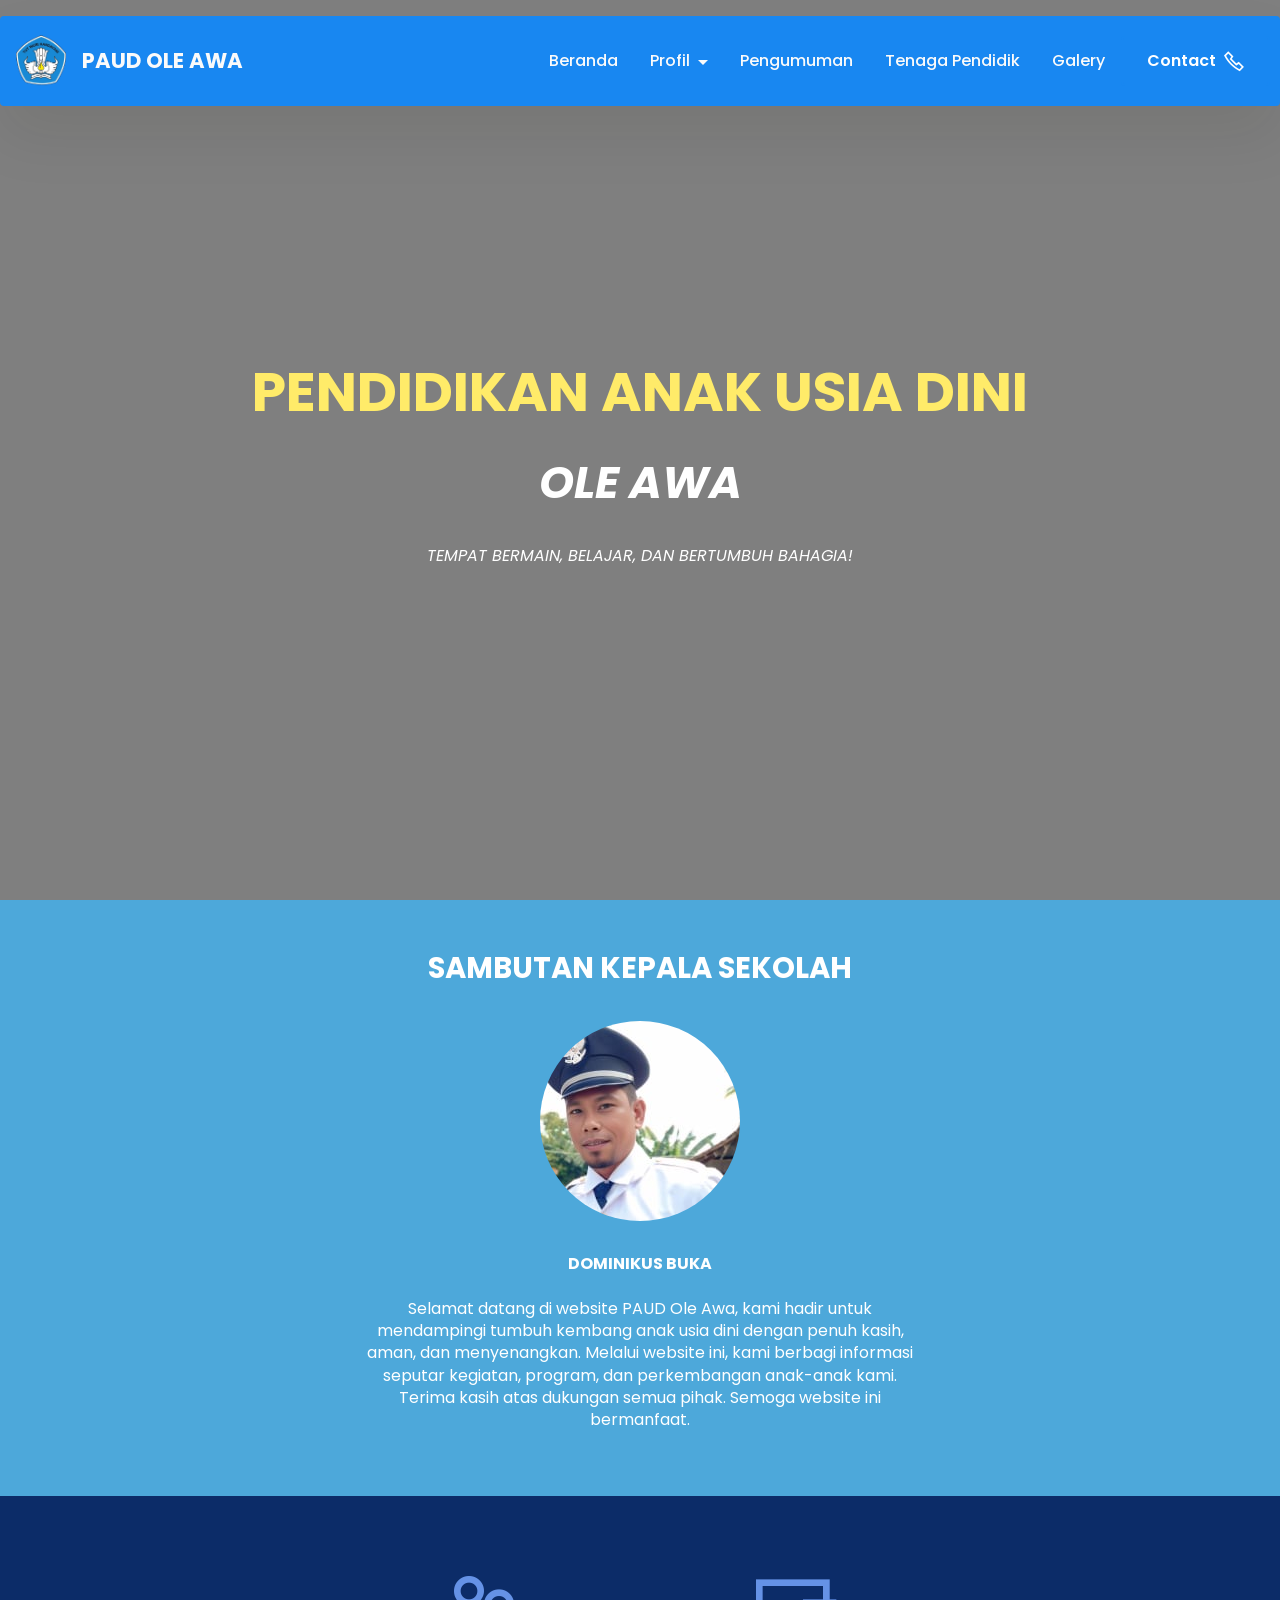
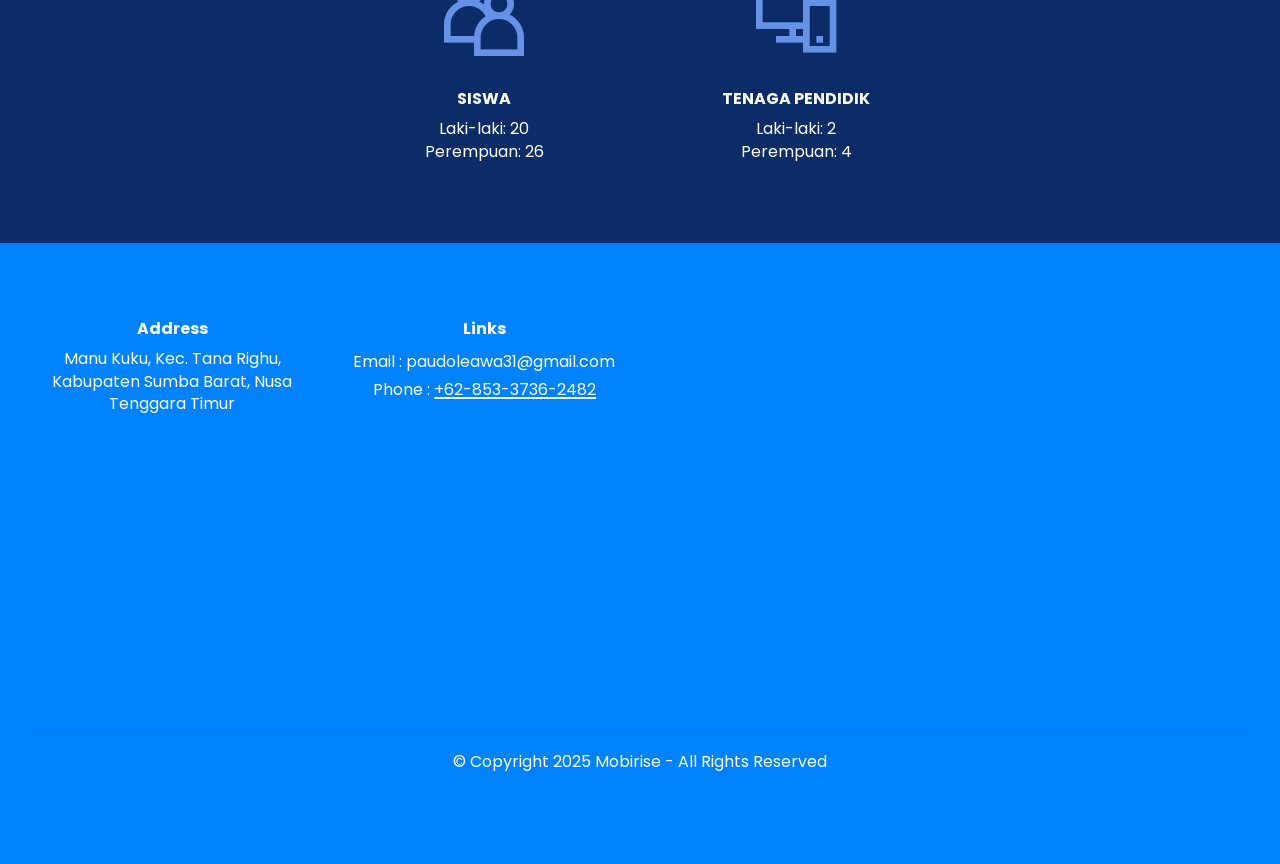
==== commit a3910d94: "create github pages" ====
--- a/index.html
+++ b/index.html
@@ -21,7 +21,7 @@
   <link rel="stylesheet" href="assets/theme/css/style.css">
   <link rel="preload" href="https://fonts.googleapis.com/css?family=Poppins:100,100i,200,200i,300,300i,400,400i,500,500i,600,600i,700,700i,800,800i,900,900i&display=swap" as="style" onload="this.onload=null;this.rel='stylesheet'">
   <noscript><link rel="stylesheet" href="https://fonts.googleapis.com/css?family=Poppins:100,100i,200,200i,300,300i,400,400i,500,500i,600,600i,700,700i,800,800i,900,900i&display=swap"></noscript>
-  <link rel="preload" as="style" href="assets/mobirise/css/mbr-additional.css?v=8447HS"><link rel="stylesheet" href="assets/mobirise/css/mbr-additional.css?v=8447HS" type="text/css">
+  <link rel="preload" as="style" href="assets/mobirise/css/mbr-additional.css?v=YxUh3v"><link rel="stylesheet" href="assets/mobirise/css/mbr-additional.css?v=YxUh3v" type="text/css">
 
   
   
@@ -157,7 +157,7 @@
     </div>
 </section>
 
-<section data-bs-version="5.1" class="footer6 cid-uLQdcfzUUz" once="footers" id="footer6-35">
+<section data-bs-version="5.1" class="footer6 cid-uRWLUSjrlv" once="footers" id="footer6-4n">
 
     
 
@@ -169,20 +169,22 @@
                 <h5 class="mbr-section-subtitle mbr-fonts-style mb-2 display-7">
                     <strong>Address</strong>
                 </h5>
-                <p class="mbr-text mbr-fonts-style display-7">Manu Kuku, Kec. Tana Righu
-<br>Kabupaten Sumba Barat
-<br>Nusa Tenggara Timur.</p> <br>
+                <p class="mbr-text mbr-fonts-style display-7">Manu Kuku, Kec. Tana Righu, Kabupaten Sumba Barat, Nusa Tenggara Timur</p> <br>
                 <h5 class="mbr-section-subtitle mbr-fonts-style mb-2 mt-4 display-7"></h5>
-                <p class="mbr-text mbr-fonts-style mb-4 display-7"><br><br></p>
+                <p class="mbr-text mbr-fonts-style mb-4 display-7"></p>
             </div>
             <div class="col-12 col-md-3 mbr-fonts-style display-7">
-                <h5 class="mbr-section-subtitle mbr-fonts-style mb-2 display-7"><strong>Contact</strong></h5>
-                <ul class="list mbr-fonts-style mb-4 display-7"><p>Email: paudoleawa31@gmail.com</p><p>Phone: <a href="https://wa.me/6285337302482" class="text-white">+62-853-3736-2482</a></p></ul>
+                <h5 class="mbr-section-subtitle mbr-fonts-style mb-2 display-7">
+                    <strong>Links</strong>
+                </h5>
+                <ul class="list mbr-fonts-style mb-4 display-7">
+                    <li class="mbr-text item-wrap">Email : paudoleawa31@gmail.com</li><li class="mbr-text item-wrap">Phone : <a href="https://wa.me/6285337362482" class="text-white">+62-853-3736-2482</a></li>
+                </ul>
                 <h5 class="mbr-section-subtitle mbr-fonts-style mb-2 mt-5 display-7"></h5>
                 <p class="mbr-text mbr-fonts-style mb-4 display-7"></p>
             </div>
             <div class="col-12 col-md-6">
-                <div class="google-map"><iframe frameborder="0" style="border:0" src="https://www.google.com/maps/embed?pb=!1m18!1m12!1m3!1d31482.53290377568!2d119.40057334431647!3d-9.481165898339844!2m3!1f0!2f0!3f0!3m2!1i1024!2i768!4f13.1!3m3!1m2!1s0x2c4b277cff367c2d%3A0xf6e9ad5cb573e5f2!2sManu%20Kuku%2C%20Kec.%20Tana%20Righu%2C%20Kabupaten%20Sumba%20Barat%2C%20Nusa%20Tenggara%20Tim.!5e0!3m2!1sid!2sid!4v1749465279510!5m2!1sid!2sid" allowfullscreen=""></iframe></div>
+                <div class="google-map"><iframe frameborder="0" style="border:0" src="https://www.google.com/maps/embed?pb=!1m18!1m12!1m3!1d31482.532903775682!2d119.40057334431648!3d-9.481165898339828!2m3!1f0!2f0!3f0!3m2!1i1024!2i768!4f13.1!3m3!1m2!1s0x2c4b277cff367c2d%3A0xf6e9ad5cb573e5f2!2sManu%20Kuku%2C%20Kec.%20Tana%20Righu%2C%20Kabupaten%20Sumba%20Barat%2C%20Nusa%20Tenggara%20Tim.!5e0!3m2!1sid!2sid!4v1753430685612!5m2!1sid!2sid" allowfullscreen=""></iframe></div>
             </div>
             <div class="col-md-6">
                 
@@ -196,11 +198,12 @@
             </div>
             <div class="col-sm-12 copyright pl-0">
                 <p class="mbr-text mbr-fonts-style mbr-white display-7">
-                    © Copyright 2025 Marlia Ina - Informatika Universitas Respati Yogyakarta</p>
-            </div>
-        </div>
-    </div>
-</section><section class="display-7" style="padding: 0;align-items: center;justify-content: center;flex-wrap: wrap;    align-content: center;display: flex;position: relative;height: 4rem;"><a href="https://mobiri.se/" style="flex: 1 1;height: 4rem;position: absolute;width: 100%;z-index: 1;"><img alt="" style="height: 4rem;" src="[data-uri]"></a><p style="margin: 0;text-align: center;" class="display-7">&#8204;</p><a style="z-index:1" href="https://mobirise.com/builder/ai-website-maker.html">Best AI Website Maker</a></section><script src="assets/bootstrap/js/bootstrap.bundle.min.js"></script>  <script src="assets/smoothscroll/smooth-scroll.js"></script>  <script src="assets/ytplayer/index.js"></script>  <script src="assets/dropdown/js/navbar-dropdown.js"></script>  <script src="assets/embla/embla.min.js"></script>  <script src="assets/embla/script.js"></script>  <script src="assets/theme/js/script.js"></script>  
+                    © Copyright 2025 Mobirise - All Rights Reserved
+                </p>
+            </div>
+        </div>
+    </div>
+</section><section class="display-7" style="padding: 0;align-items: center;justify-content: center;flex-wrap: wrap;    align-content: center;display: flex;position: relative;height: 4rem;"><a href="https://mobiri.se/" style="flex: 1 1;height: 4rem;position: absolute;width: 100%;z-index: 1;"><img alt="" style="height: 4rem;" src="[data-uri]"></a><p style="margin: 0;text-align: center;" class="display-7">&#8204;</p><a style="z-index:1" href="https://mobirise.com/drag-drop-website-builder.html">Drag & Drop Website Builder</a></section><script src="assets/bootstrap/js/bootstrap.bundle.min.js"></script>  <script src="assets/smoothscroll/smooth-scroll.js"></script>  <script src="assets/ytplayer/index.js"></script>  <script src="assets/dropdown/js/navbar-dropdown.js"></script>  <script src="assets/embla/embla.min.js"></script>  <script src="assets/embla/script.js"></script>  <script src="assets/theme/js/script.js"></script>  
   
   
  <div id="scrollToTop" class="scrollToTop mbr-arrow-up"><a style="text-align: center;"><i class="mbr-arrow-up-icon mbr-arrow-up-icon-cm cm-icon cm-icon-smallarrow-up"></i></a></div>
--- a/assets/mobirise/css/mbr-additional.css
+++ b/assets/mobirise/css/mbr-additional.css
@@ -1527,42 +1527,42 @@
 .cid-uNOuLm1G9G .card-text {
   color: #ffffff;
 }
-.cid-uLQdcfzUUz {
+.cid-uRWLUSjrlv {
   padding-top: 75px;
   padding-bottom: 75px;
   background-color: #0082ff;
 }
 @media (max-width: 767px) {
-  .cid-uLQdcfzUUz .content {
+  .cid-uRWLUSjrlv .content {
     text-align: center;
   }
-  .cid-uLQdcfzUUz .content > div:not(:last-child) {
+  .cid-uRWLUSjrlv .content > div:not(:last-child) {
     margin-bottom: 2rem;
   }
 }
-.cid-uLQdcfzUUz .map {
+.cid-uRWLUSjrlv .map {
   height: 18.75rem;
 }
 @media (max-width: 767px) {
-  .cid-uLQdcfzUUz .footer-lower .copyright {
+  .cid-uRWLUSjrlv .footer-lower .copyright {
     margin-bottom: 1rem;
     text-align: center;
   }
 }
-.cid-uLQdcfzUUz .footer-lower hr {
+.cid-uRWLUSjrlv .footer-lower hr {
   margin: 1rem 0;
   border-color: #fff;
   opacity: 0.05;
 }
-.cid-uLQdcfzUUz .google-map {
+.cid-uRWLUSjrlv .google-map {
   height: 25rem;
   position: relative;
 }
-.cid-uLQdcfzUUz .google-map iframe {
+.cid-uRWLUSjrlv .google-map iframe {
   height: 100%;
   width: 100%;
 }
-.cid-uLQdcfzUUz .google-map [data-state-details] {
+.cid-uRWLUSjrlv .google-map [data-state-details] {
   color: #6b6763;
   font-family: Montserrat;
   height: 1.5em;
@@ -1574,13 +1574,13 @@
   top: 50%;
   width: 100%;
 }
-.cid-uLQdcfzUUz .google-map[data-state] {
+.cid-uRWLUSjrlv .google-map[data-state] {
   background: #e9e5dc;
 }
-.cid-uLQdcfzUUz .google-map[data-state="loading"] [data-state-details] {
+.cid-uRWLUSjrlv .google-map[data-state="loading"] [data-state-details] {
   display: none;
 }
-.cid-uLQdcfzUUz .social-list {
+.cid-uRWLUSjrlv .social-list {
   padding-left: 0;
   margin-bottom: 0;
   margin-left: -7px;
@@ -1591,42 +1591,37 @@
   -webkit-flex-wrap: wrap;
   flex-wrap: wrap;
 }
-.cid-uLQdcfzUUz .social-list .mbr-iconfont-social {
+.cid-uRWLUSjrlv .social-list .mbr-iconfont-social {
   font-size: 1.3rem;
   color: #fff;
 }
-.cid-uLQdcfzUUz .social-list .soc-item {
+.cid-uRWLUSjrlv .social-list .soc-item {
   margin: 0 0.5rem;
 }
-.cid-uLQdcfzUUz .social-list a {
+.cid-uRWLUSjrlv .social-list a {
   margin: 0;
   opacity: 0.5;
   -webkit-transition: 0.2s linear;
   transition: 0.2s linear;
 }
-.cid-uLQdcfzUUz .social-list a:hover {
+.cid-uRWLUSjrlv .social-list a:hover {
   opacity: 1;
 }
 @media (max-width: 767px) {
-  .cid-uLQdcfzUUz .social-list {
+  .cid-uRWLUSjrlv .social-list {
     -webkit-justify-content: center;
     justify-content: center;
   }
 }
-.cid-uLQdcfzUUz .list {
+.cid-uRWLUSjrlv .list {
   list-style-type: none;
   padding: 0;
-}
-.cid-uLQdcfzUUz H5 {
-  text-align: center;
-}
-.cid-uLQdcfzUUz .mbr-text {
-  text-align: center;
-}
-.cid-uLQdcfzUUz .copyright > p {
-  text-align: center;
-}
-.cid-uLQdcfzUUz .list P {
+  text-align: center;
+}
+.cid-uRWLUSjrlv .mbr-text {
+  text-align: center;
+}
+.cid-uRWLUSjrlv H5 {
   text-align: center;
 }
 .cid-uJWEbFoVuN {
@@ -2248,42 +2243,42 @@
   color: #ffffff;
   text-align: left;
 }
-.cid-uLQdcfzUUz {
+.cid-uRWLUSjrlv {
   padding-top: 75px;
   padding-bottom: 75px;
   background-color: #0082ff;
 }
 @media (max-width: 767px) {
-  .cid-uLQdcfzUUz .content {
+  .cid-uRWLUSjrlv .content {
     text-align: center;
   }
-  .cid-uLQdcfzUUz .content > div:not(:last-child) {
+  .cid-uRWLUSjrlv .content > div:not(:last-child) {
     margin-bottom: 2rem;
   }
 }
-.cid-uLQdcfzUUz .map {
+.cid-uRWLUSjrlv .map {
   height: 18.75rem;
 }
 @media (max-width: 767px) {
-  .cid-uLQdcfzUUz .footer-lower .copyright {
+  .cid-uRWLUSjrlv .footer-lower .copyright {
     margin-bottom: 1rem;
     text-align: center;
   }
 }
-.cid-uLQdcfzUUz .footer-lower hr {
+.cid-uRWLUSjrlv .footer-lower hr {
   margin: 1rem 0;
   border-color: #fff;
   opacity: 0.05;
 }
-.cid-uLQdcfzUUz .google-map {
+.cid-uRWLUSjrlv .google-map {
   height: 25rem;
   position: relative;
 }
-.cid-uLQdcfzUUz .google-map iframe {
+.cid-uRWLUSjrlv .google-map iframe {
   height: 100%;
   width: 100%;
 }
-.cid-uLQdcfzUUz .google-map [data-state-details] {
+.cid-uRWLUSjrlv .google-map [data-state-details] {
   color: #6b6763;
   font-family: Montserrat;
   height: 1.5em;
@@ -2295,13 +2290,13 @@
   top: 50%;
   width: 100%;
 }
-.cid-uLQdcfzUUz .google-map[data-state] {
+.cid-uRWLUSjrlv .google-map[data-state] {
   background: #e9e5dc;
 }
-.cid-uLQdcfzUUz .google-map[data-state="loading"] [data-state-details] {
+.cid-uRWLUSjrlv .google-map[data-state="loading"] [data-state-details] {
   display: none;
 }
-.cid-uLQdcfzUUz .social-list {
+.cid-uRWLUSjrlv .social-list {
   padding-left: 0;
   margin-bottom: 0;
   margin-left: -7px;
@@ -2312,42 +2307,37 @@
   -webkit-flex-wrap: wrap;
   flex-wrap: wrap;
 }
-.cid-uLQdcfzUUz .social-list .mbr-iconfont-social {
+.cid-uRWLUSjrlv .social-list .mbr-iconfont-social {
   font-size: 1.3rem;
   color: #fff;
 }
-.cid-uLQdcfzUUz .social-list .soc-item {
+.cid-uRWLUSjrlv .social-list .soc-item {
   margin: 0 0.5rem;
 }
-.cid-uLQdcfzUUz .social-list a {
+.cid-uRWLUSjrlv .social-list a {
   margin: 0;
   opacity: 0.5;
   -webkit-transition: 0.2s linear;
   transition: 0.2s linear;
 }
-.cid-uLQdcfzUUz .social-list a:hover {
+.cid-uRWLUSjrlv .social-list a:hover {
   opacity: 1;
 }
 @media (max-width: 767px) {
-  .cid-uLQdcfzUUz .social-list {
+  .cid-uRWLUSjrlv .social-list {
     -webkit-justify-content: center;
     justify-content: center;
   }
 }
-.cid-uLQdcfzUUz .list {
+.cid-uRWLUSjrlv .list {
   list-style-type: none;
   padding: 0;
-}
-.cid-uLQdcfzUUz H5 {
-  text-align: center;
-}
-.cid-uLQdcfzUUz .mbr-text {
-  text-align: center;
-}
-.cid-uLQdcfzUUz .copyright > p {
-  text-align: center;
-}
-.cid-uLQdcfzUUz .list P {
+  text-align: center;
+}
+.cid-uRWLUSjrlv .mbr-text {
+  text-align: center;
+}
+.cid-uRWLUSjrlv H5 {
   text-align: center;
 }
 .cid-uJWEbFoVuN {
@@ -3000,42 +2990,42 @@
 .cid-uLC5H5Gm6O .item .mbr-section-btn P {
   text-align: left;
 }
-.cid-uLQdcfzUUz {
+.cid-uRWLUSjrlv {
   padding-top: 75px;
   padding-bottom: 75px;
   background-color: #0082ff;
 }
 @media (max-width: 767px) {
-  .cid-uLQdcfzUUz .content {
+  .cid-uRWLUSjrlv .content {
     text-align: center;
   }
-  .cid-uLQdcfzUUz .content > div:not(:last-child) {
+  .cid-uRWLUSjrlv .content > div:not(:last-child) {
     margin-bottom: 2rem;
   }
 }
-.cid-uLQdcfzUUz .map {
+.cid-uRWLUSjrlv .map {
   height: 18.75rem;
 }
 @media (max-width: 767px) {
-  .cid-uLQdcfzUUz .footer-lower .copyright {
+  .cid-uRWLUSjrlv .footer-lower .copyright {
     margin-bottom: 1rem;
     text-align: center;
   }
 }
-.cid-uLQdcfzUUz .footer-lower hr {
+.cid-uRWLUSjrlv .footer-lower hr {
   margin: 1rem 0;
   border-color: #fff;
   opacity: 0.05;
 }
-.cid-uLQdcfzUUz .google-map {
+.cid-uRWLUSjrlv .google-map {
   height: 25rem;
   position: relative;
 }
-.cid-uLQdcfzUUz .google-map iframe {
+.cid-uRWLUSjrlv .google-map iframe {
   height: 100%;
   width: 100%;
 }
-.cid-uLQdcfzUUz .google-map [data-state-details] {
+.cid-uRWLUSjrlv .google-map [data-state-details] {
   color: #6b6763;
   font-family: Montserrat;
   height: 1.5em;
@@ -3047,13 +3037,13 @@
   top: 50%;
   width: 100%;
 }
-.cid-uLQdcfzUUz .google-map[data-state] {
+.cid-uRWLUSjrlv .google-map[data-state] {
   background: #e9e5dc;
 }
-.cid-uLQdcfzUUz .google-map[data-state="loading"] [data-state-details] {
+.cid-uRWLUSjrlv .google-map[data-state="loading"] [data-state-details] {
   display: none;
 }
-.cid-uLQdcfzUUz .social-list {
+.cid-uRWLUSjrlv .social-list {
   padding-left: 0;
   margin-bottom: 0;
   margin-left: -7px;
@@ -3064,42 +3054,37 @@
   -webkit-flex-wrap: wrap;
   flex-wrap: wrap;
 }
-.cid-uLQdcfzUUz .social-list .mbr-iconfont-social {
+.cid-uRWLUSjrlv .social-list .mbr-iconfont-social {
   font-size: 1.3rem;
   color: #fff;
 }
-.cid-uLQdcfzUUz .social-list .soc-item {
+.cid-uRWLUSjrlv .social-list .soc-item {
   margin: 0 0.5rem;
 }
-.cid-uLQdcfzUUz .social-list a {
+.cid-uRWLUSjrlv .social-list a {
   margin: 0;
   opacity: 0.5;
   -webkit-transition: 0.2s linear;
   transition: 0.2s linear;
 }
-.cid-uLQdcfzUUz .social-list a:hover {
+.cid-uRWLUSjrlv .social-list a:hover {
   opacity: 1;
 }
 @media (max-width: 767px) {
-  .cid-uLQdcfzUUz .social-list {
+  .cid-uRWLUSjrlv .social-list {
     -webkit-justify-content: center;
     justify-content: center;
   }
 }
-.cid-uLQdcfzUUz .list {
+.cid-uRWLUSjrlv .list {
   list-style-type: none;
   padding: 0;
-}
-.cid-uLQdcfzUUz H5 {
-  text-align: center;
-}
-.cid-uLQdcfzUUz .mbr-text {
-  text-align: center;
-}
-.cid-uLQdcfzUUz .copyright > p {
-  text-align: center;
-}
-.cid-uLQdcfzUUz .list P {
+  text-align: center;
+}
+.cid-uRWLUSjrlv .mbr-text {
+  text-align: center;
+}
+.cid-uRWLUSjrlv H5 {
   text-align: center;
 }
 .cid-uJWEbFoVuN {
@@ -3335,7 +3320,7 @@
 }
 @media (min-width: 992px) {
   .cid-uJWEbFoVuN .navbar.collapsed.opened:not(.navbar-short) .navbar-collapse {
-    max-height: calc(98.5vh - 4rem);
+    max-height: calc(98.5vh - 3.3rem);
   }
 }
 .cid-uJWEbFoVuN .navbar.collapsed .dropdown-menu .dropdown-submenu {
@@ -3704,42 +3689,42 @@
   color: #000000;
   text-align: left;
 }
-.cid-uLQdcfzUUz {
+.cid-uRWLUSjrlv {
   padding-top: 75px;
   padding-bottom: 75px;
   background-color: #0082ff;
 }
 @media (max-width: 767px) {
-  .cid-uLQdcfzUUz .content {
+  .cid-uRWLUSjrlv .content {
     text-align: center;
   }
-  .cid-uLQdcfzUUz .content > div:not(:last-child) {
+  .cid-uRWLUSjrlv .content > div:not(:last-child) {
     margin-bottom: 2rem;
   }
 }
-.cid-uLQdcfzUUz .map {
+.cid-uRWLUSjrlv .map {
   height: 18.75rem;
 }
 @media (max-width: 767px) {
-  .cid-uLQdcfzUUz .footer-lower .copyright {
+  .cid-uRWLUSjrlv .footer-lower .copyright {
     margin-bottom: 1rem;
     text-align: center;
   }
 }
-.cid-uLQdcfzUUz .footer-lower hr {
+.cid-uRWLUSjrlv .footer-lower hr {
   margin: 1rem 0;
   border-color: #fff;
   opacity: 0.05;
 }
-.cid-uLQdcfzUUz .google-map {
+.cid-uRWLUSjrlv .google-map {
   height: 25rem;
   position: relative;
 }
-.cid-uLQdcfzUUz .google-map iframe {
+.cid-uRWLUSjrlv .google-map iframe {
   height: 100%;
   width: 100%;
 }
-.cid-uLQdcfzUUz .google-map [data-state-details] {
+.cid-uRWLUSjrlv .google-map [data-state-details] {
   color: #6b6763;
   font-family: Montserrat;
   height: 1.5em;
@@ -3751,13 +3736,13 @@
   top: 50%;
   width: 100%;
 }
-.cid-uLQdcfzUUz .google-map[data-state] {
+.cid-uRWLUSjrlv .google-map[data-state] {
   background: #e9e5dc;
 }
-.cid-uLQdcfzUUz .google-map[data-state="loading"] [data-state-details] {
+.cid-uRWLUSjrlv .google-map[data-state="loading"] [data-state-details] {
   display: none;
 }
-.cid-uLQdcfzUUz .social-list {
+.cid-uRWLUSjrlv .social-list {
   padding-left: 0;
   margin-bottom: 0;
   margin-left: -7px;
@@ -3768,42 +3753,37 @@
   -webkit-flex-wrap: wrap;
   flex-wrap: wrap;
 }
-.cid-uLQdcfzUUz .social-list .mbr-iconfont-social {
+.cid-uRWLUSjrlv .social-list .mbr-iconfont-social {
   font-size: 1.3rem;
   color: #fff;
 }
-.cid-uLQdcfzUUz .social-list .soc-item {
+.cid-uRWLUSjrlv .social-list .soc-item {
   margin: 0 0.5rem;
 }
-.cid-uLQdcfzUUz .social-list a {
+.cid-uRWLUSjrlv .social-list a {
   margin: 0;
   opacity: 0.5;
   -webkit-transition: 0.2s linear;
   transition: 0.2s linear;
 }
-.cid-uLQdcfzUUz .social-list a:hover {
+.cid-uRWLUSjrlv .social-list a:hover {
   opacity: 1;
 }
 @media (max-width: 767px) {
-  .cid-uLQdcfzUUz .social-list {
+  .cid-uRWLUSjrlv .social-list {
     -webkit-justify-content: center;
     justify-content: center;
   }
 }
-.cid-uLQdcfzUUz .list {
+.cid-uRWLUSjrlv .list {
   list-style-type: none;
   padding: 0;
-}
-.cid-uLQdcfzUUz H5 {
-  text-align: center;
-}
-.cid-uLQdcfzUUz .mbr-text {
-  text-align: center;
-}
-.cid-uLQdcfzUUz .copyright > p {
-  text-align: center;
-}
-.cid-uLQdcfzUUz .list P {
+  text-align: center;
+}
+.cid-uRWLUSjrlv .mbr-text {
+  text-align: center;
+}
+.cid-uRWLUSjrlv H5 {
   text-align: center;
 }
 .cid-uJWEbFoVuN {
@@ -4577,42 +4557,42 @@
 .cid-uNfUY4Bw4p .mbr-section-btn {
   color: #000000;
 }
-.cid-uLQdcfzUUz {
+.cid-uRWLUSjrlv {
   padding-top: 75px;
   padding-bottom: 75px;
   background-color: #0082ff;
 }
 @media (max-width: 767px) {
-  .cid-uLQdcfzUUz .content {
+  .cid-uRWLUSjrlv .content {
     text-align: center;
   }
-  .cid-uLQdcfzUUz .content > div:not(:last-child) {
+  .cid-uRWLUSjrlv .content > div:not(:last-child) {
     margin-bottom: 2rem;
   }
 }
-.cid-uLQdcfzUUz .map {
+.cid-uRWLUSjrlv .map {
   height: 18.75rem;
 }
 @media (max-width: 767px) {
-  .cid-uLQdcfzUUz .footer-lower .copyright {
+  .cid-uRWLUSjrlv .footer-lower .copyright {
     margin-bottom: 1rem;
     text-align: center;
   }
 }
-.cid-uLQdcfzUUz .footer-lower hr {
+.cid-uRWLUSjrlv .footer-lower hr {
   margin: 1rem 0;
   border-color: #fff;
   opacity: 0.05;
 }
-.cid-uLQdcfzUUz .google-map {
+.cid-uRWLUSjrlv .google-map {
   height: 25rem;
   position: relative;
 }
-.cid-uLQdcfzUUz .google-map iframe {
+.cid-uRWLUSjrlv .google-map iframe {
   height: 100%;
   width: 100%;
 }
-.cid-uLQdcfzUUz .google-map [data-state-details] {
+.cid-uRWLUSjrlv .google-map [data-state-details] {
   color: #6b6763;
   font-family: Montserrat;
   height: 1.5em;
@@ -4624,13 +4604,13 @@
   top: 50%;
   width: 100%;
 }
-.cid-uLQdcfzUUz .google-map[data-state] {
+.cid-uRWLUSjrlv .google-map[data-state] {
   background: #e9e5dc;
 }
-.cid-uLQdcfzUUz .google-map[data-state="loading"] [data-state-details] {
+.cid-uRWLUSjrlv .google-map[data-state="loading"] [data-state-details] {
   display: none;
 }
-.cid-uLQdcfzUUz .social-list {
+.cid-uRWLUSjrlv .social-list {
   padding-left: 0;
   margin-bottom: 0;
   margin-left: -7px;
@@ -4641,42 +4621,37 @@
   -webkit-flex-wrap: wrap;
   flex-wrap: wrap;
 }
-.cid-uLQdcfzUUz .social-list .mbr-iconfont-social {
+.cid-uRWLUSjrlv .social-list .mbr-iconfont-social {
   font-size: 1.3rem;
   color: #fff;
 }
-.cid-uLQdcfzUUz .social-list .soc-item {
+.cid-uRWLUSjrlv .social-list .soc-item {
   margin: 0 0.5rem;
 }
-.cid-uLQdcfzUUz .social-list a {
+.cid-uRWLUSjrlv .social-list a {
   margin: 0;
   opacity: 0.5;
   -webkit-transition: 0.2s linear;
   transition: 0.2s linear;
 }
-.cid-uLQdcfzUUz .social-list a:hover {
+.cid-uRWLUSjrlv .social-list a:hover {
   opacity: 1;
 }
 @media (max-width: 767px) {
-  .cid-uLQdcfzUUz .social-list {
+  .cid-uRWLUSjrlv .social-list {
     -webkit-justify-content: center;
     justify-content: center;
   }
 }
-.cid-uLQdcfzUUz .list {
+.cid-uRWLUSjrlv .list {
   list-style-type: none;
   padding: 0;
-}
-.cid-uLQdcfzUUz H5 {
-  text-align: center;
-}
-.cid-uLQdcfzUUz .mbr-text {
-  text-align: center;
-}
-.cid-uLQdcfzUUz .copyright > p {
-  text-align: center;
-}
-.cid-uLQdcfzUUz .list P {
+  text-align: center;
+}
+.cid-uRWLUSjrlv .mbr-text {
+  text-align: center;
+}
+.cid-uRWLUSjrlv H5 {
   text-align: center;
 }
 .cid-uJWEbFoVuN {
@@ -5320,42 +5295,42 @@
 .cid-uMhaFQZkKr .mbr-section-head .mbr-section-btn {
   color: #000000;
 }
-.cid-uLQdcfzUUz {
+.cid-uRWLUSjrlv {
   padding-top: 75px;
   padding-bottom: 75px;
   background-color: #0082ff;
 }
 @media (max-width: 767px) {
-  .cid-uLQdcfzUUz .content {
+  .cid-uRWLUSjrlv .content {
     text-align: center;
   }
-  .cid-uLQdcfzUUz .content > div:not(:last-child) {
+  .cid-uRWLUSjrlv .content > div:not(:last-child) {
     margin-bottom: 2rem;
   }
 }
-.cid-uLQdcfzUUz .map {
+.cid-uRWLUSjrlv .map {
   height: 18.75rem;
 }
 @media (max-width: 767px) {
-  .cid-uLQdcfzUUz .footer-lower .copyright {
+  .cid-uRWLUSjrlv .footer-lower .copyright {
     margin-bottom: 1rem;
     text-align: center;
   }
 }
-.cid-uLQdcfzUUz .footer-lower hr {
+.cid-uRWLUSjrlv .footer-lower hr {
   margin: 1rem 0;
   border-color: #fff;
   opacity: 0.05;
 }
-.cid-uLQdcfzUUz .google-map {
+.cid-uRWLUSjrlv .google-map {
   height: 25rem;
   position: relative;
 }
-.cid-uLQdcfzUUz .google-map iframe {
+.cid-uRWLUSjrlv .google-map iframe {
   height: 100%;
   width: 100%;
 }
-.cid-uLQdcfzUUz .google-map [data-state-details] {
+.cid-uRWLUSjrlv .google-map [data-state-details] {
   color: #6b6763;
   font-family: Montserrat;
   height: 1.5em;
@@ -5367,13 +5342,13 @@
   top: 50%;
   width: 100%;
 }
-.cid-uLQdcfzUUz .google-map[data-state] {
+.cid-uRWLUSjrlv .google-map[data-state] {
   background: #e9e5dc;
 }
-.cid-uLQdcfzUUz .google-map[data-state="loading"] [data-state-details] {
+.cid-uRWLUSjrlv .google-map[data-state="loading"] [data-state-details] {
   display: none;
 }
-.cid-uLQdcfzUUz .social-list {
+.cid-uRWLUSjrlv .social-list {
   padding-left: 0;
   margin-bottom: 0;
   margin-left: -7px;
@@ -5384,42 +5359,37 @@
   -webkit-flex-wrap: wrap;
   flex-wrap: wrap;
 }
-.cid-uLQdcfzUUz .social-list .mbr-iconfont-social {
+.cid-uRWLUSjrlv .social-list .mbr-iconfont-social {
   font-size: 1.3rem;
   color: #fff;
 }
-.cid-uLQdcfzUUz .social-list .soc-item {
+.cid-uRWLUSjrlv .social-list .soc-item {
   margin: 0 0.5rem;
 }
-.cid-uLQdcfzUUz .social-list a {
+.cid-uRWLUSjrlv .social-list a {
   margin: 0;
   opacity: 0.5;
   -webkit-transition: 0.2s linear;
   transition: 0.2s linear;
 }
-.cid-uLQdcfzUUz .social-list a:hover {
+.cid-uRWLUSjrlv .social-list a:hover {
   opacity: 1;
 }
 @media (max-width: 767px) {
-  .cid-uLQdcfzUUz .social-list {
+  .cid-uRWLUSjrlv .social-list {
     -webkit-justify-content: center;
     justify-content: center;
   }
 }
-.cid-uLQdcfzUUz .list {
+.cid-uRWLUSjrlv .list {
   list-style-type: none;
   padding: 0;
-}
-.cid-uLQdcfzUUz H5 {
-  text-align: center;
-}
-.cid-uLQdcfzUUz .mbr-text {
-  text-align: center;
-}
-.cid-uLQdcfzUUz .copyright > p {
-  text-align: center;
-}
-.cid-uLQdcfzUUz .list P {
+  text-align: center;
+}
+.cid-uRWLUSjrlv .mbr-text {
+  text-align: center;
+}
+.cid-uRWLUSjrlv H5 {
   text-align: center;
 }
 .cid-uJWEbFoVuN {
@@ -6126,42 +6096,42 @@
   -khtml-user-select: none;
   -webkit-tap-highlight-color: transparent;
 }
-.cid-uLQdcfzUUz {
+.cid-uRWLUSjrlv {
   padding-top: 75px;
   padding-bottom: 75px;
   background-color: #0082ff;
 }
 @media (max-width: 767px) {
-  .cid-uLQdcfzUUz .content {
+  .cid-uRWLUSjrlv .content {
     text-align: center;
   }
-  .cid-uLQdcfzUUz .content > div:not(:last-child) {
+  .cid-uRWLUSjrlv .content > div:not(:last-child) {
     margin-bottom: 2rem;
   }
 }
-.cid-uLQdcfzUUz .map {
+.cid-uRWLUSjrlv .map {
   height: 18.75rem;
 }
 @media (max-width: 767px) {
-  .cid-uLQdcfzUUz .footer-lower .copyright {
+  .cid-uRWLUSjrlv .footer-lower .copyright {
     margin-bottom: 1rem;
     text-align: center;
   }
 }
-.cid-uLQdcfzUUz .footer-lower hr {
+.cid-uRWLUSjrlv .footer-lower hr {
   margin: 1rem 0;
   border-color: #fff;
   opacity: 0.05;
 }
-.cid-uLQdcfzUUz .google-map {
+.cid-uRWLUSjrlv .google-map {
   height: 25rem;
   position: relative;
 }
-.cid-uLQdcfzUUz .google-map iframe {
+.cid-uRWLUSjrlv .google-map iframe {
   height: 100%;
   width: 100%;
 }
-.cid-uLQdcfzUUz .google-map [data-state-details] {
+.cid-uRWLUSjrlv .google-map [data-state-details] {
   color: #6b6763;
   font-family: Montserrat;
   height: 1.5em;
@@ -6173,13 +6143,13 @@
   top: 50%;
   width: 100%;
 }
-.cid-uLQdcfzUUz .google-map[data-state] {
+.cid-uRWLUSjrlv .google-map[data-state] {
   background: #e9e5dc;
 }
-.cid-uLQdcfzUUz .google-map[data-state="loading"] [data-state-details] {
+.cid-uRWLUSjrlv .google-map[data-state="loading"] [data-state-details] {
   display: none;
 }
-.cid-uLQdcfzUUz .social-list {
+.cid-uRWLUSjrlv .social-list {
   padding-left: 0;
   margin-bottom: 0;
   margin-left: -7px;
@@ -6190,42 +6160,37 @@
   -webkit-flex-wrap: wrap;
   flex-wrap: wrap;
 }
-.cid-uLQdcfzUUz .social-list .mbr-iconfont-social {
+.cid-uRWLUSjrlv .social-list .mbr-iconfont-social {
   font-size: 1.3rem;
   color: #fff;
 }
-.cid-uLQdcfzUUz .social-list .soc-item {
+.cid-uRWLUSjrlv .social-list .soc-item {
   margin: 0 0.5rem;
 }
-.cid-uLQdcfzUUz .social-list a {
+.cid-uRWLUSjrlv .social-list a {
   margin: 0;
   opacity: 0.5;
   -webkit-transition: 0.2s linear;
   transition: 0.2s linear;
 }
-.cid-uLQdcfzUUz .social-list a:hover {
+.cid-uRWLUSjrlv .social-list a:hover {
   opacity: 1;
 }
 @media (max-width: 767px) {
-  .cid-uLQdcfzUUz .social-list {
+  .cid-uRWLUSjrlv .social-list {
     -webkit-justify-content: center;
     justify-content: center;
   }
 }
-.cid-uLQdcfzUUz .list {
+.cid-uRWLUSjrlv .list {
   list-style-type: none;
   padding: 0;
-}
-.cid-uLQdcfzUUz H5 {
-  text-align: center;
-}
-.cid-uLQdcfzUUz .mbr-text {
-  text-align: center;
-}
-.cid-uLQdcfzUUz .copyright > p {
-  text-align: center;
-}
-.cid-uLQdcfzUUz .list P {
+  text-align: center;
+}
+.cid-uRWLUSjrlv .mbr-text {
+  text-align: center;
+}
+.cid-uRWLUSjrlv H5 {
   text-align: center;
 }
 .cid-uJWEbFoVuN {
@@ -7063,42 +7028,42 @@
 .cid-uLQiB6E3V7 H3 {
   color: #ffffff;
 }
-.cid-uLQdcfzUUz {
+.cid-uRWLUSjrlv {
   padding-top: 75px;
   padding-bottom: 75px;
   background-color: #0082ff;
 }
 @media (max-width: 767px) {
-  .cid-uLQdcfzUUz .content {
+  .cid-uRWLUSjrlv .content {
     text-align: center;
   }
-  .cid-uLQdcfzUUz .content > div:not(:last-child) {
+  .cid-uRWLUSjrlv .content > div:not(:last-child) {
     margin-bottom: 2rem;
   }
 }
-.cid-uLQdcfzUUz .map {
+.cid-uRWLUSjrlv .map {
   height: 18.75rem;
 }
 @media (max-width: 767px) {
-  .cid-uLQdcfzUUz .footer-lower .copyright {
+  .cid-uRWLUSjrlv .footer-lower .copyright {
     margin-bottom: 1rem;
     text-align: center;
   }
 }
-.cid-uLQdcfzUUz .footer-lower hr {
+.cid-uRWLUSjrlv .footer-lower hr {
   margin: 1rem 0;
   border-color: #fff;
   opacity: 0.05;
 }
-.cid-uLQdcfzUUz .google-map {
+.cid-uRWLUSjrlv .google-map {
   height: 25rem;
   position: relative;
 }
-.cid-uLQdcfzUUz .google-map iframe {
+.cid-uRWLUSjrlv .google-map iframe {
   height: 100%;
   width: 100%;
 }
-.cid-uLQdcfzUUz .google-map [data-state-details] {
+.cid-uRWLUSjrlv .google-map [data-state-details] {
   color: #6b6763;
   font-family: Montserrat;
   height: 1.5em;
@@ -7110,13 +7075,13 @@
   top: 50%;
   width: 100%;
 }
-.cid-uLQdcfzUUz .google-map[data-state] {
+.cid-uRWLUSjrlv .google-map[data-state] {
   background: #e9e5dc;
 }
-.cid-uLQdcfzUUz .google-map[data-state="loading"] [data-state-details] {
+.cid-uRWLUSjrlv .google-map[data-state="loading"] [data-state-details] {
   display: none;
 }
-.cid-uLQdcfzUUz .social-list {
+.cid-uRWLUSjrlv .social-list {
   padding-left: 0;
   margin-bottom: 0;
   margin-left: -7px;
@@ -7127,42 +7092,37 @@
   -webkit-flex-wrap: wrap;
   flex-wrap: wrap;
 }
-.cid-uLQdcfzUUz .social-list .mbr-iconfont-social {
+.cid-uRWLUSjrlv .social-list .mbr-iconfont-social {
   font-size: 1.3rem;
   color: #fff;
 }
-.cid-uLQdcfzUUz .social-list .soc-item {
+.cid-uRWLUSjrlv .social-list .soc-item {
   margin: 0 0.5rem;
 }
-.cid-uLQdcfzUUz .social-list a {
+.cid-uRWLUSjrlv .social-list a {
   margin: 0;
   opacity: 0.5;
   -webkit-transition: 0.2s linear;
   transition: 0.2s linear;
 }
-.cid-uLQdcfzUUz .social-list a:hover {
+.cid-uRWLUSjrlv .social-list a:hover {
   opacity: 1;
 }
 @media (max-width: 767px) {
-  .cid-uLQdcfzUUz .social-list {
+  .cid-uRWLUSjrlv .social-list {
     -webkit-justify-content: center;
     justify-content: center;
   }
 }
-.cid-uLQdcfzUUz .list {
+.cid-uRWLUSjrlv .list {
   list-style-type: none;
   padding: 0;
-}
-.cid-uLQdcfzUUz H5 {
-  text-align: center;
-}
-.cid-uLQdcfzUUz .mbr-text {
-  text-align: center;
-}
-.cid-uLQdcfzUUz .copyright > p {
-  text-align: center;
-}
-.cid-uLQdcfzUUz .list P {
+  text-align: center;
+}
+.cid-uRWLUSjrlv .mbr-text {
+  text-align: center;
+}
+.cid-uRWLUSjrlv H5 {
   text-align: center;
 }
 .cid-uJWEbFoVuN {
@@ -7781,42 +7741,42 @@
 .cid-uRSD6c3CHD .item-subtitle {
   text-align: left;
 }
-.cid-uLQdcfzUUz {
+.cid-uRWLUSjrlv {
   padding-top: 75px;
   padding-bottom: 75px;
   background-color: #0082ff;
 }
 @media (max-width: 767px) {
-  .cid-uLQdcfzUUz .content {
+  .cid-uRWLUSjrlv .content {
     text-align: center;
   }
-  .cid-uLQdcfzUUz .content > div:not(:last-child) {
+  .cid-uRWLUSjrlv .content > div:not(:last-child) {
     margin-bottom: 2rem;
   }
 }
-.cid-uLQdcfzUUz .map {
+.cid-uRWLUSjrlv .map {
   height: 18.75rem;
 }
 @media (max-width: 767px) {
-  .cid-uLQdcfzUUz .footer-lower .copyright {
+  .cid-uRWLUSjrlv .footer-lower .copyright {
     margin-bottom: 1rem;
     text-align: center;
   }
 }
-.cid-uLQdcfzUUz .footer-lower hr {
+.cid-uRWLUSjrlv .footer-lower hr {
   margin: 1rem 0;
   border-color: #fff;
   opacity: 0.05;
 }
-.cid-uLQdcfzUUz .google-map {
+.cid-uRWLUSjrlv .google-map {
   height: 25rem;
   position: relative;
 }
-.cid-uLQdcfzUUz .google-map iframe {
+.cid-uRWLUSjrlv .google-map iframe {
   height: 100%;
   width: 100%;
 }
-.cid-uLQdcfzUUz .google-map [data-state-details] {
+.cid-uRWLUSjrlv .google-map [data-state-details] {
   color: #6b6763;
   font-family: Montserrat;
   height: 1.5em;
@@ -7828,13 +7788,13 @@
   top: 50%;
   width: 100%;
 }
-.cid-uLQdcfzUUz .google-map[data-state] {
+.cid-uRWLUSjrlv .google-map[data-state] {
   background: #e9e5dc;
 }
-.cid-uLQdcfzUUz .google-map[data-state="loading"] [data-state-details] {
+.cid-uRWLUSjrlv .google-map[data-state="loading"] [data-state-details] {
   display: none;
 }
-.cid-uLQdcfzUUz .social-list {
+.cid-uRWLUSjrlv .social-list {
   padding-left: 0;
   margin-bottom: 0;
   margin-left: -7px;
@@ -7845,41 +7805,36 @@
   -webkit-flex-wrap: wrap;
   flex-wrap: wrap;
 }
-.cid-uLQdcfzUUz .social-list .mbr-iconfont-social {
+.cid-uRWLUSjrlv .social-list .mbr-iconfont-social {
   font-size: 1.3rem;
   color: #fff;
 }
-.cid-uLQdcfzUUz .social-list .soc-item {
+.cid-uRWLUSjrlv .social-list .soc-item {
   margin: 0 0.5rem;
 }
-.cid-uLQdcfzUUz .social-list a {
+.cid-uRWLUSjrlv .social-list a {
   margin: 0;
   opacity: 0.5;
   -webkit-transition: 0.2s linear;
   transition: 0.2s linear;
 }
-.cid-uLQdcfzUUz .social-list a:hover {
+.cid-uRWLUSjrlv .social-list a:hover {
   opacity: 1;
 }
 @media (max-width: 767px) {
-  .cid-uLQdcfzUUz .social-list {
+  .cid-uRWLUSjrlv .social-list {
     -webkit-justify-content: center;
     justify-content: center;
   }
 }
-.cid-uLQdcfzUUz .list {
+.cid-uRWLUSjrlv .list {
   list-style-type: none;
   padding: 0;
-}
-.cid-uLQdcfzUUz H5 {
-  text-align: center;
-}
-.cid-uLQdcfzUUz .mbr-text {
-  text-align: center;
-}
-.cid-uLQdcfzUUz .copyright > p {
-  text-align: center;
-}
-.cid-uLQdcfzUUz .list P {
-  text-align: center;
-}
+  text-align: center;
+}
+.cid-uRWLUSjrlv .mbr-text {
+  text-align: center;
+}
+.cid-uRWLUSjrlv H5 {
+  text-align: center;
+}
--- a/assets/mobirise/css/mbr-additional.css
+++ b/assets/mobirise/css/mbr-additional.css
@@ -1527,42 +1527,42 @@
 .cid-uNOuLm1G9G .card-text {
   color: #ffffff;
 }
-.cid-uLQdcfzUUz {
+.cid-uRWLUSjrlv {
   padding-top: 75px;
   padding-bottom: 75px;
   background-color: #0082ff;
 }
 @media (max-width: 767px) {
-  .cid-uLQdcfzUUz .content {
+  .cid-uRWLUSjrlv .content {
     text-align: center;
   }
-  .cid-uLQdcfzUUz .content > div:not(:last-child) {
+  .cid-uRWLUSjrlv .content > div:not(:last-child) {
     margin-bottom: 2rem;
   }
 }
-.cid-uLQdcfzUUz .map {
+.cid-uRWLUSjrlv .map {
   height: 18.75rem;
 }
 @media (max-width: 767px) {
-  .cid-uLQdcfzUUz .footer-lower .copyright {
+  .cid-uRWLUSjrlv .footer-lower .copyright {
     margin-bottom: 1rem;
     text-align: center;
   }
 }
-.cid-uLQdcfzUUz .footer-lower hr {
+.cid-uRWLUSjrlv .footer-lower hr {
   margin: 1rem 0;
   border-color: #fff;
   opacity: 0.05;
 }
-.cid-uLQdcfzUUz .google-map {
+.cid-uRWLUSjrlv .google-map {
   height: 25rem;
   position: relative;
 }
-.cid-uLQdcfzUUz .google-map iframe {
+.cid-uRWLUSjrlv .google-map iframe {
   height: 100%;
   width: 100%;
 }
-.cid-uLQdcfzUUz .google-map [data-state-details] {
+.cid-uRWLUSjrlv .google-map [data-state-details] {
   color: #6b6763;
   font-family: Montserrat;
   height: 1.5em;
@@ -1574,13 +1574,13 @@
   top: 50%;
   width: 100%;
 }
-.cid-uLQdcfzUUz .google-map[data-state] {
+.cid-uRWLUSjrlv .google-map[data-state] {
   background: #e9e5dc;
 }
-.cid-uLQdcfzUUz .google-map[data-state="loading"] [data-state-details] {
+.cid-uRWLUSjrlv .google-map[data-state="loading"] [data-state-details] {
   display: none;
 }
-.cid-uLQdcfzUUz .social-list {
+.cid-uRWLUSjrlv .social-list {
   padding-left: 0;
   margin-bottom: 0;
   margin-left: -7px;
@@ -1591,42 +1591,37 @@
   -webkit-flex-wrap: wrap;
   flex-wrap: wrap;
 }
-.cid-uLQdcfzUUz .social-list .mbr-iconfont-social {
+.cid-uRWLUSjrlv .social-list .mbr-iconfont-social {
   font-size: 1.3rem;
   color: #fff;
 }
-.cid-uLQdcfzUUz .social-list .soc-item {
+.cid-uRWLUSjrlv .social-list .soc-item {
   margin: 0 0.5rem;
 }
-.cid-uLQdcfzUUz .social-list a {
+.cid-uRWLUSjrlv .social-list a {
   margin: 0;
   opacity: 0.5;
   -webkit-transition: 0.2s linear;
   transition: 0.2s linear;
 }
-.cid-uLQdcfzUUz .social-list a:hover {
+.cid-uRWLUSjrlv .social-list a:hover {
   opacity: 1;
 }
 @media (max-width: 767px) {
-  .cid-uLQdcfzUUz .social-list {
+  .cid-uRWLUSjrlv .social-list {
     -webkit-justify-content: center;
     justify-content: center;
   }
 }
-.cid-uLQdcfzUUz .list {
+.cid-uRWLUSjrlv .list {
   list-style-type: none;
   padding: 0;
-}
-.cid-uLQdcfzUUz H5 {
-  text-align: center;
-}
-.cid-uLQdcfzUUz .mbr-text {
-  text-align: center;
-}
-.cid-uLQdcfzUUz .copyright > p {
-  text-align: center;
-}
-.cid-uLQdcfzUUz .list P {
+  text-align: center;
+}
+.cid-uRWLUSjrlv .mbr-text {
+  text-align: center;
+}
+.cid-uRWLUSjrlv H5 {
   text-align: center;
 }
 .cid-uJWEbFoVuN {
@@ -2248,42 +2243,42 @@
   color: #ffffff;
   text-align: left;
 }
-.cid-uLQdcfzUUz {
+.cid-uRWLUSjrlv {
   padding-top: 75px;
   padding-bottom: 75px;
   background-color: #0082ff;
 }
 @media (max-width: 767px) {
-  .cid-uLQdcfzUUz .content {
+  .cid-uRWLUSjrlv .content {
     text-align: center;
   }
-  .cid-uLQdcfzUUz .content > div:not(:last-child) {
+  .cid-uRWLUSjrlv .content > div:not(:last-child) {
     margin-bottom: 2rem;
   }
 }
-.cid-uLQdcfzUUz .map {
+.cid-uRWLUSjrlv .map {
   height: 18.75rem;
 }
 @media (max-width: 767px) {
-  .cid-uLQdcfzUUz .footer-lower .copyright {
+  .cid-uRWLUSjrlv .footer-lower .copyright {
     margin-bottom: 1rem;
     text-align: center;
   }
 }
-.cid-uLQdcfzUUz .footer-lower hr {
+.cid-uRWLUSjrlv .footer-lower hr {
   margin: 1rem 0;
   border-color: #fff;
   opacity: 0.05;
 }
-.cid-uLQdcfzUUz .google-map {
+.cid-uRWLUSjrlv .google-map {
   height: 25rem;
   position: relative;
 }
-.cid-uLQdcfzUUz .google-map iframe {
+.cid-uRWLUSjrlv .google-map iframe {
   height: 100%;
   width: 100%;
 }
-.cid-uLQdcfzUUz .google-map [data-state-details] {
+.cid-uRWLUSjrlv .google-map [data-state-details] {
   color: #6b6763;
   font-family: Montserrat;
   height: 1.5em;
@@ -2295,13 +2290,13 @@
   top: 50%;
   width: 100%;
 }
-.cid-uLQdcfzUUz .google-map[data-state] {
+.cid-uRWLUSjrlv .google-map[data-state] {
   background: #e9e5dc;
 }
-.cid-uLQdcfzUUz .google-map[data-state="loading"] [data-state-details] {
+.cid-uRWLUSjrlv .google-map[data-state="loading"] [data-state-details] {
   display: none;
 }
-.cid-uLQdcfzUUz .social-list {
+.cid-uRWLUSjrlv .social-list {
   padding-left: 0;
   margin-bottom: 0;
   margin-left: -7px;
@@ -2312,42 +2307,37 @@
   -webkit-flex-wrap: wrap;
   flex-wrap: wrap;
 }
-.cid-uLQdcfzUUz .social-list .mbr-iconfont-social {
+.cid-uRWLUSjrlv .social-list .mbr-iconfont-social {
   font-size: 1.3rem;
   color: #fff;
 }
-.cid-uLQdcfzUUz .social-list .soc-item {
+.cid-uRWLUSjrlv .social-list .soc-item {
   margin: 0 0.5rem;
 }
-.cid-uLQdcfzUUz .social-list a {
+.cid-uRWLUSjrlv .social-list a {
   margin: 0;
   opacity: 0.5;
   -webkit-transition: 0.2s linear;
   transition: 0.2s linear;
 }
-.cid-uLQdcfzUUz .social-list a:hover {
+.cid-uRWLUSjrlv .social-list a:hover {
   opacity: 1;
 }
 @media (max-width: 767px) {
-  .cid-uLQdcfzUUz .social-list {
+  .cid-uRWLUSjrlv .social-list {
     -webkit-justify-content: center;
     justify-content: center;
   }
 }
-.cid-uLQdcfzUUz .list {
+.cid-uRWLUSjrlv .list {
   list-style-type: none;
   padding: 0;
-}
-.cid-uLQdcfzUUz H5 {
-  text-align: center;
-}
-.cid-uLQdcfzUUz .mbr-text {
-  text-align: center;
-}
-.cid-uLQdcfzUUz .copyright > p {
-  text-align: center;
-}
-.cid-uLQdcfzUUz .list P {
+  text-align: center;
+}
+.cid-uRWLUSjrlv .mbr-text {
+  text-align: center;
+}
+.cid-uRWLUSjrlv H5 {
   text-align: center;
 }
 .cid-uJWEbFoVuN {
@@ -3000,42 +2990,42 @@
 .cid-uLC5H5Gm6O .item .mbr-section-btn P {
   text-align: left;
 }
-.cid-uLQdcfzUUz {
+.cid-uRWLUSjrlv {
   padding-top: 75px;
   padding-bottom: 75px;
   background-color: #0082ff;
 }
 @media (max-width: 767px) {
-  .cid-uLQdcfzUUz .content {
+  .cid-uRWLUSjrlv .content {
     text-align: center;
   }
-  .cid-uLQdcfzUUz .content > div:not(:last-child) {
+  .cid-uRWLUSjrlv .content > div:not(:last-child) {
     margin-bottom: 2rem;
   }
 }
-.cid-uLQdcfzUUz .map {
+.cid-uRWLUSjrlv .map {
   height: 18.75rem;
 }
 @media (max-width: 767px) {
-  .cid-uLQdcfzUUz .footer-lower .copyright {
+  .cid-uRWLUSjrlv .footer-lower .copyright {
     margin-bottom: 1rem;
     text-align: center;
   }
 }
-.cid-uLQdcfzUUz .footer-lower hr {
+.cid-uRWLUSjrlv .footer-lower hr {
   margin: 1rem 0;
   border-color: #fff;
   opacity: 0.05;
 }
-.cid-uLQdcfzUUz .google-map {
+.cid-uRWLUSjrlv .google-map {
   height: 25rem;
   position: relative;
 }
-.cid-uLQdcfzUUz .google-map iframe {
+.cid-uRWLUSjrlv .google-map iframe {
   height: 100%;
   width: 100%;
 }
-.cid-uLQdcfzUUz .google-map [data-state-details] {
+.cid-uRWLUSjrlv .google-map [data-state-details] {
   color: #6b6763;
   font-family: Montserrat;
   height: 1.5em;
@@ -3047,13 +3037,13 @@
   top: 50%;
   width: 100%;
 }
-.cid-uLQdcfzUUz .google-map[data-state] {
+.cid-uRWLUSjrlv .google-map[data-state] {
   background: #e9e5dc;
 }
-.cid-uLQdcfzUUz .google-map[data-state="loading"] [data-state-details] {
+.cid-uRWLUSjrlv .google-map[data-state="loading"] [data-state-details] {
   display: none;
 }
-.cid-uLQdcfzUUz .social-list {
+.cid-uRWLUSjrlv .social-list {
   padding-left: 0;
   margin-bottom: 0;
   margin-left: -7px;
@@ -3064,42 +3054,37 @@
   -webkit-flex-wrap: wrap;
   flex-wrap: wrap;
 }
-.cid-uLQdcfzUUz .social-list .mbr-iconfont-social {
+.cid-uRWLUSjrlv .social-list .mbr-iconfont-social {
   font-size: 1.3rem;
   color: #fff;
 }
-.cid-uLQdcfzUUz .social-list .soc-item {
+.cid-uRWLUSjrlv .social-list .soc-item {
   margin: 0 0.5rem;
 }
-.cid-uLQdcfzUUz .social-list a {
+.cid-uRWLUSjrlv .social-list a {
   margin: 0;
   opacity: 0.5;
   -webkit-transition: 0.2s linear;
   transition: 0.2s linear;
 }
-.cid-uLQdcfzUUz .social-list a:hover {
+.cid-uRWLUSjrlv .social-list a:hover {
   opacity: 1;
 }
 @media (max-width: 767px) {
-  .cid-uLQdcfzUUz .social-list {
+  .cid-uRWLUSjrlv .social-list {
     -webkit-justify-content: center;
     justify-content: center;
   }
 }
-.cid-uLQdcfzUUz .list {
+.cid-uRWLUSjrlv .list {
   list-style-type: none;
   padding: 0;
-}
-.cid-uLQdcfzUUz H5 {
-  text-align: center;
-}
-.cid-uLQdcfzUUz .mbr-text {
-  text-align: center;
-}
-.cid-uLQdcfzUUz .copyright > p {
-  text-align: center;
-}
-.cid-uLQdcfzUUz .list P {
+  text-align: center;
+}
+.cid-uRWLUSjrlv .mbr-text {
+  text-align: center;
+}
+.cid-uRWLUSjrlv H5 {
   text-align: center;
 }
 .cid-uJWEbFoVuN {
@@ -3335,7 +3320,7 @@
 }
 @media (min-width: 992px) {
   .cid-uJWEbFoVuN .navbar.collapsed.opened:not(.navbar-short) .navbar-collapse {
-    max-height: calc(98.5vh - 4rem);
+    max-height: calc(98.5vh - 3.3rem);
   }
 }
 .cid-uJWEbFoVuN .navbar.collapsed .dropdown-menu .dropdown-submenu {
@@ -3704,42 +3689,42 @@
   color: #000000;
   text-align: left;
 }
-.cid-uLQdcfzUUz {
+.cid-uRWLUSjrlv {
   padding-top: 75px;
   padding-bottom: 75px;
   background-color: #0082ff;
 }
 @media (max-width: 767px) {
-  .cid-uLQdcfzUUz .content {
+  .cid-uRWLUSjrlv .content {
     text-align: center;
   }
-  .cid-uLQdcfzUUz .content > div:not(:last-child) {
+  .cid-uRWLUSjrlv .content > div:not(:last-child) {
     margin-bottom: 2rem;
   }
 }
-.cid-uLQdcfzUUz .map {
+.cid-uRWLUSjrlv .map {
   height: 18.75rem;
 }
 @media (max-width: 767px) {
-  .cid-uLQdcfzUUz .footer-lower .copyright {
+  .cid-uRWLUSjrlv .footer-lower .copyright {
     margin-bottom: 1rem;
     text-align: center;
   }
 }
-.cid-uLQdcfzUUz .footer-lower hr {
+.cid-uRWLUSjrlv .footer-lower hr {
   margin: 1rem 0;
   border-color: #fff;
   opacity: 0.05;
 }
-.cid-uLQdcfzUUz .google-map {
+.cid-uRWLUSjrlv .google-map {
   height: 25rem;
   position: relative;
 }
-.cid-uLQdcfzUUz .google-map iframe {
+.cid-uRWLUSjrlv .google-map iframe {
   height: 100%;
   width: 100%;
 }
-.cid-uLQdcfzUUz .google-map [data-state-details] {
+.cid-uRWLUSjrlv .google-map [data-state-details] {
   color: #6b6763;
   font-family: Montserrat;
   height: 1.5em;
@@ -3751,13 +3736,13 @@
   top: 50%;
   width: 100%;
 }
-.cid-uLQdcfzUUz .google-map[data-state] {
+.cid-uRWLUSjrlv .google-map[data-state] {
   background: #e9e5dc;
 }
-.cid-uLQdcfzUUz .google-map[data-state="loading"] [data-state-details] {
+.cid-uRWLUSjrlv .google-map[data-state="loading"] [data-state-details] {
   display: none;
 }
-.cid-uLQdcfzUUz .social-list {
+.cid-uRWLUSjrlv .social-list {
   padding-left: 0;
   margin-bottom: 0;
   margin-left: -7px;
@@ -3768,42 +3753,37 @@
   -webkit-flex-wrap: wrap;
   flex-wrap: wrap;
 }
-.cid-uLQdcfzUUz .social-list .mbr-iconfont-social {
+.cid-uRWLUSjrlv .social-list .mbr-iconfont-social {
   font-size: 1.3rem;
   color: #fff;
 }
-.cid-uLQdcfzUUz .social-list .soc-item {
+.cid-uRWLUSjrlv .social-list .soc-item {
   margin: 0 0.5rem;
 }
-.cid-uLQdcfzUUz .social-list a {
+.cid-uRWLUSjrlv .social-list a {
   margin: 0;
   opacity: 0.5;
   -webkit-transition: 0.2s linear;
   transition: 0.2s linear;
 }
-.cid-uLQdcfzUUz .social-list a:hover {
+.cid-uRWLUSjrlv .social-list a:hover {
   opacity: 1;
 }
 @media (max-width: 767px) {
-  .cid-uLQdcfzUUz .social-list {
+  .cid-uRWLUSjrlv .social-list {
     -webkit-justify-content: center;
     justify-content: center;
   }
 }
-.cid-uLQdcfzUUz .list {
+.cid-uRWLUSjrlv .list {
   list-style-type: none;
   padding: 0;
-}
-.cid-uLQdcfzUUz H5 {
-  text-align: center;
-}
-.cid-uLQdcfzUUz .mbr-text {
-  text-align: center;
-}
-.cid-uLQdcfzUUz .copyright > p {
-  text-align: center;
-}
-.cid-uLQdcfzUUz .list P {
+  text-align: center;
+}
+.cid-uRWLUSjrlv .mbr-text {
+  text-align: center;
+}
+.cid-uRWLUSjrlv H5 {
   text-align: center;
 }
 .cid-uJWEbFoVuN {
@@ -4577,42 +4557,42 @@
 .cid-uNfUY4Bw4p .mbr-section-btn {
   color: #000000;
 }
-.cid-uLQdcfzUUz {
+.cid-uRWLUSjrlv {
   padding-top: 75px;
   padding-bottom: 75px;
   background-color: #0082ff;
 }
 @media (max-width: 767px) {
-  .cid-uLQdcfzUUz .content {
+  .cid-uRWLUSjrlv .content {
     text-align: center;
   }
-  .cid-uLQdcfzUUz .content > div:not(:last-child) {
+  .cid-uRWLUSjrlv .content > div:not(:last-child) {
     margin-bottom: 2rem;
   }
 }
-.cid-uLQdcfzUUz .map {
+.cid-uRWLUSjrlv .map {
   height: 18.75rem;
 }
 @media (max-width: 767px) {
-  .cid-uLQdcfzUUz .footer-lower .copyright {
+  .cid-uRWLUSjrlv .footer-lower .copyright {
     margin-bottom: 1rem;
     text-align: center;
   }
 }
-.cid-uLQdcfzUUz .footer-lower hr {
+.cid-uRWLUSjrlv .footer-lower hr {
   margin: 1rem 0;
   border-color: #fff;
   opacity: 0.05;
 }
-.cid-uLQdcfzUUz .google-map {
+.cid-uRWLUSjrlv .google-map {
   height: 25rem;
   position: relative;
 }
-.cid-uLQdcfzUUz .google-map iframe {
+.cid-uRWLUSjrlv .google-map iframe {
   height: 100%;
   width: 100%;
 }
-.cid-uLQdcfzUUz .google-map [data-state-details] {
+.cid-uRWLUSjrlv .google-map [data-state-details] {
   color: #6b6763;
   font-family: Montserrat;
   height: 1.5em;
@@ -4624,13 +4604,13 @@
   top: 50%;
   width: 100%;
 }
-.cid-uLQdcfzUUz .google-map[data-state] {
+.cid-uRWLUSjrlv .google-map[data-state] {
   background: #e9e5dc;
 }
-.cid-uLQdcfzUUz .google-map[data-state="loading"] [data-state-details] {
+.cid-uRWLUSjrlv .google-map[data-state="loading"] [data-state-details] {
   display: none;
 }
-.cid-uLQdcfzUUz .social-list {
+.cid-uRWLUSjrlv .social-list {
   padding-left: 0;
   margin-bottom: 0;
   margin-left: -7px;
@@ -4641,42 +4621,37 @@
   -webkit-flex-wrap: wrap;
   flex-wrap: wrap;
 }
-.cid-uLQdcfzUUz .social-list .mbr-iconfont-social {
+.cid-uRWLUSjrlv .social-list .mbr-iconfont-social {
   font-size: 1.3rem;
   color: #fff;
 }
-.cid-uLQdcfzUUz .social-list .soc-item {
+.cid-uRWLUSjrlv .social-list .soc-item {
   margin: 0 0.5rem;
 }
-.cid-uLQdcfzUUz .social-list a {
+.cid-uRWLUSjrlv .social-list a {
   margin: 0;
   opacity: 0.5;
   -webkit-transition: 0.2s linear;
   transition: 0.2s linear;
 }
-.cid-uLQdcfzUUz .social-list a:hover {
+.cid-uRWLUSjrlv .social-list a:hover {
   opacity: 1;
 }
 @media (max-width: 767px) {
-  .cid-uLQdcfzUUz .social-list {
+  .cid-uRWLUSjrlv .social-list {
     -webkit-justify-content: center;
     justify-content: center;
   }
 }
-.cid-uLQdcfzUUz .list {
+.cid-uRWLUSjrlv .list {
   list-style-type: none;
   padding: 0;
-}
-.cid-uLQdcfzUUz H5 {
-  text-align: center;
-}
-.cid-uLQdcfzUUz .mbr-text {
-  text-align: center;
-}
-.cid-uLQdcfzUUz .copyright > p {
-  text-align: center;
-}
-.cid-uLQdcfzUUz .list P {
+  text-align: center;
+}
+.cid-uRWLUSjrlv .mbr-text {
+  text-align: center;
+}
+.cid-uRWLUSjrlv H5 {
   text-align: center;
 }
 .cid-uJWEbFoVuN {
@@ -5320,42 +5295,42 @@
 .cid-uMhaFQZkKr .mbr-section-head .mbr-section-btn {
   color: #000000;
 }
-.cid-uLQdcfzUUz {
+.cid-uRWLUSjrlv {
   padding-top: 75px;
   padding-bottom: 75px;
   background-color: #0082ff;
 }
 @media (max-width: 767px) {
-  .cid-uLQdcfzUUz .content {
+  .cid-uRWLUSjrlv .content {
     text-align: center;
   }
-  .cid-uLQdcfzUUz .content > div:not(:last-child) {
+  .cid-uRWLUSjrlv .content > div:not(:last-child) {
     margin-bottom: 2rem;
   }
 }
-.cid-uLQdcfzUUz .map {
+.cid-uRWLUSjrlv .map {
   height: 18.75rem;
 }
 @media (max-width: 767px) {
-  .cid-uLQdcfzUUz .footer-lower .copyright {
+  .cid-uRWLUSjrlv .footer-lower .copyright {
     margin-bottom: 1rem;
     text-align: center;
   }
 }
-.cid-uLQdcfzUUz .footer-lower hr {
+.cid-uRWLUSjrlv .footer-lower hr {
   margin: 1rem 0;
   border-color: #fff;
   opacity: 0.05;
 }
-.cid-uLQdcfzUUz .google-map {
+.cid-uRWLUSjrlv .google-map {
   height: 25rem;
   position: relative;
 }
-.cid-uLQdcfzUUz .google-map iframe {
+.cid-uRWLUSjrlv .google-map iframe {
   height: 100%;
   width: 100%;
 }
-.cid-uLQdcfzUUz .google-map [data-state-details] {
+.cid-uRWLUSjrlv .google-map [data-state-details] {
   color: #6b6763;
   font-family: Montserrat;
   height: 1.5em;
@@ -5367,13 +5342,13 @@
   top: 50%;
   width: 100%;
 }
-.cid-uLQdcfzUUz .google-map[data-state] {
+.cid-uRWLUSjrlv .google-map[data-state] {
   background: #e9e5dc;
 }
-.cid-uLQdcfzUUz .google-map[data-state="loading"] [data-state-details] {
+.cid-uRWLUSjrlv .google-map[data-state="loading"] [data-state-details] {
   display: none;
 }
-.cid-uLQdcfzUUz .social-list {
+.cid-uRWLUSjrlv .social-list {
   padding-left: 0;
   margin-bottom: 0;
   margin-left: -7px;
@@ -5384,42 +5359,37 @@
   -webkit-flex-wrap: wrap;
   flex-wrap: wrap;
 }
-.cid-uLQdcfzUUz .social-list .mbr-iconfont-social {
+.cid-uRWLUSjrlv .social-list .mbr-iconfont-social {
   font-size: 1.3rem;
   color: #fff;
 }
-.cid-uLQdcfzUUz .social-list .soc-item {
+.cid-uRWLUSjrlv .social-list .soc-item {
   margin: 0 0.5rem;
 }
-.cid-uLQdcfzUUz .social-list a {
+.cid-uRWLUSjrlv .social-list a {
   margin: 0;
   opacity: 0.5;
   -webkit-transition: 0.2s linear;
   transition: 0.2s linear;
 }
-.cid-uLQdcfzUUz .social-list a:hover {
+.cid-uRWLUSjrlv .social-list a:hover {
   opacity: 1;
 }
 @media (max-width: 767px) {
-  .cid-uLQdcfzUUz .social-list {
+  .cid-uRWLUSjrlv .social-list {
     -webkit-justify-content: center;
     justify-content: center;
   }
 }
-.cid-uLQdcfzUUz .list {
+.cid-uRWLUSjrlv .list {
   list-style-type: none;
   padding: 0;
-}
-.cid-uLQdcfzUUz H5 {
-  text-align: center;
-}
-.cid-uLQdcfzUUz .mbr-text {
-  text-align: center;
-}
-.cid-uLQdcfzUUz .copyright > p {
-  text-align: center;
-}
-.cid-uLQdcfzUUz .list P {
+  text-align: center;
+}
+.cid-uRWLUSjrlv .mbr-text {
+  text-align: center;
+}
+.cid-uRWLUSjrlv H5 {
   text-align: center;
 }
 .cid-uJWEbFoVuN {
@@ -6126,42 +6096,42 @@
   -khtml-user-select: none;
   -webkit-tap-highlight-color: transparent;
 }
-.cid-uLQdcfzUUz {
+.cid-uRWLUSjrlv {
   padding-top: 75px;
   padding-bottom: 75px;
   background-color: #0082ff;
 }
 @media (max-width: 767px) {
-  .cid-uLQdcfzUUz .content {
+  .cid-uRWLUSjrlv .content {
     text-align: center;
   }
-  .cid-uLQdcfzUUz .content > div:not(:last-child) {
+  .cid-uRWLUSjrlv .content > div:not(:last-child) {
     margin-bottom: 2rem;
   }
 }
-.cid-uLQdcfzUUz .map {
+.cid-uRWLUSjrlv .map {
   height: 18.75rem;
 }
 @media (max-width: 767px) {
-  .cid-uLQdcfzUUz .footer-lower .copyright {
+  .cid-uRWLUSjrlv .footer-lower .copyright {
     margin-bottom: 1rem;
     text-align: center;
   }
 }
-.cid-uLQdcfzUUz .footer-lower hr {
+.cid-uRWLUSjrlv .footer-lower hr {
   margin: 1rem 0;
   border-color: #fff;
   opacity: 0.05;
 }
-.cid-uLQdcfzUUz .google-map {
+.cid-uRWLUSjrlv .google-map {
   height: 25rem;
   position: relative;
 }
-.cid-uLQdcfzUUz .google-map iframe {
+.cid-uRWLUSjrlv .google-map iframe {
   height: 100%;
   width: 100%;
 }
-.cid-uLQdcfzUUz .google-map [data-state-details] {
+.cid-uRWLUSjrlv .google-map [data-state-details] {
   color: #6b6763;
   font-family: Montserrat;
   height: 1.5em;
@@ -6173,13 +6143,13 @@
   top: 50%;
   width: 100%;
 }
-.cid-uLQdcfzUUz .google-map[data-state] {
+.cid-uRWLUSjrlv .google-map[data-state] {
   background: #e9e5dc;
 }
-.cid-uLQdcfzUUz .google-map[data-state="loading"] [data-state-details] {
+.cid-uRWLUSjrlv .google-map[data-state="loading"] [data-state-details] {
   display: none;
 }
-.cid-uLQdcfzUUz .social-list {
+.cid-uRWLUSjrlv .social-list {
   padding-left: 0;
   margin-bottom: 0;
   margin-left: -7px;
@@ -6190,42 +6160,37 @@
   -webkit-flex-wrap: wrap;
   flex-wrap: wrap;
 }
-.cid-uLQdcfzUUz .social-list .mbr-iconfont-social {
+.cid-uRWLUSjrlv .social-list .mbr-iconfont-social {
   font-size: 1.3rem;
   color: #fff;
 }
-.cid-uLQdcfzUUz .social-list .soc-item {
+.cid-uRWLUSjrlv .social-list .soc-item {
   margin: 0 0.5rem;
 }
-.cid-uLQdcfzUUz .social-list a {
+.cid-uRWLUSjrlv .social-list a {
   margin: 0;
   opacity: 0.5;
   -webkit-transition: 0.2s linear;
   transition: 0.2s linear;
 }
-.cid-uLQdcfzUUz .social-list a:hover {
+.cid-uRWLUSjrlv .social-list a:hover {
   opacity: 1;
 }
 @media (max-width: 767px) {
-  .cid-uLQdcfzUUz .social-list {
+  .cid-uRWLUSjrlv .social-list {
     -webkit-justify-content: center;
     justify-content: center;
   }
 }
-.cid-uLQdcfzUUz .list {
+.cid-uRWLUSjrlv .list {
   list-style-type: none;
   padding: 0;
-}
-.cid-uLQdcfzUUz H5 {
-  text-align: center;
-}
-.cid-uLQdcfzUUz .mbr-text {
-  text-align: center;
-}
-.cid-uLQdcfzUUz .copyright > p {
-  text-align: center;
-}
-.cid-uLQdcfzUUz .list P {
+  text-align: center;
+}
+.cid-uRWLUSjrlv .mbr-text {
+  text-align: center;
+}
+.cid-uRWLUSjrlv H5 {
   text-align: center;
 }
 .cid-uJWEbFoVuN {
@@ -7063,42 +7028,42 @@
 .cid-uLQiB6E3V7 H3 {
   color: #ffffff;
 }
-.cid-uLQdcfzUUz {
+.cid-uRWLUSjrlv {
   padding-top: 75px;
   padding-bottom: 75px;
   background-color: #0082ff;
 }
 @media (max-width: 767px) {
-  .cid-uLQdcfzUUz .content {
+  .cid-uRWLUSjrlv .content {
     text-align: center;
   }
-  .cid-uLQdcfzUUz .content > div:not(:last-child) {
+  .cid-uRWLUSjrlv .content > div:not(:last-child) {
     margin-bottom: 2rem;
   }
 }
-.cid-uLQdcfzUUz .map {
+.cid-uRWLUSjrlv .map {
   height: 18.75rem;
 }
 @media (max-width: 767px) {
-  .cid-uLQdcfzUUz .footer-lower .copyright {
+  .cid-uRWLUSjrlv .footer-lower .copyright {
     margin-bottom: 1rem;
     text-align: center;
   }
 }
-.cid-uLQdcfzUUz .footer-lower hr {
+.cid-uRWLUSjrlv .footer-lower hr {
   margin: 1rem 0;
   border-color: #fff;
   opacity: 0.05;
 }
-.cid-uLQdcfzUUz .google-map {
+.cid-uRWLUSjrlv .google-map {
   height: 25rem;
   position: relative;
 }
-.cid-uLQdcfzUUz .google-map iframe {
+.cid-uRWLUSjrlv .google-map iframe {
   height: 100%;
   width: 100%;
 }
-.cid-uLQdcfzUUz .google-map [data-state-details] {
+.cid-uRWLUSjrlv .google-map [data-state-details] {
   color: #6b6763;
   font-family: Montserrat;
   height: 1.5em;
@@ -7110,13 +7075,13 @@
   top: 50%;
   width: 100%;
 }
-.cid-uLQdcfzUUz .google-map[data-state] {
+.cid-uRWLUSjrlv .google-map[data-state] {
   background: #e9e5dc;
 }
-.cid-uLQdcfzUUz .google-map[data-state="loading"] [data-state-details] {
+.cid-uRWLUSjrlv .google-map[data-state="loading"] [data-state-details] {
   display: none;
 }
-.cid-uLQdcfzUUz .social-list {
+.cid-uRWLUSjrlv .social-list {
   padding-left: 0;
   margin-bottom: 0;
   margin-left: -7px;
@@ -7127,42 +7092,37 @@
   -webkit-flex-wrap: wrap;
   flex-wrap: wrap;
 }
-.cid-uLQdcfzUUz .social-list .mbr-iconfont-social {
+.cid-uRWLUSjrlv .social-list .mbr-iconfont-social {
   font-size: 1.3rem;
   color: #fff;
 }
-.cid-uLQdcfzUUz .social-list .soc-item {
+.cid-uRWLUSjrlv .social-list .soc-item {
   margin: 0 0.5rem;
 }
-.cid-uLQdcfzUUz .social-list a {
+.cid-uRWLUSjrlv .social-list a {
   margin: 0;
   opacity: 0.5;
   -webkit-transition: 0.2s linear;
   transition: 0.2s linear;
 }
-.cid-uLQdcfzUUz .social-list a:hover {
+.cid-uRWLUSjrlv .social-list a:hover {
   opacity: 1;
 }
 @media (max-width: 767px) {
-  .cid-uLQdcfzUUz .social-list {
+  .cid-uRWLUSjrlv .social-list {
     -webkit-justify-content: center;
     justify-content: center;
   }
 }
-.cid-uLQdcfzUUz .list {
+.cid-uRWLUSjrlv .list {
   list-style-type: none;
   padding: 0;
-}
-.cid-uLQdcfzUUz H5 {
-  text-align: center;
-}
-.cid-uLQdcfzUUz .mbr-text {
-  text-align: center;
-}
-.cid-uLQdcfzUUz .copyright > p {
-  text-align: center;
-}
-.cid-uLQdcfzUUz .list P {
+  text-align: center;
+}
+.cid-uRWLUSjrlv .mbr-text {
+  text-align: center;
+}
+.cid-uRWLUSjrlv H5 {
   text-align: center;
 }
 .cid-uJWEbFoVuN {
@@ -7781,42 +7741,42 @@
 .cid-uRSD6c3CHD .item-subtitle {
   text-align: left;
 }
-.cid-uLQdcfzUUz {
+.cid-uRWLUSjrlv {
   padding-top: 75px;
   padding-bottom: 75px;
   background-color: #0082ff;
 }
 @media (max-width: 767px) {
-  .cid-uLQdcfzUUz .content {
+  .cid-uRWLUSjrlv .content {
     text-align: center;
   }
-  .cid-uLQdcfzUUz .content > div:not(:last-child) {
+  .cid-uRWLUSjrlv .content > div:not(:last-child) {
     margin-bottom: 2rem;
   }
 }
-.cid-uLQdcfzUUz .map {
+.cid-uRWLUSjrlv .map {
   height: 18.75rem;
 }
 @media (max-width: 767px) {
-  .cid-uLQdcfzUUz .footer-lower .copyright {
+  .cid-uRWLUSjrlv .footer-lower .copyright {
     margin-bottom: 1rem;
     text-align: center;
   }
 }
-.cid-uLQdcfzUUz .footer-lower hr {
+.cid-uRWLUSjrlv .footer-lower hr {
   margin: 1rem 0;
   border-color: #fff;
   opacity: 0.05;
 }
-.cid-uLQdcfzUUz .google-map {
+.cid-uRWLUSjrlv .google-map {
   height: 25rem;
   position: relative;
 }
-.cid-uLQdcfzUUz .google-map iframe {
+.cid-uRWLUSjrlv .google-map iframe {
   height: 100%;
   width: 100%;
 }
-.cid-uLQdcfzUUz .google-map [data-state-details] {
+.cid-uRWLUSjrlv .google-map [data-state-details] {
   color: #6b6763;
   font-family: Montserrat;
   height: 1.5em;
@@ -7828,13 +7788,13 @@
   top: 50%;
   width: 100%;
 }
-.cid-uLQdcfzUUz .google-map[data-state] {
+.cid-uRWLUSjrlv .google-map[data-state] {
   background: #e9e5dc;
 }
-.cid-uLQdcfzUUz .google-map[data-state="loading"] [data-state-details] {
+.cid-uRWLUSjrlv .google-map[data-state="loading"] [data-state-details] {
   display: none;
 }
-.cid-uLQdcfzUUz .social-list {
+.cid-uRWLUSjrlv .social-list {
   padding-left: 0;
   margin-bottom: 0;
   margin-left: -7px;
@@ -7845,41 +7805,36 @@
   -webkit-flex-wrap: wrap;
   flex-wrap: wrap;
 }
-.cid-uLQdcfzUUz .social-list .mbr-iconfont-social {
+.cid-uRWLUSjrlv .social-list .mbr-iconfont-social {
   font-size: 1.3rem;
   color: #fff;
 }
-.cid-uLQdcfzUUz .social-list .soc-item {
+.cid-uRWLUSjrlv .social-list .soc-item {
   margin: 0 0.5rem;
 }
-.cid-uLQdcfzUUz .social-list a {
+.cid-uRWLUSjrlv .social-list a {
   margin: 0;
   opacity: 0.5;
   -webkit-transition: 0.2s linear;
   transition: 0.2s linear;
 }
-.cid-uLQdcfzUUz .social-list a:hover {
+.cid-uRWLUSjrlv .social-list a:hover {
   opacity: 1;
 }
 @media (max-width: 767px) {
-  .cid-uLQdcfzUUz .social-list {
+  .cid-uRWLUSjrlv .social-list {
     -webkit-justify-content: center;
     justify-content: center;
   }
 }
-.cid-uLQdcfzUUz .list {
+.cid-uRWLUSjrlv .list {
   list-style-type: none;
   padding: 0;
-}
-.cid-uLQdcfzUUz H5 {
-  text-align: center;
-}
-.cid-uLQdcfzUUz .mbr-text {
-  text-align: center;
-}
-.cid-uLQdcfzUUz .copyright > p {
-  text-align: center;
-}
-.cid-uLQdcfzUUz .list P {
-  text-align: center;
-}
+  text-align: center;
+}
+.cid-uRWLUSjrlv .mbr-text {
+  text-align: center;
+}
+.cid-uRWLUSjrlv H5 {
+  text-align: center;
+}
